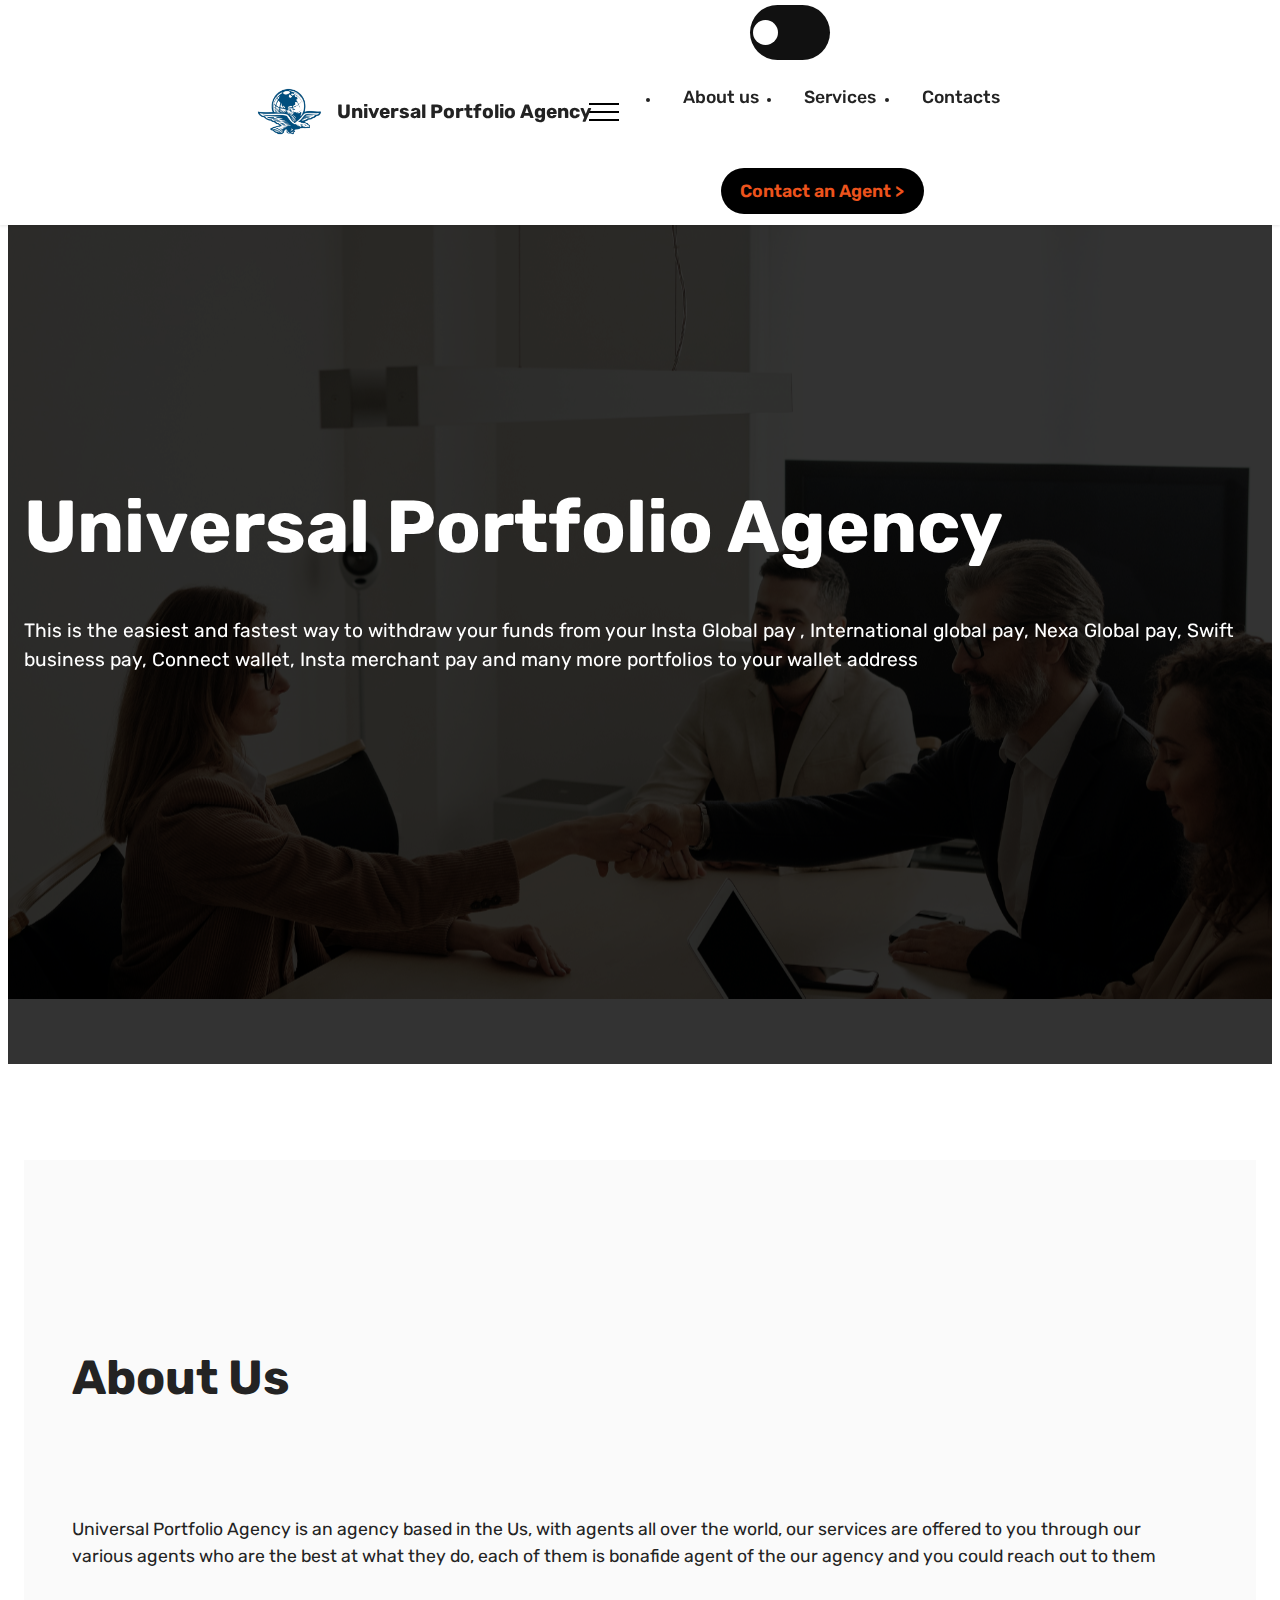
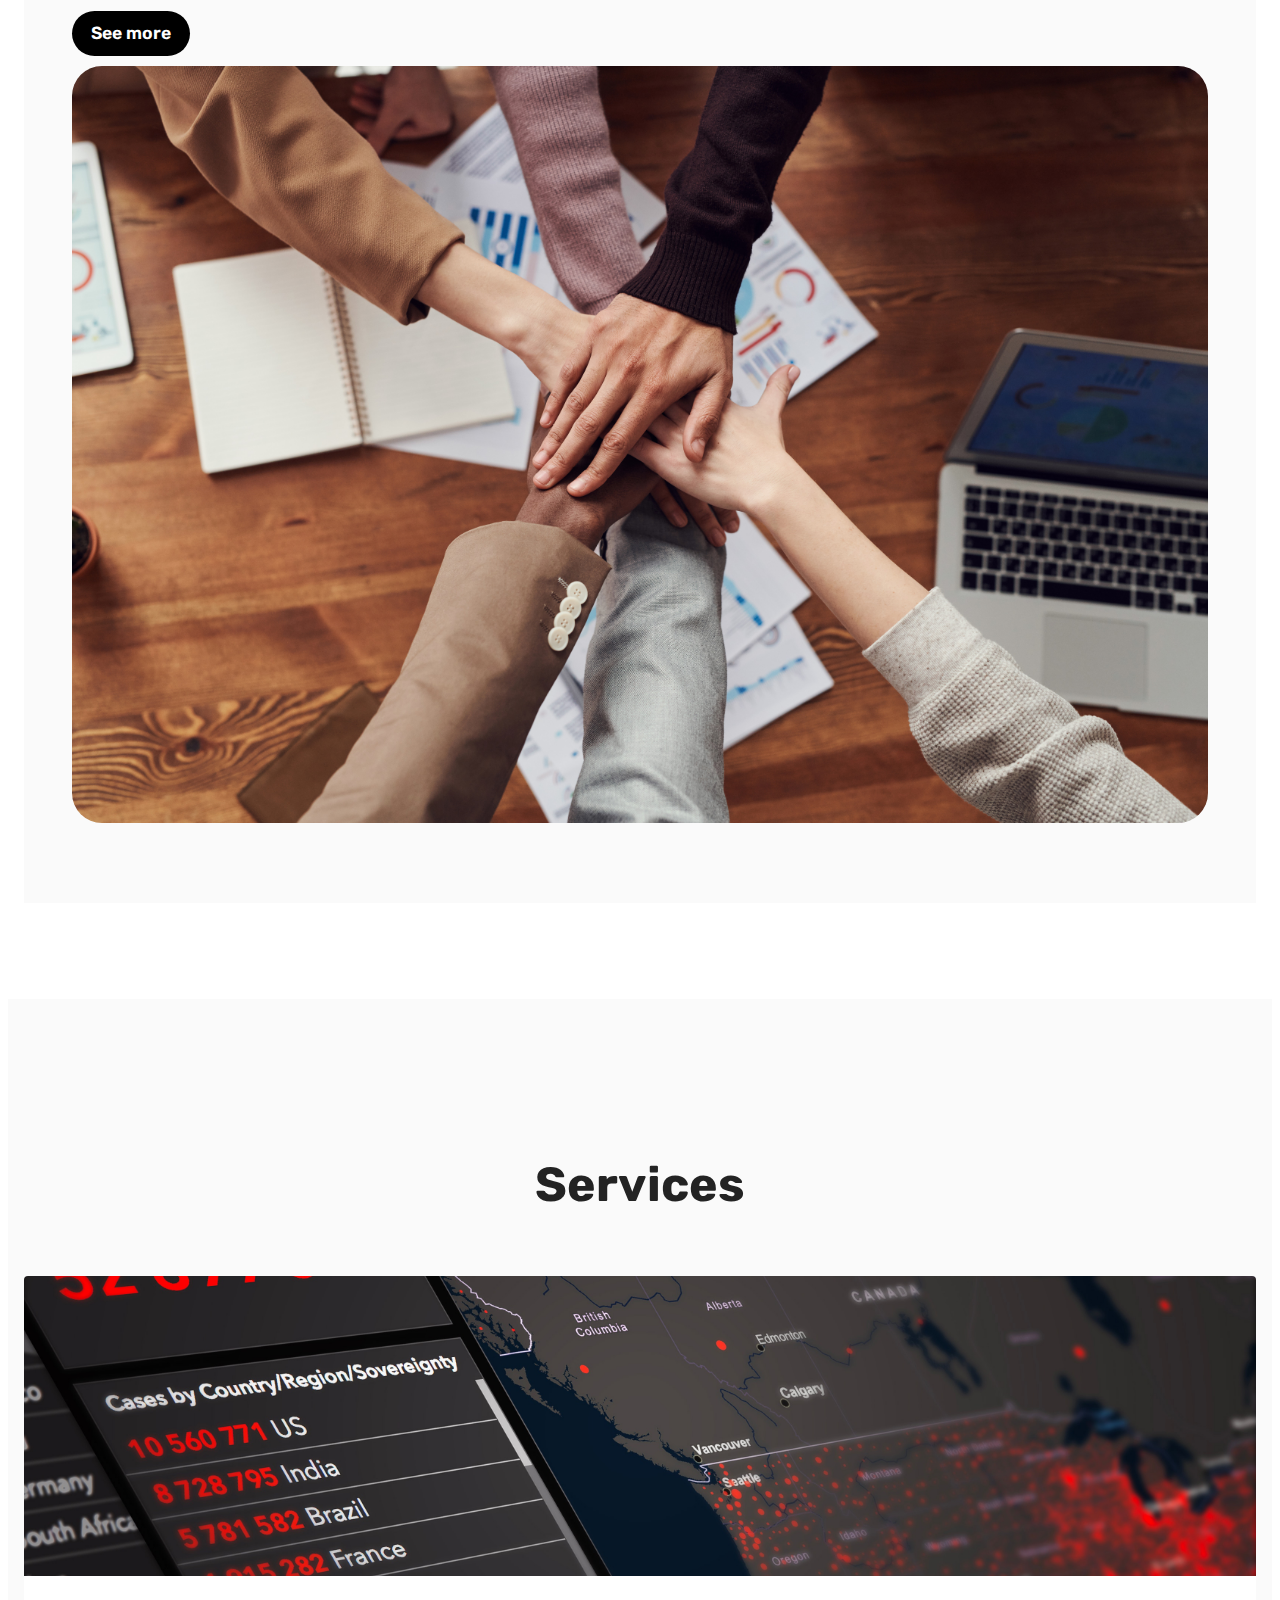
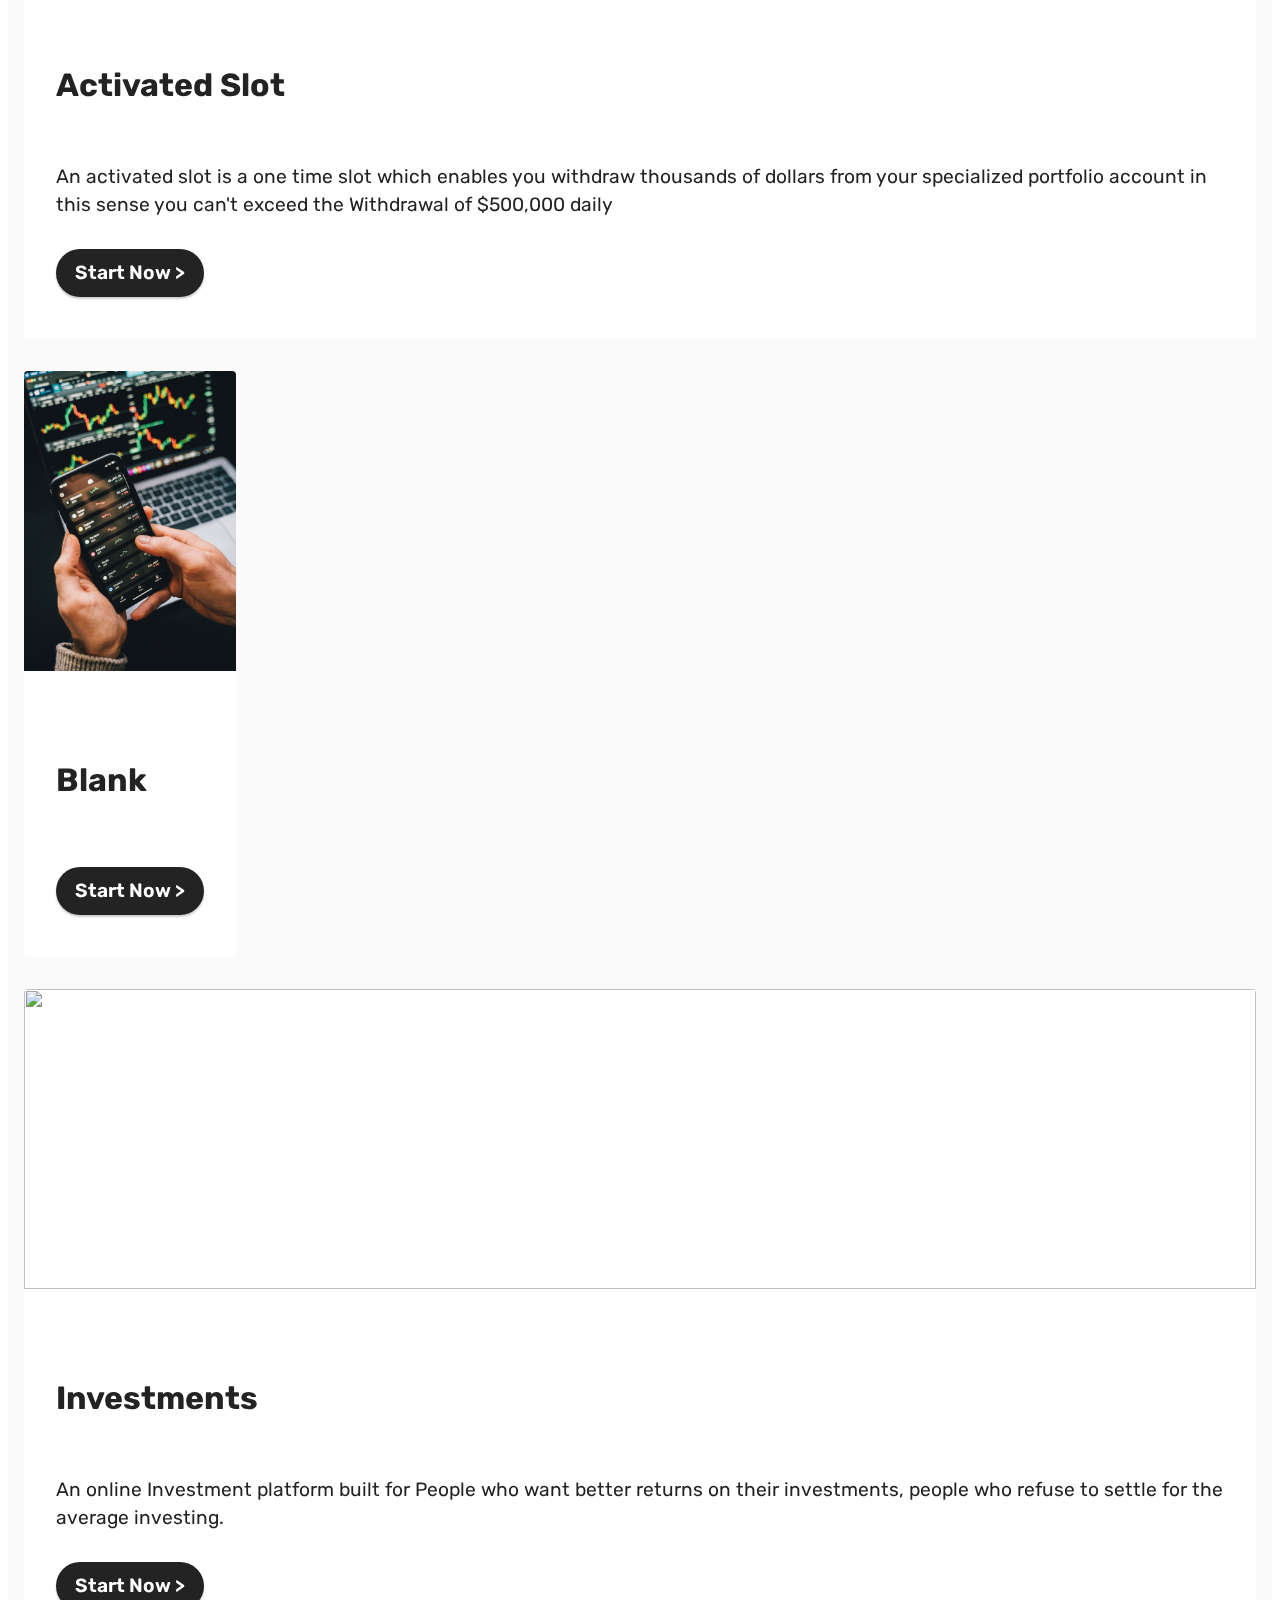
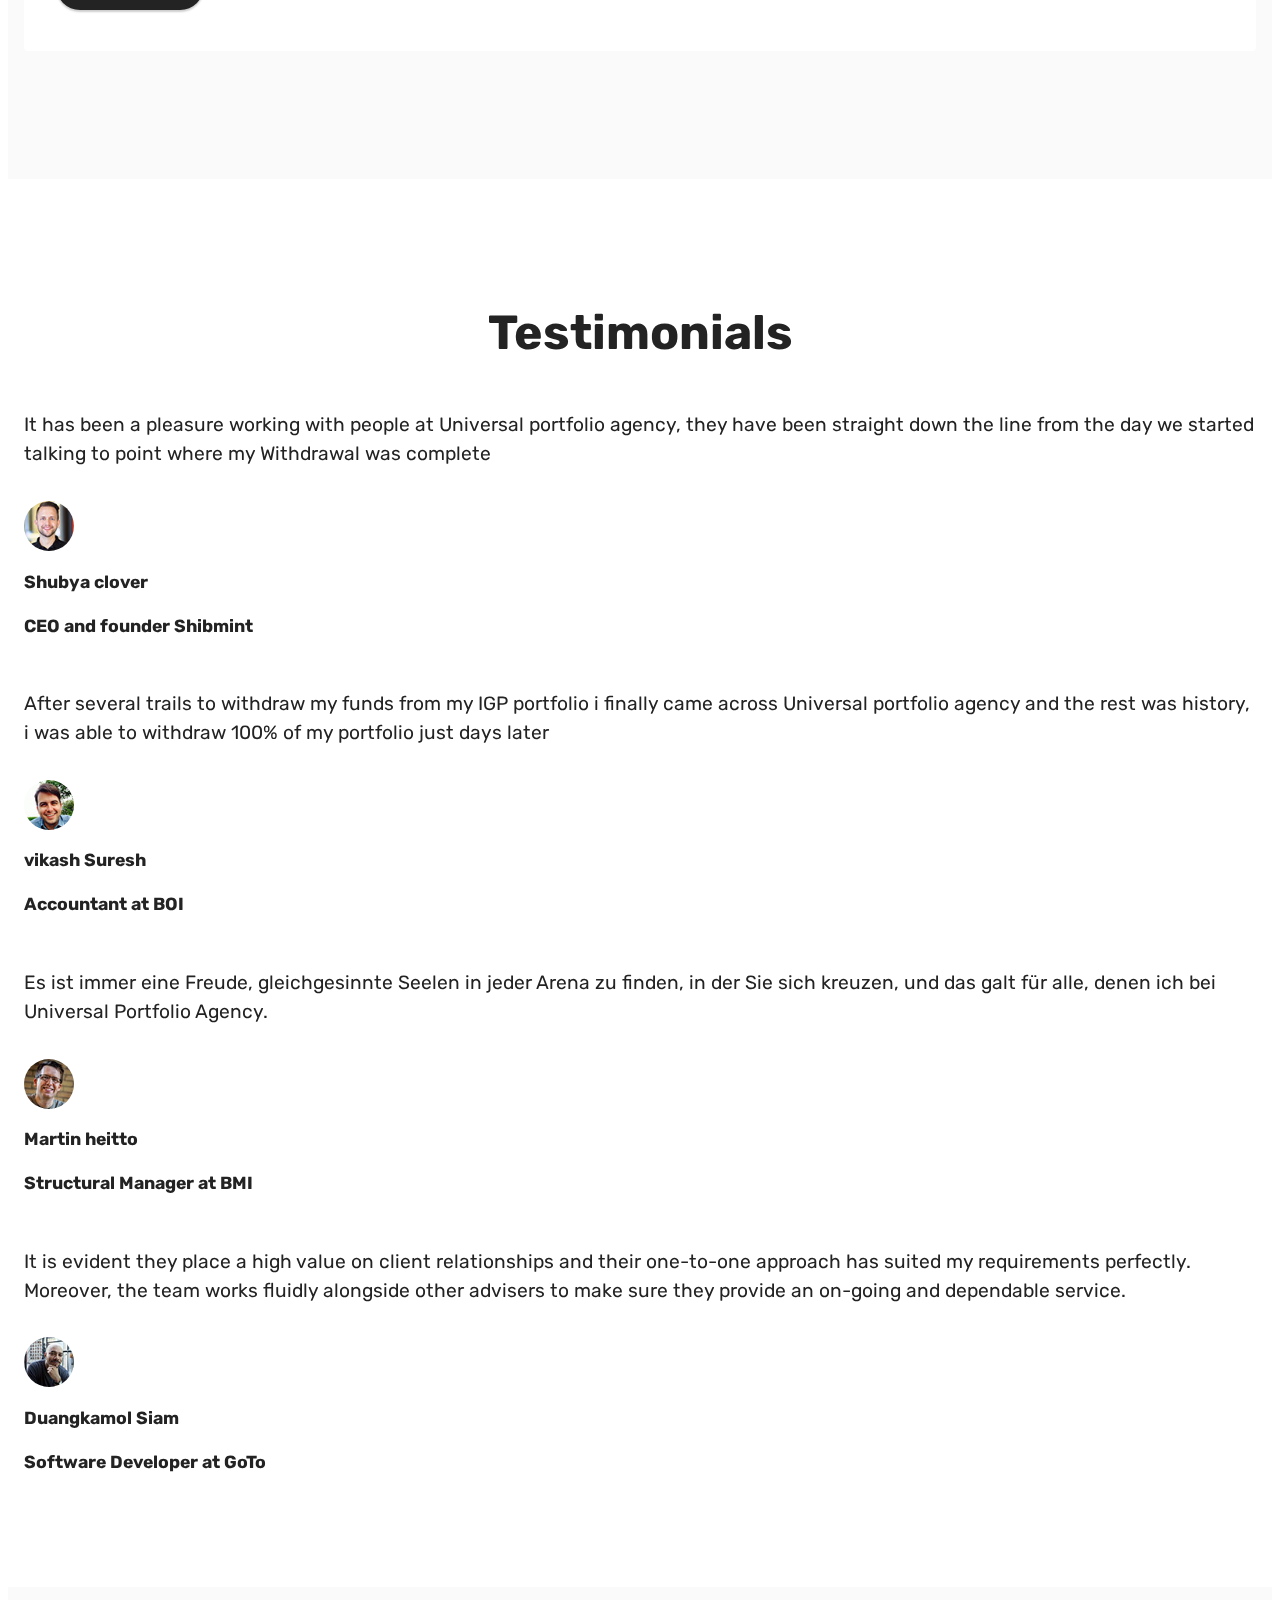
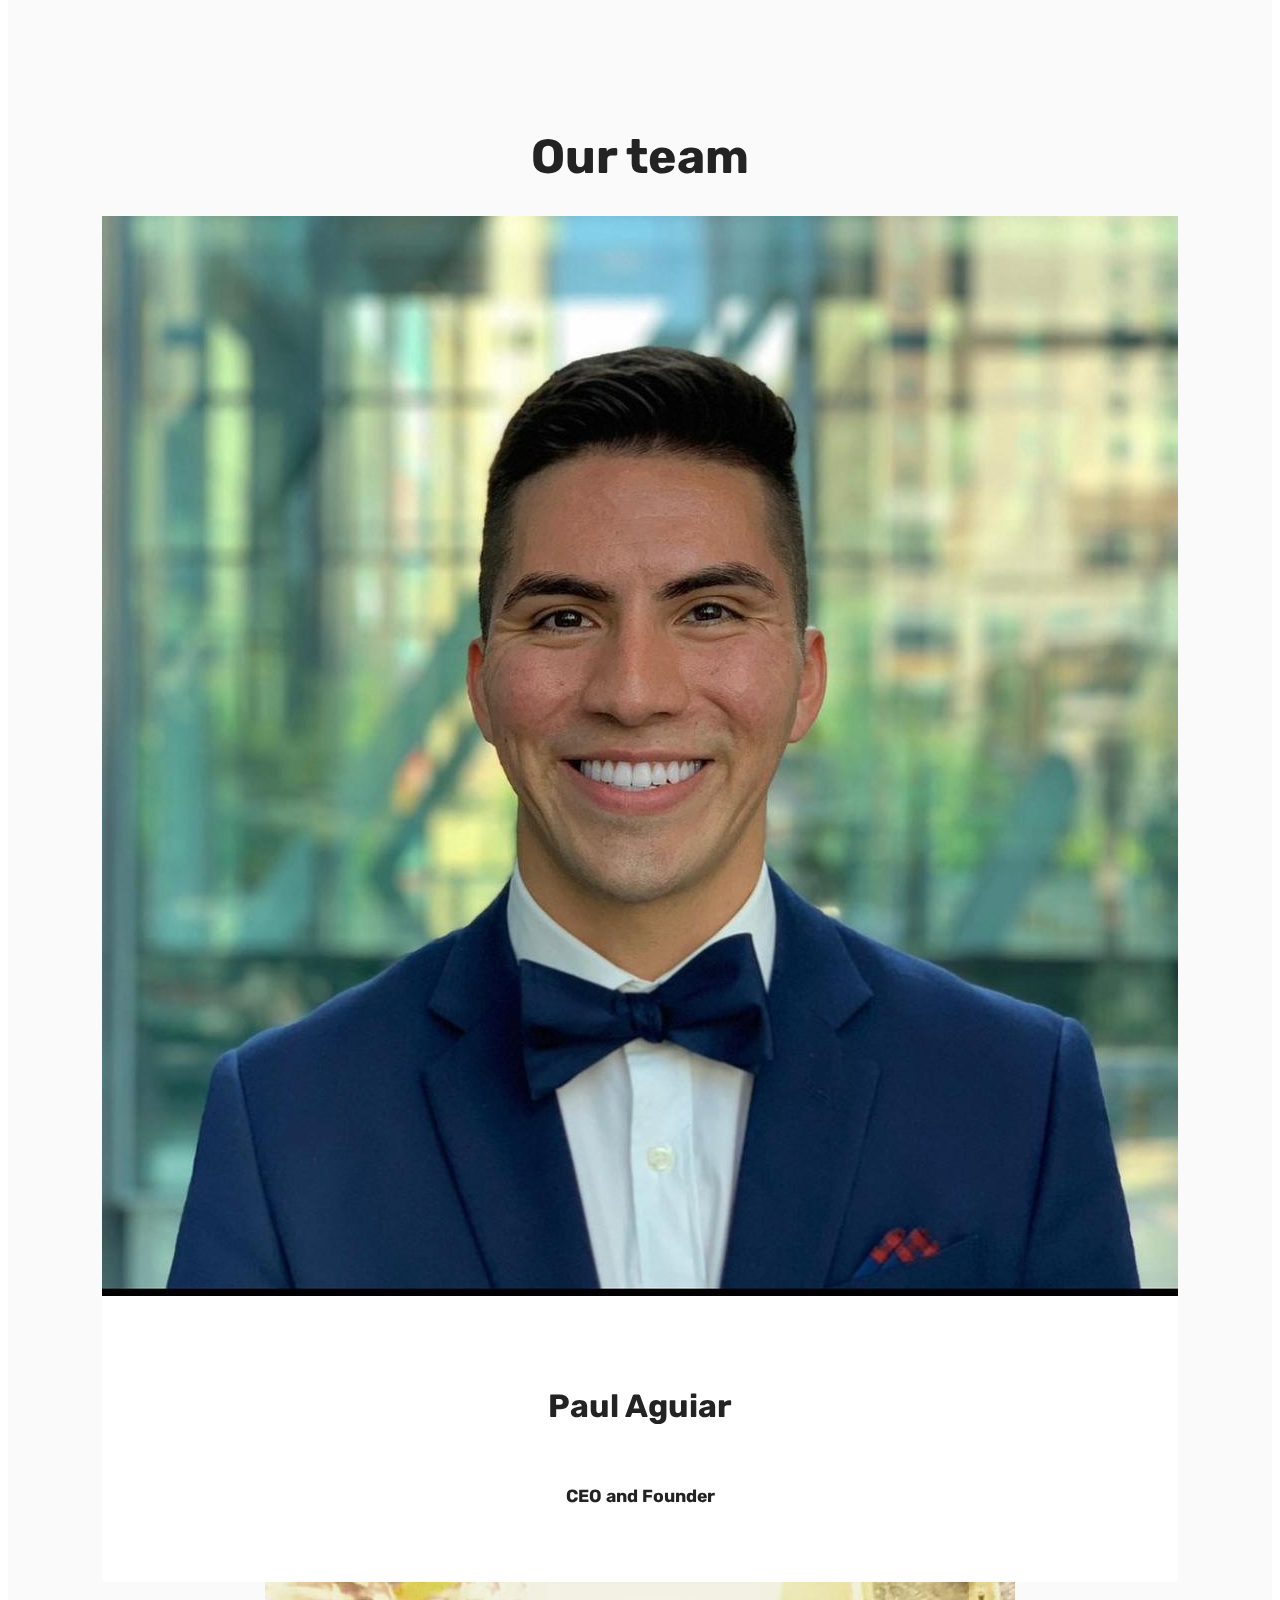
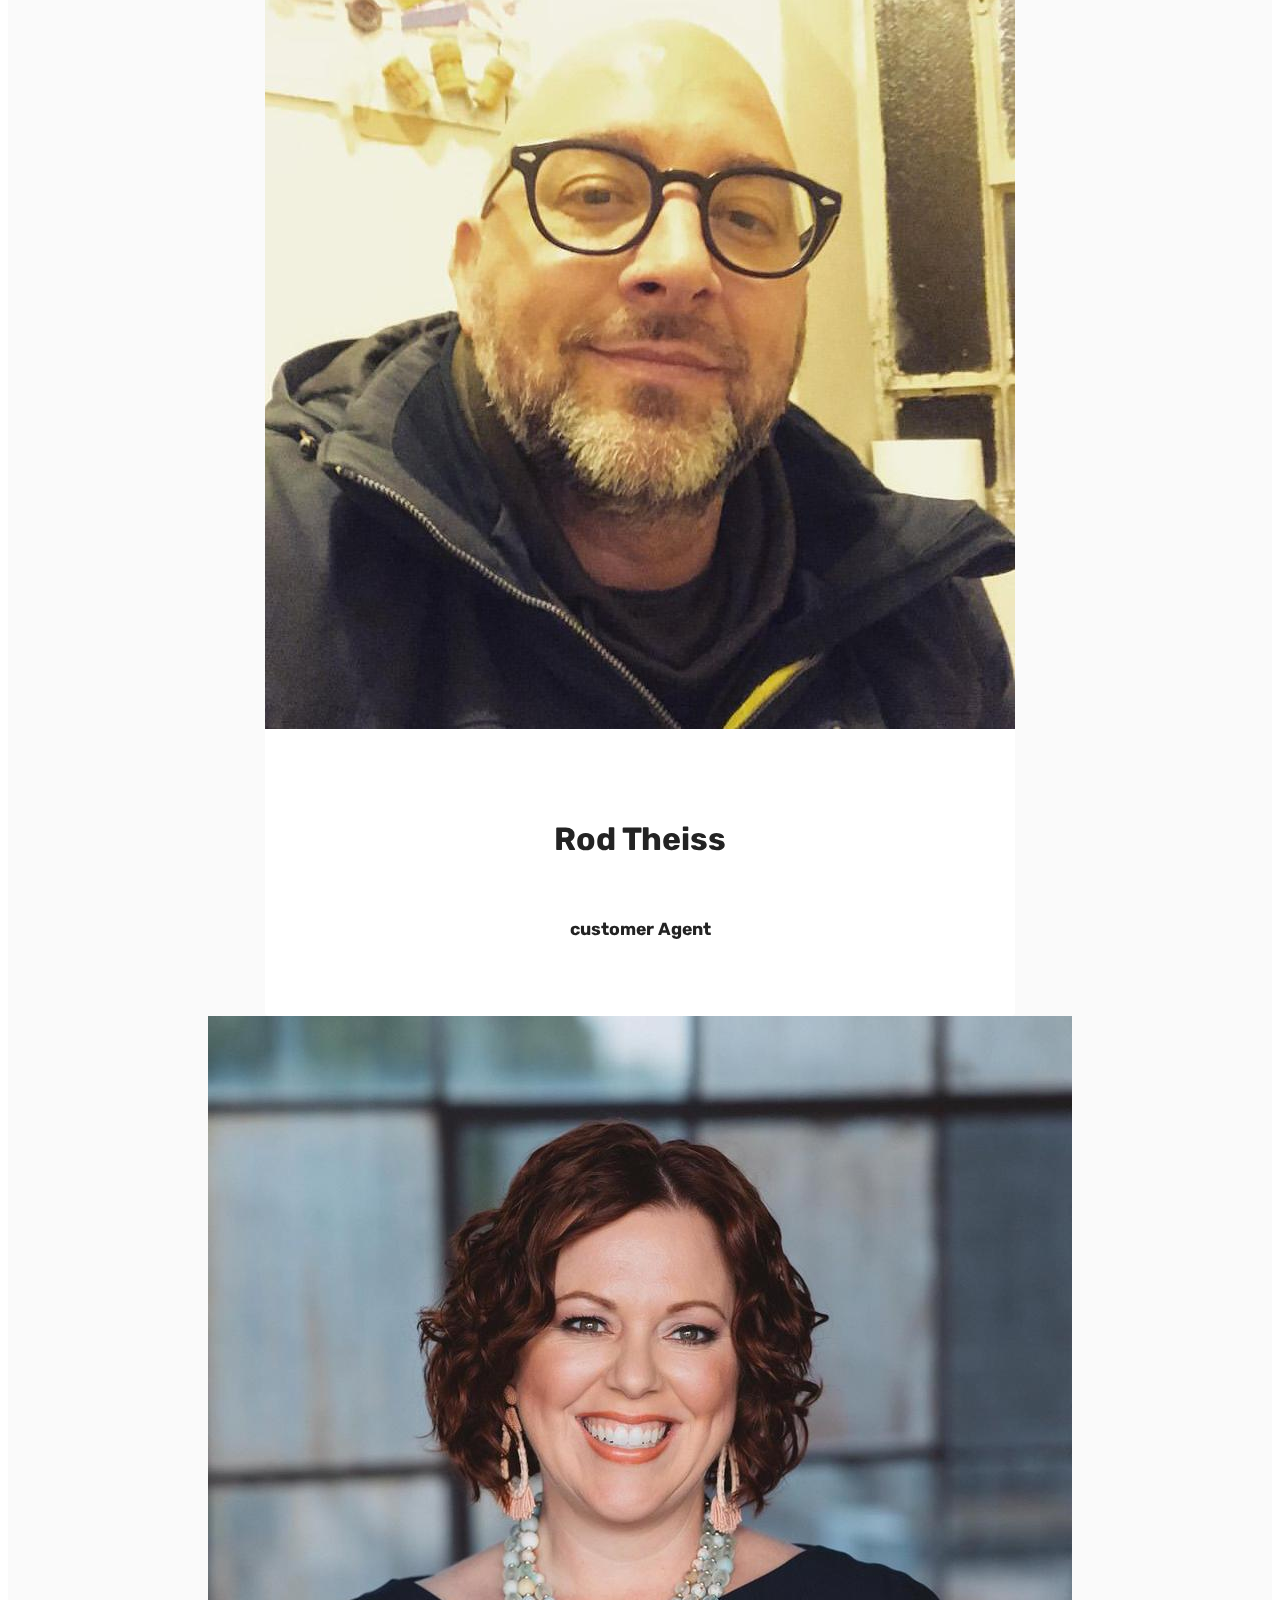
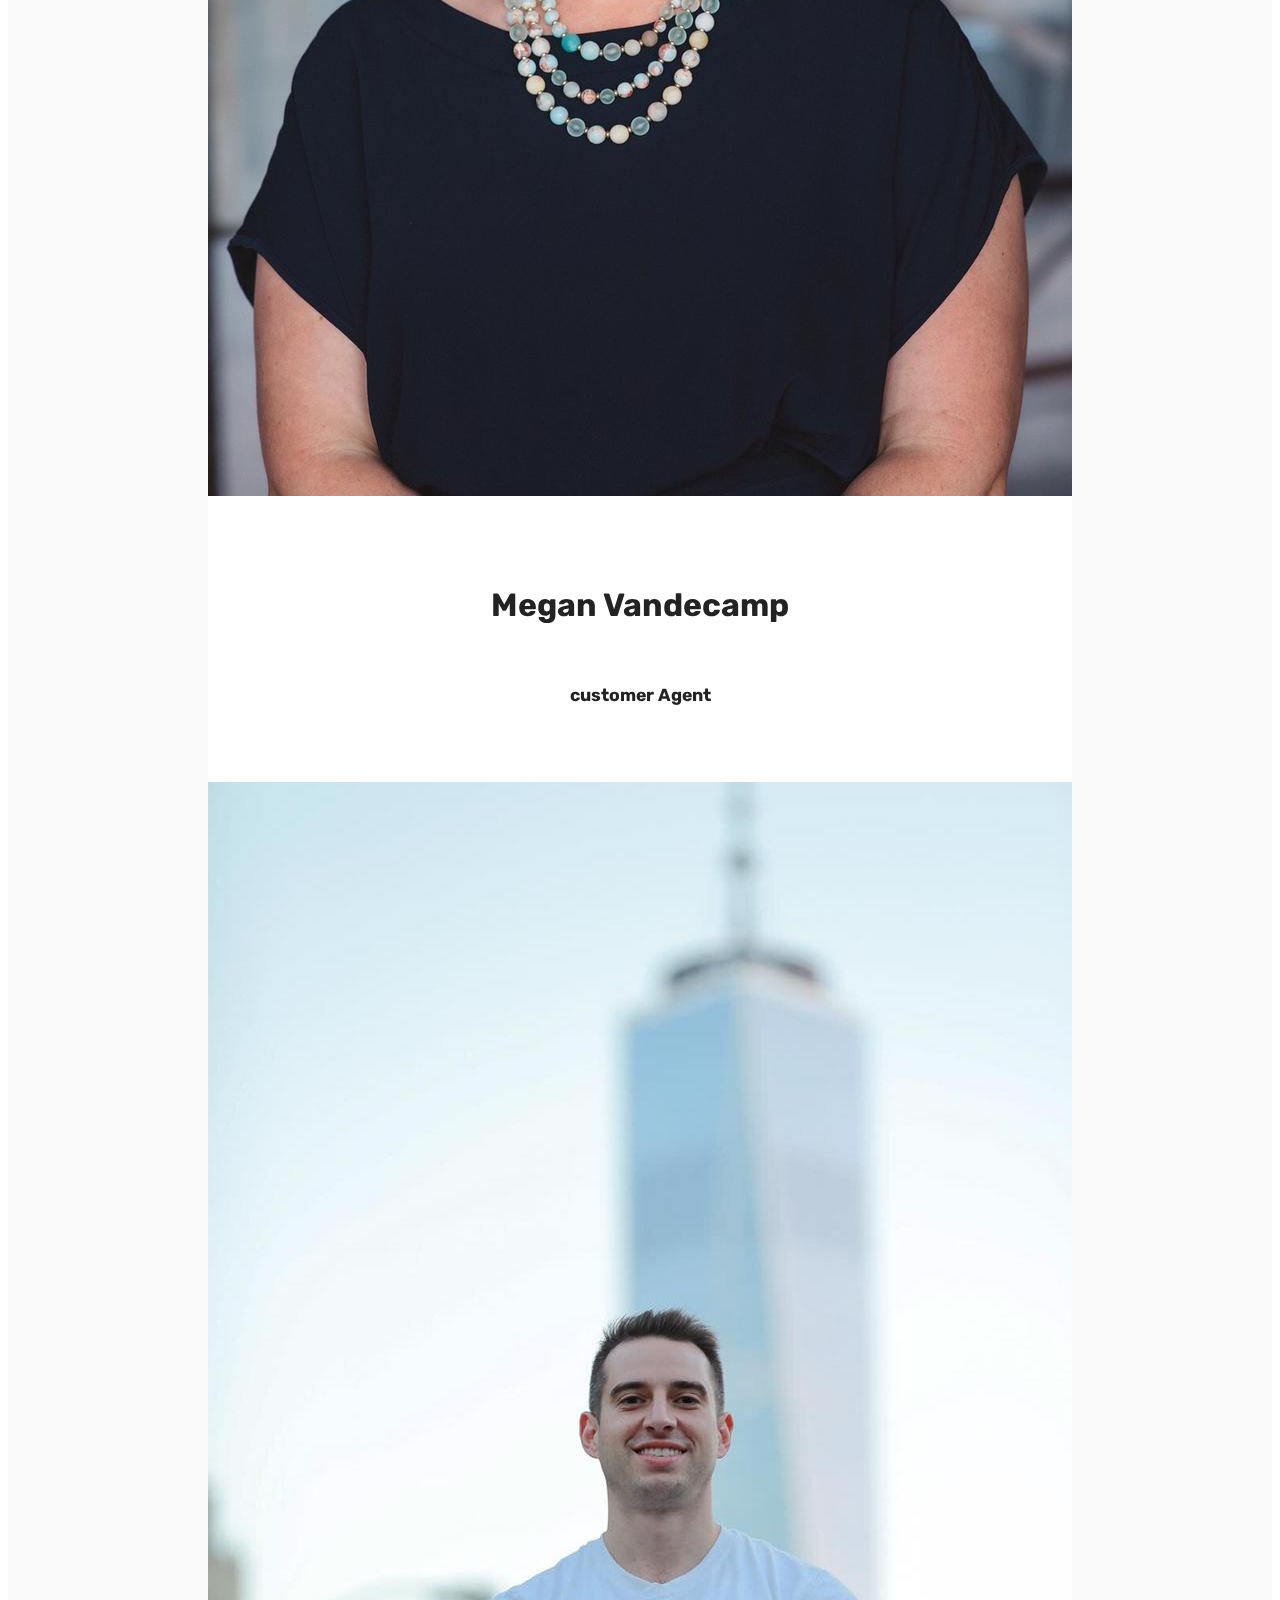
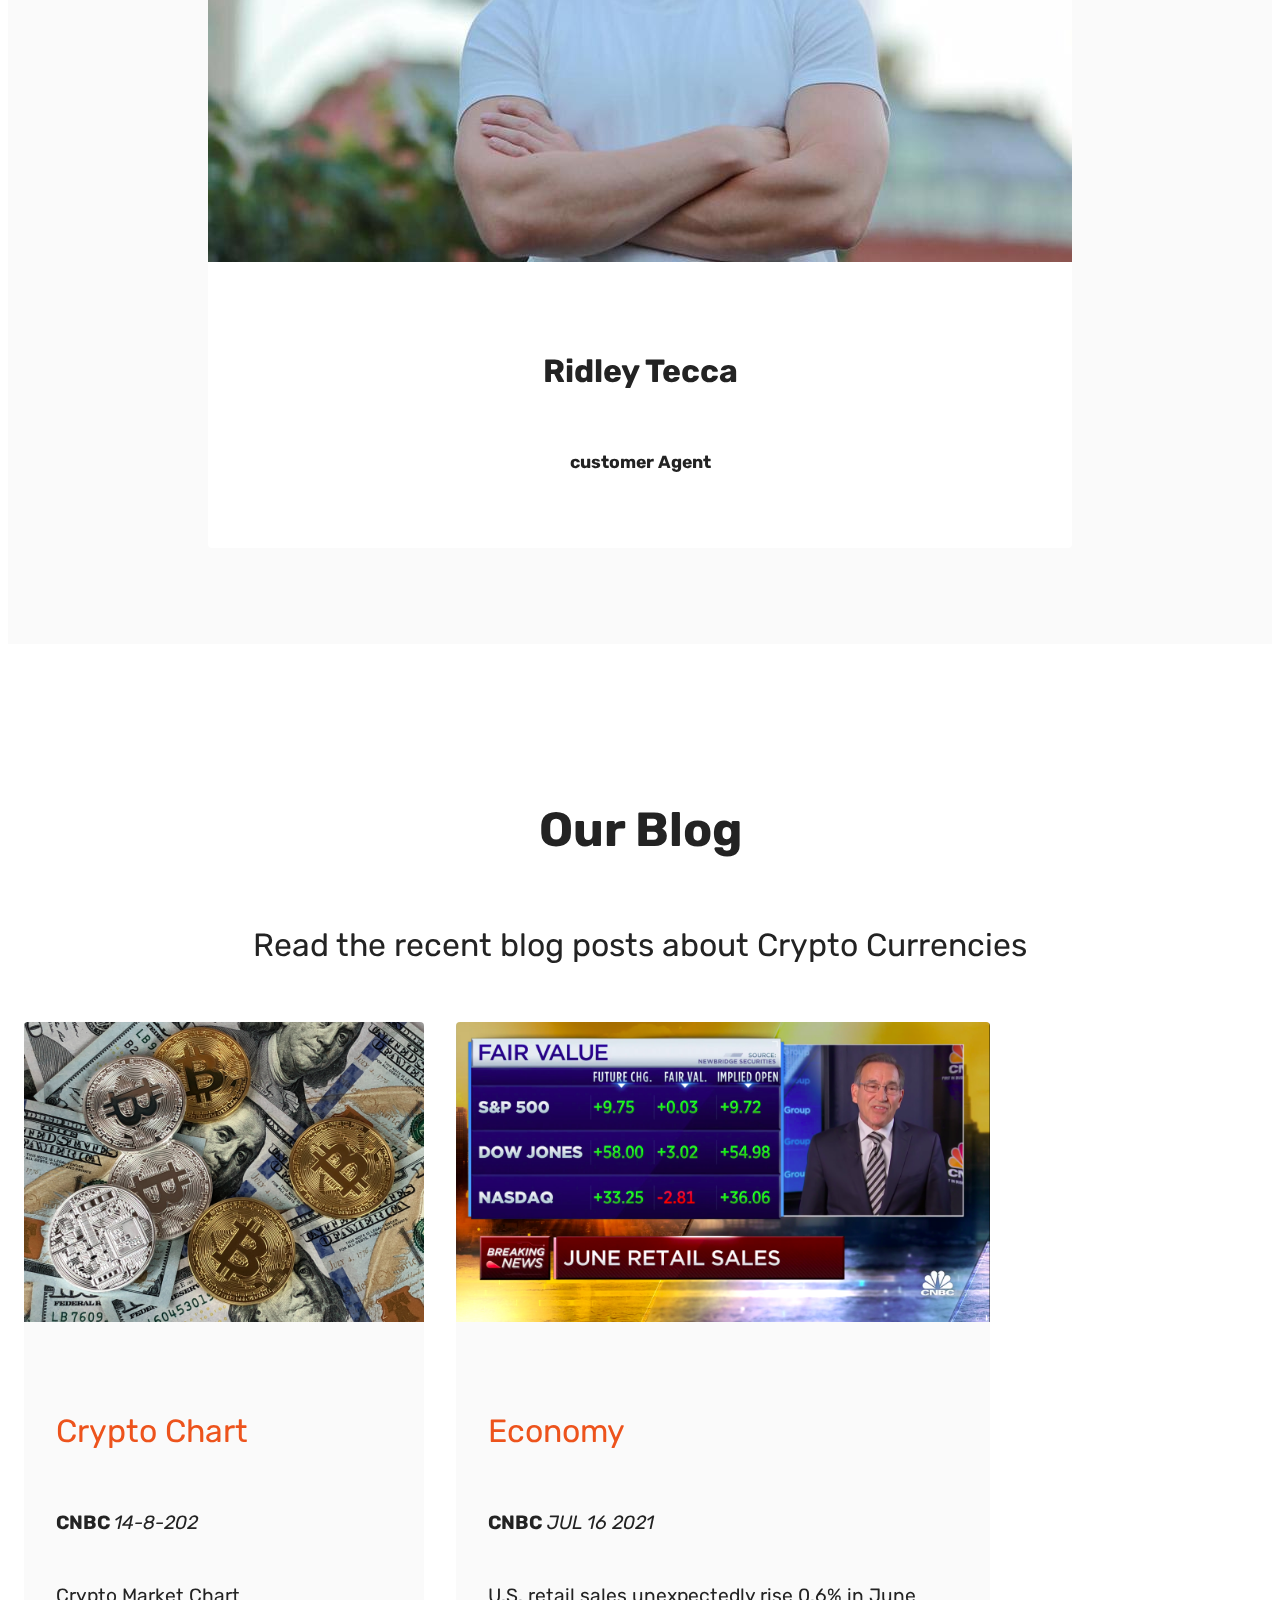
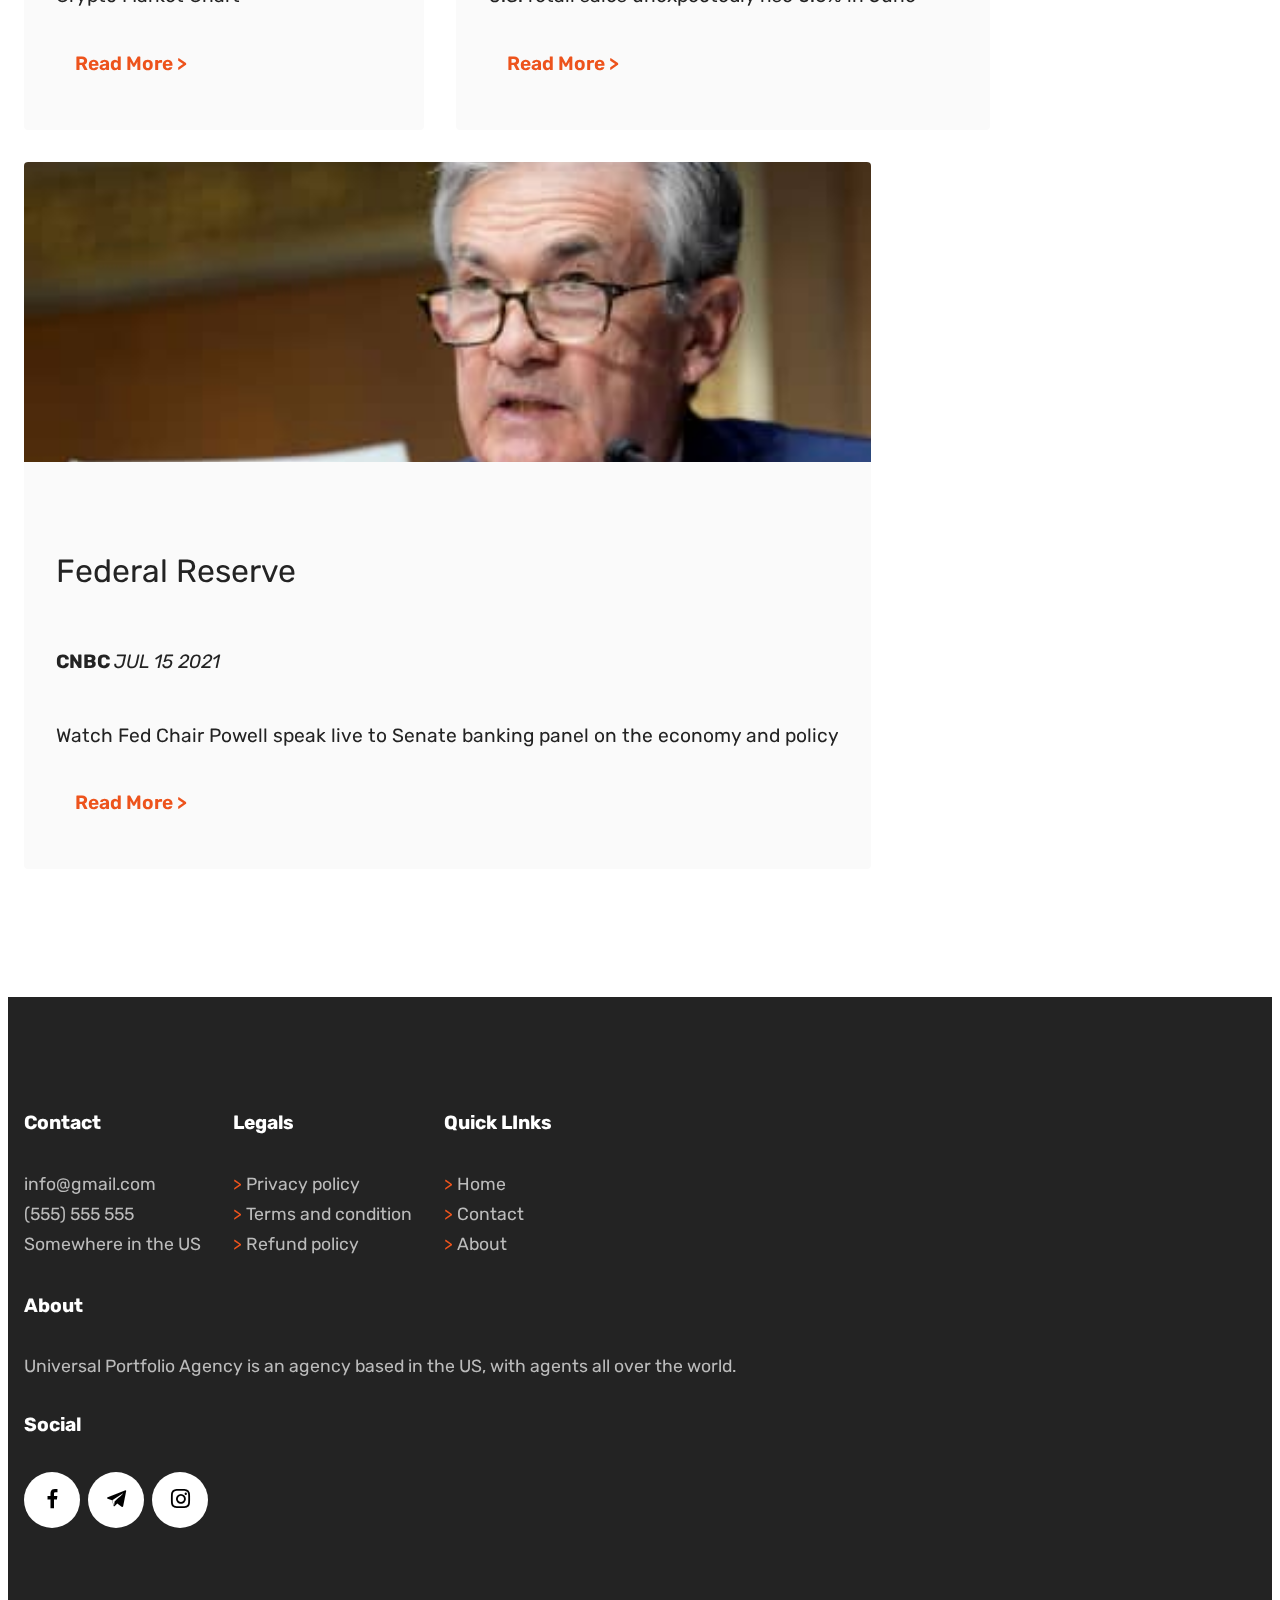
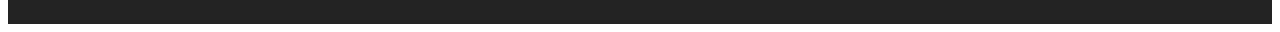
==== index.html @ 6aa0b17e "added logo" ====
<!DOCTYPE html>
<html lang="en">
<head>
    <meta charset="UTF-8" />
    <meta name="viewport" content="width=device-width, initial-scale=1.0" />
    <meta http-equiv="X-UA-Compatible" content="ie=edge" />
    <meta property="og:description" content="Discover how we help individuals, families, institutions and governments raise, manage and distribute the capital they need to achieve their goals."/>
    <link rel="shortcut icon" href="assets/images/logo-globe.png" type="image/x-icon">
    <title>Universal Portfolio Agency </title>
    <link href="https://cdn.jsdelivr.net/npm/bootstrap@5.1.0/dist/css/bootstrap.min.css" rel="stylesheet" integrity="sha384-KyZXEAg3QhqLMpG8r+8fhAXLRk2vvoC2f3B09zVXn8CA5QIVfZOJ3BCsw2P0p/We" crossorigin="anonymous">
  <link rel="stylesheet" href="assets/web/assets/mobirise-icons2/mobirise2.css">
  <link rel="stylesheet" href="assets/tether/tether.min.css">
  <!-- <link rel="stylesheet" href="assets/bootstrap/css/bootstrap.min.css">
  <link rel="stylesheet" href="assets/bootstrap/css/bootstrap-grid.min.css">
  <link rel="stylesheet" href="assets/bootstrap/css/bootstrap-reboot.min.css"> -->
  <link rel="stylesheet" href="assets/dropdown/css/style.css">
  <link rel="stylesheet" href="assets/socicon/css/styles.css">
  <link rel="stylesheet" href="assets/theme/css/style.css">
  <link rel="stylesheet" href="assets/theme/css/darkTheme.css">
  <link rel="preload" href="https://fonts.googleapis.com/css?family=Rubik:300,400,500,600,700,800,900,300i,400i,500i,600i,700i,800i,900i&amp;display=swap" as="style" onload="this.onload=null;this.rel='stylesheet'">
  <noscript>
  <link rel="stylesheet" href="https://fonts.googleapis.com/css?family=Rubik:300,400,500,600,700,800,900,300i,400i,500i,600i,700i,800i,900i&amp;display=swap"></noscript>
  <link rel="preload" as="style" href="assets/mobirise/css/mbr-additional.css">
  <link rel="stylesheet" href="assets/mobirise/css/mbr-additional.css" type="text/css">  
</head>
<body>
  
  <section class="menu menu2 cid-sE0DUnyXPK" once="menu" id="menu2-0">
    
    <nav class="navbar navbar-dropdown navbar-fixed-top navbar-expand-lg" style="display: flex;">
      <div class="container">
          <div class="navbar-brand">
              <span class="navbar-logo">
                  <a href="index.html">
                      <img src="assets/images/logo-globe.png" alt="Mobirise" style="height: 3rem;">
                  </a>
              </span>
              <span class="navbar-caption-wrap"><a class="navbar-caption text-black display-7" href="index.html">Universal Portfolio Agency</a></span>
          </div>

          <button class="navbar-toggler" type="button" data-toggle="collapse" data-target="#navbarSupportedContent" aria-controls="navbarNavAltMarkup" aria-expanded="false" aria-label="Toggle navigation">
              <div class="hamburger">
                  <span></span>
                  <span></span>
                  <span></span>
                  <span></span>
              </div>
          </button>
          <div class="collapse navbar-collapse" id="navbarSupportedContent">
            <div class="toggle-dark">
                <input type="checkbox" class="checkbox" id="checkbox">
                <label for="checkbox" class="label">
                    <div class="ball"></div>
                </label>
            </div>
              <ul class="navbar-nav nav-dropdown" data-app-modern-menu="true">
                  
                  <li class="nav-item">
                      <a class="nav-link link text-black display-4" href="about.html">
                          About us
                      </a>
                  </li>
                  <li class="nav-item">
                      <a class="nav-link link text-black display-4" href="services.html">
                          Services
                      </a>
                </li>
                  <li class="nav-item">
                      <a class="nav-link link text-black display-4" href="contact.html">
                          Contacts
                     </a>
                  </li>
             </ul>
              
              <div class="navbar-buttons mbr-section-btn"><a class="btn btn-dark display-4" href="#team1-5">Contact an Agent &gt;</a></div>
          </div>
      </div>
  </nav>
</section>

<section class="header2 cid-sE0DVGeoBs mbr-fullscreen mbr-parallax-background" id="header2-1">
    <div class="mbr-overlay" style="opacity: 0.8; background-color: rgb(0, 0, 0);"></div>
    <div class="container">
        <div class="row">
            <div class="col-12 text-center" style="color: white;">
                <h1 class="mbr-section-title mbr-fonts-style mb-3 display-1"><strong>Universal Portfolio Agency </strong></h1>
                
                <p class="mbr-text mbr-fonts-style display-7">
                    This is the easiest and fastest way to withdraw your funds from your Insta Global pay
                    , International global pay, Nexa Global pay, Swift business pay, Connect wallet, 
                    Insta merchant pay and many more portfolios to your wallet address
                </p>
                <div class="mbr-section-btn mt-3">
                    <!-- <a class="btn display-4" style="background-color: #000; color: #fff;" id="myBtn">
                        Get Started &gt;
                    </a> -->
                    
            </div>
        </div>
    </div>
</section>

<section class="features15 cid-sE0GPHafFb" id="features16-l" style="transition: 0.5s;">
    <div class="container">
        <div class="content-wrapper">
            <div class="row align-items-center">
                <div class="col-12 col-lg">
                    <div class="text-wrapper">
                        <h6 class="card-title mbr-fonts-style display-2">
                            <strong>About Us</strong>
                        </h6>
                        <p class="mbr-text mbr-fonts-style mb-4 display-4">
                          Universal Portfolio Agency is an agency based in the Us, 
                          with agents all over the world, 
                          our services are offered to you through our various agents 
                          who are the best at what they do, each of them is bonafide 
                          agent  of the our agency and you could reach out to them</p>
                        <div class="mbr-section-btn mt-3" id="button-dark">
                            <a class="btn display-4" href="" style="background-color: #000; color: #fff;">See more</a>
                        </div>
                    </div>
                </div>
                <div class="col-12 col-lg-6">
                    <div class="image-wrapper">
                        <img src="assets/images/sq2.jpg" style="border-radius: 30px;" alt="">
                    </div>
                </div>
            </div>
        </div>
    </div>
</section>

<section class="features4 cid-sE0FRLH4g9" id="features4-9">
    
    
    <div class="container">
        <div class="mbr-section-head">
            <h4 class="mbr-section-title mbr-fonts-style align-center mb-0 display-2">
                <strong>Services</strong>
            </h4>   
        </div>
        <div class="row mt-4">
            <div class="item features-image сol-12 col-md-6 col-lg-4">
                <div class="item-wrapper">
                    <div class="item-img">
                        <img src="assets/images/slot.jpg" alt="" title="">
                    </div>
                    <div class="item-content">
                        <h5 class="item-title mbr-fonts-style display-5"><strong> Activated Slot </strong></h5>
                   
                        <p class="mbr-text mbr-fonts-style mt-3 display-7">An activated slot is a one time  slot which enables you withdraw thousands of dollars from your specialized portfolio account in this sense you can't exceed the Withdrawal of $500,000 daily  </p>
                    </div>
                    <div class="mbr-section-btn item-footer mt-2"><a href="paito/main/tables.html" class="btn item-btn btn-black display-7" target="_blank">Start Now
                            &gt;</a></div>
                </div>
            </div>
            <div class="item features-image сol-12 col-md-6 col-lg-4">
                <div class="item-wrapper">
                    <div class="item-img">
                        <img src="assets/images/mastercard2.jpg" alt="" title="">
                    </div>
                    <div class="item-content">
                        <h5 class="item-title mbr-fonts-style display-5"><strong> Blank </strong></h5>
                        
                        <p class="mbr-text mbr-fonts-style mt-3 display-7"></p>
                    </div>
                    <div class="mbr-section-btn item-footer mt-2"><a href="#" class="btn item-btn btn-black display-7" target="_blank">Start Now
                            &gt;</a></div>
                </div>
            </div>
            <div class="item features-image сol-12 col-md-6 col-lg-4">
                <div class="item-wrapper">
                    <div class="item-img">
                        <img src="assets/images/investment.jpg" alt="" title="">
                    </div>
                    <div class="item-content">
                        <h5 class="item-title mbr-fonts-style display-5"><strong>Investments</strong></h5>
                      
                        <p class="mbr-text mbr-fonts-style mt-3 display-7">An online Investment platform built for People who want better returns on their investments, people who refuse to settle for the average investing.<br></p>
                    </div>
                    <div class="mbr-section-btn item-footer mt-2"><a href="https://bmi-capital.com/" class="btn item-btn btn-black display-7" target="_blank">Start Now
                            &gt;</a></div>
                </div>
            </div>

        </div>
    </div>
</section>

<section class="testimonials2 cid-sE0E41tqfx" id="testimonials2-4">
    
    
    <div class="container">
        <h3 class="mbr-section-title mbr-fonts-style align-center mb-4 display-2">
            <strong>Testimonials</strong>
        </h3>
        <div class="row justify-content-center">
            <div class="card col-12 col-md-6">
                <p class="mbr-text mbr-fonts-style mb-4 display-7">It has been a pleasure working with people at Universal portfolio agency, they have been straight down the line from the day we started talking to point where my Withdrawal was complete</p>
                <div class="d-flex mb-md-0 mb-4">
                    <div class="image-wrapper">
                        <img src="assets/images/9.jpg" alt="Mobirise">
                    </div>
                    <div class="text-wrapper">
                        <p class="name mbr-fonts-style mb-1 display-4">
                            <strong>Shubya clover </strong>
                        </p>
                        <p class="position mbr-fonts-style display-4">
                            <strong>CEO and founder Shibmint </strong>
                        </p>
                    </div>
                </div>
            </div>
            <div class="card col-12 col-md-6">
                <p class="mbr-text mbr-fonts-style mb-4 display-7">After several trails to withdraw my funds from my IGP portfolio i finally came across Universal portfolio agency and the rest was history, i was able to withdraw 100% of my portfolio just days later  </p>
                <div class="d-flex mb-md-0 mb-4">
                    <div class="image-wrapper">
                        <img src="assets/images/12.jpg" alt="Mobirise">
                    </div>
                    <div class="text-wrapper">
                        <p class="name mbr-fonts-style mb-1 display-4">
                            <strong>vikash Suresh</strong>
                        </p>
                        <p class="position mbr-fonts-style display-4">
                            <strong>Accountant at BOI</strong>
                        </p>
                    </div>
                </div>
            </div>
        </div>
        <div class="row justify-content-center">
            <div class="card col-12 col-md-6">
                <p class="mbr-text mbr-fonts-style mb-4 display-7">Es ist immer eine Freude, gleichgesinnte Seelen in jeder Arena zu finden, 
                    in der Sie sich kreuzen, und das galt für alle, denen ich bei Universal Portfolio Agency.</p>
                <div class="d-flex mb-md-0 mb-4">
                    <div class="image-wrapper">
                        <img src="assets/images/4.jpg" alt="Mobirise">
                    </div>
                    <div class="text-wrapper">
                        <p class="name mbr-fonts-style mb-1 display-4">
                            <strong>Martin heitto</strong>
                        </p>
                        <p class="position mbr-fonts-style display-4">
                            <strong>Structural Manager at BMI </strong>
                        </p>
                    </div>
                </div>
            </div>
            <div class="card col-12 col-md-6">
                <p class="mbr-text mbr-fonts-style mb-4 display-7">It is evident they place a high value on client relationships and their one-to-one approach has suited my requirements perfectly. Moreover, the team works fluidly alongside other advisers to make sure they provide an on-going and dependable service.                   </p>
                <div class="d-flex mb-md-0 mb-4">
                    <div class="image-wrapper">
                        <img src="assets/images/11.jpg" alt="Mobirise">
                    </div>
                    <div class="text-wrapper">
                        <p class="name mbr-fonts-style mb-1 display-4">
                            <strong>Duangkamol Siam</strong>
                        </p>
                        <p class="position mbr-fonts-style display-4">
                            <strong>Software Developer at GoTo</strong>
                        </p>
                    </div>
                </div>
            </div>
        </div>
    </div>
</section>

<section class="team1 cid-sE0E6W13tf" id="team1-5">
    

    
    <div class="container">
        <div class="row justify-content-center">
            <div class="col-12">
                <h3 class="mbr-section-title mbr-fonts-style align-center mb-4 display-2">
                    <strong>Our team</strong>
                </h3>
                
            </div>
            

            <div class="col-sm-6 col-lg-3">
                <div class="card-wrap">
                    <div class="image-wrap">
                        <img src="assets/images/douglas.jpg">
                    </div>
                    <div class="content-wrap">
                        <h5 class="mbr-section-title card-title mbr-fonts-style align-center m-0 display-5">
                            <strong>Paul Aguiar</strong>
                        </h5>
                        <h6 class="mbr-role mbr-fonts-style align-center mb-3 display-4">
                            <strong>CEO and Founder</strong>
                        </h6>
                    
                        
                    </div>
                </div>
            </div>

            <div class="col-sm-6 col-lg-3">
                <div class="card-wrap">
                    <div class="image-wrap">
                        <img src="assets/images/rod.jpg">
                    </div>
                    <div class="content-wrap">
                        <h5 class="mbr-section-title card-title mbr-fonts-style align-center m-0 display-5">
                            <strong>Rod Theiss</strong>
                        </h5>
                        <h6 class="mbr-role mbr-fonts-style align-center mb-3 display-4">
                            <strong>customer Agent</strong>
                        </h6>
                        
                        
                    </div>
                </div>
            </div>

            <div class="col-sm-6 col-lg-3">
                <div class="card-wrap">
                    <div class="image-wrap">
                        <img src="assets/images/halle.jpg">
                    </div>
                    <div class="content-wrap">
                        <h5 class="mbr-section-title card-title mbr-fonts-style align-center m-0 display-5">
                            <strong>Megan Vandecamp</strong>
                        </h5>
                        <h6 class="mbr-role mbr-fonts-style align-center mb-3 display-4">
                            <strong>customer Agent</strong>
                        </h6>
                        
                 </div>
                </div>
            </div>
            <div class="col-sm-6 col-lg-3">
                <div class="card-wrap">
                    <div class="image-wrap">
                        <img src="assets/images/ridley.jpg">
                    </div>
                    <div class="content-wrap">
                        <h5 class="mbr-section-title card-title mbr-fonts-style align-center m-0 display-5">
                            <strong>Ridley Tecca</strong>
                        </h5>
                        <h6 class="mbr-role mbr-fonts-style align-center mb-3 display-4">
                            <strong>customer Agent</strong>
                        </h6>
                        
                    
                        </div>
                        
                    </div>
                </div>
            </div>
        </div>
    </div>
</section>

<section class="content2 cid-sE0Londugj" id="content2-11">
    <div class="container">
        <div class="mbr-section-head">
            <h4 class="mbr-section-title mbr-fonts-style align-center mb-0 display-2"><strong>Our Blog</strong></h4>
            <h5 class="mbr-section-subtitle mbr-fonts-style align-center mb-0 mt-2 display-5">Read the recent blog posts about
                Crypto Currencies</h5>
        </div>
        <div class="row mt-4">
            <div class="item features-image сol-12 col-md-6 col-lg-4">
                <div class="item-wrapper">
                    <div class="item-img">
                        <img src="assets/images/houses.jpg" alt="" title="">
                    </div>
                    <div class="item-content">
                        <h5 class="item-title mbr-fonts-style display-5"><a href="https://www.cnbc.com/cryptocurrency/" class="text-dark">Crypto Chart</a></h5>
                        <h6 class="item-subtitle mbr-fonts-style mt-1 display-7">
                            <strong>CNBC </strong><em> 14-8-202</em></h6>
                        <p class="mbr-text mbr-fonts-style mt-3 display-7"> Crypto Market Chart </p>
                    </div>
                    <div class="mbr-section-btn item-footer mt-2"><a href="https://www.cnbc.com/cryptocurrency/" class="btn item-btn btn-dark display-7" target="_blank">Read More
                            &gt;</a></div>
                </div>
            </div>
            <div class="item features-image сol-12 col-md-6 col-lg-4">
                <div class="item-wrapper">
                    <div class="item-img">
                        <img src="assets/images/s.png" alt="" title="">
                    </div>
                    <div class="item-content">
                        <h5 class="item-title mbr-fonts-style display-5"><a href="https://www.cnbc.com/2021/07/16/us-retail-sales-unexpectedly-rise-0point6percent-in-june-.html" class="text-dark">Economy </a></h5>
                        <h6 class="item-subtitle mbr-fonts-style mt-1 display-7"><strong>CNBC</strong><em>&nbsp;JUL 16 2021</em></h6>
                        <p class="mbr-text mbr-fonts-style mt-3 display-7">U.S. retail sales unexpectedly rise 0.6% in June<br>
                        </p>
                    </div>
                    <div class="mbr-section-btn item-footer mt-2"><a href="https://www.cnbc.com/2021/07/16/us-retail-sales-unexpectedly-rise-0point6percent-in-june-.html" class="btn btn-dark item-btn display-7" target="_blank">Read More
                            &gt;</a></div>
                </div>
            </div>
            <div class="item features-image сol-12 col-md-6 col-lg-4">
                <div class="item-wrapper">
                    <div class="item-img">
                        <img src="assets/images/powell.jpg" alt="" title="">
                    </div>
                    <div class="item-content">
                        <h5 class="item-title mbr-fonts-style display-5"><a href="https://www.cnbc.com/2021/07/15/watch-fed-chair-powell-speak-live-to-senate-banking-panel-on-the-economy-and-policy.html" class="text-black">Federal Reserve</a></h5>
                        <h6 class="item-subtitle mbr-fonts-style mt-1 display-7"><strong>CNBC
                            </strong><em>JUL 15 2021</em></h6>
                        <p class="mbr-text mbr-fonts-style mt-3 display-7">Watch Fed Chair Powell speak live to Senate banking panel on the economy and policy</p>
                    </div>
                    <div class="mbr-section-btn item-footer mt-2"><a href="https://www.cnbc.com/2021/07/15/watch-fed-chair-powell-speak-live-to-senate-banking-panel-on-the-economy-and-policy.html" class="btn btn-dark item-btn display-7" target="_blank">Read More
                            &gt;</a></div>
                </div>
            </div>

        </div>
    </div>
</section>

<!-- <section id="myModal" class="modal">
    <div class="modal-content">
        <span class="close"> &times; </span>
        <form name="contact" method="POST" data-netlify="true" class="details">
            <input type="hidden" name="form-name" value="contact">
            <p>First Name</p>
            <input type="text" placeholder="Firstname..." name="name" class="first">

            <p>Last Name</p>
            <input type="text" placeholder="Lastname..." name="name" class="last"> 
            
            <p>Email address</p>
            <input type="text" name="email" placeholder="Email...">
            
            <button type="submit" class="btn btn-dark"> Submit </button>
           
        </form>
    </div>
</section> -->

<section class="footer1 cid-sE0EalPDA8" once="footers" id="footer1-7">
    <div class="container">
        <div class="row mbr-white">
            <div class="col-12 col-md-6 col-lg-3">
                <h5 class="mbr-section-subtitle mbr-fonts-style mb-2 display-7">
                    <strong>Contact </strong>
                </h5>
                <ul class="list mbr-fonts-style display-4">
                    <li class="mbr-text item-wrap">info@gmail.com</li>
                    <li class="mbr-text item-wrap"> (555) 555 555</li>
                    <li class="mbr-text item-wrap"> Somewhere in the US</li>
                </ul>
            </div>
            <div class="col-12 col-md-6 col-lg-3">
                <h5 class="mbr-section-subtitle mbr-fonts-style mb-2 display-7">
                    <strong>Legals</strong>
                </h5>
                <ul class="list mbr-fonts-style display-4">

                    <a href="privacy-policy.html" class="mbr-text item-wrap"> <span style="color: #ed531c;">&gt;</span> Privacy policy</a><br>
                    <a href="term-and-condition" class="mbr-text item-wrap"> <span style="color: #ed531c;">&gt;</span>  Terms and condition</a><br>
                    <a href="refund-policy" class="mbr-text item-wrap"><span style="color: #ed531c;">&gt;</span>  Refund policy</a><br>
                </ul>
            </div>
            <div class="col-12 col-md-6 col-lg-3">
                <h5 class="mbr-section-subtitle mbr-fonts-style mb-2 display-7">
                    <strong>Quick LInks</strong>
                </h5>
                <ul class="list mbr-fonts-style display-4">
                    <a href="index.html" class="mbr-text item-wrap"><span style="color: #ed531c;">&gt;</span>  Home </a> <br>
                    <a href="contact.html" class="mbr-text item-wrap"><span style="color: #ed531c;">&gt;</span>  Contact</a><br>
                    <a href="about.html" class="mbr-text item-wrap"><span style="color: #ed531c;">&gt;</span> About</a><br>
                </ul>
            </div>
            <div class="col-12 col-md-6 col-lg-3">
                <h5 class="mbr-section-subtitle mbr-fonts-style mb-2 display-7">
                    <strong>About</strong>
                </h5>
                <p class="mbr-text mbr-fonts-style mb-4 display-4">
                    Universal Portfolio Agency is an agency based in the US, with agents all over the world.
                </p>
                <h5 class="mbr-section-subtitle mbr-fonts-style mb-3 display-7">
                    <strong>Social</strong>
                </h5>
                <div class="social-row display-7">
                    <div class="soc-item">
                        <a href="https://facebook.com/globalportfolioagency" target="_blank">
                            <span class="mbr-iconfont socicon socicon-facebook"></span>
                        </a>
                    </div>
                    <div class="soc-item">
                        <a href="https://t.me/globalportfolioagency" target="_blank">
                            <span class="mbr-iconfont socicon socicon-telegram"></span>
                        </a>
                    </div>
                    <div class="soc-item">
                        <a href="https://instagram.com/globalportfolioagency" target="_blank">
                            <span class="mbr-iconfont socicon socicon-instagram"></span>
                        </a>
                    </div>
                    
                </div>
            </div>
            
        </div>
    </div>
</section>
<section style="background-color: #fff; font-family: -apple-system, BlinkMacSystemFont, 'Segoe UI', 'Roboto', 'Helvetica Neue', Arial, sans-serif; color:#aaa; font-size:12px; padding: 0; align-items: center; display: none;">
    <a href="https://mobirise.site/b" style="flex: 1 1; height: 3rem; padding-left: 1rem;"></a>
    <p style="flex: 0 0 auto; margin:0; padding-right:1rem;">Set up a site with <a href="https://mobirise.site/z" style="color:#aaa;">Mobirise</a></p>
 </section>

 

 <script src="assets/web/assets/jquery/jquery.min.js"></script>  
 <script src="assets/popper/popper.min.js"></script>  
 <script src="assets/tether/tether.min.js"></script>  
 <script src="assets/bootstrap/js/bootstrap.min.js"></script>  
 <script src="assets/smoothscroll/smooth-scroll.js"></script>  
 <script src="assets/dropdown/js/nav-dropdown.js"></script>  
 <script src="assets/dropdown/js/navbar-dropdown.js"></script>  
 <script src="assets/touchswipe/jquery.touch-swipe.min.js"></script>  
 <script src="assets/parallax/jarallax.min.js"></script>  
 <script src="assets/sociallikes/social-likes.js"></script>  
 <script src="assets/theme/js/script.js"></script>  
 <script src="assets/theme/js/custom.js"></script>
 
 <script
 src="https://cdn.jsdelivr.net/npm/bootstrap@5.0.1/dist/js/bootstrap.bundle.min.js"
 integrity="sha384-gtEjrD/SeCtmISkJkNUaaKMoLD0//ElJ19smozuHV6z3Iehds+3Ulb9Bn9Plx0x4"
 crossorigin="anonymous"
></script>
  
<!--Start of Tawk.to Script-->
<script type="text/javascript">
    var Tawk_API=Tawk_API||{}, Tawk_LoadStart=new Date();
    (function(){
    var s1=document.createElement("script"),s0=document.getElementsByTagName("script")[0];
    s1.async=true;
    s1.src='https://embed.tawk.to/61141828d6e7610a49afc067/1fcr7sol2';
    s1.charset='UTF-8';
    s1.setAttribute('crossorigin','*');
    s0.parentNode.insertBefore(s1,s0);
    })();
    </script>
    <!--End of Tawk.to Script-->
  </body>
</html>
---- assets/web/assets/mobirise-icons2/mobirise2.css ----
@font-face {
  font-family: 'Moririse2';
  font-display: swap;
  src:  url('mobirise21e04.eot?f2bix4');
  src:  url('mobirise21e04.eot?f2bix4#iefix') format('embedded-opentype'),
    url('mobirise21e04.ttf?f2bix4') format('truetype'),
    url('mobirise21e04.woff?f2bix4') format('woff'),
    url('mobirise21e04.svg?f2bix4#mobirise2') format('svg');
  font-weight: normal;
  font-style: normal;
}

[class^="mobi-"], [class*=" mobi-"] {
  /* use !important to prevent issues with browser extensions that change fonts */
  font-family: 'Moririse2' !important;
  speak: none;
  font-style: normal;
  font-weight: normal;
  font-variant: normal;
  text-transform: none;
  line-height: 1;

  /* Better Font Rendering =========== */
  -webkit-font-smoothing: antialiased;
  -moz-osx-font-smoothing: grayscale;
}

.mobi-mbri-add-submenu:before {
  content: "\e900";
}
.mobi-mbri-alert:before {
  content: "\e901";
}
.mobi-mbri-align-center:before {
  content: "\e902";
}
.mobi-mbri-align-justify:before {
  content: "\e903";
}
.mobi-mbri-align-left:before {
  content: "\e904";
}
.mobi-mbri-align-right:before {
  content: "\e905";
}
.mobi-mbri-android:before {
  content: "\e906";
}
.mobi-mbri-apple:before {
  content: "\e907";
}
.mobi-mbri-arrow-down:before {
  content: "\e908";
}
.mobi-mbri-arrow-next:before {
  content: "\e909";
}
.mobi-mbri-arrow-prev:before {
  content: "\e90a";
}
.mobi-mbri-arrow-up:before {
  content: "\e90b";
}
.mobi-mbri-bold:before {
  content: "\e90c";
}
.mobi-mbri-bookmark:before {
  content: "\e90d";
}
.mobi-mbri-bootstrap:before {
  content: "\e90e";
}
.mobi-mbri-briefcase:before {
  content: "\e90f";
}
.mobi-mbri-browse:before {
  content: "\e910";
}
.mobi-mbri-bulleted-list:before {
  content: "\e911";
}
.mobi-mbri-calendar:before {
  content: "\e912";
}
.mobi-mbri-camera:before {
  content: "\e913";
}
.mobi-mbri-cart-add:before {
  content: "\e914";
}
.mobi-mbri-cart-full:before {
  content: "\e915";
}
.mobi-mbri-cash:before {
  content: "\e916";
}
.mobi-mbri-change-style:before {
  content: "\e917";
}
.mobi-mbri-chat:before {
  content: "\e918";
}
.mobi-mbri-clock:before {
  content: "\e919";
}
.mobi-mbri-close:before {
  content: "\e91a";
}
.mobi-mbri-cloud:before {
  content: "\e91b";
}
.mobi-mbri-code:before {
  content: "\e91c";
}
.mobi-mbri-contact-form:before {
  content: "\e91d";
}
.mobi-mbri-credit-card:before {
  content: "\e91e";
}
.mobi-mbri-cursor-click:before {
  content: "\e91f";
}
.mobi-mbri-cust-feedback:before {
  content: "\e920";
}
.mobi-mbri-database:before {
  content: "\e921";
}
.mobi-mbri-delivery:before {
  content: "\e922";
}
.mobi-mbri-desktop:before {
  content: "\e923";
}
.mobi-mbri-devices:before {
  content: "\e924";
}
.mobi-mbri-down:before {
  content: "\e925";
}
.mobi-mbri-download-2:before {
  content: "\e926";
}
.mobi-mbri-download:before {
  content: "\e927";
}
.mobi-mbri-drag-n-drop-2:before {
  content: "\e928";
}
.mobi-mbri-drag-n-drop:before {
  content: "\e929";
}
.mobi-mbri-edit-2:before {
  content: "\e92a";
}
.mobi-mbri-edit:before {
  content: "\e92b";
}
.mobi-mbri-error:before {
  content: "\e92c";
}
.mobi-mbri-extension:before {
  content: "\e92d";
}
.mobi-mbri-features:before {
  content: "\e92e";
}
.mobi-mbri-file:before {
  content: "\e92f";
}
.mobi-mbri-flag:before {
  content: "\e930";
}
.mobi-mbri-folder:before {
  content: "\e931";
}
.mobi-mbri-gift:before {
  content: "\e932";
}
.mobi-mbri-github:before {
  content: "\e933";
}
.mobi-mbri-globe-2:before {
  content: "\e934";
}
.mobi-mbri-globe:before {
  content: "\e935";
}
.mobi-mbri-growing-chart:before {
  content: "\e936";
}
.mobi-mbri-hearth:before {
  content: "\e937";
}
.mobi-mbri-help:before {
  content: "\e938";
}
.mobi-mbri-home:before {
  content: "\e939";
}
.mobi-mbri-hot-cup:before {
  content: "\e93a";
}
.mobi-mbri-idea:before {
  content: "\e93b";
}
.mobi-mbri-image-gallery:before {
  content: "\e93c";
}
.mobi-mbri-image-slider:before {
  content: "\e93d";
}
.mobi-mbri-info:before {
  content: "\e93e";
}
.mobi-mbri-italic:before {
  content: "\e93f";
}
.mobi-mbri-key:before {
  content: "\e940";
}
.mobi-mbri-laptop:before {
  content: "\e941";
}
.mobi-mbri-layers:before {
  content: "\e942";
}
.mobi-mbri-left-right:before {
  content: "\e943";
}
.mobi-mbri-left:before {
  content: "\e944";
}
.mobi-mbri-letter:before {
  content: "\e945";
}
.mobi-mbri-like:before {
  content: "\e946";
}
.mobi-mbri-link:before {
  content: "\e947";
}
.mobi-mbri-lock:before {
  content: "\e948";
}
.mobi-mbri-login:before {
  content: "\e949";
}
.mobi-mbri-logout:before {
  content: "\e94a";
}
.mobi-mbri-magic-stick:before {
  content: "\e94b";
}
.mobi-mbri-map-pin:before {
  content: "\e94c";
}
.mobi-mbri-menu:before {
  content: "\e94d";
}
.mobi-mbri-mobile-2:before {
  content: "\e94e";
}
.mobi-mbri-mobile-horizontal:before {
  content: "\e94f";
}
.mobi-mbri-mobile:before {
  content: "\e950";
}
.mobi-mbri-mobirise:before {
  content: "\e951";
}
.mobi-mbri-more-horizontal:before {
  content: "\e952";
}
.mobi-mbri-more-vertical:before {
  content: "\e953";
}
.mobi-mbri-music:before {
  content: "\e954";
}
.mobi-mbri-new-file:before {
  content: "\e955";
}
.mobi-mbri-numbered-list:before {
  content: "\e956";
}
.mobi-mbri-opened-folder:before {
  content: "\e957";
}
.mobi-mbri-pages:before {
  content: "\e958";
}
.mobi-mbri-paper-plane:before {
  content: "\e959";
}
.mobi-mbri-paperclip:before {
  content: "\e95a";
}
.mobi-mbri-phone:before {
  content: "\e95b";
}
.mobi-mbri-photo:before {
  content: "\e95c";
}
.mobi-mbri-photos:before {
  content: "\e95d";
}
.mobi-mbri-pin:before {
  content: "\e95e";
}
.mobi-mbri-play:before {
  content: "\e95f";
}
.mobi-mbri-plus:before {
  content: "\e960";
}
.mobi-mbri-preview:before {
  content: "\e961";
}
.mobi-mbri-print:before {
  content: "\e962";
}
.mobi-mbri-protect:before {
  content: "\e963";
}
.mobi-mbri-question:before {
  content: "\e964";
}
.mobi-mbri-quote-left:before {
  content: "\e965";
}
.mobi-mbri-quote-right:before {
  content: "\e966";
}
.mobi-mbri-redo:before {
  content: "\e967";
}
.mobi-mbri-refresh:before {
  content: "\e968";
}
.mobi-mbri-responsive-2:before {
  content: "\e969";
}
.mobi-mbri-responsive:before {
  content: "\e96a";
}
.mobi-mbri-right:before {
  content: "\e96b";
}
.mobi-mbri-rocket:before {
  content: "\e96c";
}
.mobi-mbri-sad-face:before {
  content: "\e96d";
}
.mobi-mbri-sale:before {
  content: "\e96e";
}
.mobi-mbri-save:before {
  content: "\e96f";
}
.mobi-mbri-search:before {
  content: "\e970";
}
.mobi-mbri-setting-2:before {
  content: "\e971";
}
.mobi-mbri-setting-3:before {
  content: "\e972";
}
.mobi-mbri-setting:before {
  content: "\e973";
}
.mobi-mbri-share:before {
  content: "\e974";
}
.mobi-mbri-shopping-bag:before {
  content: "\e975";
}
.mobi-mbri-shopping-basket:before {
  content: "\e976";
}
.mobi-mbri-shopping-cart:before {
  content: "\e977";
}
.mobi-mbri-sites:before {
  content: "\e978";
}
.mobi-mbri-smile-face:before {
  content: "\e979";
}
.mobi-mbri-speed:before {
  content: "\e97a";
}
.mobi-mbri-star:before {
  content: "\e97b";
}
.mobi-mbri-success:before {
  content: "\e97c";
}
.mobi-mbri-sun:before {
  content: "\e97d";
}
.mobi-mbri-sun2:before {
  content: "\e97e";
}
.mobi-mbri-tablet-vertical:before {
  content: "\e97f";
}
.mobi-mbri-tablet:before {
  content: "\e980";
}
.mobi-mbri-target:before {
  content: "\e981";
}
.mobi-mbri-timer:before {
  content: "\e982";
}
.mobi-mbri-to-ftp:before {
  content: "\e983";
}
.mobi-mbri-to-local-drive:before {
  content: "\e984";
}
.mobi-mbri-touch-swipe:before {
  content: "\e985";
}
.mobi-mbri-touch:before {
  content: "\e986";
}
.mobi-mbri-trash:before {
  content: "\e987";
}
.mobi-mbri-underline:before {
  content: "\e988";
}
.mobi-mbri-undo:before {
  content: "\e989";
}
.mobi-mbri-unlink:before {
  content: "\e98a";
}
.mobi-mbri-unlock:before {
  content: "\e98b";
}
.mobi-mbri-up-down:before {
  content: "\e98c";
}
.mobi-mbri-up:before {
  content: "\e98d";
}
.mobi-mbri-update:before {
  content: "\e98e";
}
.mobi-mbri-upload-2:before {
  content: "\e98f";
}
.mobi-mbri-upload:before {
  content: "\e990";
}
.mobi-mbri-user-2:before {
  content: "\e991";
}
.mobi-mbri-user:before {
  content: "\e992";
}
.mobi-mbri-users:before {
  content: "\e993";
}
.mobi-mbri-video-play:before {
  content: "\e994";
}
.mobi-mbri-video:before {
  content: "\e995";
}
.mobi-mbri-watch:before {
  content: "\e996";
}
.mobi-mbri-website-theme-2:before {
  content: "\e997";
}
.mobi-mbri-website-theme:before {
  content: "\e998";
}
.mobi-mbri-wifi:before {
  content: "\e999";
}
.mobi-mbri-windows:before {
  content: "\e99a";
}
.mobi-mbri-zoom-in:before {
  content: "\e99b";
}
.mobi-mbri-zoom-out:before {
  content: "\e99c";
}
---- assets/dropdown/css/style.css ----
.navbar-dropdown {
  left: 0;
  padding: 0;
  position: absolute;
  right: 0;
  top: 0;
  transition: all 0.45s ease;
  z-index: 1030;
  background: #282828; }
  .navbar-dropdown .navbar-logo {
    margin-right: 0.8rem;
    transition: margin 0.3s ease-in-out;
    vertical-align: middle; }
    .navbar-dropdown .navbar-logo img {
      height: 3.125rem;
      transition: all 0.3s ease-in-out; }
    .navbar-dropdown .navbar-logo.mbr-iconfont {
      font-size: 3.125rem;
      line-height: 3.125rem; }
  .navbar-dropdown .navbar-caption {
    font-weight: 700;
    white-space: normal;
    vertical-align: -4px;
    line-height: 3.125rem !important; }
    .navbar-dropdown .navbar-caption, .navbar-dropdown .navbar-caption:hover {
      color: inherit;
      text-decoration: none; }
  .navbar-dropdown .mbr-iconfont + .navbar-caption {
    vertical-align: -1px; }
  .navbar-dropdown.navbar-fixed-top {
    position: fixed; }
  .navbar-dropdown .navbar-brand span {
    vertical-align: -4px; }
  .navbar-dropdown.bg-color.transparent {
    background: none; }
  .navbar-dropdown.navbar-short .navbar-brand {
    padding: 0.625rem 0; }
    .navbar-dropdown.navbar-short .navbar-brand span {
      vertical-align: -1px; }
  .navbar-dropdown.navbar-short .navbar-caption {
    line-height: 2.375rem !important;
    vertical-align: -2px; }
  .navbar-dropdown.navbar-short .navbar-logo {
    margin-right: 0.5rem; }
    .navbar-dropdown.navbar-short .navbar-logo img {
      height: 2.375rem; }
    .navbar-dropdown.navbar-short .navbar-logo.mbr-iconfont {
      font-size: 2.375rem;
      line-height: 2.375rem; }
  .navbar-dropdown.navbar-short .mbr-table-cell {
    height: 3.625rem; }
  .navbar-dropdown .navbar-close {
    left: 0.6875rem;
    position: fixed;
    top: 0.75rem;
    z-index: 1000; }
  .navbar-dropdown .hamburger-icon {
    content: "";
    display: inline-block;
    vertical-align: middle;
    width: 16px;
    -webkit-box-shadow: 0 -6px 0 1px #282828,0 0 0 1px #282828,0 6px 0 1px #282828;
    -moz-box-shadow: 0 -6px 0 1px #282828,0 0 0 1px #282828,0 6px 0 1px #282828;
    box-shadow: 0 -6px 0 1px #282828,0 0 0 1px #282828,0 6px 0 1px #282828; }

.dropdown-menu .dropdown-toggle[data-toggle="dropdown-submenu"]::after {
  border-bottom: 0.35em solid transparent;
  border-left: 0.35em solid;
  border-right: 0;
  border-top: 0.35em solid transparent;
  margin-left: 0.3rem; }

.dropdown-menu .dropdown-item:focus {
  outline: 0; }

.nav-dropdown {
  font-size: 0.75rem;
  font-weight: 500;
  height: auto !important; }
  .nav-dropdown .nav-btn {
    padding-left: 1rem; }
  .nav-dropdown .link {
    margin: .667em 1.667em;
    font-weight: 500;
    padding: 0;
    transition: color .2s ease-in-out; }
    .nav-dropdown .link.dropdown-toggle {
      margin-right: 2.583em; }
      .nav-dropdown .link.dropdown-toggle::after {
        margin-left: .25rem;
        border-top: 0.35em solid;
        border-right: 0.35em solid transparent;
        border-left: 0.35em solid transparent;
        border-bottom: 0; }
      .nav-dropdown .link.dropdown-toggle[aria-expanded="true"] {
        margin: 0;
        padding: 0.667em 3.263em  0.667em 1.667em; }
  .nav-dropdown .link::after,
  .nav-dropdown .dropdown-item::after {
    color: inherit; }
  .nav-dropdown .btn {
    font-size: 0.75rem;
    font-weight: 700;
    letter-spacing: 0;
    margin-bottom: 0;
    padding-left: 1.25rem;
    padding-right: 1.25rem; }
  .nav-dropdown .dropdown-menu {
    border-radius: 0;
    border: 0;
    left: 0;
    margin: 0;
    padding-bottom: 1.25rem;
    padding-top: 1.25rem;
    position: relative; }
  .nav-dropdown .dropdown-submenu {
    margin-left: 0.125rem;
    top: 0; }
  .nav-dropdown .dropdown-item {
    font-weight: 500;
    line-height: 2;
    padding: 0.3846em 4.615em 0.3846em 1.5385em;
    position: relative;
    transition: color .2s ease-in-out, background-color .2s ease-in-out; }
    .nav-dropdown .dropdown-item::after {
      margin-top: -0.3077em;
      position: absolute;
      right: 1.1538em;
      top: 50%; }
    .nav-dropdown .dropdown-item:focus, .nav-dropdown .dropdown-item:hover {
      background: none; }

@media (max-width: 767px) {
  .nav-dropdown.navbar-toggleable-sm {
    bottom: 0;
    display: none;
    left: 0;
    overflow-x: hidden;
    position: fixed;
    top: 0;
    transform: translateX(-100%);
    -ms-transform: translateX(-100%);
    -webkit-transform: translateX(-100%);
    width: 18.75rem;
    z-index: 999; } }
.nav-dropdown.navbar-toggleable-xl {
  bottom: 0;
  display: none;
  left: 0;
  overflow-x: hidden;
  position: fixed;
  top: 0;
  transform: translateX(-100%);
  -ms-transform: translateX(-100%);
  -webkit-transform: translateX(-100%);
  width: 18.75rem;
  z-index: 999; }

.nav-dropdown-sm {
  display: block !important;
  overflow-x: hidden;
  overflow: auto;
  padding-top: 3.875rem; }
  .nav-dropdown-sm::after {
    content: "";
    display: block;
    height: 3rem;
    width: 100%; }
  .nav-dropdown-sm.collapse.in ~ .navbar-close {
    display: block !important; }
  .nav-dropdown-sm.collapsing, .nav-dropdown-sm.collapse.in {
    transform: translateX(0);
    -ms-transform: translateX(0);
    -webkit-transform: translateX(0);
    transition: all 0.25s ease-out;
    -webkit-transition: all 0.25s ease-out;
    background: #282828; }
  .nav-dropdown-sm.collapsing[aria-expanded="false"] {
    transform: translateX(-100%);
    -ms-transform: translateX(-100%);
    -webkit-transform: translateX(-100%); }
  .nav-dropdown-sm .nav-item {
    display: block;
    margin-left: 0 !important;
    padding-left: 0; }
  .nav-dropdown-sm .link,
  .nav-dropdown-sm .dropdown-item {
    border-top: 1px dotted rgba(255, 255, 255, 0.1);
    font-size: 0.8125rem;
    line-height: 1.6;
    margin: 0 !important;
    padding: 0.875rem 2.4rem 0.875rem 1.5625rem !important;
    position: relative;
    white-space: normal; }
    .nav-dropdown-sm .link:focus, .nav-dropdown-sm .link:hover,
    .nav-dropdown-sm .dropdown-item:focus,
    .nav-dropdown-sm .dropdown-item:hover {
      background: rgba(0, 0, 0, 0.2) !important;
      color: #c0a375; }
  .nav-dropdown-sm .nav-btn {
    position: relative;
    padding: 1.5625rem 1.5625rem 0 1.5625rem; }
    .nav-dropdown-sm .nav-btn::before {
      border-top: 1px dotted rgba(255, 255, 255, 0.1);
      content: "";
      left: 0;
      position: absolute;
      top: 0;
      width: 100%; }
    .nav-dropdown-sm .nav-btn + .nav-btn {
      padding-top: 0.625rem; }
      .nav-dropdown-sm .nav-btn + .nav-btn::before {
        display: none; }
  .nav-dropdown-sm .btn {
    padding: 0.625rem 0; }
  .nav-dropdown-sm .dropdown-toggle[data-toggle="dropdown-submenu"]::after {
    margin-left: .25rem;
    border-top: 0.35em solid;
    border-right: 0.35em solid transparent;
    border-left: 0.35em solid transparent;
    border-bottom: 0; }
  .nav-dropdown-sm .dropdown-toggle[data-toggle="dropdown-submenu"][aria-expanded="true"]::after {
    border-top: 0;
    border-right: 0.35em solid transparent;
    border-left: 0.35em solid transparent;
    border-bottom: 0.35em solid; }
  .nav-dropdown-sm .dropdown-menu {
    margin: 0;
    padding: 0;
    position: relative;
    top: 0;
    left: 0;
    width: 100%;
    border: 0;
    float: none;
    border-radius: 0;
    background: none; }
  .nav-dropdown-sm .dropdown-submenu {
    left: 100%;
    margin-left: 0.125rem;
    margin-top: -1.25rem;
    top: 0; }

.navbar-toggleable-sm .nav-dropdown .dropdown-menu {
  position: absolute; }

.navbar-toggleable-sm .nav-dropdown .dropdown-submenu {
  left: 100%;
  margin-left: 0.125rem;
  margin-top: -1.25rem;
  top: 0; }

.navbar-toggleable-sm.opened .nav-dropdown .dropdown-menu {
  position: relative; }

.navbar-toggleable-sm.opened .nav-dropdown .dropdown-submenu {
  left: 0;
  margin-left: 00rem;
  margin-top: 0rem;
  top: 0; }

.is-builder .nav-dropdown.collapsing {
  transition: none !important; }

/*# sourceMappingURL=style.css.map */
---- assets/socicon/css/styles.css ----
@charset "UTF-8";

@font-face {
  font-family: 'Socicon';
  src:  url('../fonts/socicon.eot');
  src:  url('../fonts/socicond41d.eot?#iefix') format('embedded-opentype'),
    url('../fonts/socicon.woff2') format('woff2'),
    url('../fonts/socicon.ttf') format('truetype'),
    url('../fonts/socicon.woff') format('woff'),
    url('../fonts/socicon.svg#socicon') format('svg');
  font-weight: normal;
  font-style: normal;
  font-display: swap;
}

[data-icon]:before {
  font-family: "socicon" !important;
  content: attr(data-icon);
  font-style: normal !important;
  font-weight: normal !important;
  font-variant: normal !important;
  text-transform: none !important;
  speak: none;
  line-height: 1;
  -webkit-font-smoothing: antialiased;
  -moz-osx-font-smoothing: grayscale;
}

[class^="socicon-"], [class*=" socicon-"] {
  /* use !important to prevent issues with browser extensions that change fonts */
  font-family: 'Socicon' !important;
  speak: none;
  font-style: normal;
  font-weight: normal;
  font-variant: normal;
  text-transform: none;
  line-height: 1;

  /* Better Font Rendering =========== */
  -webkit-font-smoothing: antialiased;
  -moz-osx-font-smoothing: grayscale;
}

.socicon-eitaa:before {
  content: "\e97c";
}
.socicon-soroush:before {
  content: "\e97d";
}
.socicon-bale:before {
  content: "\e97e";
}
.socicon-zazzle:before {
  content: "\e97b";
}
.socicon-society6:before {
  content: "\e97a";
}
.socicon-redbubble:before {
  content: "\e979";
}
.socicon-avvo:before {
  content: "\e978";
}
.socicon-stitcher:before {
  content: "\e977";
}
.socicon-googlehangouts:before {
  content: "\e974";
}
.socicon-dlive:before {
  content: "\e975";
}
.socicon-vsco:before {
  content: "\e976";
}
.socicon-flipboard:before {
  content: "\e973";
}
.socicon-ubuntu:before {
  content: "\e958";
}
.socicon-artstation:before {
  content: "\e959";
}
.socicon-invision:before {
  content: "\e95a";
}
.socicon-torial:before {
  content: "\e95b";
}
.socicon-collectorz:before {
  content: "\e95c";
}
.socicon-seenthis:before {
  content: "\e95d";
}
.socicon-googleplaymusic:before {
  content: "\e95e";
}
.socicon-debian:before {
  content: "\e95f";
}
.socicon-filmfreeway:before {
  content: "\e960";
}
.socicon-gnome:before {
  content: "\e961";
}
.socicon-itchio:before {
  content: "\e962";
}
.socicon-jamendo:before {
  content: "\e963";
}
.socicon-mix:before {
  content: "\e964";
}
.socicon-sharepoint:before {
  content: "\e965";
}
.socicon-tinder:before {
  content: "\e966";
}
.socicon-windguru:before {
  content: "\e967";
}
.socicon-cdbaby:before {
  content: "\e968";
}
.socicon-elementaryos:before {
  content: "\e969";
}
.socicon-stage32:before {
  content: "\e96a";
}
.socicon-tiktok:before {
  content: "\e96b";
}
.socicon-gitter:before {
  content: "\e96c";
}
.socicon-letterboxd:before {
  content: "\e96d";
}
.socicon-threema:before {
  content: "\e96e";
}
.socicon-splice:before {
  content: "\e96f";
}
.socicon-metapop:before {
  content: "\e970";
}
.socicon-naver:before {
  content: "\e971";
}
.socicon-remote:before {
  content: "\e972";
}
.socicon-internet:before {
  content: "\e957";
}
.socicon-moddb:before {
  content: "\e94b";
}
.socicon-indiedb:before {
  content: "\e94c";
}
.socicon-traxsource:before {
  content: "\e94d";
}
.socicon-gamefor:before {
  content: "\e94e";
}
.socicon-pixiv:before {
  content: "\e94f";
}
.socicon-myanimelist:before {
  content: "\e950";
}
.socicon-blackberry:before {
  content: "\e951";
}
.socicon-wickr:before {
  content: "\e952";
}
.socicon-spip:before {
  content: "\e953";
}
.socicon-napster:before {
  content: "\e954";
}
.socicon-beatport:before {
  content: "\e955";
}
.socicon-hackerone:before {
  content: "\e956";
}
.socicon-hackernews:before {
  content: "\e946";
}
.socicon-smashwords:before {
  content: "\e947";
}
.socicon-kobo:before {
  content: "\e948";
}
.socicon-bookbub:before {
  content: "\e949";
}
.socicon-mailru:before {
  content: "\e94a";
}
.socicon-gitlab:before {
  content: "\e945";
}
.socicon-instructables:before {
  content: "\e944";
}
.socicon-portfolio:before {
  content: "\e943";
}
.socicon-codered:before {
  content: "\e940";
}
.socicon-origin:before {
  content: "\e941";
}
.socicon-nextdoor:before {
  content: "\e942";
}
.socicon-udemy:before {
  content: "\e93f";
}
.socicon-livemaster:before {
  content: "\e93e";
}
.socicon-crunchbase:before {
  content: "\e93b";
}
.socicon-homefy:before {
  content: "\e93c";
}
.socicon-calendly:before {
  content: "\e93d";
}
.socicon-realtor:before {
  content: "\e90f";
}
.socicon-tidal:before {
  content: "\e910";
}
.socicon-qobuz:before {
  content: "\e911";
}
.socicon-natgeo:before {
  content: "\e912";
}
.socicon-mastodon:before {
  content: "\e913";
}
.socicon-unsplash:before {
  content: "\e914";
}
.socicon-homeadvisor:before {
  content: "\e915";
}
.socicon-angieslist:before {
  content: "\e916";
}
.socicon-codepen:before {
  content: "\e917";
}
.socicon-slack:before {
  content: "\e918";
}
.socicon-openaigym:before {
  content: "\e919";
}
.socicon-logmein:before {
  content: "\e91a";
}
.socicon-fiverr:before {
  content: "\e91b";
}
.socicon-gotomeeting:before {
  content: "\e91c";
}
.socicon-aliexpress:before {
  content: "\e91d";
}
.socicon-guru:before {
  content: "\e91e";
}
.socicon-appstore:before {
  content: "\e91f";
}
.socicon-homes:before {
  content: "\e920";
}
.socicon-zoom:before {
  content: "\e921";
}
.socicon-alibaba:before {
  content: "\e922";
}
.socicon-craigslist:before {
  content: "\e923";
}
.socicon-wix:before {
  content: "\e924";
}
.socicon-redfin:before {
  content: "\e925";
}
.socicon-googlecalendar:before {
  content: "\e926";
}
.socicon-shopify:before {
  content: "\e927";
}
.socicon-freelancer:before {
  content: "\e928";
}
.socicon-seedrs:before {
  content: "\e929";
}
.socicon-bing:before {
  content: "\e92a";
}
.socicon-doodle:before {
  content: "\e92b";
}
.socicon-bonanza:before {
  content: "\e92c";
}
.socicon-squarespace:before {
  content: "\e92d";
}
.socicon-toptal:before {
  content: "\e92e";
}
.socicon-gust:before {
  content: "\e92f";
}
.socicon-ask:before {
  content: "\e930";
}
.socicon-trulia:before {
  content: "\e931";
}
.socicon-loomly:before {
  content: "\e932";
}
.socicon-ghost:before {
  content: "\e933";
}
.socicon-upwork:before {
  content: "\e934";
}
.socicon-fundable:before {
  content: "\e935";
}
.socicon-booking:before {
  content: "\e936";
}
.socicon-googlemaps:before {
  content: "\e937";
}
.socicon-zillow:before {
  content: "\e938";
}
.socicon-niconico:before {
  content: "\e939";
}
.socicon-toneden:before {
  content: "\e93a";
}
.socicon-augment:before {
  content: "\e908";
}
.socicon-bitbucket:before {
  content: "\e909";
}
.socicon-fyuse:before {
  content: "\e90a";
}
.socicon-yt-gaming:before {
  content: "\e90b";
}
.socicon-sketchfab:before {
  content: "\e90c";
}
.socicon-mobcrush:before {
  content: "\e90d";
}
.socicon-microsoft:before {
  content: "\e90e";
}
.socicon-pandora:before {
  content: "\e907";
}
.socicon-messenger:before {
  content: "\e906";
}
.socicon-gamewisp:before {
  content: "\e905";
}
.socicon-bloglovin:before {
  content: "\e904";
}
.socicon-tunein:before {
  content: "\e903";
}
.socicon-gamejolt:before {
  content: "\e901";
}
.socicon-trello:before {
  content: "\e902";
}
.socicon-spreadshirt:before {
  content: "\e900";
}
.socicon-500px:before {
  content: "\e000";
}
.socicon-8tracks:before {
  content: "\e001";
}
.socicon-airbnb:before {
  content: "\e002";
}
.socicon-alliance:before {
  content: "\e003";
}
.socicon-amazon:before {
  content: "\e004";
}
.socicon-amplement:before {
  content: "\e005";
}
.socicon-android:before {
  content: "\e006";
}
.socicon-angellist:before {
  content: "\e007";
}
.socicon-apple:before {
  content: "\e008";
}
.socicon-appnet:before {
  content: "\e009";
}
.socicon-baidu:before {
  content: "\e00a";
}
.socicon-bandcamp:before {
  content: "\e00b";
}
.socicon-battlenet:before {
  content: "\e00c";
}
.socicon-mixer:before {
  content: "\e00d";
}
.socicon-bebee:before {
  content: "\e00e";
}
.socicon-bebo:before {
  content: "\e00f";
}
.socicon-behance:before {
  content: "\e010";
}
.socicon-blizzard:before {
  content: "\e011";
}
.socicon-blogger:before {
  content: "\e012";
}
.socicon-buffer:before {
  content: "\e013";
}
.socicon-chrome:before {
  content: "\e014";
}
.socicon-coderwall:before {
  content: "\e015";
}
.socicon-curse:before {
  content: "\e016";
}
.socicon-dailymotion:before {
  content: "\e017";
}
.socicon-deezer:before {
  content: "\e018";
}
.socicon-delicious:before {
  content: "\e019";
}
.socicon-deviantart:before {
  content: "\e01a";
}
.socicon-diablo:before {
  content: "\e01b";
}
.socicon-digg:before {
  content: "\e01c";
}
.socicon-discord:before {
  content: "\e01d";
}
.socicon-disqus:before {
  content: "\e01e";
}
.socicon-douban:before {
  content: "\e01f";
}
.socicon-draugiem:before {
  content: "\e020";
}
.socicon-dribbble:before {
  content: "\e021";
}
.socicon-drupal:before {
  content: "\e022";
}
.socicon-ebay:before {
  content: "\e023";
}
.socicon-ello:before {
  content: "\e024";
}
.socicon-endomodo:before {
  content: "\e025";
}
.socicon-envato:before {
  content: "\e026";
}
.socicon-etsy:before {
  content: "\e027";
}
.socicon-facebook:before {
  content: "\e028";
}
.socicon-feedburner:before {
  content: "\e029";
}
.socicon-filmweb:before {
  content: "\e02a";
}
.socicon-firefox:before {
  content: "\e02b";
}
.socicon-flattr:before {
  content: "\e02c";
}
.socicon-flickr:before {
  content: "\e02d";
}
.socicon-formulr:before {
  content: "\e02e";
}
.socicon-forrst:before {
  content: "\e02f";
}
.socicon-foursquare:before {
  content: "\e030";
}
.socicon-friendfeed:before {
  content: "\e031";
}
.socicon-github:before {
  content: "\e032";
}
.socicon-goodreads:before {
  content: "\e033";
}
.socicon-google:before {
  content: "\e034";
}
.socicon-googlescholar:before {
  content: "\e035";
}
.socicon-googlegroups:before {
  content: "\e036";
}
.socicon-googlephotos:before {
  content: "\e037";
}
.socicon-googleplus:before {
  content: "\e038";
}
.socicon-grooveshark:before {
  content: "\e039";
}
.socicon-hackerrank:before {
  content: "\e03a";
}
.socicon-hearthstone:before {
  content: "\e03b";
}
.socicon-hellocoton:before {
  content: "\e03c";
}
.socicon-heroes:before {
  content: "\e03d";
}
.socicon-smashcast:before {
  content: "\e03e";
}
.socicon-horde:before {
  content: "\e03f";
}
.socicon-houzz:before {
  content: "\e040";
}
.socicon-icq:before {
  content: "\e041";
}
.socicon-identica:before {
  content: "\e042";
}
.socicon-imdb:before {
  content: "\e043";
}
.socicon-instagram:before {
  content: "\e044";
}
.socicon-issuu:before {
  content: "\e045";
}
.socicon-istock:before {
  content: "\e046";
}
.socicon-itunes:before {
  content: "\e047";
}
.socicon-keybase:before {
  content: "\e048";
}
.socicon-lanyrd:before {
  content: "\e049";
}
.socicon-lastfm:before {
  content: "\e04a";
}
.socicon-line:before {
  content: "\e04b";
}
.socicon-linkedin:before {
  content: "\e04c";
}
.socicon-livejournal:before {
  content: "\e04d";
}
.socicon-lyft:before {
  content: "\e04e";
}
.socicon-macos:before {
  content: "\e04f";
}
.socicon-mail:before {
  content: "\e050";
}
.socicon-medium:before {
  content: "\e051";
}
.socicon-meetup:before {
  content: "\e052";
}
.socicon-mixcloud:before {
  content: "\e053";
}
.socicon-modelmayhem:before {
  content: "\e054";
}
.socicon-mumble:before {
  content: "\e055";
}
.socicon-myspace:before {
  content: "\e056";
}
.socicon-newsvine:before {
  content: "\e057";
}
.socicon-nintendo:before {
  content: "\e058";
}
.socicon-npm:before {
  content: "\e059";
}
.socicon-odnoklassniki:before {
  content: "\e05a";
}
.socicon-openid:before {
  content: "\e05b";
}
.socicon-opera:before {
  content: "\e05c";
}
.socicon-outlook:before {
  content: "\e05d";
}
.socicon-overwatch:before {
  content: "\e05e";
}
.socicon-patreon:before {
  content: "\e05f";
}
.socicon-paypal:before {
  content: "\e060";
}
.socicon-periscope:before {
  content: "\e061";
}
.socicon-persona:before {
  content: "\e062";
}
.socicon-pinterest:before {
  content: "\e063";
}
.socicon-play:before {
  content: "\e064";
}
.socicon-player:before {
  content: "\e065";
}
.socicon-playstation:before {
  content: "\e066";
}
.socicon-pocket:before {
  content: "\e067";
}
.socicon-qq:before {
  content: "\e068";
}
.socicon-quora:before {
  content: "\e069";
}
.socicon-raidcall:before {
  content: "\e06a";
}
.socicon-ravelry:before {
  content: "\e06b";
}
.socicon-reddit:before {
  content: "\e06c";
}
.socicon-renren:before {
  content: "\e06d";
}
.socicon-researchgate:before {
  content: "\e06e";
}
.socicon-residentadvisor:before {
  content: "\e06f";
}
.socicon-reverbnation:before {
  content: "\e070";
}
.socicon-rss:before {
  content: "\e071";
}
.socicon-sharethis:before {
  content: "\e072";
}
.socicon-skype:before {
  content: "\e073";
}
.socicon-slideshare:before {
  content: "\e074";
}
.socicon-smugmug:before {
  content: "\e075";
}
.socicon-snapchat:before {
  content: "\e076";
}
.socicon-songkick:before {
  content: "\e077";
}
.socicon-soundcloud:before {
  content: "\e078";
}
.socicon-spotify:before {
  content: "\e079";
}
.socicon-stackexchange:before {
  content: "\e07a";
}
.socicon-stackoverflow:before {
  content: "\e07b";
}
.socicon-starcraft:before {
  content: "\e07c";
}
.socicon-stayfriends:before {
  content: "\e07d";
}
.socicon-steam:before {
  content: "\e07e";
}
.socicon-storehouse:before {
  content: "\e07f";
}
.socicon-strava:before {
  content: "\e080";
}
.socicon-streamjar:before {
  content: "\e081";
}
.socicon-stumbleupon:before {
  content: "\e082";
}
.socicon-swarm:before {
  content: "\e083";
}
.socicon-teamspeak:before {
  content: "\e084";
}
.socicon-teamviewer:before {
  content: "\e085";
}
.socicon-technorati:before {
  content: "\e086";
}
.socicon-telegram:before {
  content: "\e087";
}
.socicon-tripadvisor:before {
  content: "\e088";
}
.socicon-tripit:before {
  content: "\e089";
}
.socicon-triplej:before {
  content: "\e08a";
}
.socicon-tumblr:before {
  content: "\e08b";
}
.socicon-twitch:before {
  content: "\e08c";
}
.socicon-twitter:before {
  content: "\e08d";
}
.socicon-uber:before {
  content: "\e08e";
}
.socicon-ventrilo:before {
  content: "\e08f";
}
.socicon-viadeo:before {
  content: "\e090";
}
.socicon-viber:before {
  content: "\e091";
}
.socicon-viewbug:before {
  content: "\e092";
}
.socicon-vimeo:before {
  content: "\e093";
}
.socicon-vine:before {
  content: "\e094";
}
.socicon-vkontakte:before {
  content: "\e095";
}
.socicon-warcraft:before {
  content: "\e096";
}
.socicon-wechat:before {
  content: "\e097";
}
.socicon-weibo:before {
  content: "\e098";
}
.socicon-whatsapp:before {
  content: "\e099";
}
.socicon-wikipedia:before {
  content: "\e09a";
}
.socicon-windows:before {
  content: "\e09b";
}
.socicon-wordpress:before {
  content: "\e09c";
}
.socicon-wykop:before {
  content: "\e09d";
}
.socicon-xbox:before {
  content: "\e09e";
}
.socicon-xing:before {
  content: "\e09f";
}
.socicon-yahoo:before {
  content: "\e0a0";
}
.socicon-yammer:before {
  content: "\e0a1";
}
.socicon-yandex:before {
  content: "\e0a2";
}
.socicon-yelp:before {
  content: "\e0a3";
}
.socicon-younow:before {
  content: "\e0a4";
}
.socicon-youtube:before {
  content: "\e0a5";
}
.socicon-zapier:before {
  content: "\e0a6";
}
.socicon-zerply:before {
  content: "\e0a7";
}
.socicon-zomato:before {
  content: "\e0a8";
}
.socicon-zynga:before {
  content: "\e0a9";
}
---- assets/theme/css/style.css ----
@charset "UTF-8";
section {
  background-color: #ffffff;
}

body {
  font-style: normal;
  line-height: 1.5;
  font-weight: 400;
  color: #232323;
  position: relative;
}

section,
.container,
.container-fluid {
  position: relative;
  word-wrap: break-word;
}

a.mbr-iconfont:hover {
  text-decoration: none;
}

.article .lead p,
.article .lead ul,
.article .lead ol,
.article .lead pre,
.article .lead blockquote {
  margin-bottom: 0;
}

a {
  font-style: normal;
  font-weight: 400;
  cursor: pointer;
}
a, a:hover {
  text-decoration: none;
}

.mbr-section-title {
  font-style: normal;
  line-height: 1.3;
}

.mbr-section-subtitle {
  line-height: 1.3;
}

.mbr-text {
  font-style: normal;
  line-height: 1.7;
}

h1,
h2,
h3,
h4,
h5,
h6,
.display-1,
.display-2,
.display-4,
.display-5,
.display-7,
span,
p,
a {
  line-height: 1;
  word-break: break-word;
  word-wrap: break-word;
  font-weight: 400;
}

b,
strong {
  font-weight: bold;
}

input:-webkit-autofill, input:-webkit-autofill:hover, input:-webkit-autofill:focus, input:-webkit-autofill:active {
  transition-delay: 9999s;
  -webkit-transition-property: background-color, color;
  transition-property: background-color, color;
}

textarea[type=hidden] {
  display: none;
}

section {
  background-position: 50% 50%;
  background-repeat: no-repeat;
  background-size: cover;
}
section .mbr-background-video,
section .mbr-background-video-preview {
  position: absolute;
  bottom: 0;
  left: 0;
  right: 0;
  top: 0;
}

.hidden {
  visibility: hidden;
}

.mbr-z-index20 {
  z-index: 20;
}

/*! Base colors */
.mbr-white {
  color: #ffffff;
}

.mbr-black {
  color: #111111;
}

.mbr-bg-white {
  background-color: #ffffff;
}

.mbr-bg-black {
  background-color: #000000;
}

/*! Text-aligns */
.align-left {
  text-align: left;
}

.align-center {
  text-align: center;
}

.align-right {
  text-align: right;
}

/*! Font-weight  */
.mbr-light {
  font-weight: 300;
}

.mbr-regular {
  font-weight: 400;
}

.mbr-semibold {
  font-weight: 500;
}

.mbr-bold {
  font-weight: 700;
}

/*! Media  */
.media-content {
  flex-basis: 100%;
}

.media-container-row {
  display: flex;
  flex-direction: row;
  flex-wrap: wrap;
  justify-content: center;
  align-content: center;
  align-items: start;
}
.media-container-row .media-size-item {
  width: 400px;
}

.media-container-column {
  display: flex;
  flex-direction: column;
  flex-wrap: wrap;
  justify-content: center;
  align-content: center;
  align-items: stretch;
}
.media-container-column > * {
  width: 100%;
}

@media (min-width: 992px) {
  .media-container-row {
    flex-wrap: nowrap;
  }
}
figure {
  margin-bottom: 0;
  overflow: hidden;
}

figure[mbr-media-size] {
  transition: width 0.1s;
}

img,
iframe {
  display: block;
  width: 100%;
}

.card {
  background-color: transparent;
  border: none;
}

.card-box {
  width: 100%;
}

.card-img {
  text-align: center;
  flex-shrink: 0;
  -webkit-flex-shrink: 0;
}

.media {
  max-width: 100%;
  margin: 0 auto;
}

.mbr-figure {
  align-self: center;
}

.media-container > div {
  max-width: 100%;
}

.mbr-figure img,
.card-img img {
  width: 100%;
}

@media (max-width: 991px) {
  .media-size-item {
    width: auto !important;
  }

  .media {
    width: auto;
  }

  .mbr-figure {
    width: 100% !important;
  }
}
/*! Buttons */
.mbr-section-btn {
  margin-left: -0.6rem;
  margin-right: -0.6rem;
  font-size: 0;
}

.btn {
  font-weight: 600;
  border-width: 1px;
  font-style: normal;
  margin: 0.6rem 0.6rem;
  white-space: normal;
  transition: all 0.2s ease-in-out;
  display: inline-flex;
  align-items: center;
  justify-content: center;
  word-break: break-word;
}

.btn-sm {
  font-weight: 600;
  letter-spacing: 0px;
  transition: all 0.3s ease-in-out;
}

.btn-md {
  font-weight: 600;
  letter-spacing: 0px;
  transition: all 0.3s ease-in-out;
}

.btn-lg {
  font-weight: 600;
  letter-spacing: 0px;
  transition: all 0.3s ease-in-out;
}

.btn-form {
  margin: 0;
}
.btn-form:hover {
  cursor: pointer;
}

nav .mbr-section-btn {
  margin-left: 0rem;
  margin-right: 0rem;
}

/*! Btn icon margin */
.btn .mbr-iconfont,
.btn.btn-sm .mbr-iconfont {
  order: 1;
  cursor: pointer;
  margin-left: 0.5rem;
  vertical-align: sub;
}

.btn.btn-md .mbr-iconfont,
.btn.btn-md .mbr-iconfont {
  margin-left: 0.8rem;
}

.mbr-regular {
  font-weight: 400;
}

.mbr-semibold {
  font-weight: 500;
}

.mbr-bold {
  font-weight: 700;
}

[type=submit] {
  -webkit-appearance: none;
}

/*! Full-screen */
.mbr-fullscreen .mbr-overlay {
  min-height: 100vh;
}

.mbr-fullscreen {
  display: flex;
  display: -moz-flex;
  display: -ms-flex;
  display: -o-flex;
  align-items: center;
  min-height: 100vh;
  padding-top: 3rem;
  padding-bottom: 3rem;
}

/*! Map */
.map {
  height: 25rem;
  position: relative;
}
.map iframe {
  width: 100%;
  height: 100%;
}

/*! Scroll to top arrow */
.mbr-arrow-up {
  bottom: 25px;
  right: 90px;
  position: fixed;
  text-align: right;
  z-index: 5000;
  color: #ffffff;
  font-size: 22px;
}

.mbr-arrow-up a {
  background: rgba(0, 0, 0, 0.2);
  border-radius: 50%;
  color: #fff;
  display: inline-block;
  height: 60px;
  width: 60px;
  border: 2px solid #fff;
  outline-style: none !important;
  position: relative;
  text-decoration: none;
  transition: all 0.3s ease-in-out;
  cursor: pointer;
  text-align: center;
}
.mbr-arrow-up a:hover {
  background-color: rgba(0, 0, 0, 0.4);
}
.mbr-arrow-up a i {
  line-height: 60px;
}

.mbr-arrow-up-icon {
  display: block;
  color: #fff;
}

.mbr-arrow-up-icon::before {
  content: "›";
  display: inline-block;
  font-family: serif;
  font-size: 22px;
  line-height: 1;
  font-style: normal;
  position: relative;
  top: 6px;
  left: -4px;
  transform: rotate(-90deg);
}

/*! Arrow Down */
.mbr-arrow {
  position: absolute;
  bottom: 45px;
  left: 50%;
  width: 60px;
  height: 60px;
  cursor: pointer;
  background-color: rgba(80, 80, 80, 0.5);
  border-radius: 50%;
  transform: translateX(-50%);
}
@media (max-width: 767px) {
  .mbr-arrow {
    display: none;
  }
}
.mbr-arrow > a {
  display: inline-block;
  text-decoration: none;
  outline-style: none;
  -webkit-animation: arrowdown 1.7s ease-in-out infinite;
          animation: arrowdown 1.7s ease-in-out infinite;
  color: #ffffff;
}
.mbr-arrow > a > i {
  position: absolute;
  top: -2px;
  left: 15px;
  font-size: 2rem;
}

#scrollToTop a i::before {
  content: "";
  position: absolute;
  display: block;
  border-bottom: 2.5px solid #fff;
  border-left: 2.5px solid #fff;
  width: 27.8%;
  height: 27.8%;
  left: 50%;
  top: 51%;
  transform: translateY(-30%) translateX(-50%) rotate(135deg);
}

@keyframes arrowdown {
  0% {
    transform: translateY(0px);
  }
  50% {
    transform: translateY(-5px);
  }
  100% {
    transform: translateY(0px);
  }
}
@-webkit-keyframes arrowdown {
  0% {
    transform: translateY(0px);
  }
  50% {
    transform: translateY(-5px);
  }
  100% {
    transform: translateY(0px);
  }
}
@media (max-width: 500px) {
  .mbr-arrow-up {
    left: 0;
    right: 0;
    text-align: center;
  }
}
/*Gradients animation*/
@keyframes gradient-animation {
  from {
    background-position: 0% 100%;
    -webkit-animation-timing-function: ease-in-out;
            animation-timing-function: ease-in-out;
  }
  to {
    background-position: 100% 0%;
    -webkit-animation-timing-function: ease-in-out;
            animation-timing-function: ease-in-out;
  }
}
@-webkit-keyframes gradient-animation {
  from {
    background-position: 0% 100%;
    -webkit-animation-timing-function: ease-in-out;
            animation-timing-function: ease-in-out;
  }
  to {
    background-position: 100% 0%;
    -webkit-animation-timing-function: ease-in-out;
            animation-timing-function: ease-in-out;
  }
}
.bg-gradient {
  background-size: 200% 200%;
  animation: gradient-animation 5s infinite alternate;
  -webkit-animation: gradient-animation 5s infinite alternate;
}

.menu .navbar-brand {
  display: -webkit-flex;
}
.menu .navbar-brand span {
  display: flex;
  display: -webkit-flex;
}
.menu .navbar-brand .navbar-caption-wrap {
  display: -webkit-flex;
}
.menu .navbar-brand .navbar-logo img {
  display: -webkit-flex;
  width: auto;
}
@media (min-width: 768px) and (max-width: 991px) {
  .menu .navbar-toggleable-sm .navbar-nav {
    display: -ms-flexbox;
  }
}
@media (max-width: 991px) {
  .menu .navbar-collapse {
    max-height: 93.5vh;
  }
  .menu .navbar-collapse.show {
    overflow: auto;
  }
}
@media (min-width: 992px) {
  .menu .navbar-nav.nav-dropdown {
    display: -webkit-flex;
  }
  .menu .navbar-toggleable-sm .navbar-collapse {
    display: -webkit-flex !important;
  }
  .menu .collapsed .navbar-collapse {
    max-height: 93.5vh;
  }
  .menu .collapsed .navbar-collapse.show {
    overflow: auto;
  }
}
@media (max-width: 767px) {
  .menu .navbar-collapse {
    max-height: 80vh;
  }
}

.nav-link .mbr-iconfont {
  margin-right: 0.5rem;
}

.navbar {
  display: -webkit-flex;
  -webkit-flex-wrap: wrap;
  -webkit-align-items: center;
  -webkit-justify-content: space-between;
}

.navbar-collapse {
  -webkit-flex-basis: 100%;
  -webkit-flex-grow: 1;
  -webkit-align-items: center;
}

.nav-dropdown .link {
  padding: 0.667em 1.667em !important;
  margin: 0 !important;
}

.nav {
  display: -webkit-flex;
  -webkit-flex-wrap: wrap;
}

.row {
  display: -webkit-flex;
  -webkit-flex-wrap: wrap;
}

.justify-content-center {
  -webkit-justify-content: center;
}

.form-inline {
  display: -webkit-flex;
}

.card-wrapper {
  -webkit-flex: 1;
}

.carousel-control {
  z-index: 10;
  display: -webkit-flex;
}

.carousel-controls {
  display: -webkit-flex;
}

.media {
  display: -webkit-flex;
}

.form-group:focus {
  outline: none;
}

.jq-selectbox__select {
  padding: 7px 0;
  position: relative;
}

.jq-selectbox__dropdown {
  overflow: hidden;
  border-radius: 10px;
  position: absolute;
  top: 100%;
  left: 0 !important;
  width: 100% !important;
}

.jq-selectbox__trigger-arrow {
  right: 0;
  transform: translateY(-50%);
}

.jq-selectbox li {
  padding: 1.07em 0.5em;
}

input[type=range] {
  padding-left: 0 !important;
  padding-right: 0 !important;
}

.modal-dialog,
.modal-content {
  height: 100%;
}

.modal-dialog .carousel-inner {
  height: calc(100vh - 1.75rem);
}
@media (max-width: 575px) {
  .modal-dialog .carousel-inner {
    height: calc(100vh - 1rem);
  }
}

.carousel-item {
  text-align: center;
}

.carousel-item img {
  margin: auto;
}

.navbar-toggler {
  align-self: flex-start;
  padding: 0.25rem 0.75rem;
  font-size: 1.25rem;
  line-height: 1;
  background: transparent;
  border: 1px solid transparent;
  border-radius: 0.25rem;
}

.navbar-toggler:focus,
.navbar-toggler:hover {
  text-decoration: none;
}

.navbar-toggler-icon {
  display: inline-block;
  width: 1.5em;
  height: 1.5em;
  vertical-align: middle;
  content: "";
  background: no-repeat center center;
  background-size: 100% 100%;
}

.navbar-toggler-left {
  position: absolute;
  left: 1rem;
}

.navbar-toggler-right {
  position: absolute;
  right: 1rem;
}

.card-img {
  width: auto;
}

.menu .navbar.collapsed:not(.beta-menu) {
  flex-direction: column;
}

.carousel-item.active,
.carousel-item-next,
.carousel-item-prev {
  display: flex;
}

.note-air-layout .dropup .dropdown-menu,
.note-air-layout .navbar-fixed-bottom .dropdown .dropdown-menu {
  bottom: initial !important;
}

html,
body {
  height: auto;
  min-height: 100vh;
}

.dropup .dropdown-toggle::after {
  display: none;
}

.form-asterisk {
  font-family: initial;
  position: absolute;
  top: -2px;
  font-weight: normal;
}

.form-control-label {
  position: relative;
  cursor: pointer;
  margin-bottom: 0.357em;
  padding: 0;
}

.alert {
  color: #ffffff;
  border-radius: 0;
  border: 0;
  font-size: 1.1rem;
  line-height: 1.5;
  margin-bottom: 1.875rem;
  padding: 1.25rem;
  position: relative;
  text-align: center;
}
.alert.alert-form::after {
  background-color: inherit;
  bottom: -7px;
  content: "";
  display: block;
  height: 14px;
  left: 50%;
  margin-left: -7px;
  position: absolute;
  transform: rotate(45deg);
  width: 14px;
}

.form-control {
  background-color: #ffffff;
  background-clip: border-box;
  color: #232323;
  line-height: 1rem !important;
  height: auto;
  padding: 0.6rem 1.2rem;
  transition: border-color 0.25s ease 0s;
  border: 1px solid transparent !important;
  border-radius: 4px;
  box-shadow: rgba(0, 0, 0, 0.07) 0px 1px 1px 0px, rgba(0, 0, 0, 0.07) 0px 1px 3px 0px, rgba(0, 0, 0, 0.03) 0px 0px 0px 1px;
}
.form-active .form-control:invalid {
  border-color: red;
}

form .row {
  margin-left: -0.6rem;
  margin-right: -0.6rem;
}
form .row [class*=col] {
  padding-left: 0.6rem;
  padding-right: 0.6rem;
}

form .mbr-section-btn {
  margin: 0;
  padding-left: 0.6rem;
  padding-right: 0.6rem;
}

form .btn {
  display: flex;
  padding: 0.6rem 1.2rem;
  margin: 0;
}

form .form-check-input {
  margin-top: 0.5;
}

textarea.form-control {
  line-height: 1.5rem !important;
}

.form-group {
  margin-bottom: 1.2rem;
}

.form-control,
form .btn {
  min-height: 48px;
}

.gdpr-block label span.textGDPR input[name=gdpr] {
  top: 7px;
}

.form-control:focus {
  box-shadow: none;
}

:focus {
  outline: none;
}

.mbr-overlay {
  background-color: #000;
  bottom: 0;
  left: 0;
  opacity: 0.5;
  position: absolute;
  right: 0;
  top: 0;
  z-index: 0;
  pointer-events: none;
}

blockquote {
  font-style: italic;
  padding: 3rem;
  font-size: 1.09rem;
  position: relative;
  border-left: 3px solid;
}

ul,
ol,
pre,
blockquote {
  margin-bottom: 2.3125rem;
}

.mt-4 {
  margin-top: 2rem !important;
}

.mb-4 {
  margin-bottom: 2rem !important;
}

@media (min-width: 992px) {
  .container {
    padding-left: 16px;
    padding-right: 16px;
  }

  .row {
    margin-left: -16px;
    margin-right: -16px;
  }
  .row > [class*=col] {
    padding-left: 16px;
    padding-right: 16px;
  }
}
@media (min-width: 768px) {
  .container-fluid {
    padding-left: 32px;
    padding-right: 32px;
  }
}
@media (min-width: 768px) and (max-width: 991px) {
  .mbr-container {
    padding-left: 32px;
    padding-right: 32px;
  }
}
@media (max-width: 767px) {
  .mbr-container {
    padding-left: 16px;
    padding-right: 16px;
  }

  .cid-sE0DUnyXPK .navbar-brand .navbar-caption{
    display: none !important;
  }
}
.card-wrapper,
.item-wrapper {
  overflow: hidden;
}

.app-video-wrapper > img {
  opacity: 1;
}.engine {
	position: absolute;
	text-indent: -2400px;
	text-align: center;
	padding: 0;
	top: 0;
	left: -2400px;
}
---- assets/theme/css/darkTheme.css ----
body.dark{
    background: #232323 !important;
  }
  
  .toggle-dark{
    margin-top: 5px;
  }
  
  .label{
    background-color: #111;
    display: flex;
    align-items: center;
    justify-content: center;
    border-radius: 50px;
    padding: 15px;
    width: 50px;
    height: 25px;
    position: relative;
    margin-left: 130px;
    position: relative;
    cursor: pointer;
    transition: 0.5s;
  }
  
  body.dark .label{
    background-color: #fff;
  }
  
  .ball{
    background: #fff;
    position: absolute;
    height: 25px;
    width: 25px;
    left: 3px;
    transition: transform 0.5s linear;
    border-radius: 50%;
  }
  
  body.dark .ball{
    background: #000;
  }
  
  .checkbox{
    opacity: 0;
    position: absolute;
  }
  
  .checkbox:checked + .label .ball{
    transform: translateX(20px);
  }

  body.dark .navbar{
    background-color: #000;
    transition: 0.5s;
    color: #fff;
  }  

 body.dark .navbar-brand .navbar-caption-wrap a{
     color: #fff !important;
 }

.navbar-collapse .navbar-buttons a{
    background-color: #000 !important;
    transition: 0.5s !important;
}

body.dark .navbar-collapse .navbar-buttons a{
    background-color: #fff !important;
    color: #000 !important;
    transition: 0.5s !important;
}

body.dark .navbar-collapse .navbar-nav .nav-item .nav-link{
    color: #fff !important;
    transition: 0.5s;
}

body.dark .features15{
  background-color: #000;
  transition: 0.5s;
}

body.dark .features15 .content-wrapper{
  background-color: #111;
  color: #fff !important;
  transition: 0.5s;
}

body.dark .features15 .content-wrapper .text-wrapper #button-dark a{
   background-color: #fff !important;
   border: none !important;
   color: #000 !important;
}

body.dark .features4{
  background-color: #111;
  transition: 0.5s;
  color: #fff !important;
}

body.dark .features4 .mbr-section-head h4{
  color: #fff !important;
  transition: 0.5s;
}

body.dark .features4 .item-wrapper{
  background-color: #000;
  transition: 0.5s;
}

body.dark .testimonials2{
  background-color: #000;
  color: #fff;
  transition: 0.5s;
}

body.dark .team1{
  background-color: #000 !important;
  color: #fff !important;
  transition: 0.5s;
}

body.dark .card-wrap{
  background-color: #111;
  color: #fff;
  transition: 0.5s;
}

body.dark .features16{
  background-color: #111;
  color: #fff !important;
  transition: 0.5s;
}

body.dark .features16 .content-wrapper{
  background-color: #000;
  transition: 0.5s;
}

body.dark .navbar button.navbar-toggler .hamburger span{
  background-color: #fff;
  transition: 0.5s;
}

body.dark nav.opened button.navbar-toggler .hamburger span{
  background-color: #ffffff;
}

body.dark .cid-sE0DUnyXPK .navbar.opened{
  background-color: #000 !important;
}

body.dark .features23{
  background-color: #000;
  color: #fff !important;
  transition: 0.5s;
}

body.dark .header13{
  background-color: #000 !important;
  color: #fff !important;
  transition: 0.5s;
}

body.dark .header13 h1 p{
  color: #fff !important;
  transition: 0.5s;
}

body.dark .content14{
  background-color: #000;
  color: #fff !important;
  transition: 0.5s;
}

body.dark .contacts2{
  background-color: #000;
  color: #fff !important;
  transition: 0.5s;
}

body.dark .contacts2 .card .card-wrapper{
  background-color: #111 !important;
  transition: 0.5s;
}

body.dark .content2{
  background: #000;
  transition: 0.5s;
  color: #fff !important;
}

body.dark .content2 .mbr-section-head h4{
  color: #fff !important;
}

body.dark .content2 .item .item-wrapper{
  background: #111;
}

body.dark .content2 .item .item-wrapper .item-content h5{
  color: #fff !important;
}

.tables-section{
  background-color: #111;
  color: #fff !important;
}

.table td{
  color: #fff !important;
}

::-webkit-scrollbar-track{
  width: 5px;
}


/* modal */
.modal{
  display: none; /* Hidden by default */
  position: fixed; /* Stay in place */
  z-index: 1; /* Sit on top */
  left: 0;
  top: 0;
  width: 100%; /* Full width */
  height: 100%; /* Full height */
  overflow: auto; /* Enable scroll if needed */
  background-color: rgb(0,0,0); /* Fallback color */
  background-color: rgba(0,0,0,0.8); /* Black w/ opacity */
}

.modal-content{
  background-color: #111;
  margin: 10% auto; /* 15% from the top and centered */
  padding: 20px;
  border: 1px solid #888;
  width: 50%; /* Could be more or less, depending on screen size */
}

.modal-content form.details{
  height: 50%;
  font-family: Arial, Helvetica, sans-serif;
  width: 100%;
  padding: 20px;
  color: #fff;
  display: flex;
  flex-direction: column;
  border-bottom: none;
}

.modal-content form.details input{
  width: 100%;
  margin: 20px auto;
  background: rgba(225, 225, 225, 0.2);
  border: none;
  outline: none;
  padding: 15px 20px;
  border-radius: 35px;
  border-right: 1px solid rgba(225, 225, 225, 0.2);
  border-bottom: 1px solid rgba(225, 225, 225, 0.2);
  font-size: 16px;
  letter-spacing: 1px;
  color: #fff;
  box-shadow: 0 5px 15px rgba(0, 0, 0, 0.1);
}

.close {
  color: #aaa;
  float: right;
  font-size: 40px;
  font-weight: bold;
}

.close:hover,
.close:focus {
  color: black;
  text-decoration: none;
  cursor: pointer;
}

@media(max-width:500px){
  .label{
    transform: scale(1);
    margin-left: 0px;
  }

  .modal-content{
    width: 95%;
    height: 80%;
    margin-top: 30%;
  }

}
---- assets/mobirise/css/mbr-additional.css ----
body {
  font-family: Jost;
}
.display-1 {
  font-family: 'Rubik', sans-serif;
  font-size: 4.6rem;
  line-height: 1.1;
}
.display-1 > .mbr-iconfont {
  font-size: 5.75rem;
}
.display-2 {
  font-family: 'Rubik', sans-serif;
  font-size: 3rem;
  line-height: 1.1;
}
.display-2 > .mbr-iconfont {
  font-size: 3.75rem;
}
.display-4 {
  font-family: 'Rubik', sans-serif;
  font-size: 1.1rem;
  line-height: 1.5;
}
.display-4 > .mbr-iconfont {
  font-size: 1.375rem;
}
.display-5 {
  font-family: 'Rubik', sans-serif;
  font-size: 2rem;
  line-height: 1.5;
}
.display-5 > .mbr-iconfont {
  font-size: 2.5rem;
}
.display-7 {
  font-family: 'Rubik', sans-serif;
  font-size: 1.2rem;
  line-height: 1.5;
}
.display-7 > .mbr-iconfont {
  font-size: 1.5rem;
}
/* ---- Fluid typography for mobile devices ---- */
/* 1.4 - font scale ratio ( bootstrap == 1.42857 ) */
/* 100vw - current viewport width */
/* (48 - 20)  48 == 48rem == 768px, 20 == 20rem == 320px(minimal supported viewport) */
/* 0.65 - min scale variable, may vary */
@media (max-width: 992px) {
  .display-1 {
    font-size: 3.68rem;
  }
}
@media (max-width: 768px) {
  .display-1 {
    font-size: 3.22rem;
    font-size: calc( 2.26rem + (4.6 - 2.26) * ((100vw - 20rem) / (48 - 20)));
    line-height: calc( 1.1 * (2.26rem + (4.6 - 2.26) * ((100vw - 20rem) / (48 - 20))));
  }
  .display-2 {
    font-size: 2.4rem;
    font-size: calc( 1.7rem + (3 - 1.7) * ((100vw - 20rem) / (48 - 20)));
    line-height: calc( 1.3 * (1.7rem + (3 - 1.7) * ((100vw - 20rem) / (48 - 20))));
  }
  .display-4 {
    font-size: 0.88rem;
    font-size: calc( 1.0350000000000001rem + (1.1 - 1.0350000000000001) * ((100vw - 20rem) / (48 - 20)));
    line-height: calc( 1.4 * (1.0350000000000001rem + (1.1 - 1.0350000000000001) * ((100vw - 20rem) / (48 - 20))));
  }
  .display-5 {
    font-size: 1.6rem;
    font-size: calc( 1.35rem + (2 - 1.35) * ((100vw - 20rem) / (48 - 20)));
    line-height: calc( 1.4 * (1.35rem + (2 - 1.35) * ((100vw - 20rem) / (48 - 20))));
  }
  .display-7 {
    font-size: 0.96rem;
    font-size: calc( 1.07rem + (1.2 - 1.07) * ((100vw - 20rem) / (48 - 20)));
    line-height: calc( 1.4 * (1.07rem + (1.2 - 1.07) * ((100vw - 20rem) / (48 - 20))));
  }
}
/* Buttons */
.btn {
  padding: 0.6rem 1.2rem;
  border-radius: 4px;
}
.btn-sm {
  padding: 0.6rem 1.2rem;
  border-radius: 4px;
}
.btn-md {
  padding: 0.6rem 1.2rem;
  border-radius: 4px;
}
.btn-lg {
  padding: 1rem 2.6rem;
  border-radius: 4px;
}
.bg-primary {
  background-color: #ed531c !important;
}
.bg-success {
  background-color: #40b0bf !important;
}
.bg-info {
  background-color: #47b5ed !important;
}
.bg-warning {
  background-color: #ffe161 !important;
}
.bg-danger {
  background-color: #ff9966 !important;
}
.btn-primary,
.btn-primary:active {
  background-color: #ed531c !important;
  border-color: #ed531c !important;
  color: #ffffff !important;
  box-shadow: 0 2px 2px 0 rgba(0, 0, 0, 0.2);
}
.btn-primary:hover,
.btn-primary:focus,
.btn-primary.focus,
.btn-primary.active {
  color: #ffffff !important;
  background-color: #a5350d !important;
  border-color: #a5350d !important;
  box-shadow: 0 2px 5px 0 rgba(0, 0, 0, 0.2);
}
.btn-primary.disabled,
.btn-primary:disabled {
  color: #ffffff !important;
  background-color: #a5350d !important;
  border-color: #a5350d !important;
}
.btn-secondary,
.btn-secondary:active {
  background-color: #ff6666 !important;
  border-color: #ff6666 !important;
  color: #ffffff !important;
  box-shadow: 0 2px 2px 0 rgba(0, 0, 0, 0.2);
}
.btn-secondary:hover,
.btn-secondary:focus,
.btn-secondary.focus,
.btn-secondary.active {
  color: #ffffff !important;
  background-color: #ff0f0f !important;
  border-color: #ff0f0f !important;
  box-shadow: 0 2px 5px 0 rgba(0, 0, 0, 0.2);
}
.btn-secondary.disabled,
.btn-secondary:disabled {
  color: #ffffff !important;
  background-color: #ff0f0f !important;
  border-color: #ff0f0f !important;
}
.btn-info,
.btn-info:active {
  background-color: #47b5ed !important;
  border-color: #47b5ed !important;
  color: #ffffff !important;
  box-shadow: 0 2px 2px 0 rgba(0, 0, 0, 0.2);
}
.btn-info:hover,
.btn-info:focus,
.btn-info.focus,
.btn-info.active {
  color: #ffffff !important;
  background-color: #148cca !important;
  border-color: #148cca !important;
  box-shadow: 0 2px 5px 0 rgba(0, 0, 0, 0.2);
}
.btn-info.disabled,
.btn-info:disabled {
  color: #ffffff !important;
  background-color: #148cca !important;
  border-color: #148cca !important;
}
.btn-success,
.btn-success:active {
  background-color: #40b0bf !important;
  border-color: #40b0bf !important;
  color: #ffffff !important;
  box-shadow: 0 2px 2px 0 rgba(0, 0, 0, 0.2);
}
.btn-success:hover,
.btn-success:focus,
.btn-success.focus,
.btn-success.active {
  color: #ffffff !important;
  background-color: #2a747e !important;
  border-color: #2a747e !important;
  box-shadow: 0 2px 5px 0 rgba(0, 0, 0, 0.2);
}
.btn-success.disabled,
.btn-success:disabled {
  color: #ffffff !important;
  background-color: #2a747e !important;
  border-color: #2a747e !important;
}
.btn-warning,
.btn-warning:active {
  background-color: #ffe161 !important;
  border-color: #ffe161 !important;
  color: #614f00 !important;
  box-shadow: 0 2px 2px 0 rgba(0, 0, 0, 0.2);
}
.btn-warning:hover,
.btn-warning:focus,
.btn-warning.focus,
.btn-warning.active {
  color: #0a0800 !important;
  background-color: #ffd10a !important;
  border-color: #ffd10a !important;
  box-shadow: 0 2px 5px 0 rgba(0, 0, 0, 0.2);
}
.btn-warning.disabled,
.btn-warning:disabled {
  color: #614f00 !important;
  background-color: #ffd10a !important;
  border-color: #ffd10a !important;
}
.btn-danger,
.btn-danger:active {
  background-color: #ff9966 !important;
  border-color: #ff9966 !important;
  color: #ffffff !important;
  box-shadow: 0 2px 2px 0 rgba(0, 0, 0, 0.2);
}
.btn-danger:hover,
.btn-danger:focus,
.btn-danger.focus,
.btn-danger.active {
  color: #ffffff !important;
  background-color: #ff5f0f !important;
  border-color: #ff5f0f !important;
  box-shadow: 0 2px 5px 0 rgba(0, 0, 0, 0.2);
}
.btn-danger.disabled,
.btn-danger:disabled {
  color: #ffffff !important;
  background-color: #ff5f0f !important;
  border-color: #ff5f0f !important;
}
.btn-white,
.btn-white:active {
  background-color: #fafafa !important;
  border-color: #fafafa !important;
  color: #7a7a7a !important;
  box-shadow: 0 2px 2px 0 rgba(0, 0, 0, 0.2);
}
.btn-white:hover,
.btn-white:focus,
.btn-white.focus,
.btn-white.active {
  color: #4f4f4f !important;
  background-color: #cfcfcf !important;
  border-color: #cfcfcf !important;
  box-shadow: 0 2px 5px 0 rgba(0, 0, 0, 0.2);
}
.btn-white.disabled,
.btn-white:disabled {
  color: #7a7a7a !important;
  background-color: #cfcfcf !important;
  border-color: #cfcfcf !important;
}
.btn-black,
.btn-black:active {
  background-color: #232323 !important;
  border-color: #232323 !important;
  color: #ffffff !important;
  box-shadow: 0 2px 2px 0 rgba(0, 0, 0, 0.2);
}
.btn-black:hover,
.btn-black:focus,
.btn-black.focus,
.btn-black.active {
  color: #ffffff !important;
  background-color: #000000 !important;
  border-color: #000000 !important;
  box-shadow: 0 2px 5px 0 rgba(0, 0, 0, 0.2);
}
.btn-black.disabled,
.btn-black:disabled {
  color: #ffffff !important;
  background-color: #000000 !important;
  border-color: #000000 !important;
}
.btn-primary-outline,
.btn-primary-outline:active {
  background-color: transparent !important;
  border-color: transparent;
  color: #ed531c;
}
.btn-primary-outline:hover,
.btn-primary-outline:focus,
.btn-primary-outline.focus,
.btn-primary-outline.active {
  color: #a5350d !important;
  background-color: transparent!important;
  border-color: transparent!important;
  box-shadow: none!important;
}
.btn-primary-outline.disabled,
.btn-primary-outline:disabled {
  color: #ffffff !important;
  background-color: #ed531c !important;
  border-color: #ed531c !important;
}
.btn-secondary-outline,
.btn-secondary-outline:active {
  background-color: transparent !important;
  border-color: transparent;
  color: #ff6666;
}
.btn-secondary-outline:hover,
.btn-secondary-outline:focus,
.btn-secondary-outline.focus,
.btn-secondary-outline.active {
  color: #ff0f0f !important;
  background-color: transparent!important;
  border-color: transparent!important;
  box-shadow: none!important;
}
.btn-secondary-outline.disabled,
.btn-secondary-outline:disabled {
  color: #ffffff !important;
  background-color: #ff6666 !important;
  border-color: #ff6666 !important;
}
.btn-info-outline,
.btn-info-outline:active {
  background-color: transparent !important;
  border-color: transparent;
  color: #47b5ed;
}
.btn-info-outline:hover,
.btn-info-outline:focus,
.btn-info-outline.focus,
.btn-info-outline.active {
  color: #148cca !important;
  background-color: transparent!important;
  border-color: transparent!important;
  box-shadow: none!important;
}
.btn-info-outline.disabled,
.btn-info-outline:disabled {
  color: #ffffff !important;
  background-color: #47b5ed !important;
  border-color: #47b5ed !important;
}
.btn-success-outline,
.btn-success-outline:active {
  background-color: transparent !important;
  border-color: transparent;
  color: #40b0bf;
}
.btn-success-outline:hover,
.btn-success-outline:focus,
.btn-success-outline.focus,
.btn-success-outline.active {
  color: #2a747e !important;
  background-color: transparent!important;
  border-color: transparent!important;
  box-shadow: none!important;
}
.btn-success-outline.disabled,
.btn-success-outline:disabled {
  color: #ffffff !important;
  background-color: #40b0bf !important;
  border-color: #40b0bf !important;
}
.btn-warning-outline,
.btn-warning-outline:active {
  background-color: transparent !important;
  border-color: transparent;
  color: #ffe161;
}
.btn-warning-outline:hover,
.btn-warning-outline:focus,
.btn-warning-outline.focus,
.btn-warning-outline.active {
  color: #ffd10a !important;
  background-color: transparent!important;
  border-color: transparent!important;
  box-shadow: none!important;
}
.btn-warning-outline.disabled,
.btn-warning-outline:disabled {
  color: #614f00 !important;
  background-color: #ffe161 !important;
  border-color: #ffe161 !important;
}
.btn-danger-outline,
.btn-danger-outline:active {
  background-color: transparent !important;
  border-color: transparent;
  color: #ff9966;
}
.btn-danger-outline:hover,
.btn-danger-outline:focus,
.btn-danger-outline.focus,
.btn-danger-outline.active {
  color: #ff5f0f !important;
  background-color: transparent!important;
  border-color: transparent!important;
  box-shadow: none!important;
}
.btn-danger-outline.disabled,
.btn-danger-outline:disabled {
  color: #ffffff !important;
  background-color: #ff9966 !important;
  border-color: #ff9966 !important;
}
.btn-black-outline,
.btn-black-outline:active {
  background-color: transparent !important;
  border-color: transparent;
  color: #232323;
}
.btn-black-outline:hover,
.btn-black-outline:focus,
.btn-black-outline.focus,
.btn-black-outline.active {
  color: #000000 !important;
  background-color: transparent!important;
  border-color: transparent!important;
  box-shadow: none!important;
}
.btn-black-outline.disabled,
.btn-black-outline:disabled {
  color: #ffffff !important;
  background-color: #232323 !important;
  border-color: #232323 !important;
}
.btn-white-outline,
.btn-white-outline:active {
  background-color: transparent !important;
  border-color: transparent;
  color: #fafafa;
}
.btn-white-outline:hover,
.btn-white-outline:focus,
.btn-white-outline.focus,
.btn-white-outline.active {
  color: #cfcfcf !important;
  background-color: transparent!important;
  border-color: transparent!important;
  box-shadow: none!important;
}
.btn-white-outline.disabled,
.btn-white-outline:disabled {
  color: #7a7a7a !important;
  background-color: #fafafa !important;
  border-color: #fafafa !important;
}
.text-primary {
  color: #ed531c !important;
}
.text-secondary {
  color: #ff6666 !important;
}
.text-success {
  color: #40b0bf !important;
}
.text-info {
  color: #47b5ed !important;
}
.text-warning {
  color: #ffe161 !important;
}
.text-danger {
  color: #ff9966 !important;
}
.text-white {
  color: #fafafa !important;
}
.text-black {
  color: #232323 !important;
}
a.text-primary:hover,
a.text-primary:focus,
a.text-primary.active {
  color: #97310c !important;
}
a.text-secondary:hover,
a.text-secondary:focus,
a.text-secondary.active {
  color: #ff0000 !important;
}
a.text-success:hover,
a.text-success:focus,
a.text-success.active {
  color: #266a73 !important;
}
a.text-info:hover,
a.text-info:focus,
a.text-info.active {
  color: #1283bc !important;
}
a.text-warning:hover,
a.text-warning:focus,
a.text-warning.active {
  color: #facb00 !important;
}
a.text-danger:hover,
a.text-danger:focus,
a.text-danger.active {
  color: #ff5500 !important;
}
a.text-white:hover,
a.text-white:focus,
a.text-white.active {
  color: #c7c7c7 !important;
}
a.text-black:hover,
a.text-black:focus,
a.text-black.active {
  color: #000000 !important;
}
a[class*="text-"]:not(.nav-link):not(.dropdown-item):not([role]):not(.navbar-caption) {
  position: relative;
  background-image: transparent;
  background-size: 10000px 2px;
  background-repeat: no-repeat;
  background-position: 0px 1.2em;
  background-position: -10000px 1.2em;
}
a[class*="text-"]:not(.nav-link):not(.dropdown-item):not([role]):not(.navbar-caption):hover {
  transition: background-position 2s ease-in-out;
  background-image: linear-gradient(currentColor 50%, currentColor 50%);
  background-position: 0px 1.2em;
}
.nav-tabs .nav-link.active {
  color: #ed531c;
}
.nav-tabs .nav-link:not(.active) {
  color: #232323;
}
.alert-success {
  background-color: #70c770;
}
.alert-info {
  background-color: #47b5ed;
}
.alert-warning {
  background-color: #ffe161;
}
.alert-danger {
  background-color: #ff9966;
}
.mbr-section-btn a.btn:not(.btn-form) {
  border-radius: 100px;
}
.mbr-gallery-filter li a {
  border-radius: 100px !important;
}
.mbr-gallery-filter li.active .btn {
  background-color: #ed531c;
  border-color: #ed531c;
  color: #ffffff;
}
.mbr-gallery-filter li.active .btn:focus {
  box-shadow: none;
}
.nav-tabs .nav-link {
  border-radius: 100px !important;
}
a,
a:hover {
  color: #ed531c;
}
.mbr-plan-header.bg-primary .mbr-plan-subtitle,
.mbr-plan-header.bg-primary .mbr-plan-price-desc {
  color: #fce2d9;
}
.mbr-plan-header.bg-success .mbr-plan-subtitle,
.mbr-plan-header.bg-success .mbr-plan-price-desc {
  color: #a0d8df;
}
.mbr-plan-header.bg-info .mbr-plan-subtitle,
.mbr-plan-header.bg-info .mbr-plan-price-desc {
  color: #ffffff;
}
.mbr-plan-header.bg-warning .mbr-plan-subtitle,
.mbr-plan-header.bg-warning .mbr-plan-price-desc {
  color: #ffffff;
}
.mbr-plan-header.bg-danger .mbr-plan-subtitle,
.mbr-plan-header.bg-danger .mbr-plan-price-desc {
  color: #ffffff;
}
/* Scroll to top button*/
.scrollToTop_wraper {
  display: none;
}
.form-control {
  font-family: 'Rubik', sans-serif;
  font-size: 1.1rem;
  line-height: 1.5;
  font-weight: 400;
}
.form-control > .mbr-iconfont {
  font-size: 1.375rem;
}
.form-control:hover,
.form-control:focus {
  box-shadow: rgba(0, 0, 0, 0.07) 0px 1px 1px 0px, rgba(0, 0, 0, 0.07) 0px 1px 3px 0px, rgba(0, 0, 0, 0.03) 0px 0px 0px 1px;
  border-color: #ed531c !important;
}
.form-control:-webkit-input-placeholder {
  font-family: 'Rubik', sans-serif;
  font-size: 1.1rem;
  line-height: 1.5;
  font-weight: 400;
}
.form-control:-webkit-input-placeholder > .mbr-iconfont {
  font-size: 1.375rem;
}
blockquote {
  border-color: #ed531c;
}
/* Forms */
.cid-stNG4FjljX {
  padding-top: 6rem;
  padding-bottom: 6rem;
  background-image: url("../../images/inv-phil-bg-1903x470.jpg");
}
.mbr-form .input-group-btn a.btn {
  border-radius: 100px !important;
}
.mbr-form .input-group-btn a.btn:hover {
  box-shadow: 0 10px 40px 0 rgba(0, 0, 0, 0.2);
}
.mbr-form .input-group-btn button[type="submit"] {
  border-radius: 100px !important;
  padding: 1rem 3rem;
}
.mbr-form .input-group-btn button[type="submit"]:hover {
  box-shadow: 0 10px 40px 0 rgba(0, 0, 0, 0.2);
}
.jq-selectbox li:hover,
.jq-selectbox li.selected {
  background-color: #ed531c;
  color: #ffffff;
}
.jq-number__spin {
  transition: 0.25s ease;
}
.jq-number__spin:hover {
  border-color: #ed531c;
}
.jq-selectbox .jq-selectbox__trigger-arrow,
.jq-number__spin.minus:after,
.jq-number__spin.plus:after {
  transition: 0.4s;
  border-top-color: #353535;
  border-bottom-color: #353535;
}
.jq-selectbox:hover .jq-selectbox__trigger-arrow,
.jq-number__spin.minus:hover:after,
.jq-number__spin.plus:hover:after {
  border-top-color: #ed531c;
  border-bottom-color: #ed531c;
}
.xdsoft_datetimepicker .xdsoft_calendar td.xdsoft_default,
.xdsoft_datetimepicker .xdsoft_calendar td.xdsoft_current,
.xdsoft_datetimepicker .xdsoft_timepicker .xdsoft_time_box > div > div.xdsoft_current {
  color: #ffffff !important;
  background-color: #ed531c !important;
  box-shadow: none !important;
}
.xdsoft_datetimepicker .xdsoft_calendar td:hover,
.xdsoft_datetimepicker .xdsoft_timepicker .xdsoft_time_box > div > div:hover {
  color: #000000 !important;
  background: #ff6666 !important;
  box-shadow: none !important;
}
.lazy-bg {
  background-image: none !important;
}
.lazy-placeholder:not(section),
.lazy-none {
  display: block;
  position: relative;
  padding-bottom: 56.25%;
  width: 100%;
  height: auto;
}
iframe.lazy-placeholder,
.lazy-placeholder:after {
  content: '';
  position: absolute;
  width: 200px;
  height: 200px;
  background: transparent no-repeat center;
  background-size: contain;
  top: 50%;
  left: 50%;
  transform: translateX(-50%) translateY(-50%);
  background-image: url("data:image/svg+xml;charset=UTF-8,%3csvg width='32' height='32' viewBox='0 0 64 64' xmlns='http://www.w3.org/2000/svg' stroke='%23ed531c' %3e%3cg fill='none' fill-rule='evenodd'%3e%3cg transform='translate(16 16)' stroke-width='2'%3e%3ccircle stroke-opacity='.5' cx='16' cy='16' r='16'/%3e%3cpath d='M32 16c0-9.94-8.06-16-16-16'%3e%3canimateTransform attributeName='transform' type='rotate' from='0 16 16' to='360 16 16' dur='1s' repeatCount='indefinite'/%3e%3c/path%3e%3c/g%3e%3c/g%3e%3c/svg%3e");
}
section.lazy-placeholder:after {
  opacity: 0.5;
}
body {
  overflow-x: hidden;
}
a {
  transition: color 0.6s;
}
.cid-sE0DUnyXPK {
  z-index: 1000;
  width: 100%;
  position: relative;
  min-height: 60px;
}
.cid-sE0DUnyXPK nav.navbar {
  position: fixed;
}
.cid-sE0DUnyXPK .dropdown-item:before {
  font-family: Moririse2 !important;
  content: "\e966";
  display: inline-block;
  width: 0;
  position: absolute;
  left: 1rem;
  top: 0.5rem;
  margin-right: 0.5rem;
  line-height: 1;
  font-size: inherit;
  vertical-align: middle;
  text-align: center;
  overflow: hidden;
  transform: scale(0, 1);
  transition: all 0.25s ease-in-out;
}
.cid-sE0DUnyXPK .dropdown-menu {
  padding: 0;
  border-radius: 4px;
  box-shadow: 0 1px 3px 0 rgba(0, 0, 0, 0.1);
}
.cid-sE0DUnyXPK .dropdown-item {
  border-bottom: 1px solid #e6e6e6;
}
.cid-sE0DUnyXPK .dropdown-item:hover,
.cid-sE0DUnyXPK .dropdown-item:focus {
  background: #ed531c !important;
  color: white !important;
}
.cid-sE0DUnyXPK .dropdown-item:first-child {
  border-top-left-radius: 4px;
  border-top-right-radius: 4px;
}
.cid-sE0DUnyXPK .dropdown-item:last-child {
  border-bottom: none;
  border-bottom-left-radius: 4px;
  border-bottom-right-radius: 4px;
}
.cid-sE0DUnyXPK .nav-dropdown .link {
  padding: 0 0.3em !important;
  margin: 0.667em 1em !important;
}
.cid-sE0DUnyXPK .nav-dropdown .link.dropdown-toggle::after {
  margin-left: 0.5rem;
  margin-top: 0.2rem;
}
.cid-sE0DUnyXPK .nav-link {
  position: relative;
}
.cid-sE0DUnyXPK .container {
  display: flex;
  margin: auto;
}
.cid-sE0DUnyXPK .iconfont-wrapper {
  color: #000000 !important;
  font-size: 1.5rem;
  padding-right: 0.5rem;
}
.cid-sE0DUnyXPK .dropdown-menu,
.cid-sE0DUnyXPK .navbar.opened {
  background: #ffffff !important;
}
.cid-sE0DUnyXPK .nav-item:focus,
.cid-sE0DUnyXPK .nav-link:focus {
  outline: none;
}
.cid-sE0DUnyXPK .dropdown .dropdown-menu .dropdown-item {
  width: auto;
  transition: all 0.25s ease-in-out;
}
.cid-sE0DUnyXPK .dropdown .dropdown-menu .dropdown-item::after {
  right: 0.5rem;
}
.cid-sE0DUnyXPK .dropdown .dropdown-menu .dropdown-item .mbr-iconfont {
  margin-right: 0.5rem;
  vertical-align: sub;
}
.cid-sE0DUnyXPK .dropdown .dropdown-menu .dropdown-item .mbr-iconfont:before {
  display: inline-block;
  transform: scale(1, 1);
  transition: all 0.25s ease-in-out;
}
.cid-sE0DUnyXPK .collapsed .dropdown-menu .dropdown-item:before {
  display: none;
}
.cid-sE0DUnyXPK .collapsed .dropdown .dropdown-menu .dropdown-item {
  padding: 0.235em 1.5em 0.235em 1.5em !important;
  transition: none;
  margin: 0 !important;
}
.cid-sE0DUnyXPK .navbar {
  min-height: 70px;
  transition: all 0.3s;
  border-bottom: 1px solid transparent;
  box-shadow: 0 1px 3px 0 rgba(0, 0, 0, 0.1);
  background: #ffffff;
}
.cid-sE0DUnyXPK .navbar.opened {
  transition: all 0.3s;
}
.cid-sE0DUnyXPK .navbar .dropdown-item {
  padding: 0.5rem 1.8rem;
}
.cid-sE0DUnyXPK .navbar .navbar-logo img {
  width: auto;
}
.cid-sE0DUnyXPK .navbar .navbar-collapse {
  justify-content: flex-end;
  z-index: 1;
}
.cid-sE0DUnyXPK .navbar.collapsed {
  justify-content: center;
}
.cid-sE0DUnyXPK .navbar.collapsed .nav-item .nav-link::before {
  display: none;
}
.cid-sE0DUnyXPK .navbar.collapsed.opened .dropdown-menu {
  top: 0;
}
@media (min-width: 992px) {
  .cid-sE0DUnyXPK .navbar.collapsed.opened:not(.navbar-short) .navbar-collapse {
    max-height: calc(98.5vh - 3rem);
  }
}
.cid-sE0DUnyXPK .navbar.collapsed .dropdown-menu .dropdown-submenu {
  left: 0 !important;
}
.cid-sE0DUnyXPK .navbar.collapsed .dropdown-menu .dropdown-item:after {
  right: auto;
}
.cid-sE0DUnyXPK .navbar.collapsed .dropdown-menu .dropdown-toggle[data-toggle="dropdown-submenu"]:after {
  margin-left: 0.5rem;
  margin-top: 0.2rem;
  border-top: 0.35em solid;
  border-right: 0.35em solid transparent;
  border-left: 0.35em solid transparent;
  border-bottom: 0;
  top: 41%;
}
.cid-sE0DUnyXPK .navbar.collapsed ul.navbar-nav li {
  margin: auto;
}
.cid-sE0DUnyXPK .navbar.collapsed .dropdown-menu .dropdown-item {
  padding: 0.25rem 1.5rem;
  text-align: center;
}
.cid-sE0DUnyXPK .navbar.collapsed .icons-menu {
  padding-left: 0;
  padding-right: 0;
  padding-top: 0.5rem;
  padding-bottom: 0.5rem;
}
@media (max-width: 991px) {
  .cid-sE0DUnyXPK .navbar .nav-item .nav-link::before {
    display: none;
  }
  .cid-sE0DUnyXPK .navbar.opened .dropdown-menu {
    top: 0;
  }
  .cid-sE0DUnyXPK .navbar .dropdown-menu .dropdown-submenu {
    left: 0 !important;
  }
  .cid-sE0DUnyXPK .navbar .dropdown-menu .dropdown-item:after {
    right: auto;
  }
  .cid-sE0DUnyXPK .navbar .dropdown-menu .dropdown-toggle[data-toggle="dropdown-submenu"]:after {
    margin-left: 0.5rem;
    margin-top: 0.2rem;
    border-top: 0.35em solid;
    border-right: 0.35em solid transparent;
    border-left: 0.35em solid transparent;
    border-bottom: 0;
    top: 40%;
  }
  .cid-sE0DUnyXPK .navbar .navbar-logo img {
    height: 3rem !important;
  }
  .cid-sE0DUnyXPK .navbar ul.navbar-nav li {
    margin: auto;
  }
  .cid-sE0DUnyXPK .navbar .dropdown-menu .dropdown-item {
    padding: 0.25rem 1.5rem !important;
    text-align: center;
  }
  .cid-sE0DUnyXPK .navbar .navbar-brand {
    flex-shrink: initial;
    flex-basis: auto;
    word-break: break-word;
    padding-right: 2rem;
  }
  .cid-sE0DUnyXPK .navbar .navbar-toggler {
    flex-basis: auto;
  }
  .cid-sE0DUnyXPK .navbar .icons-menu {
    padding-left: 0;
    padding-top: 0.5rem;
    padding-bottom: 0.5rem;
  }
}
.cid-sE0DUnyXPK .navbar.navbar-short {
  min-height: 60px;
}
.cid-sE0DUnyXPK .navbar.navbar-short .navbar-logo img {
  height: 2.5rem !important;
}
.cid-sE0DUnyXPK .navbar.navbar-short .navbar-brand {
  min-height: 60px;
  padding: 0;
}
.cid-sE0DUnyXPK .navbar-brand {
  min-height: 70px;
  flex-shrink: 0;
  align-items: center;
  margin-right: 0;
  padding: 10px 0;
  transition: all 0.3s;
  word-break: break-word;
  z-index: 1;
}
.cid-sE0DUnyXPK .navbar-brand .navbar-caption {
  line-height: inherit !important;
}
.cid-sE0DUnyXPK .navbar-brand .navbar-logo a {
  outline: none;
}
.cid-sE0DUnyXPK .dropdown-item.active,
.cid-sE0DUnyXPK .dropdown-item:active {
  background-color: transparent;
}
.cid-sE0DUnyXPK .navbar-expand-lg .navbar-nav .nav-link {
  padding: 0;
}
.cid-sE0DUnyXPK .nav-dropdown .link.dropdown-toggle {
  margin-right: 1.667em;
}
.cid-sE0DUnyXPK .nav-dropdown .link.dropdown-toggle[aria-expanded="true"] {
  margin-right: 0;
  padding: 0.667em 1.667em;
}
.cid-sE0DUnyXPK .navbar.navbar-expand-lg .dropdown .dropdown-menu {
  background: #ffffff;
}
.cid-sE0DUnyXPK .navbar.navbar-expand-lg .dropdown .dropdown-menu .dropdown-submenu {
  margin: 0;
  left: 100%;
}
.cid-sE0DUnyXPK .navbar .dropdown.open > .dropdown-menu {
  display: block;
}
.cid-sE0DUnyXPK ul.navbar-nav {
  flex-wrap: wrap;
}
.cid-sE0DUnyXPK .navbar-buttons {
  text-align: center;
  min-width: 170px;
}
.cid-sE0DUnyXPK button.navbar-toggler {
  outline: none;
  width: 31px;
  height: 20px;
  cursor: pointer;
  transition: all 0.2s;
  position: relative;
  align-self: center;
}
.cid-sE0DUnyXPK button.navbar-toggler .hamburger span {
  position: absolute;
  right: 0;
  width: 30px;
  height: 2px;
  border-right: 5px;
  background-color: #000000;
}
.cid-sE0DUnyXPK button.navbar-toggler .hamburger span:nth-child(1) {
  top: 0;
  transition: all 0.2s;
}
.cid-sE0DUnyXPK button.navbar-toggler .hamburger span:nth-child(2) {
  top: 8px;
  transition: all 0.15s;
}
.cid-sE0DUnyXPK button.navbar-toggler .hamburger span:nth-child(3) {
  top: 8px;
  transition: all 0.15s;
}
.cid-sE0DUnyXPK button.navbar-toggler .hamburger span:nth-child(4) {
  top: 16px;
  transition: all 0.2s;
}
.cid-sE0DUnyXPK nav.opened .hamburger span:nth-child(1) {
  top: 8px;
  width: 0;
  opacity: 0;
  right: 50%;
  transition: all 0.2s;
}
.cid-sE0DUnyXPK nav.opened .hamburger span:nth-child(2) {
  transform: rotate(45deg);
  transition: all 0.25s;
}
.cid-sE0DUnyXPK nav.opened .hamburger span:nth-child(3) {
  transform: rotate(-45deg);
  transition: all 0.25s;
}
.cid-sE0DUnyXPK nav.opened .hamburger span:nth-child(4) {
  top: 8px;
  width: 0;
  opacity: 0;
  right: 50%;
  transition: all 0.2s;
}
.cid-sE0DUnyXPK .navbar-dropdown {
  padding: 0 1rem;
  position: fixed;
}
.cid-sE0DUnyXPK a.nav-link {
  display: flex;
  align-items: center;
  justify-content: center;
}
.cid-sE0DUnyXPK .icons-menu {
  flex-wrap: nowrap;
  display: flex;
  justify-content: center;
  padding-left: 1rem;
  padding-right: 1rem;
  padding-top: 0.3rem;
  text-align: center;
}
@media screen and (-ms-high-contrast: active), (-ms-high-contrast: none) {
  .cid-sE0DUnyXPK .navbar {
    height: 70px;
  }
  .cid-sE0DUnyXPK .navbar.opened {
    height: auto;
  }
  .cid-sE0DUnyXPK .nav-item .nav-link:hover::before {
    width: 175%;
    max-width: calc(100% + 2rem);
    left: -1rem;
  }
}
.cid-sE0DVGeoBs {
  background-image: url("../../images/background7.jpg");
}
.cid-sE0FRLH4g9 {
  padding-top: 6rem;
  padding-bottom: 6rem;
  background-color: #fafafa;
}
.cid-sE0FRLH4g9 img,
.cid-sE0FRLH4g9 .item-img {
  width: 100%;
  height: 100%;
  height: 300px;
  object-fit: cover;
}
.cid-sE0FRLH4g9 .item:focus,
.cid-sE0FRLH4g9 span:focus {
  outline: none;
}
.cid-sE0FRLH4g9 .item {
  cursor: pointer;
  margin-bottom: 2rem;
}
.cid-sE0FRLH4g9 .item-wrapper {
  position: relative;
  border-radius: 4px;
  background: #ffffff;
  height: 100%;
  display: flex;
  flex-flow: column nowrap;
}
@media (min-width: 992px) {
  .cid-sE0FRLH4g9 .item-wrapper .item-content {
    padding: 2rem 2rem 0;
  }
  .cid-sE0FRLH4g9 .item-wrapper .item-footer {
    padding: 0 2rem 2rem;
  }
}
@media (max-width: 991px) {
  .cid-sE0FRLH4g9 .item-wrapper .item-content {
    padding: 1rem 1rem 0;
  }
  .cid-sE0FRLH4g9 .item-wrapper .item-footer {
    padding: 0 1rem 1rem;
  }
}
.cid-sE0FRLH4g9 .mbr-section-btn {
  margin-top: auto !important;
}
.cid-sE0FRLH4g9 .mbr-section-title {
  color: #232323;
}
.cid-sE0FRLH4g9 .mbr-text,
.cid-sE0FRLH4g9 .mbr-section-btn {
  text-align: left;
}
.cid-sE0FRLH4g9 .item-title {
  text-align: left;
}
.cid-sE0FRLH4g9 .item-subtitle {
  text-align: left;
  color: #bbbbbb;
}
.cid-sE0E0Isvw9 {
  padding-top: 6rem;
  padding-bottom: 6rem;
  background-color: #4479d9;
}
.cid-sE0E0Isvw9 .mbr-section-title {
  color: #ffffff;
}
.cid-sE0E41tqfx {
  padding-top: 5rem;
  padding-bottom: 5rem;
  background-color: #ffffff;
}
.cid-sE0E41tqfx .image-wrapper {
  width: 50px;
  height: 50px;
  border-radius: 50%;
  margin-top: 5px;
  margin-right: 1rem;
  overflow: hidden;
}
.cid-sE0E41tqfx .image-wrapper img {
  height: 100%;
  width: 100%;
  object-fit: cover;
}
.cid-sE0E6W13tf {
  padding-top: 6rem;
  padding-bottom: 6rem;
  background: #fafafa;
}
.cid-sE0E6W13tf .team-card {
  margin-bottom: 2rem;
  transition: all 0.3s;
}
.cid-sE0E6W13tf .team-card:hover {
  transform: translateY(-10px);
}
.cid-sE0E6W13tf .card-wrap {
  background: #ffffff;
  border-radius: 4px;
}
@media (max-width: 991px) {
  .cid-sE0E6W13tf .card-wrap {
    margin-bottom: 2rem;
  }
}
.cid-sE0E6W13tf .card-wrap .image-wrap img {
  width: 100%;
}
@media (min-width: 768px) {
  .cid-sE0E6W13tf .card-wrap .content-wrap {
    padding: 2rem;
  }
}
@media (max-width: 767px) {
  .cid-sE0E6W13tf .card-wrap .content-wrap {
    padding: 1rem;
  }
}
.cid-sE0E6W13tf .social-row {
  text-align: center;
}
.cid-sE0E6W13tf .social-row .soc-item {
  display: inline-block;
  text-align: center;
  border-radius: 50%;
  margin-right: 0.6rem;
  margin-bottom: 1rem;
  padding: 0.5rem;
  border: 2px solid #ed531c;
  transition: all 0.3s;
}
.cid-sE0E6W13tf .social-row .soc-item .mbr-iconfont {
  transition: all 0.3s;
  display: flex;
  justify-content: center;
  align-content: center;
  color: #ed531c;
  font-size: 1.5rem;
}
.cid-sE0E6W13tf .social-row .soc-item:hover {
  background-color: #ed531c;
}
.cid-sE0E6W13tf .social-row .soc-item:hover .mbr-iconfont {
  color: #ffffff;
}
.cid-sE0E8OdJ00 {
  padding-top: 90px;
  padding-bottom: 90px;
  background-color: #ffffff;
}
.cid-sE0E8OdJ00 .media-container-row {
  justify-content: space-between;
}
.cid-sE0E8OdJ00 .text-content {
  max-width: 50%;
}
@media (max-width: 768px) {
  .cid-sE0E8OdJ00 .text-content {
    max-width: none;
  }
}
.cid-sE0E8OdJ00 .mbr-iconfont-social {
  margin: 0.5rem;
  font-size: 32px;
  display: flex;
  border-radius: 50%;
  text-align: center;
  color: #ed531c;
  border: 2px solid #ed531c;
  justify-content: center;
  align-content: center;
  transition: all 0.3s;
}
.cid-sE0E8OdJ00 .mbr-iconfont-social:before {
  padding: 0.6rem;
}
.cid-sE0E8OdJ00 .mbr-iconfont-social:hover {
  background-color: #ed531c;
  color: #ffffff;
}
@media (max-width: 768px) {
  .cid-sE0E8OdJ00 .icons {
    justify-content: center !important;
  }
  .cid-sE0E8OdJ00 .text-content * {
    text-align: center;
  }
}
.cid-sE0Londugj {
  padding-top: 6rem;
  padding-bottom: 6rem;
  background-color: #ffffff;
}
.cid-sE0Londugj img,
.cid-sE0Londugj .item-img {
  height: 100%;
  height: 300px;
  object-fit: cover;
}
.cid-sE0Londugj .item:focus,
.cid-sE0Londugj span:focus {
  outline: none;
}
.cid-sE0Londugj .item {
  cursor: pointer;
  margin-bottom: 2rem;
}
.cid-sE0Londugj .item-wrapper {
  position: relative;
  border-radius: 4px;
  background: #fafafa;
  height: 100%;
  display: flex;
  flex-flow: column nowrap;
}
@media (min-width: 992px) {
  .cid-sE0Londugj .item-wrapper .item-content {
    padding: 2rem 2rem 0;
  }
  .cid-sE0Londugj .item-wrapper .item-footer {
    padding: 0 2rem 2rem;
  }
}
@media (max-width: 991px) {
  .cid-sE0Londugj .item-wrapper .item-content {
    padding: 1rem 1rem 0;
  }
  .cid-sE0Londugj .item-wrapper .item-footer {
    padding: 0 1rem 1rem;
  }
}
.cid-sE0Londugj .mbr-section-btn {
  margin-top: auto !important;
}
.cid-sE0Londugj .mbr-section-title {
  color: #232323;
}
.cid-sE0Londugj .mbr-text,
.cid-sE0Londugj .mbr-section-btn {
  text-align: left;
}
.cid-sE0Londugj .item-title {
  text-align: left;
}
.cid-sE0Londugj .item-subtitle {
  text-align: left;
  color: #232323;
}
.cid-sE0EalPDA8 {
  padding-top: 5rem;
  padding-bottom: 5rem;
  background-color: #232323;
}
.cid-sE0EalPDA8 .social-row {
  display: flex;
  flex-wrap: wrap;
}
.cid-sE0EalPDA8 .soc-item {
  display: flex;
  align-items: center;
  justify-content: center;
  border-radius: 50%;
  background-color: white;
  margin-right: 0.5rem;
  margin-bottom: 1rem;
  padding: 0.5rem;
  height: 2.5rem;
  width: 2.5rem;
}
@media (max-width: 767px) {
  .cid-sE0EalPDA8 .row {
    text-align: center;
  }
  .cid-sE0EalPDA8 .social-row {
    justify-content: center;
  }
}
.cid-sE0EalPDA8 .list {
  list-style: none;
  padding-left: 0;
  color: #bbbbbb;
}
@media (max-width: 991px) {
  .cid-sE0EalPDA8 .list {
    margin-bottom: 2rem;
  }
}
@media (min-width: 992px) {
  .cid-sE0EalPDA8 .list {
    margin-bottom: 0rem;
  }
}
.cid-sE0EalPDA8 .mbr-text {
  color: #bbbbbb;
}
.cid-sE0EalPDA8 .mbr-iconfont {
  color: black;
}
.cid-sE0DUnyXPK {
  z-index: 1000;
  width: 100%;
  position: relative;
  min-height: 60px;
}
.cid-sE0DUnyXPK nav.navbar {
  position: fixed;
}
.cid-sE0DUnyXPK .dropdown-item:before {
  font-family: Moririse2 !important;
  content: "\e966";
  display: inline-block;
  width: 0;
  position: absolute;
  left: 1rem;
  top: 0.5rem;
  margin-right: 0.5rem;
  line-height: 1;
  font-size: inherit;
  vertical-align: middle;
  text-align: center;
  overflow: hidden;
  transform: scale(0, 1);
  transition: all 0.25s ease-in-out;
}
.cid-sE0DUnyXPK .dropdown-menu {
  padding: 0;
  border-radius: 4px;
  box-shadow: 0 1px 3px 0 rgba(0, 0, 0, 0.1);
}
.cid-sE0DUnyXPK .dropdown-item {
  border-bottom: 1px solid #e6e6e6;
}
.cid-sE0DUnyXPK .dropdown-item:hover,
.cid-sE0DUnyXPK .dropdown-item:focus {
  background: #ed531c !important;
  color: white !important;
}
.cid-sE0DUnyXPK .dropdown-item:first-child {
  border-top-left-radius: 4px;
  border-top-right-radius: 4px;
}
.cid-sE0DUnyXPK .dropdown-item:last-child {
  border-bottom: none;
  border-bottom-left-radius: 4px;
  border-bottom-right-radius: 4px;
}
.cid-sE0DUnyXPK .nav-dropdown .link {
  padding: 0 0.3em !important;
  margin: 0.667em 1em !important;
}
.cid-sE0DUnyXPK .nav-dropdown .link.dropdown-toggle::after {
  margin-left: 0.5rem;
  margin-top: 0.2rem;
}
.cid-sE0DUnyXPK .nav-link {
  position: relative;
}
.cid-sE0DUnyXPK .container {
  display: flex;
  margin: auto;
}
.cid-sE0DUnyXPK .iconfont-wrapper {
  color: #000000 !important;
  font-size: 1.5rem;
  padding-right: 0.5rem;
}
.cid-sE0DUnyXPK .dropdown-menu,
.cid-sE0DUnyXPK .navbar.opened {
  background: #ffffff !important;
}
.cid-sE0DUnyXPK .nav-item:focus,
.cid-sE0DUnyXPK .nav-link:focus {
  outline: none;
}
.cid-sE0DUnyXPK .dropdown .dropdown-menu .dropdown-item {
  width: auto;
  transition: all 0.25s ease-in-out;
}
.cid-sE0DUnyXPK .dropdown .dropdown-menu .dropdown-item::after {
  right: 0.5rem;
}
.cid-sE0DUnyXPK .dropdown .dropdown-menu .dropdown-item .mbr-iconfont {
  margin-right: 0.5rem;
  vertical-align: sub;
}
.cid-sE0DUnyXPK .dropdown .dropdown-menu .dropdown-item .mbr-iconfont:before {
  display: inline-block;
  transform: scale(1, 1);
  transition: all 0.25s ease-in-out;
}
.cid-sE0DUnyXPK .collapsed .dropdown-menu .dropdown-item:before {
  display: none;
}
.cid-sE0DUnyXPK .collapsed .dropdown .dropdown-menu .dropdown-item {
  padding: 0.235em 1.5em 0.235em 1.5em !important;
  transition: none;
  margin: 0 !important;
}
.cid-sE0DUnyXPK .navbar {
  min-height: 70px;
  transition: all 0.3s;
  border-bottom: 1px solid transparent;
  box-shadow: 0 1px 3px 0 rgba(0, 0, 0, 0.1);
  background: #ffffff;
}
.cid-sE0DUnyXPK .navbar.opened {
  transition: all 0.3s;
}
.cid-sE0DUnyXPK .navbar .dropdown-item {
  padding: 0.5rem 1.8rem;
}
.cid-sE0DUnyXPK .navbar .navbar-logo img {
  width: auto;
}
.cid-sE0DUnyXPK .navbar .navbar-collapse {
  justify-content: flex-end;
  z-index: 1;
}
.cid-sE0DUnyXPK .navbar.collapsed {
  justify-content: center;
}
.cid-sE0DUnyXPK .navbar.collapsed .nav-item .nav-link::before {
  display: none;
}
.cid-sE0DUnyXPK .navbar.collapsed.opened .dropdown-menu {
  top: 0;
}
@media (min-width: 992px) {
  .cid-sE0DUnyXPK .navbar.collapsed.opened:not(.navbar-short) .navbar-collapse {
    max-height: calc(98.5vh - 3rem);
  }
}
.cid-sE0DUnyXPK .navbar.collapsed .dropdown-menu .dropdown-submenu {
  left: 0 !important;
}
.cid-sE0DUnyXPK .navbar.collapsed .dropdown-menu .dropdown-item:after {
  right: auto;
}
.cid-sE0DUnyXPK .navbar.collapsed .dropdown-menu .dropdown-toggle[data-toggle="dropdown-submenu"]:after {
  margin-left: 0.5rem;
  margin-top: 0.2rem;
  border-top: 0.35em solid;
  border-right: 0.35em solid transparent;
  border-left: 0.35em solid transparent;
  border-bottom: 0;
  top: 41%;
}
.cid-sE0DUnyXPK .navbar.collapsed ul.navbar-nav li {
  margin: auto;
}
.cid-sE0DUnyXPK .navbar.collapsed .dropdown-menu .dropdown-item {
  padding: 0.25rem 1.5rem;
  text-align: center;
}
.cid-sE0DUnyXPK .navbar.collapsed .icons-menu {
  padding-left: 0;
  padding-right: 0;
  padding-top: 0.5rem;
  padding-bottom: 0.5rem;
}
@media (max-width: 991px) {
  .cid-sE0DUnyXPK .navbar .nav-item .nav-link::before {
    display: none;
  }
  .cid-sE0DUnyXPK .navbar.opened .dropdown-menu {
    top: 0;
  }
  .cid-sE0DUnyXPK .navbar .dropdown-menu .dropdown-submenu {
    left: 0 !important;
  }
  .cid-sE0DUnyXPK .navbar .dropdown-menu .dropdown-item:after {
    right: auto;
  }
  .cid-sE0DUnyXPK .navbar .dropdown-menu .dropdown-toggle[data-toggle="dropdown-submenu"]:after {
    margin-left: 0.5rem;
    margin-top: 0.2rem;
    border-top: 0.35em solid;
    border-right: 0.35em solid transparent;
    border-left: 0.35em solid transparent;
    border-bottom: 0;
    top: 40%;
  }
  .cid-sE0DUnyXPK .navbar .navbar-logo img {
    height: 3rem !important;
  }
  .cid-sE0DUnyXPK .navbar ul.navbar-nav li {
    margin: auto;
  }
  .cid-sE0DUnyXPK .navbar .dropdown-menu .dropdown-item {
    padding: 0.25rem 1.5rem !important;
    text-align: center;
  }
  .cid-sE0DUnyXPK .navbar .navbar-brand {
    flex-shrink: initial;
    flex-basis: auto;
    word-break: break-word;
    padding-right: 2rem;
  }
  .cid-sE0DUnyXPK .navbar .navbar-toggler {
    flex-basis: auto;
  }
  .cid-sE0DUnyXPK .navbar .icons-menu {
    padding-left: 0;
    padding-top: 0.5rem;
    padding-bottom: 0.5rem;
  }
}
.cid-sE0DUnyXPK .navbar.navbar-short {
  min-height: 60px;
}
.cid-sE0DUnyXPK .navbar.navbar-short .navbar-logo img {
  height: 2.5rem !important;
}
.cid-sE0DUnyXPK .navbar.navbar-short .navbar-brand {
  min-height: 60px;
  padding: 0;
}
.cid-sE0DUnyXPK .navbar-brand {
  min-height: 70px;
  flex-shrink: 0;
  align-items: center;
  margin-right: 0;
  padding: 10px 0;
  transition: all 0.3s;
  word-break: break-word;
  z-index: 1;
}
.cid-sE0DUnyXPK .navbar-brand .navbar-caption {
  line-height: inherit !important;
}
.cid-sE0DUnyXPK .navbar-brand .navbar-logo a {
  outline: none;
}
.cid-sE0DUnyXPK .dropdown-item.active,
.cid-sE0DUnyXPK .dropdown-item:active {
  background-color: transparent;
}
.cid-sE0DUnyXPK .navbar-expand-lg .navbar-nav .nav-link {
  padding: 0;
}
.cid-sE0DUnyXPK .nav-dropdown .link.dropdown-toggle {
  margin-right: 1.667em;
}
.cid-sE0DUnyXPK .nav-dropdown .link.dropdown-toggle[aria-expanded="true"] {
  margin-right: 0;
  padding: 0.667em 1.667em;
}
.cid-sE0DUnyXPK .navbar.navbar-expand-lg .dropdown .dropdown-menu {
  background: #ffffff;
}
.cid-sE0DUnyXPK .navbar.navbar-expand-lg .dropdown .dropdown-menu .dropdown-submenu {
  margin: 0;
  left: 100%;
}
.cid-sE0DUnyXPK .navbar .dropdown.open > .dropdown-menu {
  display: block;
}
.cid-sE0DUnyXPK ul.navbar-nav {
  flex-wrap: wrap;
}
.cid-sE0DUnyXPK .navbar-buttons {
  text-align: center;
  min-width: 170px;
}
.cid-sE0DUnyXPK button.navbar-toggler {
  outline: none;
  width: 31px;
  height: 20px;
  cursor: pointer;
  transition: all 0.2s;
  position: relative;
  align-self: center;
}
.cid-sE0DUnyXPK button.navbar-toggler .hamburger span {
  position: absolute;
  right: 0;
  width: 30px;
  height: 2px;
  border-right: 5px;
  background-color: #000000;
}
.cid-sE0DUnyXPK button.navbar-toggler .hamburger span:nth-child(1) {
  top: 0;
  transition: all 0.2s;
}
.cid-sE0DUnyXPK button.navbar-toggler .hamburger span:nth-child(2) {
  top: 8px;
  transition: all 0.15s;
}
.cid-sE0DUnyXPK button.navbar-toggler .hamburger span:nth-child(3) {
  top: 8px;
  transition: all 0.15s;
}
.cid-sE0DUnyXPK button.navbar-toggler .hamburger span:nth-child(4) {
  top: 16px;
  transition: all 0.2s;
}
.cid-sE0DUnyXPK nav.opened .hamburger span:nth-child(1) {
  top: 8px;
  width: 0;
  opacity: 0;
  right: 50%;
  transition: all 0.2s;
}
.cid-sE0DUnyXPK nav.opened .hamburger span:nth-child(2) {
  transform: rotate(45deg);
  transition: all 0.25s;
}
.cid-sE0DUnyXPK nav.opened .hamburger span:nth-child(3) {
  transform: rotate(-45deg);
  transition: all 0.25s;
}
.cid-sE0DUnyXPK nav.opened .hamburger span:nth-child(4) {
  top: 8px;
  width: 0;
  opacity: 0;
  right: 50%;
  transition: all 0.2s;
}
.cid-sE0DUnyXPK .navbar-dropdown {
  padding: 0 1rem;
  position: fixed;
}
.cid-sE0DUnyXPK a.nav-link {
  display: flex;
  align-items: center;
  justify-content: center;
}
.cid-sE0DUnyXPK .icons-menu {
  flex-wrap: nowrap;
  display: flex;
  justify-content: center;
  padding-left: 1rem;
  padding-right: 1rem;
  padding-top: 0.3rem;
  text-align: center;
}
@media screen and (-ms-high-contrast: active), (-ms-high-contrast: none) {
  .cid-sE0DUnyXPK .navbar {
    height: 70px;
  }
  .cid-sE0DUnyXPK .navbar.opened {
    height: auto;
  }
  .cid-sE0DUnyXPK .nav-item .nav-link:hover::before {
    width: 175%;
    max-width: calc(100% + 2rem);
    left: -1rem;
  }
}
.cid-sE0GjpCyG7 {
  padding-top: 5rem;
  padding-bottom: 5rem;
  background-image: url("../../images/background6.jpg");
}
.cid-sE0GayN5zU {
  padding-top: 5rem;
  padding-bottom: 5rem;
  background-color: #ffffff;
}
.cid-sE0GayN5zU .image-wrapper {
  display: flex;
  align-items: center;
}
.cid-sE0GayN5zU .card-wrapper {
  margin-bottom: 2rem;
  display: flex;
  border-radius: 4px;
  background: #fafafa;
}
@media (max-width: 991px) {
  .cid-sE0GayN5zU .card-wrapper {
    padding: 1rem 2rem;
  }
}
@media (min-width: 992px) {
  .cid-sE0GayN5zU .card-wrapper {
    padding: 2rem 4rem;
  }
}
.cid-sE0GayN5zU .mbr-iconfont {
  font-size: 2rem;
  padding-right: 1.5rem;
  color: #ed531c;
}
.cid-sE0G7RRR9L {
  padding-top: 6rem;
  padding-bottom: 6rem;
  background-color: #ffffff;
}
.cid-sE0G7RRR9L .item {
  display: flex;
  align-items: center;
  margin-bottom: 2rem;
}
.cid-sE0G7RRR9L .icon-box {
  background: #6592e6;
  width: 60px;
  min-width: 60px;
  height: 60px;
  border-radius: 50%;
  margin-right: 1rem;
  display: flex;
  justify-content: center;
  align-items: center;
}
.cid-sE0G7RRR9L .mbr-iconfont {
  font-size: 2rem;
  color: #ffffff;
}
@media (max-width: 991px) {
  .cid-sE0G7RRR9L .card {
    margin-bottom: 2rem;
  }
  .cid-sE0G7RRR9L .card-wrapper {
    margin-bottom: 2rem;
  }
}
.cid-sE0GdO8Pbb {
  padding-top: 5rem;
  padding-bottom: 5rem;
  background-color: #ffffff;
}
.cid-sE0GdO8Pbb .bg-facebook {
  background: #1778f2;
  color: #ffffff;
}
.cid-sE0GdO8Pbb .bg-facebook:hover {
  background: #0b60cb;
}
.cid-sE0GdO8Pbb .bg-twitter {
  background: #1da1f2;
  color: #ffffff;
}
.cid-sE0GdO8Pbb .bg-twitter:hover {
  background: #0c85d0;
}
.cid-sE0GdO8Pbb .bg-instagram {
  background: #f00075;
  color: #ffffff;
}
.cid-sE0GdO8Pbb .bg-instagram:hover {
  background: #bd005c;
}
.cid-sE0GdO8Pbb .iconfont-wrapper {
  display: inline-block;
  font-size: 32px;
  border-radius: 50%;
  width: 55px;
  height: 55px;
  line-height: 55px;
  text-align: center;
  transition: all 0.3s ease-in-out;
}
.cid-sE0GdO8Pbb [class^="socicon-"]:before,
.cid-sE0GdO8Pbb [class*=" socicon-"]:before {
  line-height: 55px;
  padding: .6rem;
}
.cid-sE0EalPDA8 {
  padding-top: 5rem;
  padding-bottom: 5rem;
  background-color: #232323;
}
.cid-sE0EalPDA8 .social-row {
  display: flex;
  flex-wrap: wrap;
}
.cid-sE0EalPDA8 .soc-item {
  display: flex;
  align-items: center;
  justify-content: center;
  border-radius: 50%;
  background-color: white;
  margin-right: 0.5rem;
  margin-bottom: 1rem;
  padding: 0.5rem;
  height: 2.5rem;
  width: 2.5rem;
}
@media (max-width: 767px) {
  .cid-sE0EalPDA8 .row {
    text-align: center;
  }
  .cid-sE0EalPDA8 .social-row {
    justify-content: center;
  }
}
.cid-sE0EalPDA8 .list {
  list-style: none;
  padding-left: 0;
  color: #bbbbbb;
}
@media (max-width: 991px) {
  .cid-sE0EalPDA8 .list {
    margin-bottom: 2rem;
  }
}
@media (min-width: 992px) {
  .cid-sE0EalPDA8 .list {
    margin-bottom: 0rem;
  }
}
.cid-sE0EalPDA8 .mbr-text {
  color: #bbbbbb;
}
.cid-sE0EalPDA8 .mbr-iconfont {
  color: black;
}
.cid-sE0DUnyXPK {
  z-index: 1000;
  width: 100%;
  position: relative;
  min-height: 60px;
}
.cid-sE0DUnyXPK nav.navbar {
  position: fixed;
}
.cid-sE0DUnyXPK .dropdown-item:before {
  font-family: Moririse2 !important;
  content: "\e966";
  display: inline-block;
  width: 0;
  position: absolute;
  left: 1rem;
  top: 0.5rem;
  margin-right: 0.5rem;
  line-height: 1;
  font-size: inherit;
  vertical-align: middle;
  text-align: center;
  overflow: hidden;
  transform: scale(0, 1);
  transition: all 0.25s ease-in-out;
}
.cid-sE0DUnyXPK .dropdown-menu {
  padding: 0;
  border-radius: 4px;
  box-shadow: 0 1px 3px 0 rgba(0, 0, 0, 0.1);
}
.cid-sE0DUnyXPK .dropdown-item {
  border-bottom: 1px solid #e6e6e6;
}
.cid-sE0DUnyXPK .dropdown-item:hover,
.cid-sE0DUnyXPK .dropdown-item:focus {
  background: #ed531c !important;
  color: white !important;
}
.cid-sE0DUnyXPK .dropdown-item:first-child {
  border-top-left-radius: 4px;
  border-top-right-radius: 4px;
}
.cid-sE0DUnyXPK .dropdown-item:last-child {
  border-bottom: none;
  border-bottom-left-radius: 4px;
  border-bottom-right-radius: 4px;
}
.cid-sE0DUnyXPK .nav-dropdown .link {
  padding: 0 0.3em !important;
  margin: 0.667em 1em !important;
}
.cid-sE0DUnyXPK .nav-dropdown .link.dropdown-toggle::after {
  margin-left: 0.5rem;
  margin-top: 0.2rem;
}
.cid-sE0DUnyXPK .nav-link {
  position: relative;
}
.cid-sE0DUnyXPK .container {
  display: flex;
  margin: auto;
}
.cid-sE0DUnyXPK .iconfont-wrapper {
  color: #000000 !important;
  font-size: 1.5rem;
  padding-right: 0.5rem;
}
.cid-sE0DUnyXPK .dropdown-menu,
.cid-sE0DUnyXPK .navbar.opened {
  background: #ffffff !important;
}
.cid-sE0DUnyXPK .nav-item:focus,
.cid-sE0DUnyXPK .nav-link:focus {
  outline: none;
}
.cid-sE0DUnyXPK .dropdown .dropdown-menu .dropdown-item {
  width: auto;
  transition: all 0.25s ease-in-out;
}
.cid-sE0DUnyXPK .dropdown .dropdown-menu .dropdown-item::after {
  right: 0.5rem;
}
.cid-sE0DUnyXPK .dropdown .dropdown-menu .dropdown-item .mbr-iconfont {
  margin-right: 0.5rem;
  vertical-align: sub;
}
.cid-sE0DUnyXPK .dropdown .dropdown-menu .dropdown-item .mbr-iconfont:before {
  display: inline-block;
  transform: scale(1, 1);
  transition: all 0.25s ease-in-out;
}
.cid-sE0DUnyXPK .collapsed .dropdown-menu .dropdown-item:before {
  display: none;
}
.cid-sE0DUnyXPK .collapsed .dropdown .dropdown-menu .dropdown-item {
  padding: 0.235em 1.5em 0.235em 1.5em !important;
  transition: none;
  margin: 0 !important;
}
.cid-sE0DUnyXPK .navbar {
  min-height: 70px;
  transition: all 0.3s;
  border-bottom: 1px solid transparent;
  box-shadow: 0 1px 3px 0 rgba(0, 0, 0, 0.1);
  background: #ffffff;
}
.cid-sE0DUnyXPK .navbar.opened {
  transition: all 0.3s;
}
.cid-sE0DUnyXPK .navbar .dropdown-item {
  padding: 0.5rem 1.8rem;
}
.cid-sE0DUnyXPK .navbar .navbar-logo img {
  width: auto;
}
.cid-sE0DUnyXPK .navbar .navbar-collapse {
  justify-content: flex-end;
  z-index: 1;
}
.cid-sE0DUnyXPK .navbar.collapsed {
  justify-content: center;
}
.cid-sE0DUnyXPK .navbar.collapsed .nav-item .nav-link::before {
  display: none;
}
.cid-sE0DUnyXPK .navbar.collapsed.opened .dropdown-menu {
  top: 0;
}
@media (min-width: 992px) {
  .cid-sE0DUnyXPK .navbar.collapsed.opened:not(.navbar-short) .navbar-collapse {
    max-height: calc(98.5vh - 3rem);
  }
}
.cid-sE0DUnyXPK .navbar.collapsed .dropdown-menu .dropdown-submenu {
  left: 0 !important;
}
.cid-sE0DUnyXPK .navbar.collapsed .dropdown-menu .dropdown-item:after {
  right: auto;
}
.cid-sE0DUnyXPK .navbar.collapsed .dropdown-menu .dropdown-toggle[data-toggle="dropdown-submenu"]:after {
  margin-left: 0.5rem;
  margin-top: 0.2rem;
  border-top: 0.35em solid;
  border-right: 0.35em solid transparent;
  border-left: 0.35em solid transparent;
  border-bottom: 0;
  top: 41%;
}
.cid-sE0DUnyXPK .navbar.collapsed ul.navbar-nav li {
  margin: auto;
}
.cid-sE0DUnyXPK .navbar.collapsed .dropdown-menu .dropdown-item {
  padding: 0.25rem 1.5rem;
  text-align: center;
}
.cid-sE0DUnyXPK .navbar.collapsed .icons-menu {
  padding-left: 0;
  padding-right: 0;
  padding-top: 0.5rem;
  padding-bottom: 0.5rem;
}
@media (max-width: 991px) {
  .cid-sE0DUnyXPK .navbar .nav-item .nav-link::before {
    display: none;
  }
  .cid-sE0DUnyXPK .navbar.opened .dropdown-menu {
    top: 0;
  }
  .cid-sE0DUnyXPK .navbar .dropdown-menu .dropdown-submenu {
    left: 0 !important;
  }
  .cid-sE0DUnyXPK .navbar .dropdown-menu .dropdown-item:after {
    right: auto;
  }
  .cid-sE0DUnyXPK .navbar .dropdown-menu .dropdown-toggle[data-toggle="dropdown-submenu"]:after {
    margin-left: 0.5rem;
    margin-top: 0.2rem;
    border-top: 0.35em solid;
    border-right: 0.35em solid transparent;
    border-left: 0.35em solid transparent;
    border-bottom: 0;
    top: 40%;
  }
  .cid-sE0DUnyXPK .navbar .navbar-logo img {
    height: 3rem !important;
  }
  .cid-sE0DUnyXPK .navbar ul.navbar-nav li {
    margin: auto;
  }
  .cid-sE0DUnyXPK .navbar .dropdown-menu .dropdown-item {
    padding: 0.25rem 1.5rem !important;
    text-align: center;
  }
  .cid-sE0DUnyXPK .navbar .navbar-brand {
    flex-shrink: initial;
    flex-basis: auto;
    word-break: break-word;
    padding-right: 2rem;
  }
  .cid-sE0DUnyXPK .navbar .navbar-toggler {
    flex-basis: auto;
  }
  .cid-sE0DUnyXPK .navbar .icons-menu {
    padding-left: 0;
    padding-top: 0.5rem;
    padding-bottom: 0.5rem;
  }
}
.cid-sE0DUnyXPK .navbar.navbar-short {
  min-height: 60px;
}
.cid-sE0DUnyXPK .navbar.navbar-short .navbar-logo img {
  height: 2.5rem !important;
}
.cid-sE0DUnyXPK .navbar.navbar-short .navbar-brand {
  min-height: 60px;
  padding: 0;
}
.cid-sE0DUnyXPK .navbar-brand {
  min-height: 70px;
  flex-shrink: 0;
  align-items: center;
  margin-right: 0;
  padding: 10px 0;
  transition: all 0.3s;
  word-break: break-word;
  z-index: 1;
}
.cid-sE0DUnyXPK .navbar-brand .navbar-caption {
  line-height: inherit !important;
}
.cid-sE0DUnyXPK .navbar-brand .navbar-logo a {
  outline: none;
}
.cid-sE0DUnyXPK .dropdown-item.active,
.cid-sE0DUnyXPK .dropdown-item:active {
  background-color: transparent;
}
.cid-sE0DUnyXPK .navbar-expand-lg .navbar-nav .nav-link {
  padding: 0;
}
.cid-sE0DUnyXPK .nav-dropdown .link.dropdown-toggle {
  margin-right: 1.667em;
}
.cid-sE0DUnyXPK .nav-dropdown .link.dropdown-toggle[aria-expanded="true"] {
  margin-right: 0;
  padding: 0.667em 1.667em;
}
.cid-sE0DUnyXPK .navbar.navbar-expand-lg .dropdown .dropdown-menu {
  background: #ffffff;
}
.cid-sE0DUnyXPK .navbar.navbar-expand-lg .dropdown .dropdown-menu .dropdown-submenu {
  margin: 0;
  left: 100%;
}
.cid-sE0DUnyXPK .navbar .dropdown.open > .dropdown-menu {
  display: block;
}
.cid-sE0DUnyXPK ul.navbar-nav {
  flex-wrap: wrap;
}
.cid-sE0DUnyXPK .navbar-buttons {
  text-align: center;
  min-width: 170px;
}
.cid-sE0DUnyXPK button.navbar-toggler {
  outline: none;
  width: 31px;
  height: 20px;
  cursor: pointer;
  transition: all 0.2s;
  position: relative;
  align-self: center;
}
.cid-sE0DUnyXPK button.navbar-toggler .hamburger span {
  position: absolute;
  right: 0;
  width: 30px;
  height: 2px;
  border-right: 5px;
  background-color: #000000;
}
.cid-sE0DUnyXPK button.navbar-toggler .hamburger span:nth-child(1) {
  top: 0;
  transition: all 0.2s;
}
.cid-sE0DUnyXPK button.navbar-toggler .hamburger span:nth-child(2) {
  top: 8px;
  transition: all 0.15s;
}
.cid-sE0DUnyXPK button.navbar-toggler .hamburger span:nth-child(3) {
  top: 8px;
  transition: all 0.15s;
}
.cid-sE0DUnyXPK button.navbar-toggler .hamburger span:nth-child(4) {
  top: 16px;
  transition: all 0.2s;
}
.cid-sE0DUnyXPK nav.opened .hamburger span:nth-child(1) {
  top: 8px;
  width: 0;
  opacity: 0;
  right: 50%;
  transition: all 0.2s;
}
.cid-sE0DUnyXPK nav.opened .hamburger span:nth-child(2) {
  transform: rotate(45deg);
  transition: all 0.25s;
}
.cid-sE0DUnyXPK nav.opened .hamburger span:nth-child(3) {
  transform: rotate(-45deg);
  transition: all 0.25s;
}
.cid-sE0DUnyXPK nav.opened .hamburger span:nth-child(4) {
  top: 8px;
  width: 0;
  opacity: 0;
  right: 50%;
  transition: all 0.2s;
}
.cid-sE0DUnyXPK .navbar-dropdown {
  padding: 0 1rem;
  position: fixed;
}
.cid-sE0DUnyXPK a.nav-link {
  display: flex;
  align-items: center;
  justify-content: center;
}
.cid-sE0DUnyXPK .icons-menu {
  flex-wrap: nowrap;
  display: flex;
  justify-content: center;
  padding-left: 1rem;
  padding-right: 1rem;
  padding-top: 0.3rem;
  text-align: center;
}
@media screen and (-ms-high-contrast: active), (-ms-high-contrast: none) {
  .cid-sE0DUnyXPK .navbar {
    height: 70px;
  }
  .cid-sE0DUnyXPK .navbar.opened {
    height: auto;
  }
  .cid-sE0DUnyXPK .nav-item .nav-link:hover::before {
    width: 175%;
    max-width: calc(100% + 2rem);
    left: -1rem;
  }
}
.cid-sE0GLR2hSB {
  background-image: url("../../images/background6.jpg");
}
.cid-sE0GPHafFb {
  padding-top: 6rem;
  padding-bottom: 6rem;
  background-color: #ffffff;
}
.cid-sE0GPHafFb .content-wrapper {
  background: #fafafa;
}
@media (max-width: 991px) {
  .cid-sE0GPHafFb .content-wrapper .row {
    flex-direction: column-reverse;
  }
  .cid-sE0GPHafFb .content-wrapper .image-wrapper {
    margin-bottom: 2rem;
  }
}
@media (max-width: 767px) {
  .cid-sE0GPHafFb .content-wrapper {
    padding: 1rem;
  }
}
@media (min-width: 768px) and (max-width: 991px) {
  .cid-sE0GPHafFb .content-wrapper {
    padding: 2rem;
  }
}
@media (min-width: 992px) {
  .cid-sE0GPHafFb .content-wrapper {
    padding: 5rem 3rem;
  }
  .cid-sE0GPHafFb .content-wrapper .text-wrapper {
    padding-right: 2rem;
  }
}
.cid-sE0GPHafFb .image-wrapper img {
  width: 100%;
  object-fit: cover;
}
.cid-sE0GQ8Fw3c {
  padding-top: 6rem;
  padding-bottom: 6rem;
  background-color: #ffffff;
}
.cid-sE0GQ8Fw3c .content-wrapper {
  background: #fafafa;
}
@media (max-width: 991px) {
  .cid-sE0GQ8Fw3c .content-wrapper .image-wrapper {
    margin-bottom: 2rem;
  }
}
@media (max-width: 767px) {
  .cid-sE0GQ8Fw3c .content-wrapper {
    padding: 1rem;
  }
}
@media (min-width: 768px) and (max-width: 991px) {
  .cid-sE0GQ8Fw3c .content-wrapper {
    padding: 2rem;
  }
}
@media (min-width: 992px) {
  .cid-sE0GQ8Fw3c .content-wrapper {
    padding: 5rem 3rem;
  }
  .cid-sE0GQ8Fw3c .content-wrapper .text-wrapper {
    padding-left: 2rem;
  }
}
.cid-sE0GQ8Fw3c .image-wrapper img {
  width: 100%;
  object-fit: cover;
}
.cid-sE0GSyU0Re {
  padding-top: 6rem;
  padding-bottom: 6rem;
  background-color: #4479d9;
}
.cid-sE0GSyU0Re .mbr-section-title {
  color: #ffffff;
}
.cid-sE0EalPDA8 {
  padding-top: 5rem;
  padding-bottom: 5rem;
  background-color: #232323;
}
.cid-sE0EalPDA8 .social-row {
  display: flex;
  flex-wrap: wrap;
}
.cid-sE0EalPDA8 .soc-item {
  display: flex;
  align-items: center;
  justify-content: center;
  border-radius: 50%;
  background-color: white;
  margin-right: 0.5rem;
  margin-bottom: 1rem;
  padding: 0.5rem;
  height: 2.5rem;
  width: 2.5rem;
}
@media (max-width: 767px) {
  .cid-sE0EalPDA8 .row {
    text-align: center;
  }
  .cid-sE0EalPDA8 .social-row {
    justify-content: center;
  }
}
.cid-sE0EalPDA8 .list {
  list-style: none;
  padding-left: 0;
  color: #bbbbbb;
}
@media (max-width: 991px) {
  .cid-sE0EalPDA8 .list {
    margin-bottom: 2rem;
  }
}
@media (min-width: 992px) {
  .cid-sE0EalPDA8 .list {
    margin-bottom: 0rem;
  }
}
.cid-sE0EalPDA8 .mbr-text {
  color: #bbbbbb;
}
.cid-sE0EalPDA8 .mbr-iconfont {
  color: black;
}
.cid-sE0DUnyXPK {
  z-index: 1000;
  width: 100%;
  position: relative;
  min-height: 60px;
}
.cid-sE0DUnyXPK nav.navbar {
  position: fixed;
}
.cid-sE0DUnyXPK .dropdown-item:before {
  font-family: Moririse2 !important;
  content: "\e966";
  display: inline-block;
  width: 0;
  position: absolute;
  left: 1rem;
  top: 0.5rem;
  margin-right: 0.5rem;
  line-height: 1;
  font-size: inherit;
  vertical-align: middle;
  text-align: center;
  overflow: hidden;
  transform: scale(0, 1);
  transition: all 0.25s ease-in-out;
}
.cid-sE0DUnyXPK .dropdown-menu {
  padding: 0;
  border-radius: 4px;
  box-shadow: 0 1px 3px 0 rgba(0, 0, 0, 0.1);
}
.cid-sE0DUnyXPK .dropdown-item {
  border-bottom: 1px solid #e6e6e6;
}
.cid-sE0DUnyXPK .dropdown-item:hover,
.cid-sE0DUnyXPK .dropdown-item:focus {
  background: #ed531c !important;
  color: white !important;
}
.cid-sE0DUnyXPK .dropdown-item:first-child {
  border-top-left-radius: 4px;
  border-top-right-radius: 4px;
}
.cid-sE0DUnyXPK .dropdown-item:last-child {
  border-bottom: none;
  border-bottom-left-radius: 4px;
  border-bottom-right-radius: 4px;
}
.cid-sE0DUnyXPK .nav-dropdown .link {
  padding: 0 0.3em !important;
  margin: 0.667em 1em !important;
}
.cid-sE0DUnyXPK .nav-dropdown .link.dropdown-toggle::after {
  margin-left: 0.5rem;
  margin-top: 0.2rem;
}
.cid-sE0DUnyXPK .nav-link {
  position: relative;
}
.cid-sE0DUnyXPK .container {
  display: flex;
  margin: auto;
}
.cid-sE0DUnyXPK .iconfont-wrapper {
  color: #000000 !important;
  font-size: 1.5rem;
  padding-right: 0.5rem;
}
.cid-sE0DUnyXPK .dropdown-menu,
.cid-sE0DUnyXPK .navbar.opened {
  background: #ffffff !important;
}
.cid-sE0DUnyXPK .nav-item:focus,
.cid-sE0DUnyXPK .nav-link:focus {
  outline: none;
}
.cid-sE0DUnyXPK .dropdown .dropdown-menu .dropdown-item {
  width: auto;
  transition: all 0.25s ease-in-out;
}
.cid-sE0DUnyXPK .dropdown .dropdown-menu .dropdown-item::after {
  right: 0.5rem;
}
.cid-sE0DUnyXPK .dropdown .dropdown-menu .dropdown-item .mbr-iconfont {
  margin-right: 0.5rem;
  vertical-align: sub;
}
.cid-sE0DUnyXPK .dropdown .dropdown-menu .dropdown-item .mbr-iconfont:before {
  display: inline-block;
  transform: scale(1, 1);
  transition: all 0.25s ease-in-out;
}
.cid-sE0DUnyXPK .collapsed .dropdown-menu .dropdown-item:before {
  display: none;
}
.cid-sE0DUnyXPK .collapsed .dropdown .dropdown-menu .dropdown-item {
  padding: 0.235em 1.5em 0.235em 1.5em !important;
  transition: none;
  margin: 0 !important;
}
.cid-sE0DUnyXPK .navbar {
  min-height: 70px;
  transition: all 0.3s;
  border-bottom: 1px solid transparent;
  box-shadow: 0 1px 3px 0 rgba(0, 0, 0, 0.1);
  background: #ffffff;
}
.cid-sE0DUnyXPK .navbar.opened {
  transition: all 0.3s;
}
.cid-sE0DUnyXPK .navbar .dropdown-item {
  padding: 0.5rem 1.8rem;
}
.cid-sE0DUnyXPK .navbar .navbar-logo img {
  width: auto;
}
.cid-sE0DUnyXPK .navbar .navbar-collapse {
  justify-content: flex-end;
  z-index: 1;
}
.cid-sE0DUnyXPK .navbar.collapsed {
  justify-content: center;
}
.cid-sE0DUnyXPK .navbar.collapsed .nav-item .nav-link::before {
  display: none;
}
.cid-sE0DUnyXPK .navbar.collapsed.opened .dropdown-menu {
  top: 0;
}
@media (min-width: 992px) {
  .cid-sE0DUnyXPK .navbar.collapsed.opened:not(.navbar-short) .navbar-collapse {
    max-height: calc(98.5vh - 3rem);
  }
}
.cid-sE0DUnyXPK .navbar.collapsed .dropdown-menu .dropdown-submenu {
  left: 0 !important;
}
.cid-sE0DUnyXPK .navbar.collapsed .dropdown-menu .dropdown-item:after {
  right: auto;
}
.cid-sE0DUnyXPK .navbar.collapsed .dropdown-menu .dropdown-toggle[data-toggle="dropdown-submenu"]:after {
  margin-left: 0.5rem;
  margin-top: 0.2rem;
  border-top: 0.35em solid;
  border-right: 0.35em solid transparent;
  border-left: 0.35em solid transparent;
  border-bottom: 0;
  top: 41%;
}
.cid-sE0DUnyXPK .navbar.collapsed ul.navbar-nav li {
  margin: auto;
}
.cid-sE0DUnyXPK .navbar.collapsed .dropdown-menu .dropdown-item {
  padding: 0.25rem 1.5rem;
  text-align: center;
}
.cid-sE0DUnyXPK .navbar.collapsed .icons-menu {
  padding-left: 0;
  padding-right: 0;
  padding-top: 0.5rem;
  padding-bottom: 0.5rem;
}
@media (max-width: 991px) {
  .cid-sE0DUnyXPK .navbar .nav-item .nav-link::before {
    display: none;
  }
  .cid-sE0DUnyXPK .navbar.opened .dropdown-menu {
    top: 0;
  }
  .cid-sE0DUnyXPK .navbar .dropdown-menu .dropdown-submenu {
    left: 0 !important;
  }
  .cid-sE0DUnyXPK .navbar .dropdown-menu .dropdown-item:after {
    right: auto;
  }
  .cid-sE0DUnyXPK .navbar .dropdown-menu .dropdown-toggle[data-toggle="dropdown-submenu"]:after {
    margin-left: 0.5rem;
    margin-top: 0.2rem;
    border-top: 0.35em solid;
    border-right: 0.35em solid transparent;
    border-left: 0.35em solid transparent;
    border-bottom: 0;
    top: 40%;
  }
  .cid-sE0DUnyXPK .navbar .navbar-logo img {
    height: 3rem !important;
  }
  .cid-sE0DUnyXPK .navbar ul.navbar-nav li {
    margin: auto;
  }
  .cid-sE0DUnyXPK .navbar .dropdown-menu .dropdown-item {
    padding: 0.25rem 1.5rem !important;
    text-align: center;
  }
  .cid-sE0DUnyXPK .navbar .navbar-brand {
    flex-shrink: initial;
    flex-basis: auto;
    word-break: break-word;
    padding-right: 2rem;
  }
  .cid-sE0DUnyXPK .navbar .navbar-toggler {
    flex-basis: auto;
  }
  .cid-sE0DUnyXPK .navbar .icons-menu {
    padding-left: 0;
    padding-top: 0.5rem;
    padding-bottom: 0.5rem;
  }
}
.cid-sE0DUnyXPK .navbar.navbar-short {
  min-height: 60px;
}
.cid-sE0DUnyXPK .navbar.navbar-short .navbar-logo img {
  height: 2.5rem !important;
}
.cid-sE0DUnyXPK .navbar.navbar-short .navbar-brand {
  min-height: 60px;
  padding: 0;
}
.cid-sE0DUnyXPK .navbar-brand {
  min-height: 70px;
  flex-shrink: 0;
  align-items: center;
  margin-right: 0;
  padding: 10px 0;
  transition: all 0.3s;
  word-break: break-word;
  z-index: 1;
}
.cid-sE0DUnyXPK .navbar-brand .navbar-caption {
  line-height: inherit !important;
}
.cid-sE0DUnyXPK .navbar-brand .navbar-logo a {
  outline: none;
}
.cid-sE0DUnyXPK .dropdown-item.active,
.cid-sE0DUnyXPK .dropdown-item:active {
  background-color: transparent;
}
.cid-sE0DUnyXPK .navbar-expand-lg .navbar-nav .nav-link {
  padding: 0;
}
.cid-sE0DUnyXPK .nav-dropdown .link.dropdown-toggle {
  margin-right: 1.667em;
}
.cid-sE0DUnyXPK .nav-dropdown .link.dropdown-toggle[aria-expanded="true"] {
  margin-right: 0;
  padding: 0.667em 1.667em;
}
.cid-sE0DUnyXPK .navbar.navbar-expand-lg .dropdown .dropdown-menu {
  background: #ffffff;
}
.cid-sE0DUnyXPK .navbar.navbar-expand-lg .dropdown .dropdown-menu .dropdown-submenu {
  margin: 0;
  left: 100%;
}
.cid-sE0DUnyXPK .navbar .dropdown.open > .dropdown-menu {
  display: block;
}
.cid-sE0DUnyXPK ul.navbar-nav {
  flex-wrap: wrap;
}
.cid-sE0DUnyXPK .navbar-buttons {
  text-align: center;
  min-width: 170px;
}
.cid-sE0DUnyXPK button.navbar-toggler {
  outline: none;
  width: 31px;
  height: 20px;
  cursor: pointer;
  transition: all 0.2s;
  position: relative;
  align-self: center;
}
.cid-sE0DUnyXPK button.navbar-toggler .hamburger span {
  position: absolute;
  right: 0;
  width: 30px;
  height: 2px;
  border-right: 5px;
  background-color: #000000;
}
.cid-sE0DUnyXPK button.navbar-toggler .hamburger span:nth-child(1) {
  top: 0;
  transition: all 0.2s;
}
.cid-sE0DUnyXPK button.navbar-toggler .hamburger span:nth-child(2) {
  top: 8px;
  transition: all 0.15s;
}
.cid-sE0DUnyXPK button.navbar-toggler .hamburger span:nth-child(3) {
  top: 8px;
  transition: all 0.15s;
}
.cid-sE0DUnyXPK button.navbar-toggler .hamburger span:nth-child(4) {
  top: 16px;
  transition: all 0.2s;
}
.cid-sE0DUnyXPK nav.opened .hamburger span:nth-child(1) {
  top: 8px;
  width: 0;
  opacity: 0;
  right: 50%;
  transition: all 0.2s;
}
.cid-sE0DUnyXPK nav.opened .hamburger span:nth-child(2) {
  transform: rotate(45deg);
  transition: all 0.25s;
}
.cid-sE0DUnyXPK nav.opened .hamburger span:nth-child(3) {
  transform: rotate(-45deg);
  transition: all 0.25s;
}
.cid-sE0DUnyXPK nav.opened .hamburger span:nth-child(4) {
  top: 8px;
  width: 0;
  opacity: 0;
  right: 50%;
  transition: all 0.2s;
}
.cid-sE0DUnyXPK .navbar-dropdown {
  padding: 0 1rem;
  position: fixed;
}
.cid-sE0DUnyXPK a.nav-link {
  display: flex;
  align-items: center;
  justify-content: center;
}
.cid-sE0DUnyXPK .icons-menu {
  flex-wrap: nowrap;
  display: flex;
  justify-content: center;
  padding-left: 1rem;
  padding-right: 1rem;
  padding-top: 0.3rem;
  text-align: center;
}
@media screen and (-ms-high-contrast: active), (-ms-high-contrast: none) {
  .cid-sE0DUnyXPK .navbar {
    height: 70px;
  }
  .cid-sE0DUnyXPK .navbar.opened {
    height: auto;
  }
  .cid-sE0DUnyXPK .nav-item .nav-link:hover::before {
    width: 175%;
    max-width: calc(100% + 2rem);
    left: -1rem;
  }
}
.cid-sE0H018wvp {
  background-image: url("../../images/background6.jpg");
}
.cid-sE0H2P38fF {
  padding-top: 6rem;
  padding-bottom: 6rem;
  background-image: url("../../images/background3.html");
}
.cid-sE0H2P38fF .mbr-overlay {
  background: #fafafa;
  opacity: 0.6;
}
.cid-sE0H2P38fF img,
.cid-sE0H2P38fF .item-img {
  width: 100%;
  height: 100%;
  height: 300px;
  object-fit: cover;
}
.cid-sE0H2P38fF .item:focus,
.cid-sE0H2P38fF span:focus {
  outline: none;
}
.cid-sE0H2P38fF .item {
  cursor: pointer;
  margin-bottom: 2rem;
}
.cid-sE0H2P38fF .item-wrapper {
  position: relative;
  border-radius: 4px;
  background: #ffffff;
  height: 100%;
  display: flex;
  flex-flow: column nowrap;
}
@media (min-width: 992px) {
  .cid-sE0H2P38fF .item-wrapper .item-content {
    padding: 2rem 2rem 0;
  }
  .cid-sE0H2P38fF .item-wrapper .item-footer {
    padding: 0 2rem 2rem;
  }
}
@media (max-width: 991px) {
  .cid-sE0H2P38fF .item-wrapper .item-content {
    padding: 1rem 1rem 0;
  }
  .cid-sE0H2P38fF .item-wrapper .item-footer {
    padding: 0 1rem 1rem;
  }
}
.cid-sE0H2P38fF .mbr-section-btn {
  margin-top: auto !important;
}
.cid-sE0H2P38fF .mbr-section-title {
  color: #232323;
}
.cid-sE0H2P38fF .mbr-text,
.cid-sE0H2P38fF .mbr-section-btn {
  text-align: left;
}
.cid-sE0H2P38fF .item-title {
  text-align: left;
}
.cid-sE0H2P38fF .item-subtitle {
  text-align: left;
  color: #bbbbbb;
}
.cid-sE0HdQlxaW {
  padding-top: 6rem;
  padding-bottom: 6rem;
  background-color: #ffffff;
}
.cid-sE0HdQlxaW .mbr-text {
  color: #767676;
}
.cid-sE0HdQlxaW .mbr-section-subtitle {
  color: #767676;
}
.cid-sE0HdQlxaW .title .num {
  width: 100%;
  display: block;
}
.cid-sE0HdQlxaW .title .card-title {
  z-index: 1;
}
.cid-sE0HdQlxaW .num {
  color: #6592e6;
}
@media (max-width: 767px) {
  .cid-sE0HdQlxaW * {
    text-align: center !important;
  }
  .cid-sE0HdQlxaW .content-column {
    margin-bottom: 2rem;
  }
}
.cid-sE0HvDJJFY {
  background-image: url("../../images/background2.jpg");
}
.cid-sE0HvDJJFY .mbr-text,
.cid-sE0HvDJJFY .mbr-section-btn {
  color: #232323;
}
.cid-sE0HvDJJFY .btn {
  width: 100%;
}
.cid-sE0HvDJJFY .mbr-section-btn {
  margin-bottom: 1.2rem;
}
.cid-sE0EalPDA8 {
  padding-top: 5rem;
  padding-bottom: 5rem;
  background-color: #232323;
}
.cid-sE0EalPDA8 .social-row {
  display: flex;
  flex-wrap: wrap;
}
.cid-sE0EalPDA8 .soc-item {
  display: flex;
  align-items: center;
  justify-content: center;
  border-radius: 50%;
  background-color: white;
  margin-right: 0.5rem;
  margin-bottom: 1rem;
  padding: 0.5rem;
  height: 2.5rem;
  width: 2.5rem;
}
@media (max-width: 767px) {
  .cid-sE0EalPDA8 .row {
    text-align: center;
  }
  .cid-sE0EalPDA8 .social-row {
    justify-content: center;
  }
}
.cid-sE0EalPDA8 .list {
  list-style: none;
  padding-left: 0;
  color: #bbbbbb;
}
@media (max-width: 991px) {
  .cid-sE0EalPDA8 .list {
    margin-bottom: 2rem;
  }
}
@media (min-width: 992px) {
  .cid-sE0EalPDA8 .list {
    margin-bottom: 0rem;
  }
}
.cid-sE0EalPDA8 .mbr-text {
  color: #bbbbbb;
}
.cid-sE0EalPDA8 .mbr-iconfont {
  color: black;
}
.cid-sE0DUnyXPK {
  z-index: 1000;
  width: 100%;
  position: relative;
  min-height: 60px;
}
.cid-sE0DUnyXPK nav.navbar {
  position: fixed;
}
.cid-sE0DUnyXPK .dropdown-item:before {
  font-family: Moririse2 !important;
  content: "\e966";
  display: inline-block;
  width: 0;
  position: absolute;
  left: 1rem;
  top: 0.5rem;
  margin-right: 0.5rem;
  line-height: 1;
  font-size: inherit;
  vertical-align: middle;
  text-align: center;
  overflow: hidden;
  transform: scale(0, 1);
  transition: all 0.25s ease-in-out;
}
.cid-sE0DUnyXPK .dropdown-menu {
  padding: 0;
  border-radius: 4px;
  box-shadow: 0 1px 3px 0 rgba(0, 0, 0, 0.1);
}
.cid-sE0DUnyXPK .dropdown-item {
  border-bottom: 1px solid #e6e6e6;
}
.cid-sE0DUnyXPK .dropdown-item:hover,
.cid-sE0DUnyXPK .dropdown-item:focus {
  background: #ed531c !important;
  color: white !important;
}
.cid-sE0DUnyXPK .dropdown-item:first-child {
  border-top-left-radius: 4px;
  border-top-right-radius: 4px;
}
.cid-sE0DUnyXPK .dropdown-item:last-child {
  border-bottom: none;
  border-bottom-left-radius: 4px;
  border-bottom-right-radius: 4px;
}
.cid-sE0DUnyXPK .nav-dropdown .link {
  padding: 0 0.3em !important;
  margin: 0.667em 1em !important;
}
.cid-sE0DUnyXPK .nav-dropdown .link.dropdown-toggle::after {
  margin-left: 0.5rem;
  margin-top: 0.2rem;
}
.cid-sE0DUnyXPK .nav-link {
  position: relative;
}
.cid-sE0DUnyXPK .container {
  display: flex;
  margin: auto;
}
.cid-sE0DUnyXPK .iconfont-wrapper {
  color: #000000 !important;
  font-size: 1.5rem;
  padding-right: 0.5rem;
}
.cid-sE0DUnyXPK .dropdown-menu,
body.dark .cid-sE0DUnyXPK .navbar.opened {
  background: #000 !important;
}
.cid-sE0DUnyXPK .nav-item:focus,
.cid-sE0DUnyXPK .nav-link:focus {
  outline: none;
}
.cid-sE0DUnyXPK .dropdown .dropdown-menu .dropdown-item {
  width: auto;
  transition: all 0.25s ease-in-out;
}
.cid-sE0DUnyXPK .dropdown .dropdown-menu .dropdown-item::after {
  right: 0.5rem;
}
.cid-sE0DUnyXPK .dropdown .dropdown-menu .dropdown-item .mbr-iconfont {
  margin-right: 0.5rem;
  vertical-align: sub;
}
.cid-sE0DUnyXPK .dropdown .dropdown-menu .dropdown-item .mbr-iconfont:before {
  display: inline-block;
  transform: scale(1, 1);
  transition: all 0.25s ease-in-out;
}
.cid-sE0DUnyXPK .collapsed .dropdown-menu .dropdown-item:before {
  display: none;
}
.cid-sE0DUnyXPK .collapsed .dropdown .dropdown-menu .dropdown-item {
  padding: 0.235em 1.5em 0.235em 1.5em !important;
  transition: none;
  margin: 0 !important;
}
.cid-sE0DUnyXPK .navbar {
  min-height: 70px;
  transition: all 0.3s;
  border-bottom: 1px solid transparent;
  box-shadow: 0 1px 3px 0 rgba(0, 0, 0, 0.1);
  background: #ffffff;
}
.cid-sE0DUnyXPK .navbar.opened {
  transition: all 0.3s;
}
.cid-sE0DUnyXPK .navbar .dropdown-item {
  padding: 0.5rem 1.8rem;
}
.cid-sE0DUnyXPK .navbar .navbar-logo img {
  width: auto;
}
.cid-sE0DUnyXPK .navbar .navbar-collapse {
  justify-content: flex-end;
  z-index: 1;
}
.cid-sE0DUnyXPK .navbar.collapsed {
  justify-content: center;
}
.cid-sE0DUnyXPK .navbar.collapsed .nav-item .nav-link::before {
  display: none;
}
.cid-sE0DUnyXPK .navbar.collapsed.opened .dropdown-menu {
  top: 0;
}
@media (min-width: 992px) {
  .cid-sE0DUnyXPK .navbar.collapsed.opened:not(.navbar-short) .navbar-collapse {
    max-height: calc(98.5vh - 3rem);
  }
}
.cid-sE0DUnyXPK .navbar.collapsed .dropdown-menu .dropdown-submenu {
  left: 0 !important;
}
.cid-sE0DUnyXPK .navbar.collapsed .dropdown-menu .dropdown-item:after {
  right: auto;
}
.cid-sE0DUnyXPK .navbar.collapsed .dropdown-menu .dropdown-toggle[data-toggle="dropdown-submenu"]:after {
  margin-left: 0.5rem;
  margin-top: 0.2rem;
  border-top: 0.35em solid;
  border-right: 0.35em solid transparent;
  border-left: 0.35em solid transparent;
  border-bottom: 0;
  top: 41%;
}
.cid-sE0DUnyXPK .navbar.collapsed ul.navbar-nav li {
  margin: auto;
}
.cid-sE0DUnyXPK .navbar.collapsed .dropdown-menu .dropdown-item {
  padding: 0.25rem 1.5rem;
  text-align: center;
}
.cid-sE0DUnyXPK .navbar.collapsed .icons-menu {
  padding-left: 0;
  padding-right: 0;
  padding-top: 0.5rem;
  padding-bottom: 0.5rem;
}
@media (max-width: 991px) {
  .cid-sE0DUnyXPK .navbar .nav-item .nav-link::before {
    display: none;
  }
  .cid-sE0DUnyXPK .navbar.opened .dropdown-menu {
    top: 0;
  }
  .cid-sE0DUnyXPK .navbar .dropdown-menu .dropdown-submenu {
    left: 0 !important;
  }
  .cid-sE0DUnyXPK .navbar .dropdown-menu .dropdown-item:after {
    right: auto;
  }
  .cid-sE0DUnyXPK .navbar .dropdown-menu .dropdown-toggle[data-toggle="dropdown-submenu"]:after {
    margin-left: 0.5rem;
    margin-top: 0.2rem;
    border-top: 0.35em solid;
    border-right: 0.35em solid transparent;
    border-left: 0.35em solid transparent;
    border-bottom: 0;
    top: 40%;
  }
  .cid-sE0DUnyXPK .navbar .navbar-logo img {
    height: 3rem !important;
  }
  .cid-sE0DUnyXPK .navbar ul.navbar-nav li {
    margin: auto;
  }
  .cid-sE0DUnyXPK .navbar .dropdown-menu .dropdown-item {
    padding: 0.25rem 1.5rem !important;
    text-align: center;
  }
  .cid-sE0DUnyXPK .navbar .navbar-brand {
    flex-shrink: initial;
    flex-basis: auto;
    word-break: break-word;
    padding-right: 2rem;
  }
  .cid-sE0DUnyXPK .navbar .navbar-toggler {
    flex-basis: auto;
  }
  .cid-sE0DUnyXPK .navbar .icons-menu {
    padding-left: 0;
    padding-top: 0.5rem;
    padding-bottom: 0.5rem;
  }
}
.cid-sE0DUnyXPK .navbar.navbar-short {
  min-height: 60px;
}
.cid-sE0DUnyXPK .navbar.navbar-short .navbar-logo img {
  height: 2.5rem !important;
}
.cid-sE0DUnyXPK .navbar.navbar-short .navbar-brand {
  min-height: 60px;
  padding: 0;
}
.cid-sE0DUnyXPK .navbar-brand {
  min-height: 70px;
  flex-shrink: 0;
  align-items: center;
  margin-right: 0;
  padding: 10px 0;
  transition: all 0.3s;
  word-break: break-word;
  z-index: 1;
}
.cid-sE0DUnyXPK .navbar-brand .navbar-caption {
  line-height: inherit !important;
}
.cid-sE0DUnyXPK .navbar-brand .navbar-logo a {
  outline: none;
}
.cid-sE0DUnyXPK .dropdown-item.active,
.cid-sE0DUnyXPK .dropdown-item:active {
  background-color: transparent;
}
.cid-sE0DUnyXPK .navbar-expand-lg .navbar-nav .nav-link {
  padding: 0;
}
.cid-sE0DUnyXPK .nav-dropdown .link.dropdown-toggle {
  margin-right: 1.667em;
}
.cid-sE0DUnyXPK .nav-dropdown .link.dropdown-toggle[aria-expanded="true"] {
  margin-right: 0;
  padding: 0.667em 1.667em;
}
.cid-sE0DUnyXPK .navbar.navbar-expand-lg .dropdown .dropdown-menu {
  background: #ffffff;
}
.cid-sE0DUnyXPK .navbar.navbar-expand-lg .dropdown .dropdown-menu .dropdown-submenu {
  margin: 0;
  left: 100%;
}
.cid-sE0DUnyXPK .navbar .dropdown.open > .dropdown-menu {
  display: block;
}
.cid-sE0DUnyXPK ul.navbar-nav {
  flex-wrap: wrap;
}
.cid-sE0DUnyXPK .navbar-buttons {
  text-align: center;
  min-width: 170px;
}
.cid-sE0DUnyXPK button.navbar-toggler {
  outline: none;
  width: 31px;
  height: 20px;
  cursor: pointer;
  transition: all 0.2s;
  position: relative;
  align-self: center;
}
.cid-sE0DUnyXPK button.navbar-toggler .hamburger span {
  position: absolute;
  right: 0;
  width: 30px;
  height: 2px;
  border-right: 5px;
  background-color: #000000;
}
.cid-sE0DUnyXPK button.navbar-toggler .hamburger span:nth-child(1) {
  top: 0;
  transition: all 0.2s;
}
.cid-sE0DUnyXPK button.navbar-toggler .hamburger span:nth-child(2) {
  top: 8px;
  transition: all 0.15s;
}
.cid-sE0DUnyXPK button.navbar-toggler .hamburger span:nth-child(3) {
  top: 8px;
  transition: all 0.15s;
}
.cid-sE0DUnyXPK button.navbar-toggler .hamburger span:nth-child(4) {
  top: 16px;
  transition: all 0.2s;
}
.cid-sE0DUnyXPK nav.opened .hamburger span:nth-child(1) {
  top: 8px;
  width: 0;
  opacity: 0;
  right: 50%;
  transition: all 0.2s;
}
.cid-sE0DUnyXPK nav.opened .hamburger span:nth-child(2) {
  transform: rotate(45deg);
  transition: all 0.25s;
}
.cid-sE0DUnyXPK nav.opened .hamburger span:nth-child(3) {
  transform: rotate(-45deg);
  transition: all 0.25s;
}
.cid-sE0DUnyXPK nav.opened .hamburger span:nth-child(4) {
  top: 8px;
  width: 0;
  opacity: 0;
  right: 50%;
  transition: all 0.2s;
}
.cid-sE0DUnyXPK .navbar-dropdown {
  padding: 0 1rem;
  position: fixed;
}
.cid-sE0DUnyXPK a.nav-link {
  display: flex;
  align-items: center;
  justify-content: center;
}
.cid-sE0DUnyXPK .icons-menu {
  flex-wrap: nowrap;
  display: flex;
  justify-content: center;
  padding-left: 1rem;
  padding-right: 1rem;
  padding-top: 0.3rem;
  text-align: center;
}
@media screen and (-ms-high-contrast: active), (-ms-high-contrast: none) {
  .cid-sE0DUnyXPK .navbar {
    height: 70px;
  }
  .cid-sE0DUnyXPK .navbar.opened {
    height: auto;
  }
  .cid-sE0DUnyXPK .nav-item .nav-link:hover::before {
    width: 175%;
    max-width: calc(100% + 2rem);
    left: -1rem;
  }
}
.cid-sE0HL4X2mM {
  background-image: url("../../images/background6.jpg");
}
.cid-sE0I3mtX4v {
  padding-top: 5rem;
  padding-bottom: 5rem;
  background-color: #ffffff;
}
.cid-sE0I9p4dlo {
  padding-top: 5rem;
  padding-bottom: 5rem;
  background-color: #ffffff;
}
.cid-sE0I00E8BW {
  padding-top: 5rem;
  padding-bottom: 5rem;
  background-color: #ffffff;
}
.cid-sE0I00E8BW ul {
  list-style: none;
  margin: 0;
  padding-left: 2.5rem;
}
.cid-sE0I00E8BW li {
  position: relative;
  margin-bottom: 1rem;
}
.cid-sE0I00E8BW ul li::before {
  position: absolute;
  left: -1.6rem;
  content: "\2022";
  color: #ed531c;
  font-weight: bold;
  font-size: 2rem;
  width: 1.6rem;
}
.cid-sE0I2Y85Po {
  padding-top: 5rem;
  padding-bottom: 5rem;
  background-color: #ffffff;
}
.cid-sE0I2Y85Po .line {
  background-color: #ed531c;
  align: center;
  height: 2px;
  margin: 0 auto;
}
.cid-sE0EalPDA8 {
  padding-top: 5rem;
  padding-bottom: 5rem;
  background-color: #232323;
}
.cid-sE0EalPDA8 .social-row {
  display: flex;
  flex-wrap: wrap;
}
.cid-sE0EalPDA8 .soc-item {
  display: flex;
  align-items: center;
  justify-content: center;
  border-radius: 50%;
  background-color: white;
  margin-right: 0.5rem;
  margin-bottom: 1rem;
  padding: 0.5rem;
  height: 2.5rem;
  width: 2.5rem;
}
@media (max-width: 767px) {
  .cid-sE0EalPDA8 .row {
    text-align: center;
  }
  .cid-sE0EalPDA8 .social-row {
    justify-content: center;
  }
}
.cid-sE0EalPDA8 .list {
  list-style: none;
  padding-left: 0;
  color: #bbbbbb;
}
@media (max-width: 991px) {
  .cid-sE0EalPDA8 .list {
    margin-bottom: 2rem;
  }
}
@media (min-width: 992px) {
  .cid-sE0EalPDA8 .list {
    margin-bottom: 0rem;
  }
}
.cid-sE0EalPDA8 .mbr-text {
  color: #bbbbbb;
}
.cid-sE0EalPDA8 .mbr-iconfont {
  color: black;
}
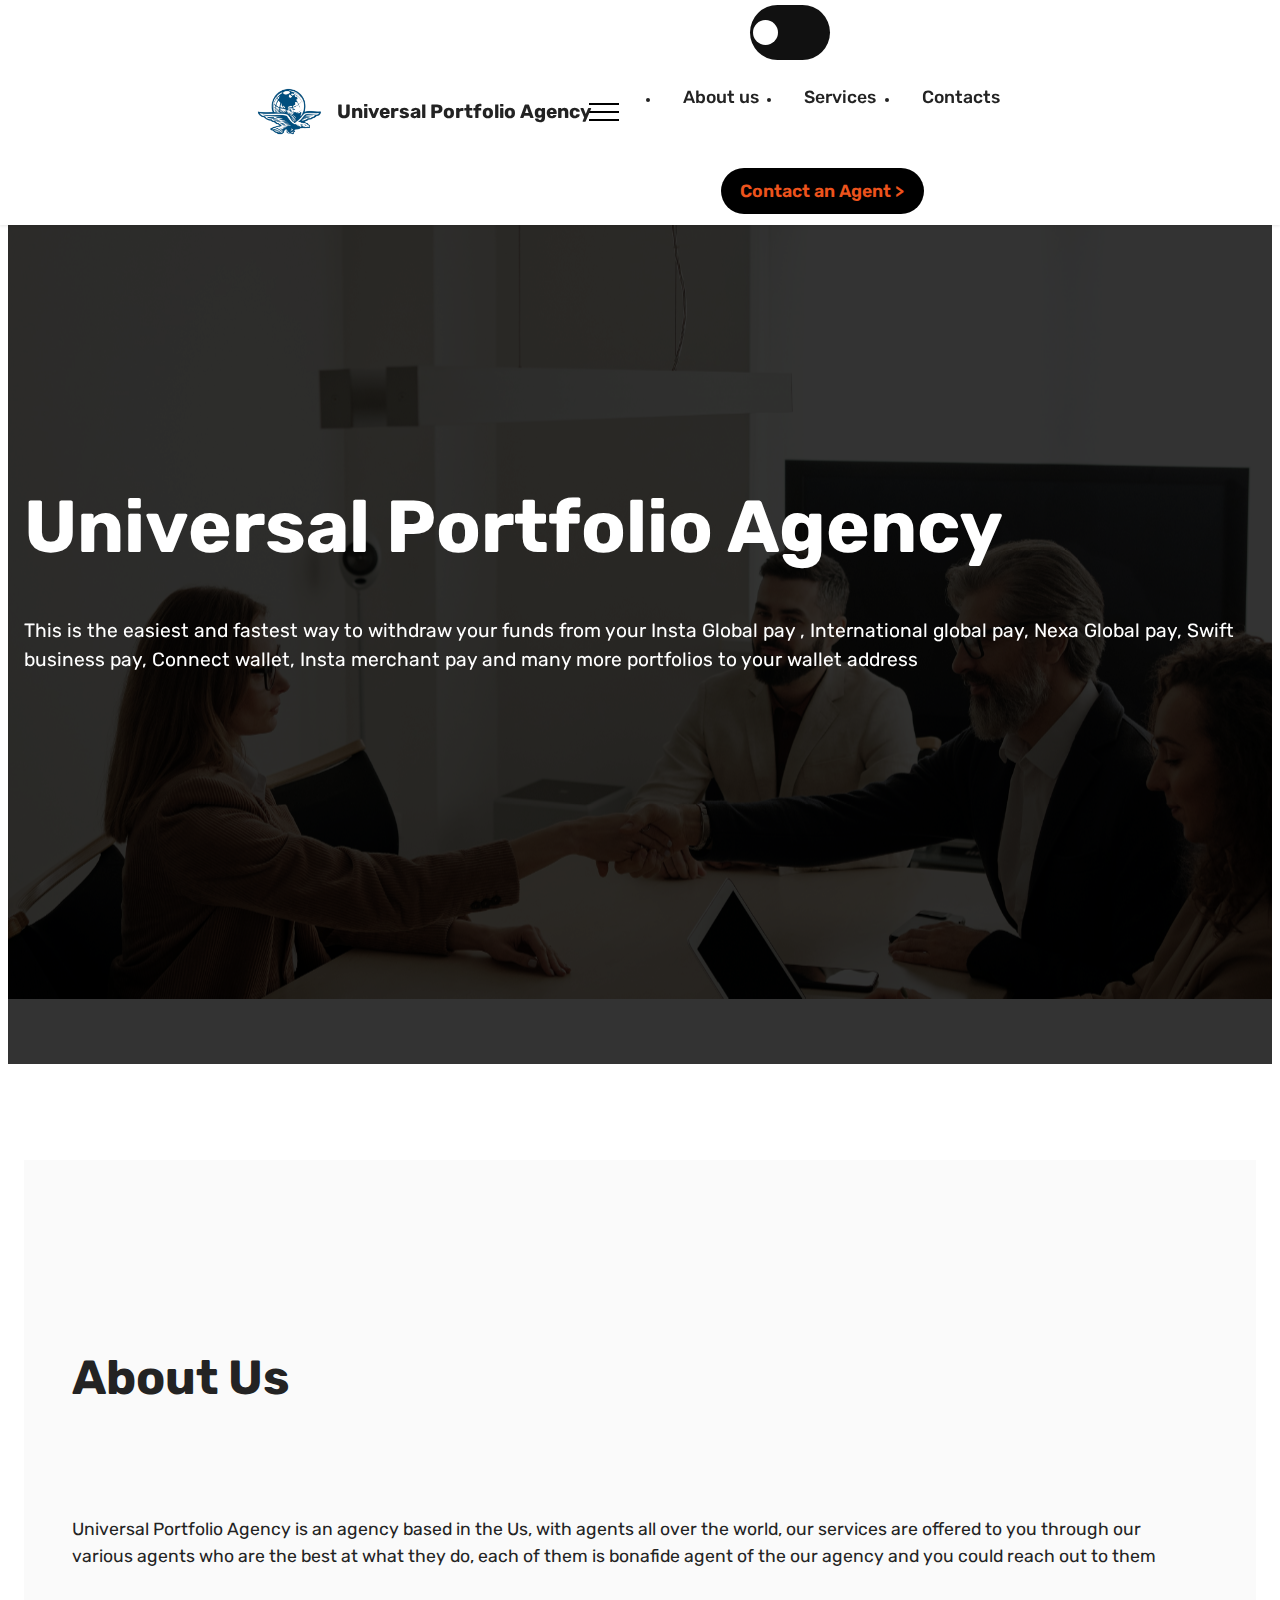
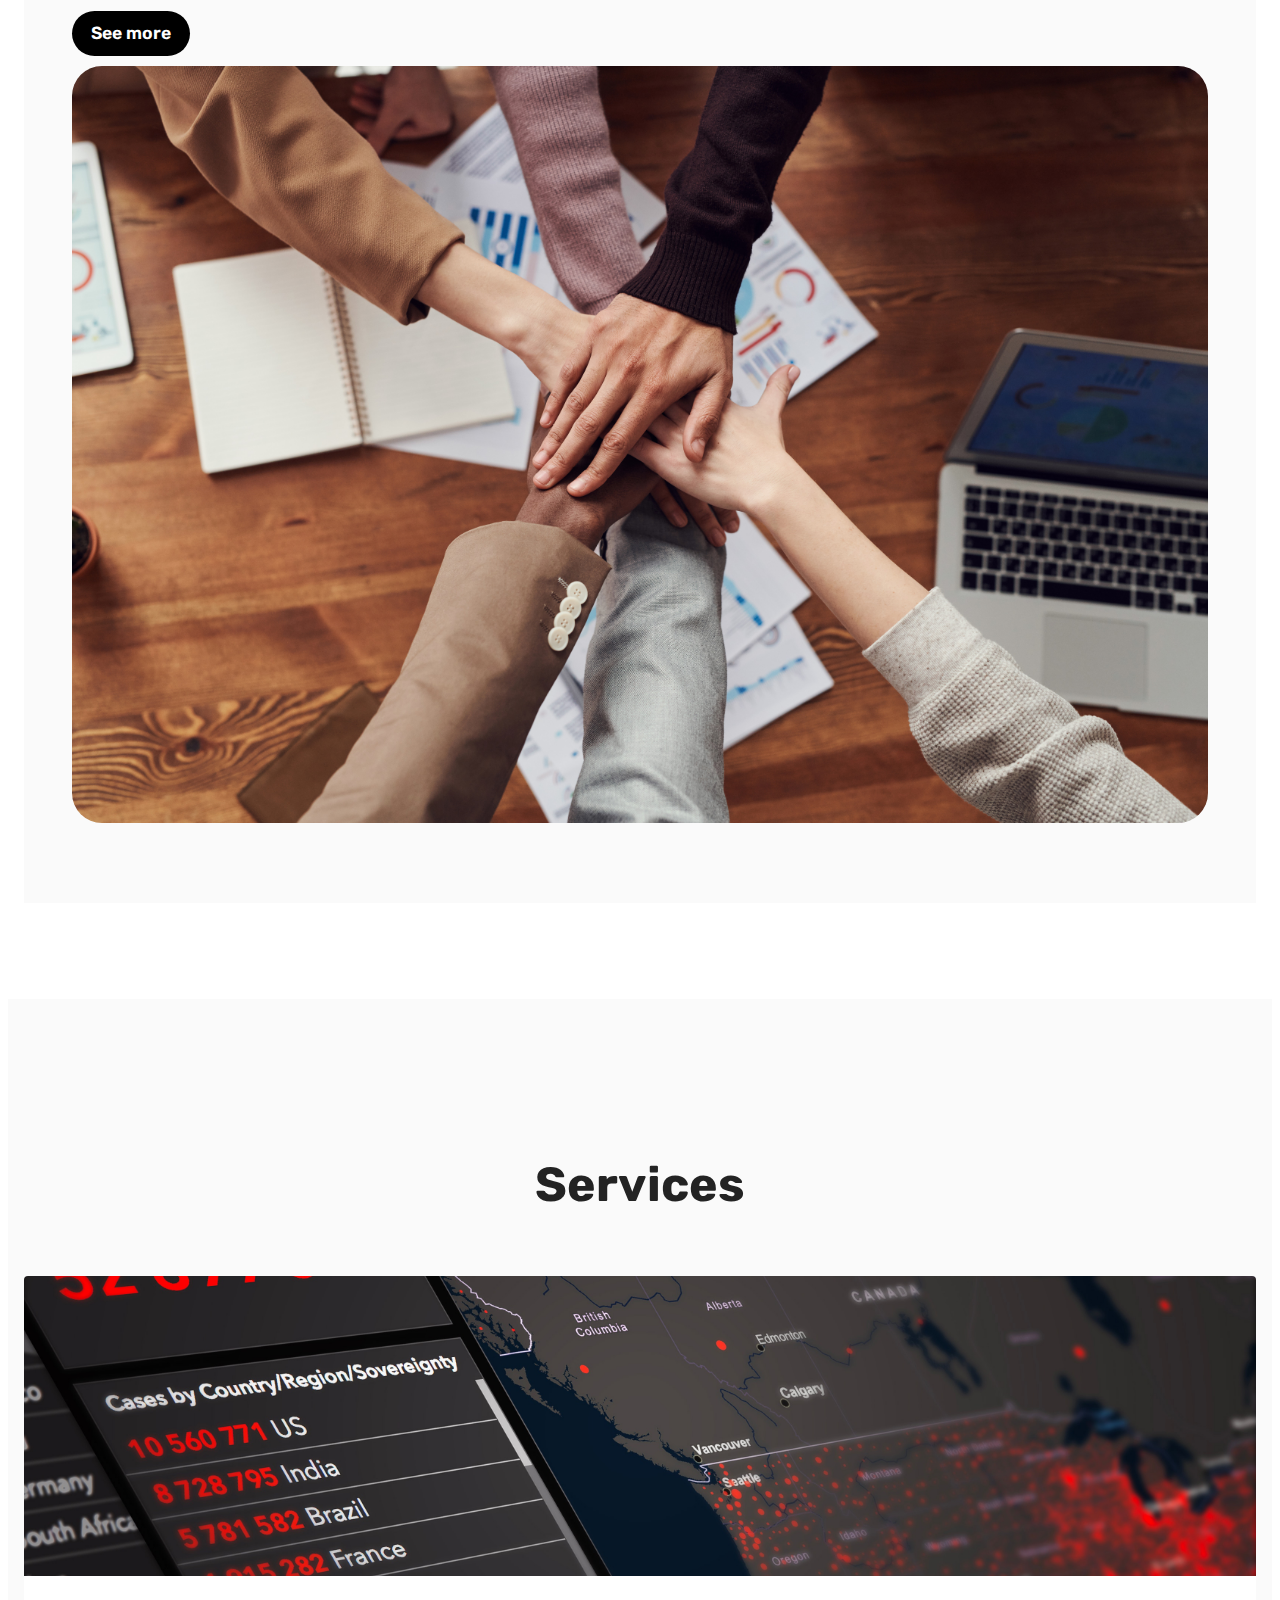
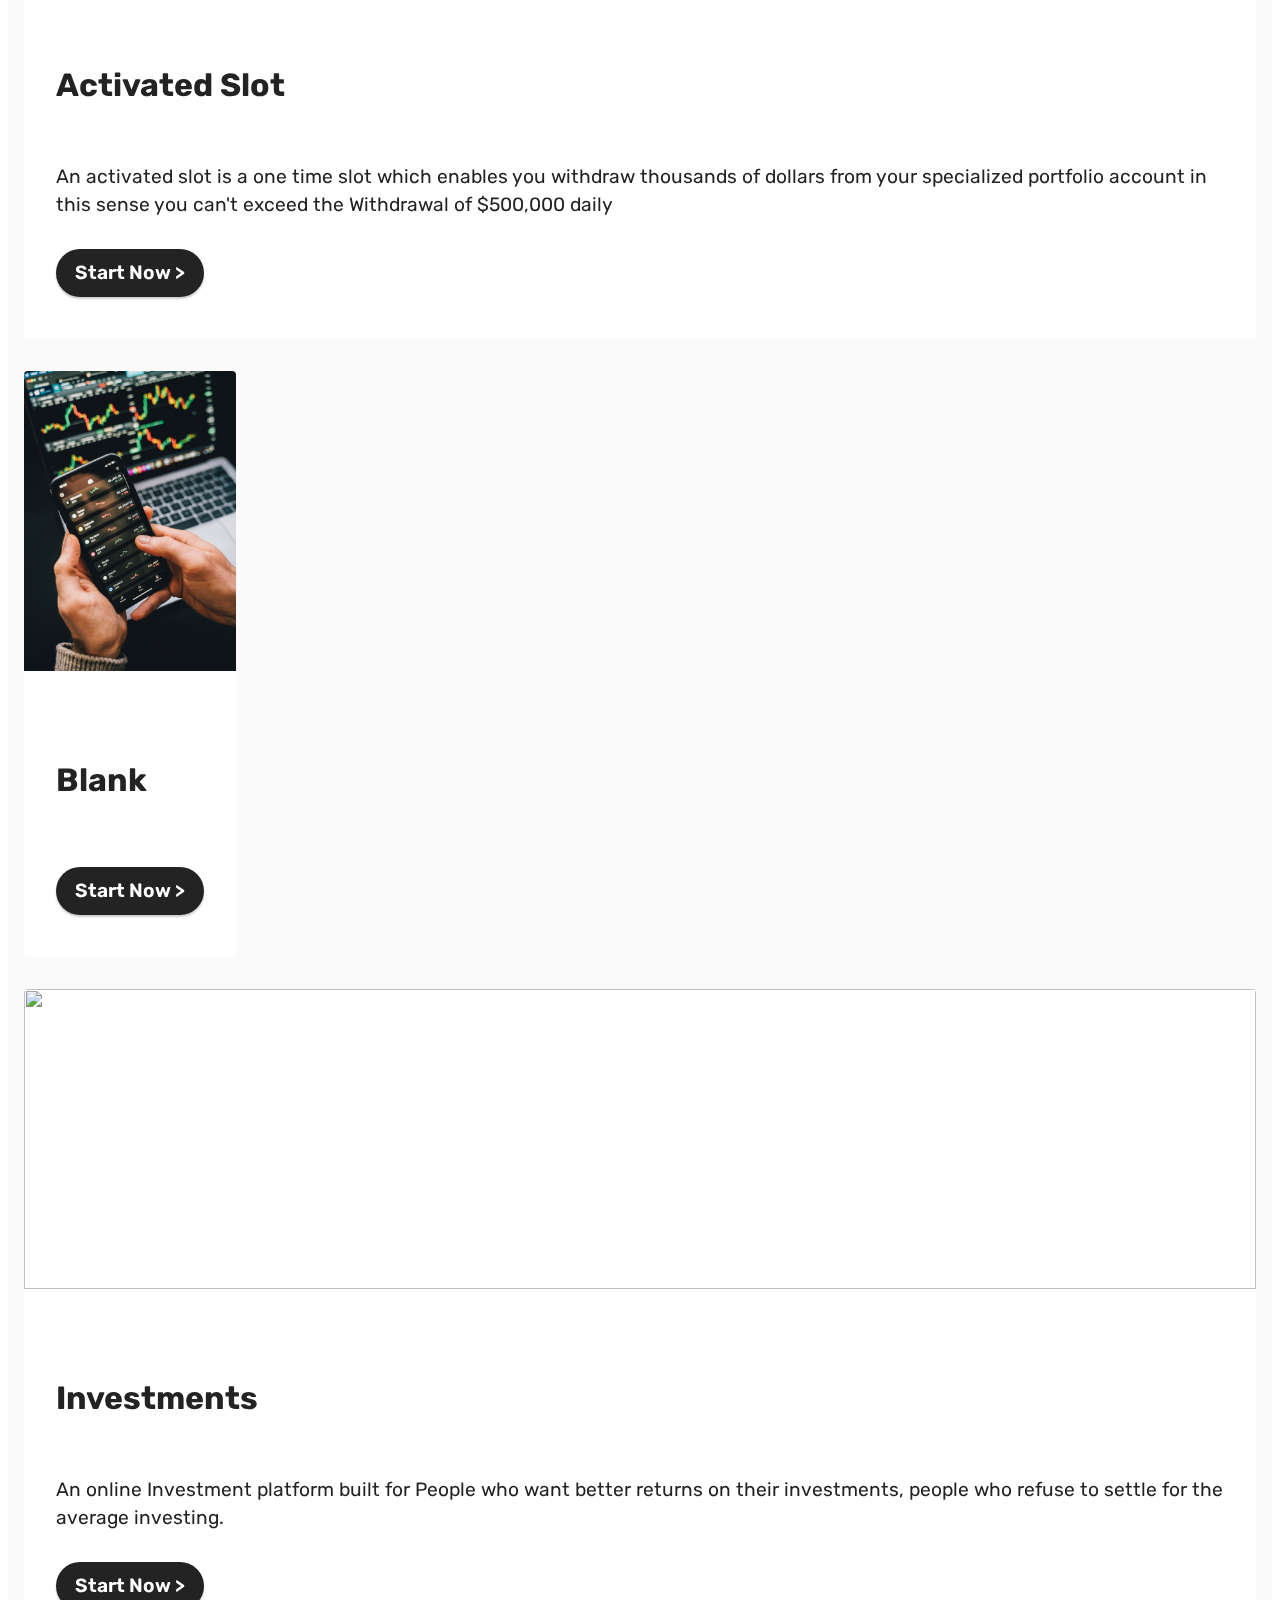
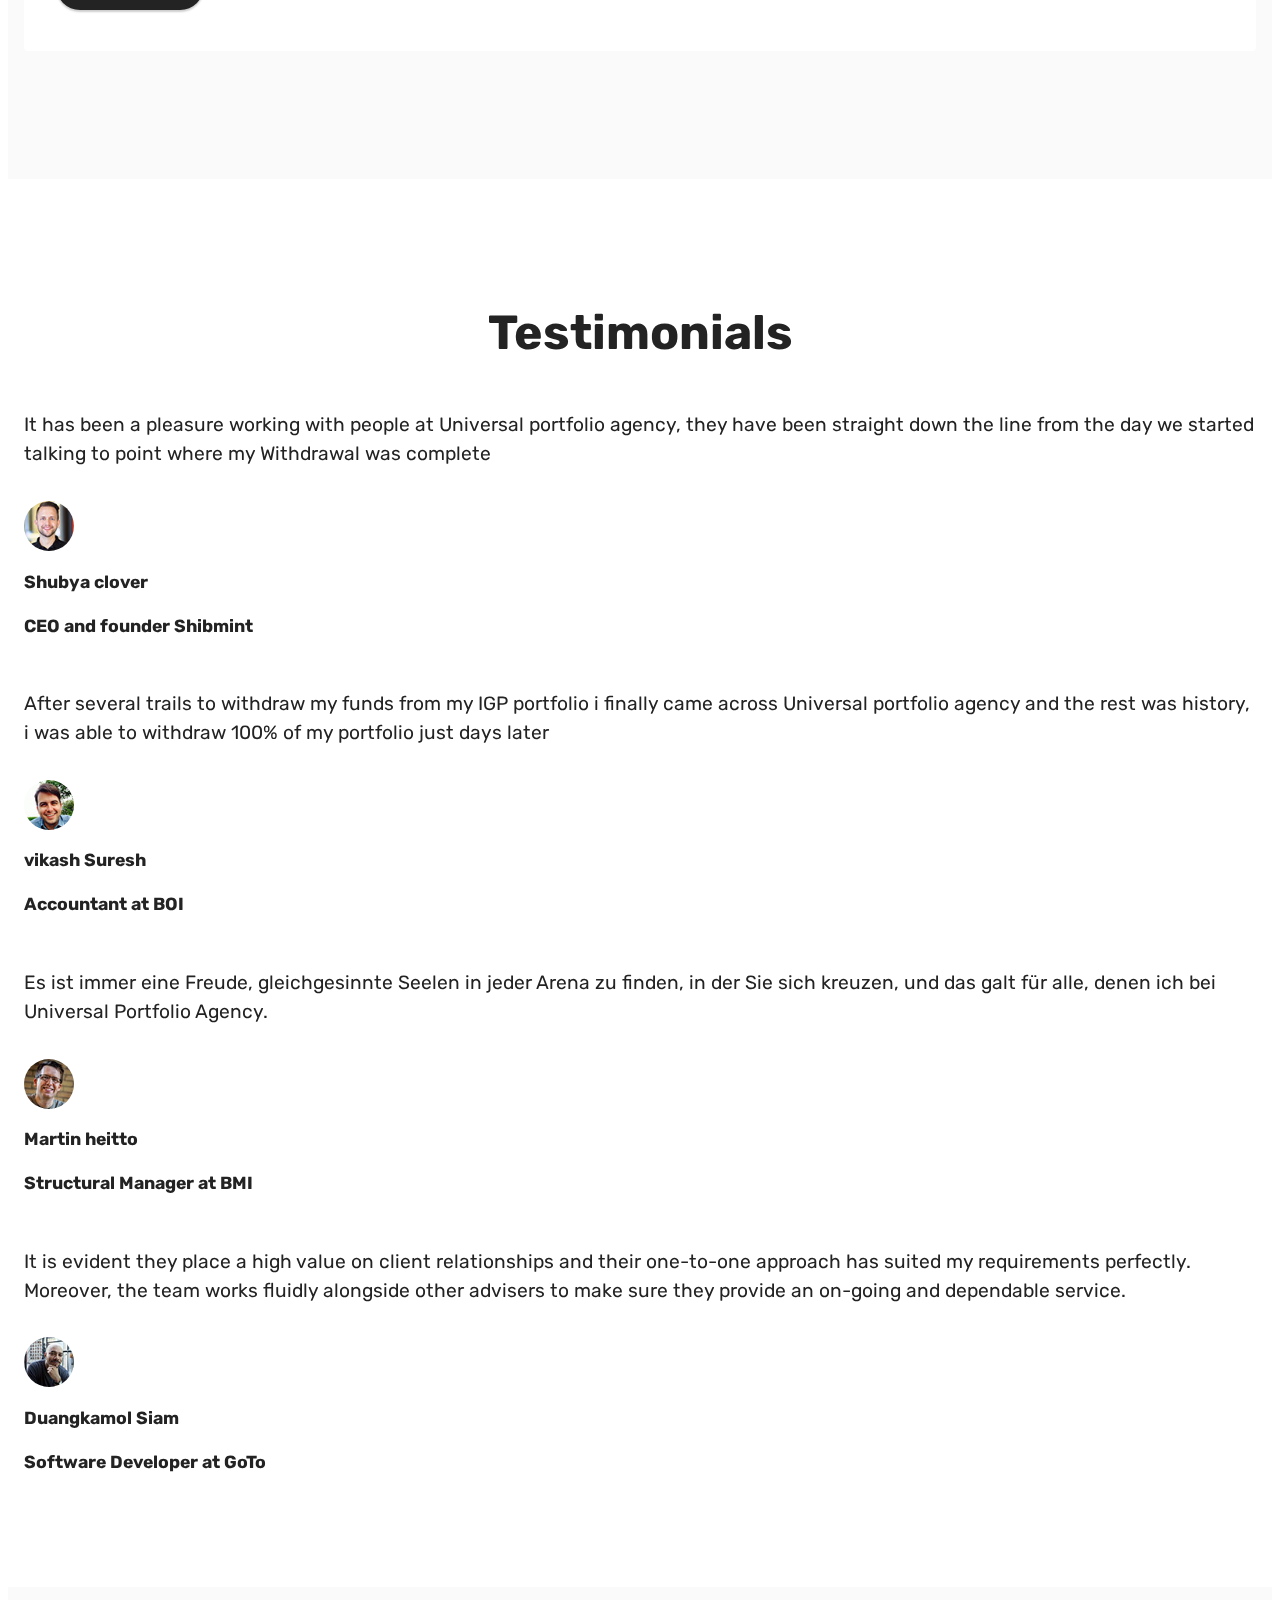
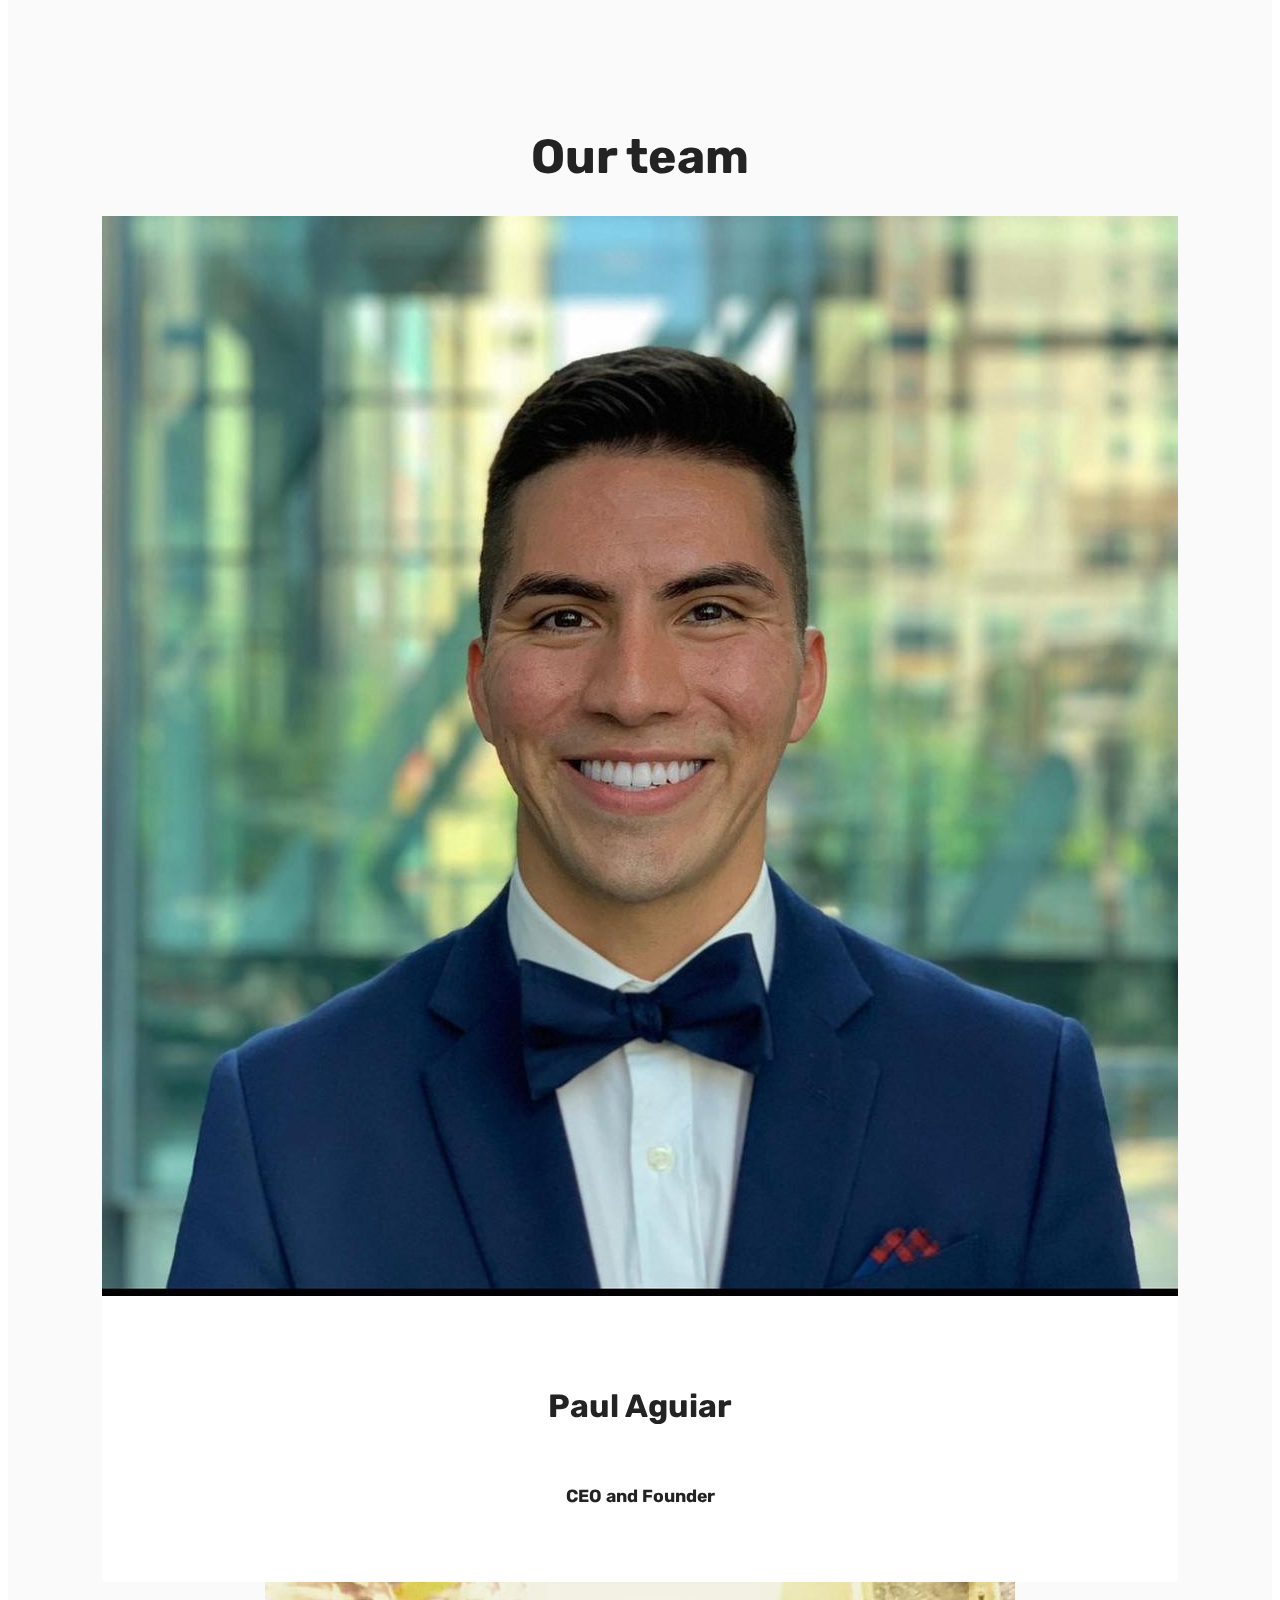
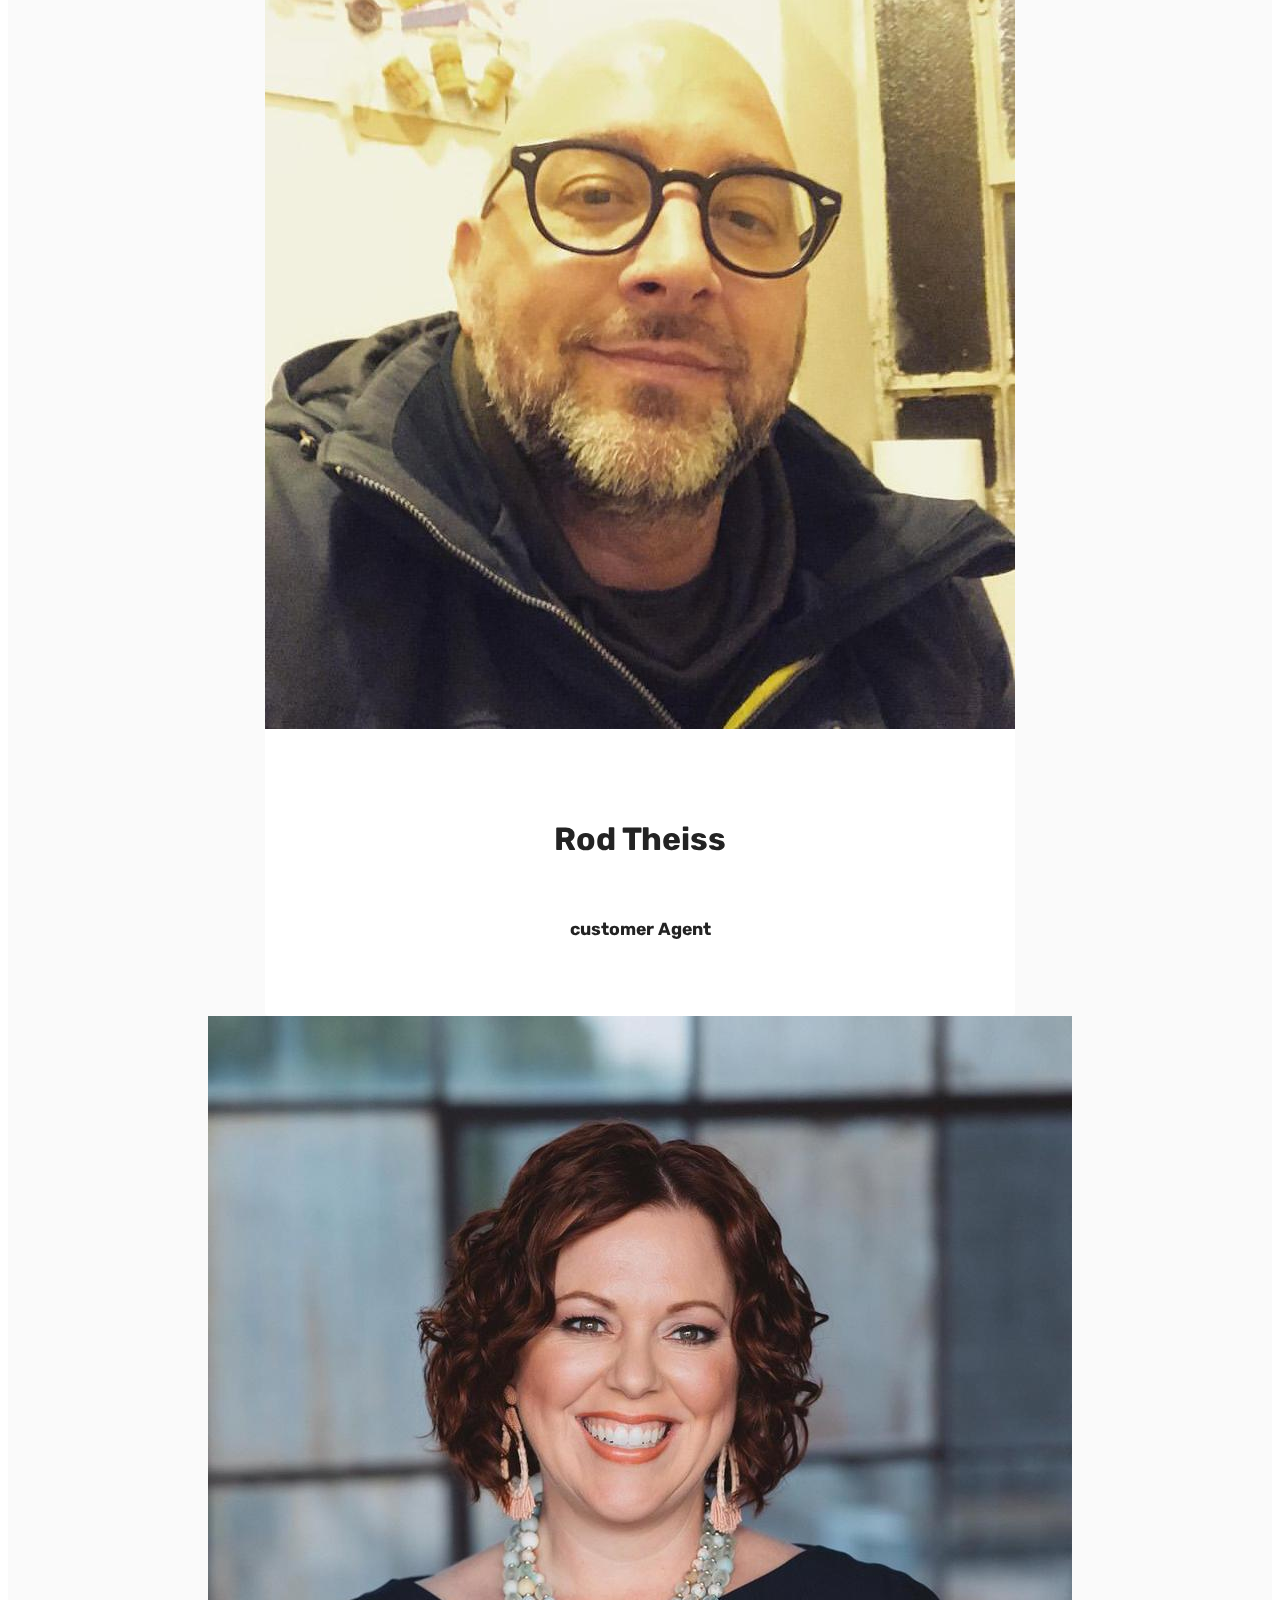
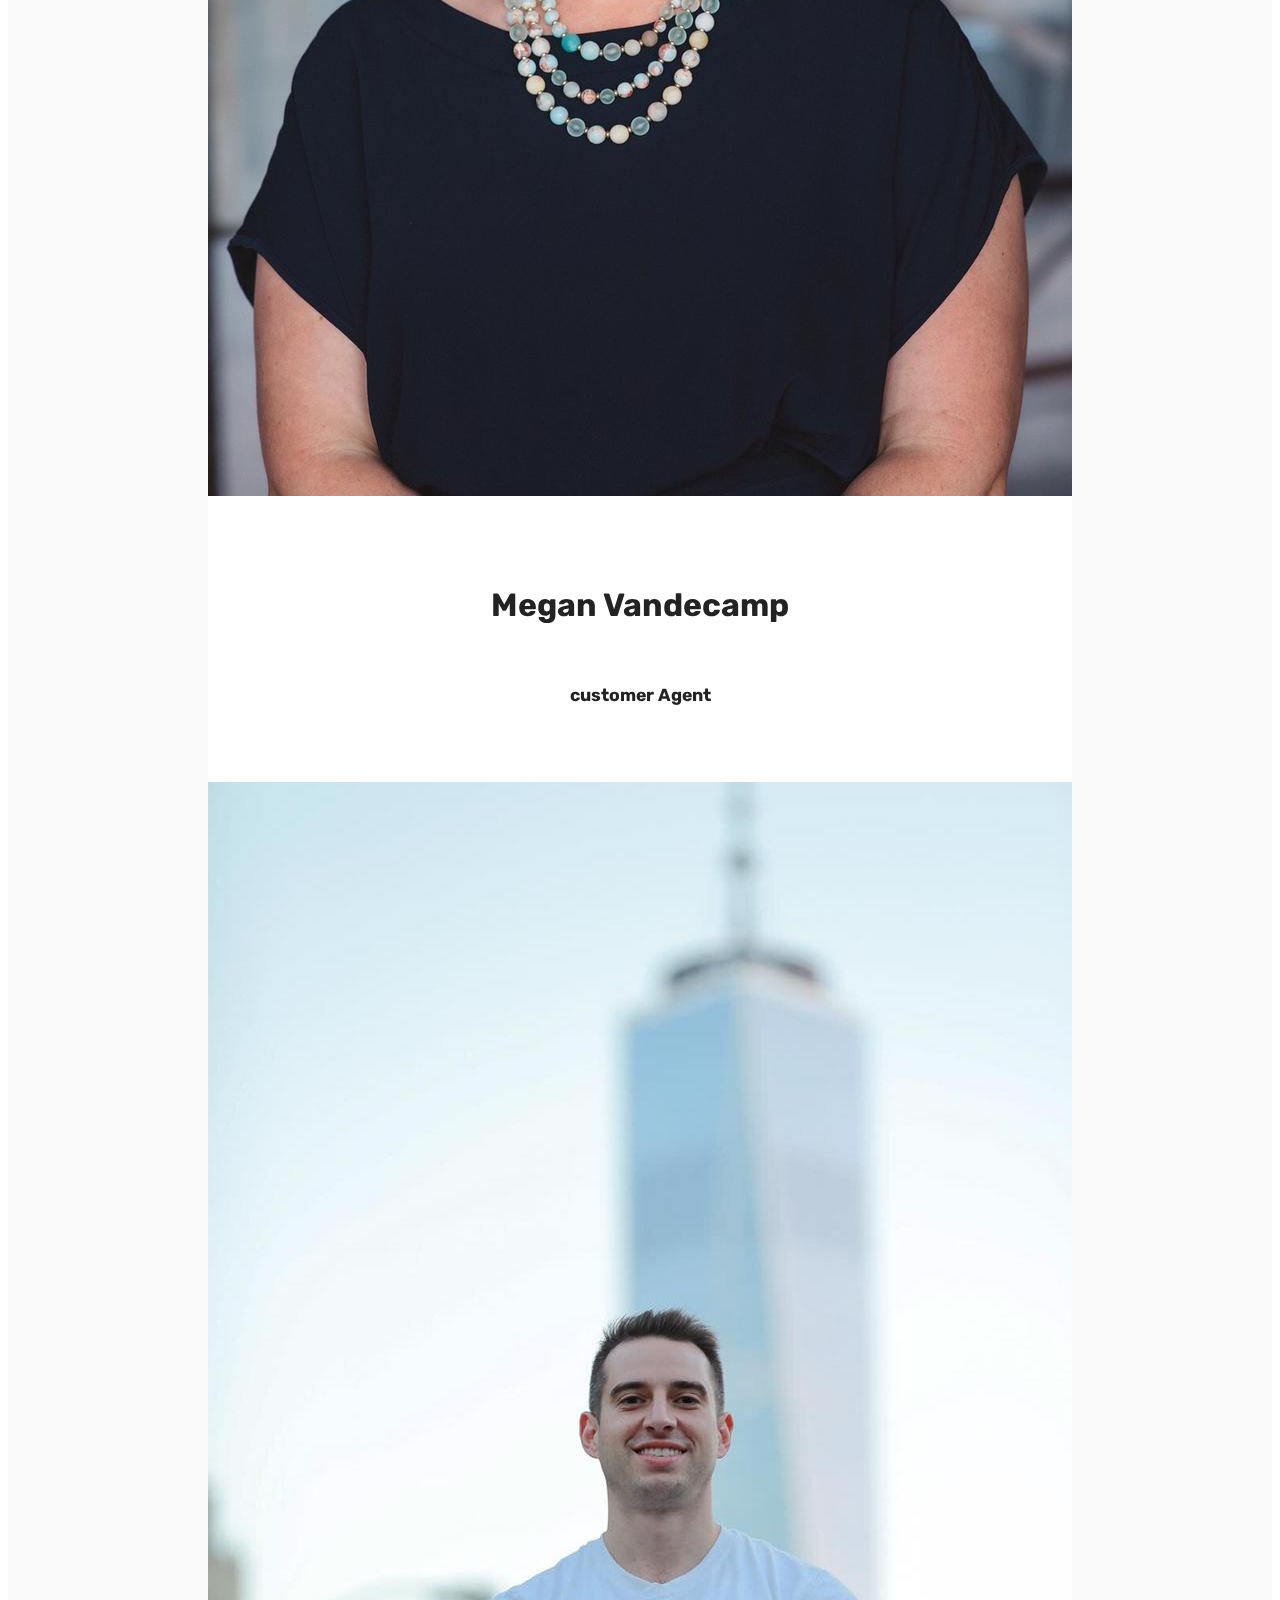
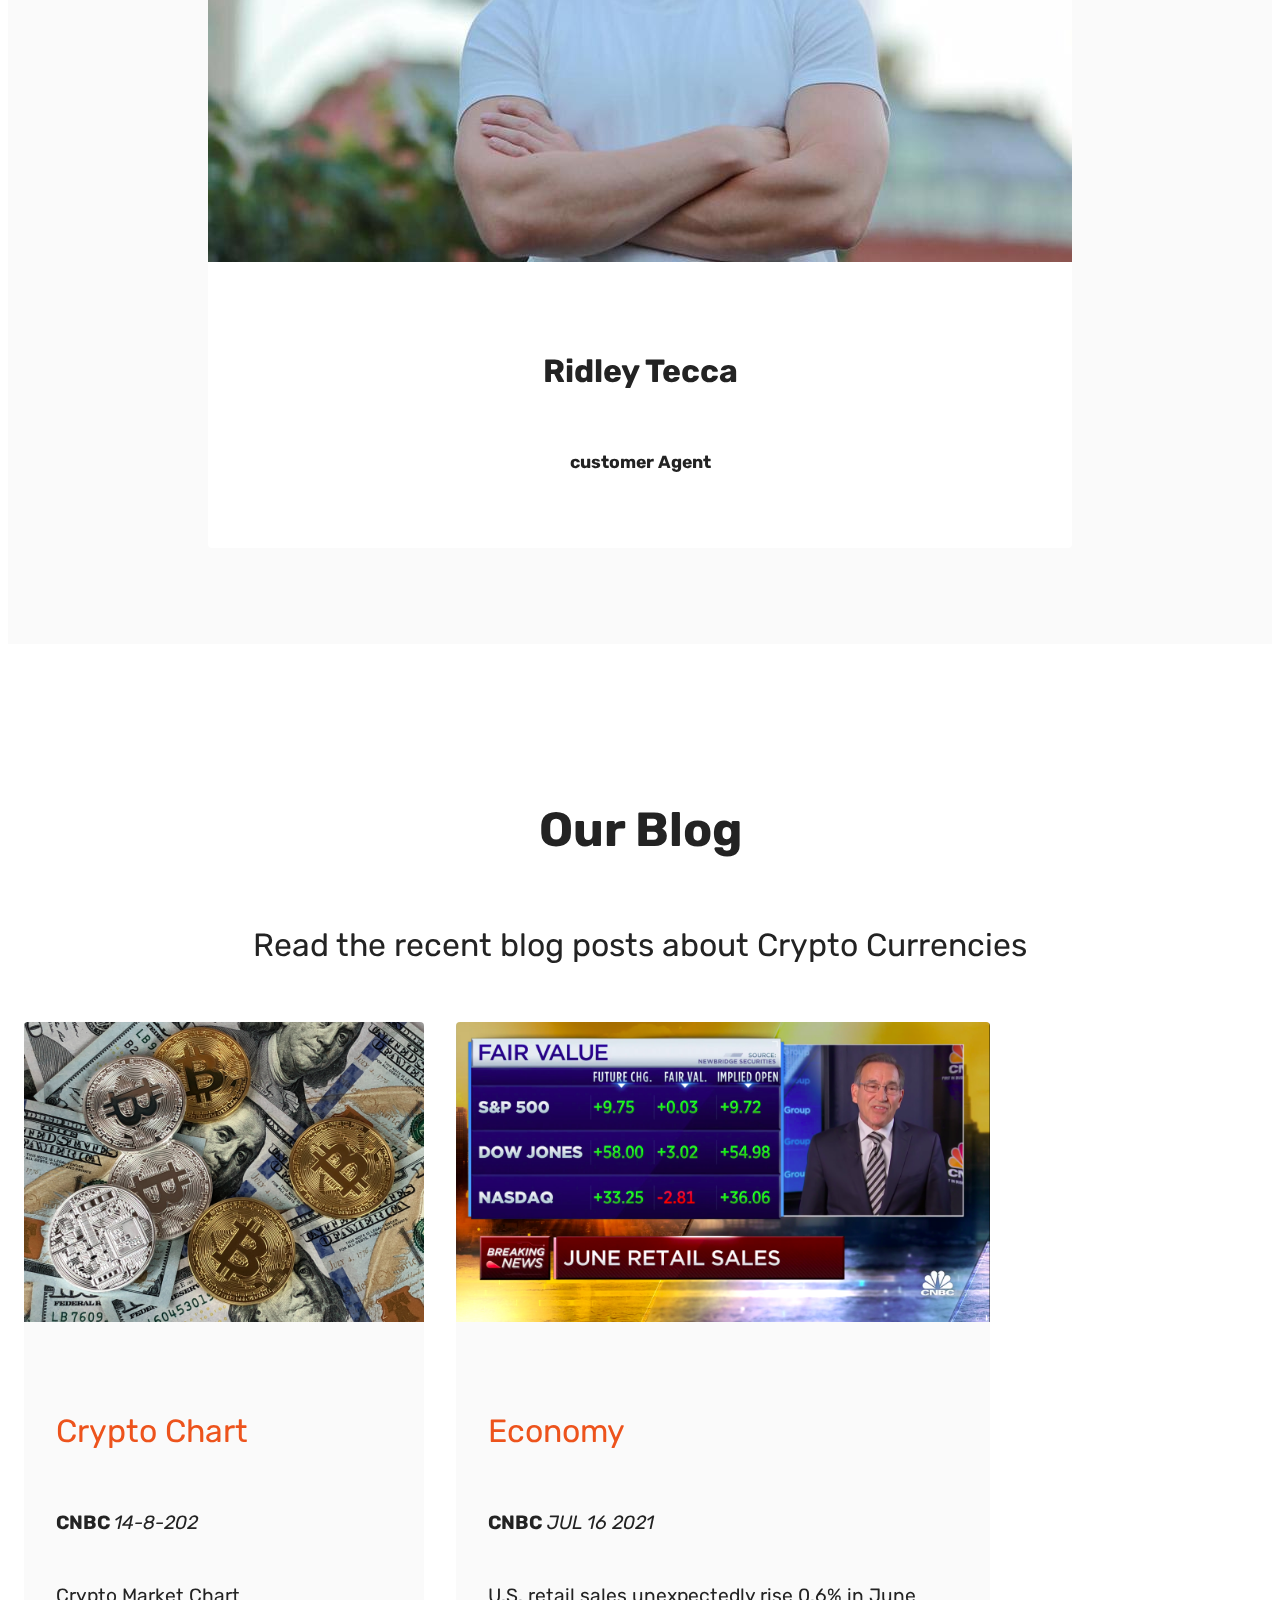
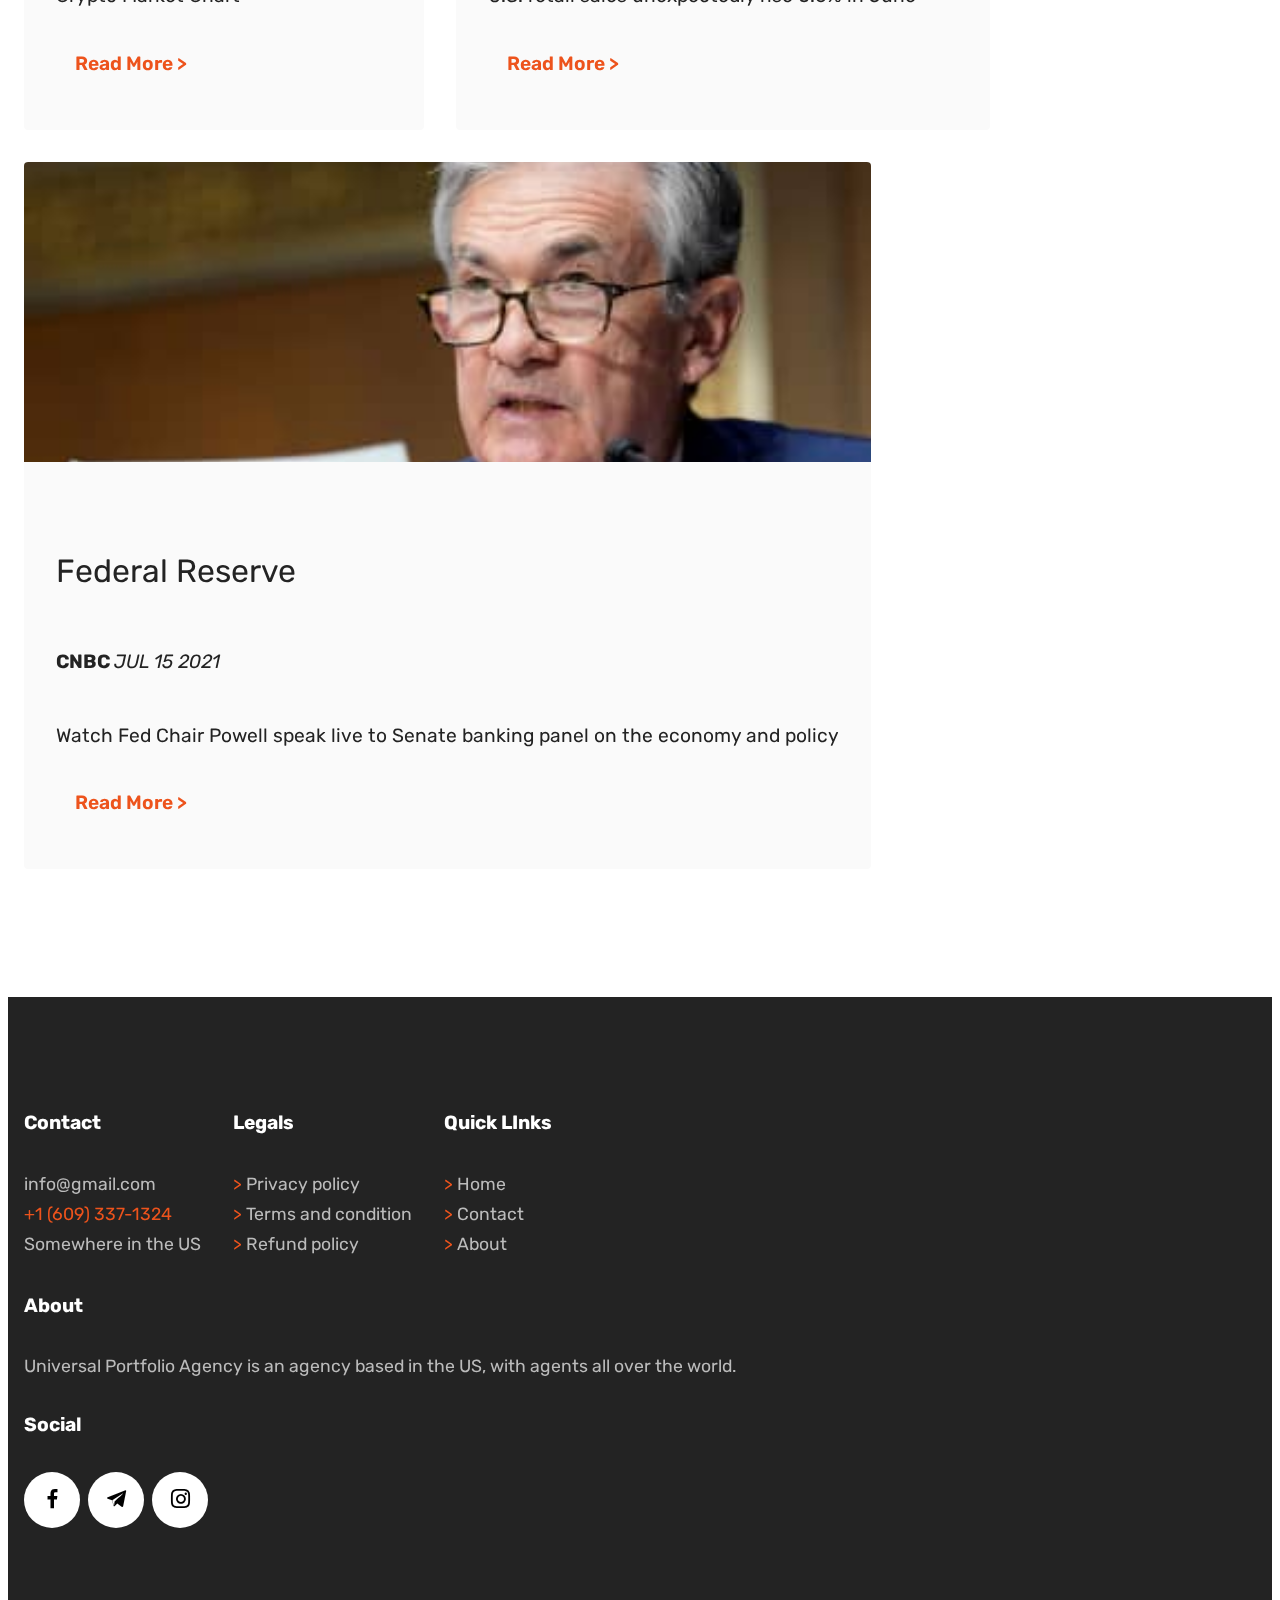
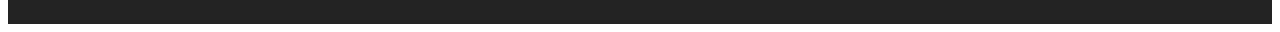
==== commit a2cb339d: "final-changes" ====
--- a/index.html
+++ b/index.html
@@ -413,26 +413,6 @@
     </div>
 </section>
 
-<!-- <section id="myModal" class="modal">
-    <div class="modal-content">
-        <span class="close"> &times; </span>
-        <form name="contact" method="POST" data-netlify="true" class="details">
-            <input type="hidden" name="form-name" value="contact">
-            <p>First Name</p>
-            <input type="text" placeholder="Firstname..." name="name" class="first">
-
-            <p>Last Name</p>
-            <input type="text" placeholder="Lastname..." name="name" class="last"> 
-            
-            <p>Email address</p>
-            <input type="text" name="email" placeholder="Email...">
-            
-            <button type="submit" class="btn btn-dark"> Submit </button>
-           
-        </form>
-    </div>
-</section> -->
-
 <section class="footer1 cid-sE0EalPDA8" once="footers" id="footer1-7">
     <div class="container">
         <div class="row mbr-white">
@@ -441,8 +421,8 @@
                     <strong>Contact </strong>
                 </h5>
                 <ul class="list mbr-fonts-style display-4">
-                    <li class="mbr-text item-wrap">info@gmail.com</li>
-                    <li class="mbr-text item-wrap"> (555) 555 555</li>
+                    <li class="mbr-text item-wrap"><a href="mailto:universalportfolioagency@gmail.com"></a>info@gmail.com</li>
+                    <li class="mbr-text item-wrap"><a href="tel:+16093371324"> +1 (609) 337-1324</a></li>
                     <li class="mbr-text item-wrap"> Somewhere in the US</li>
                 </ul>
             </div>
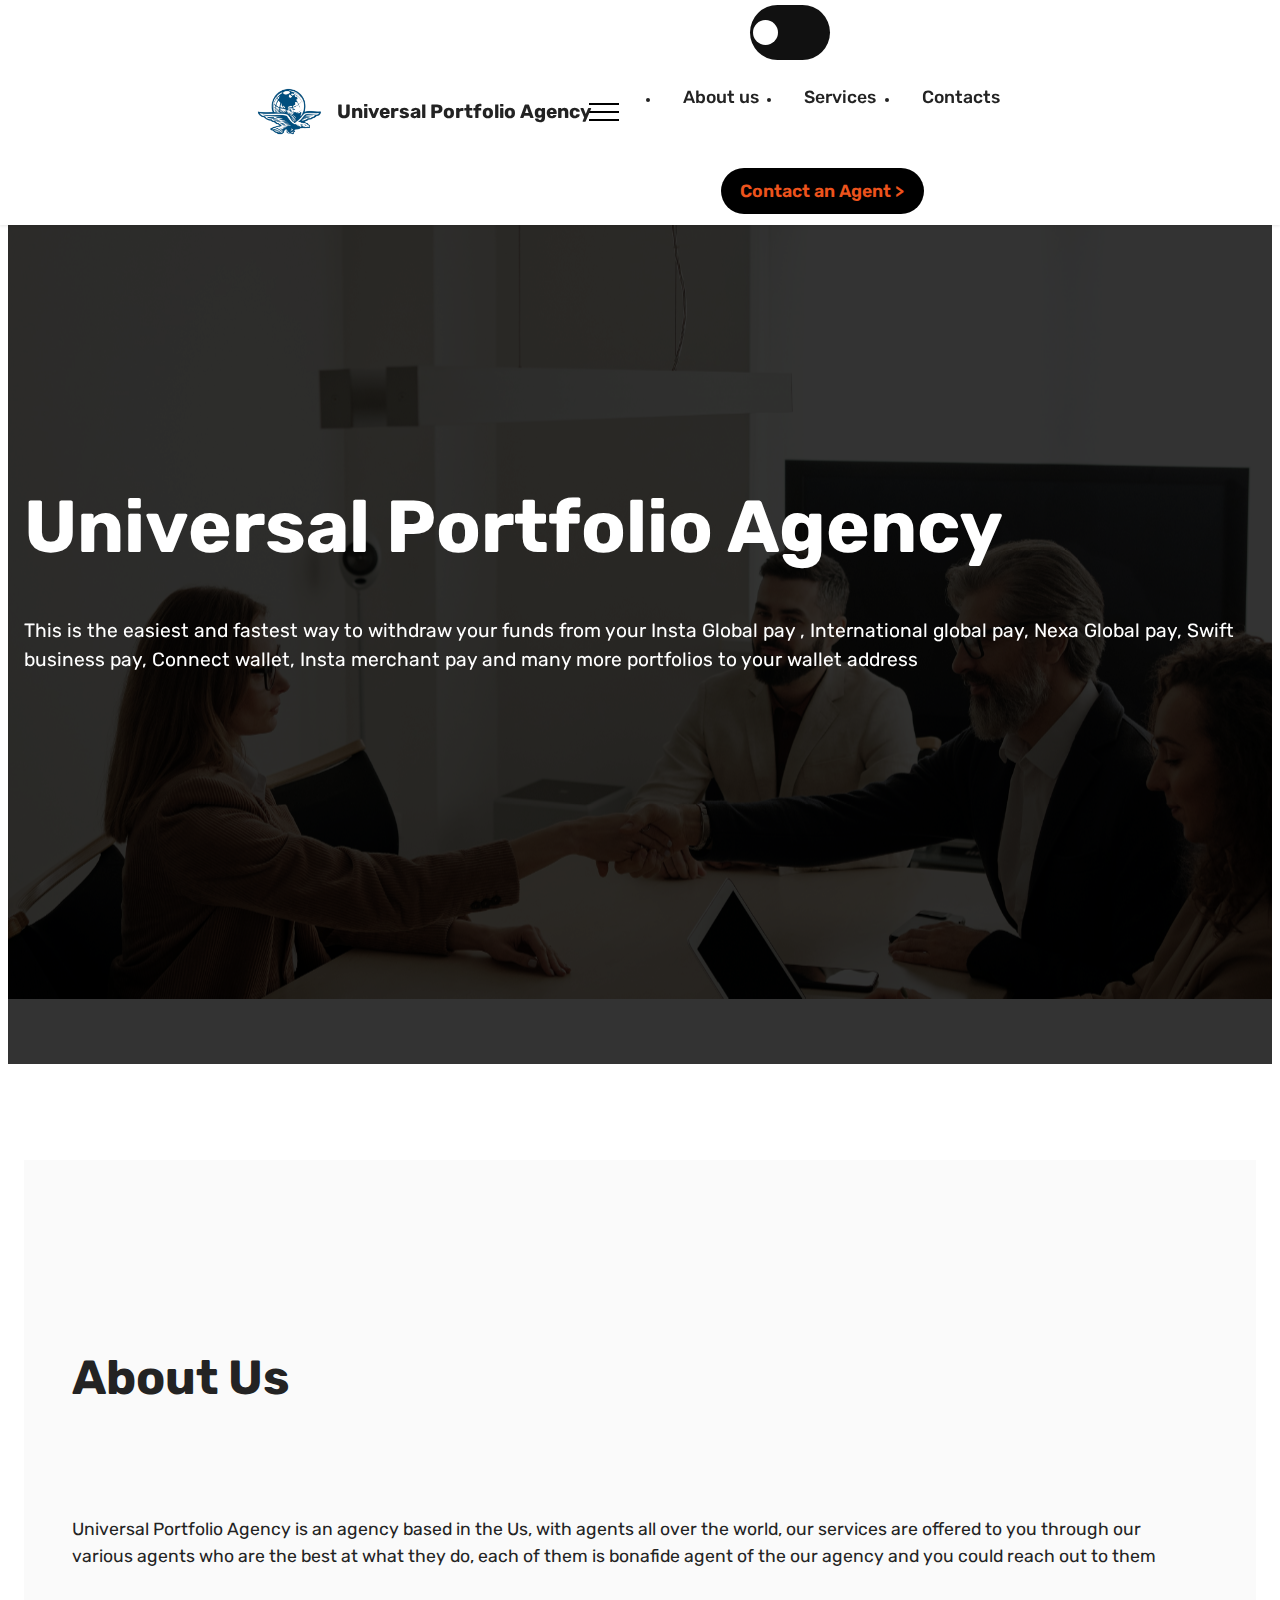
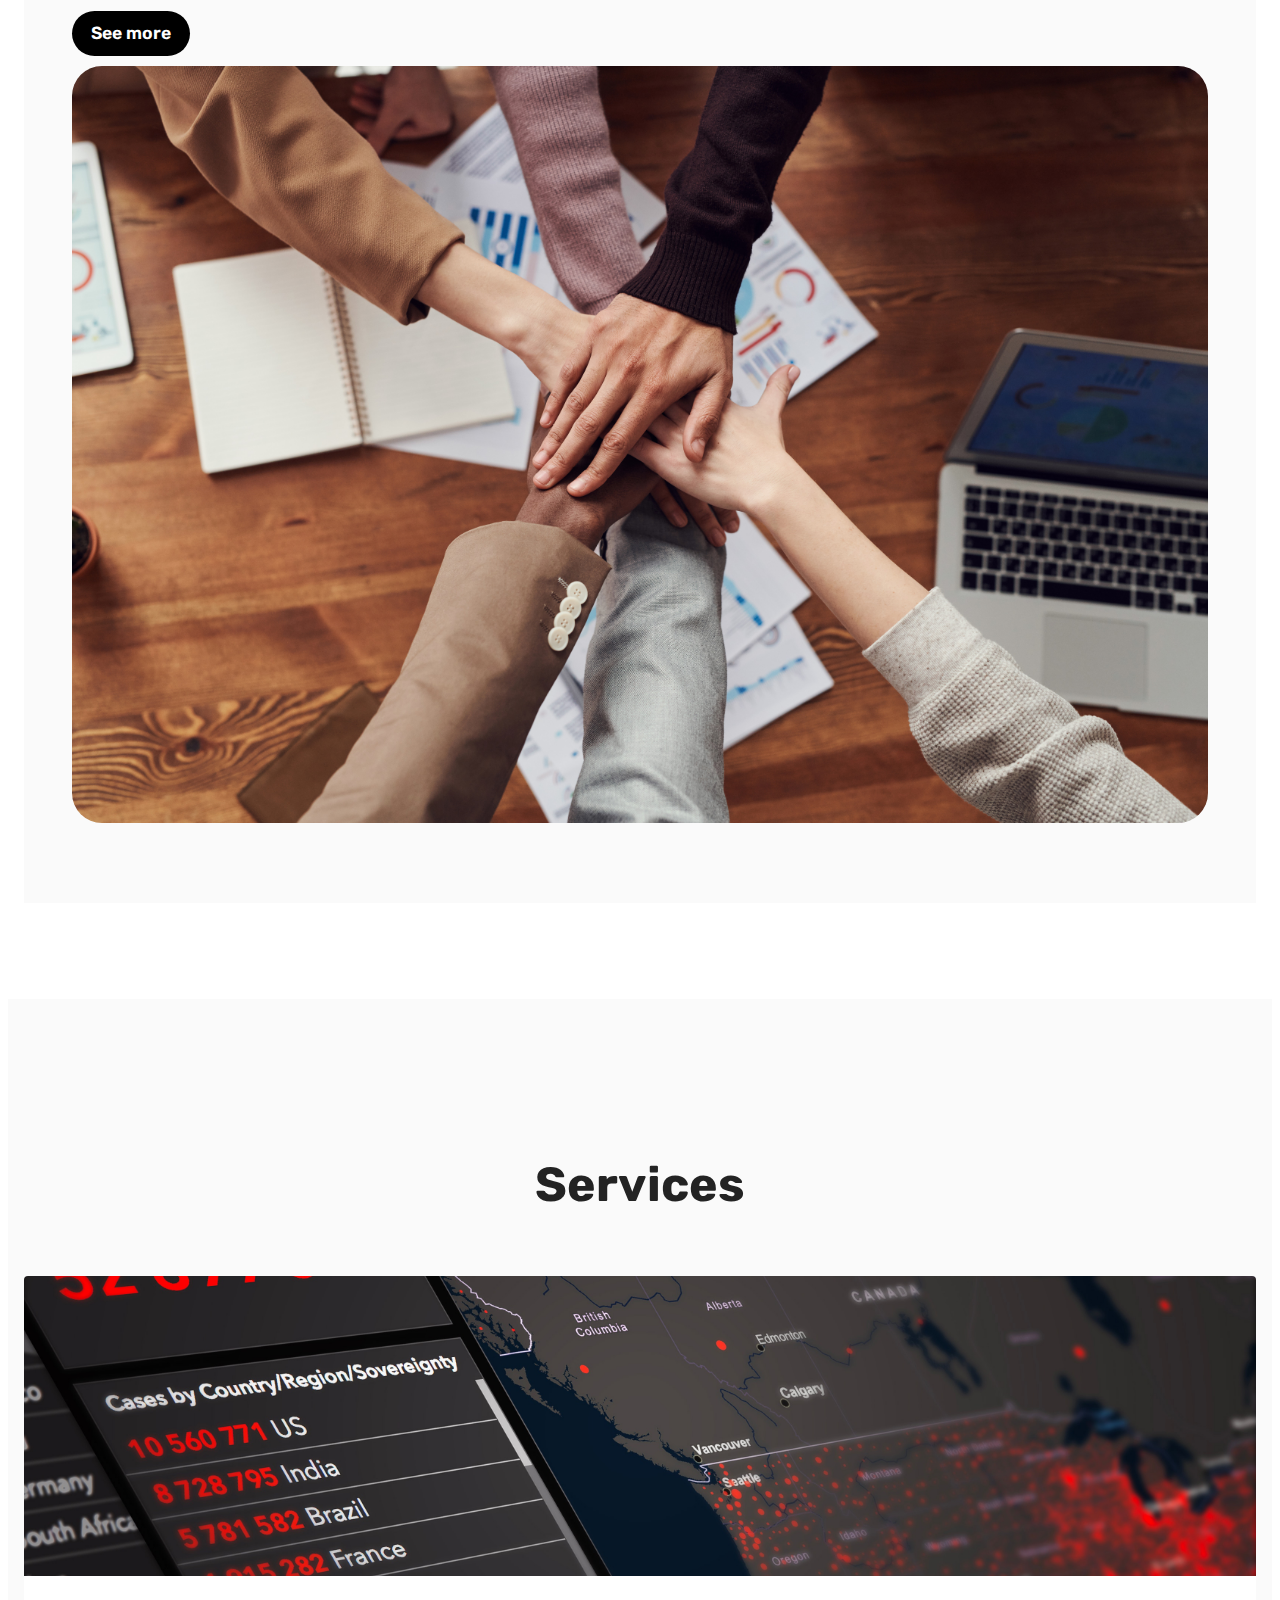
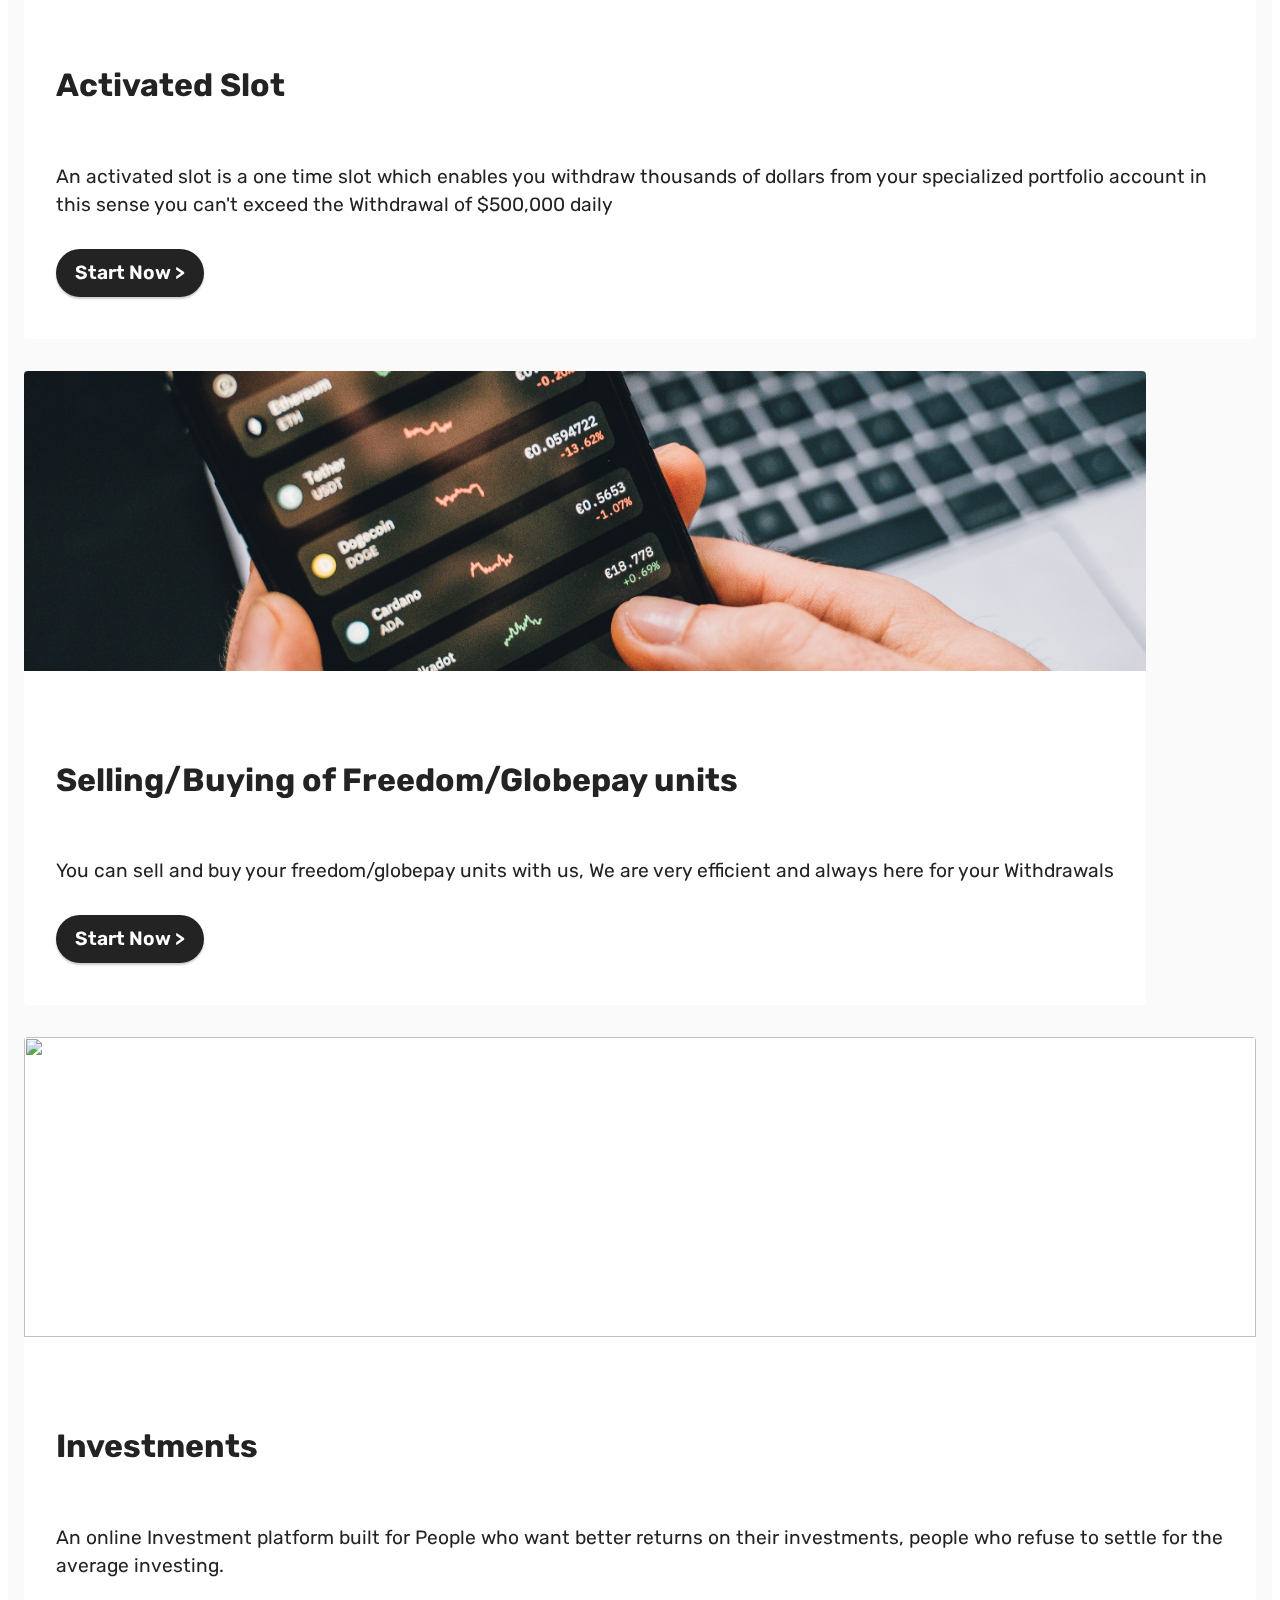
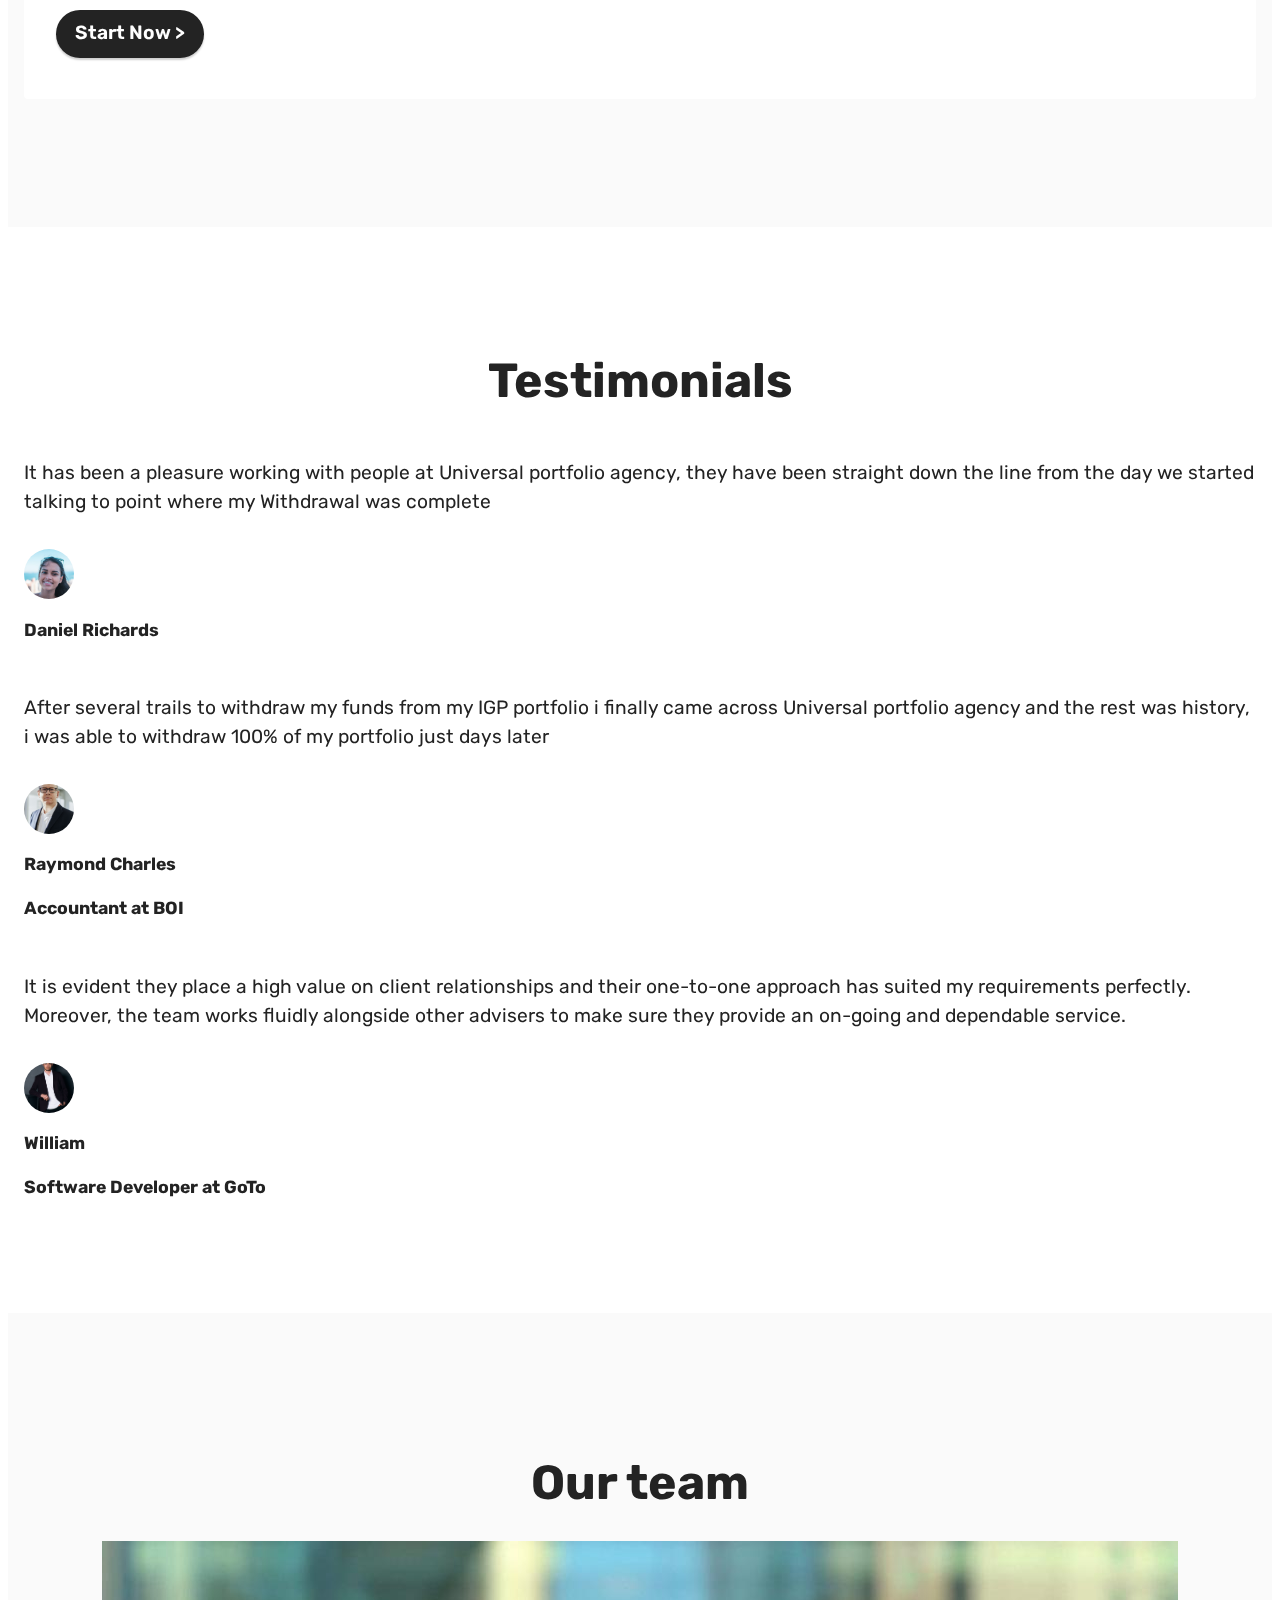
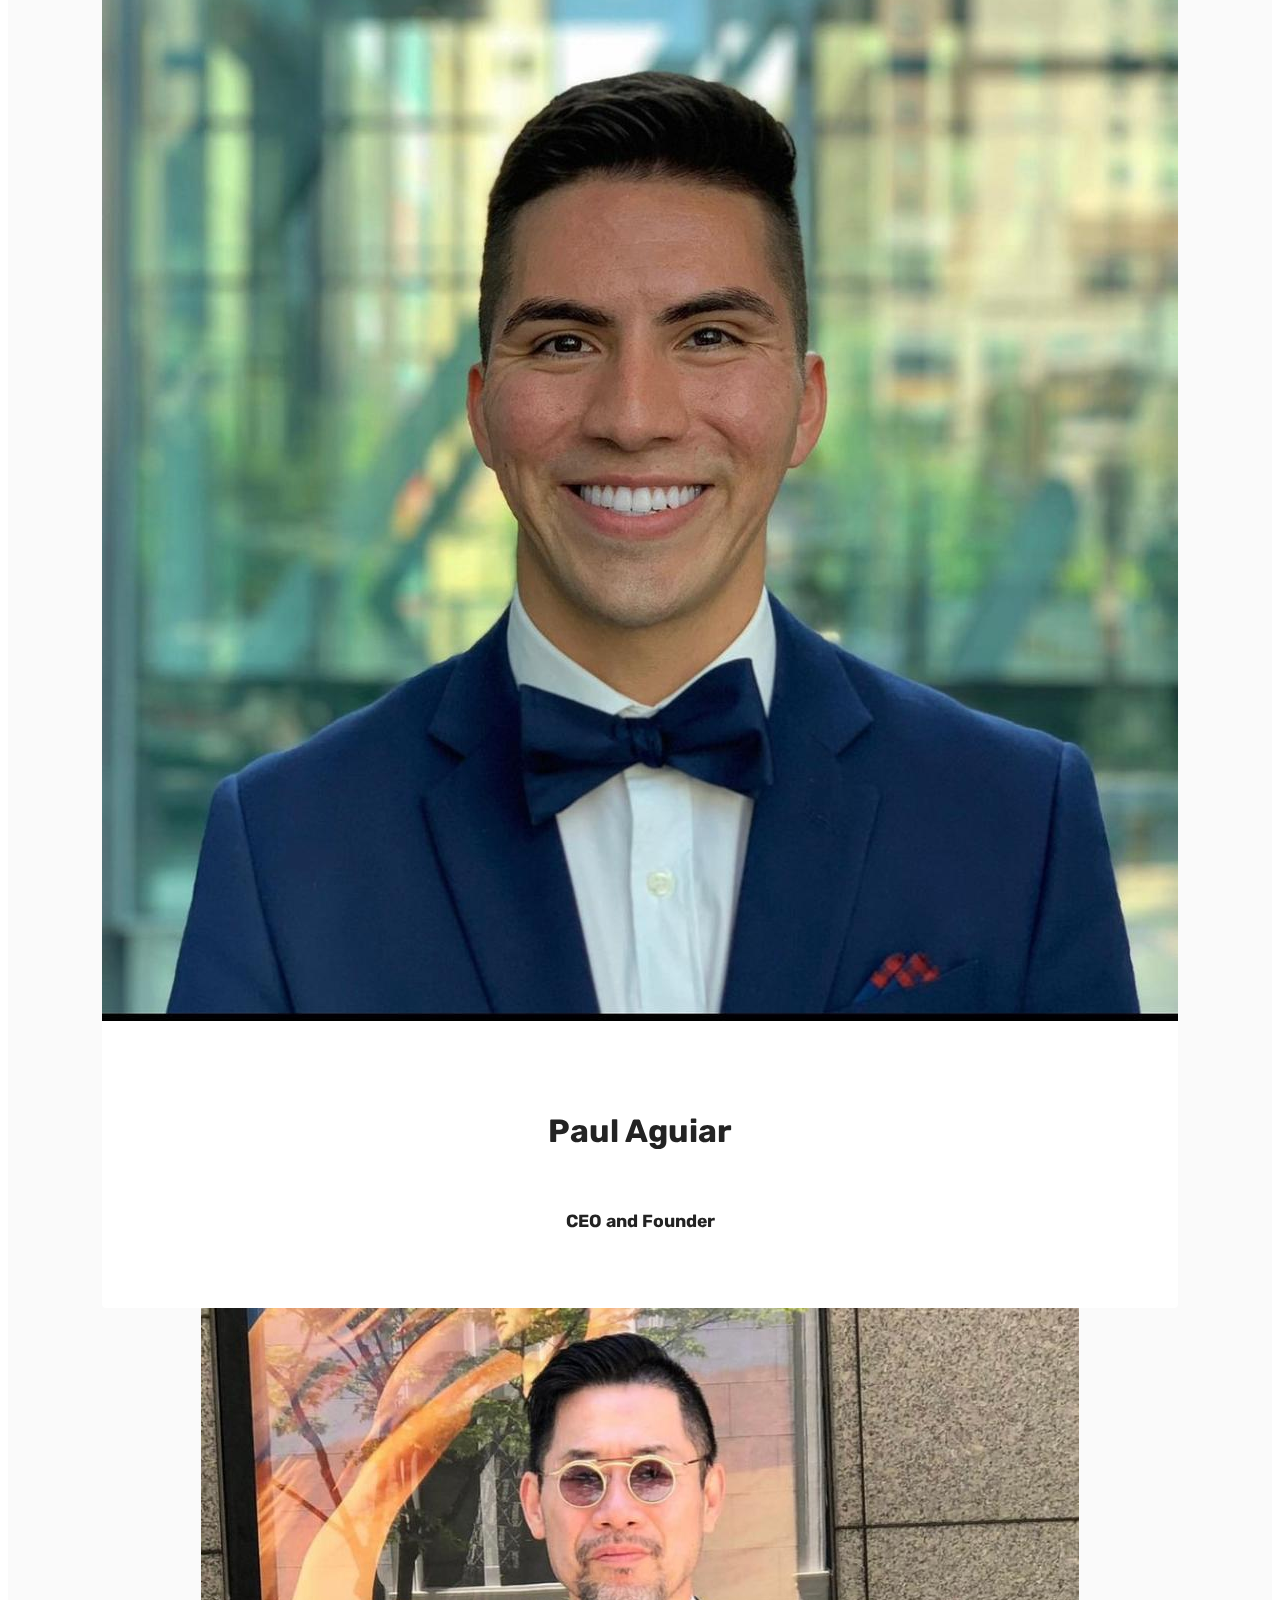
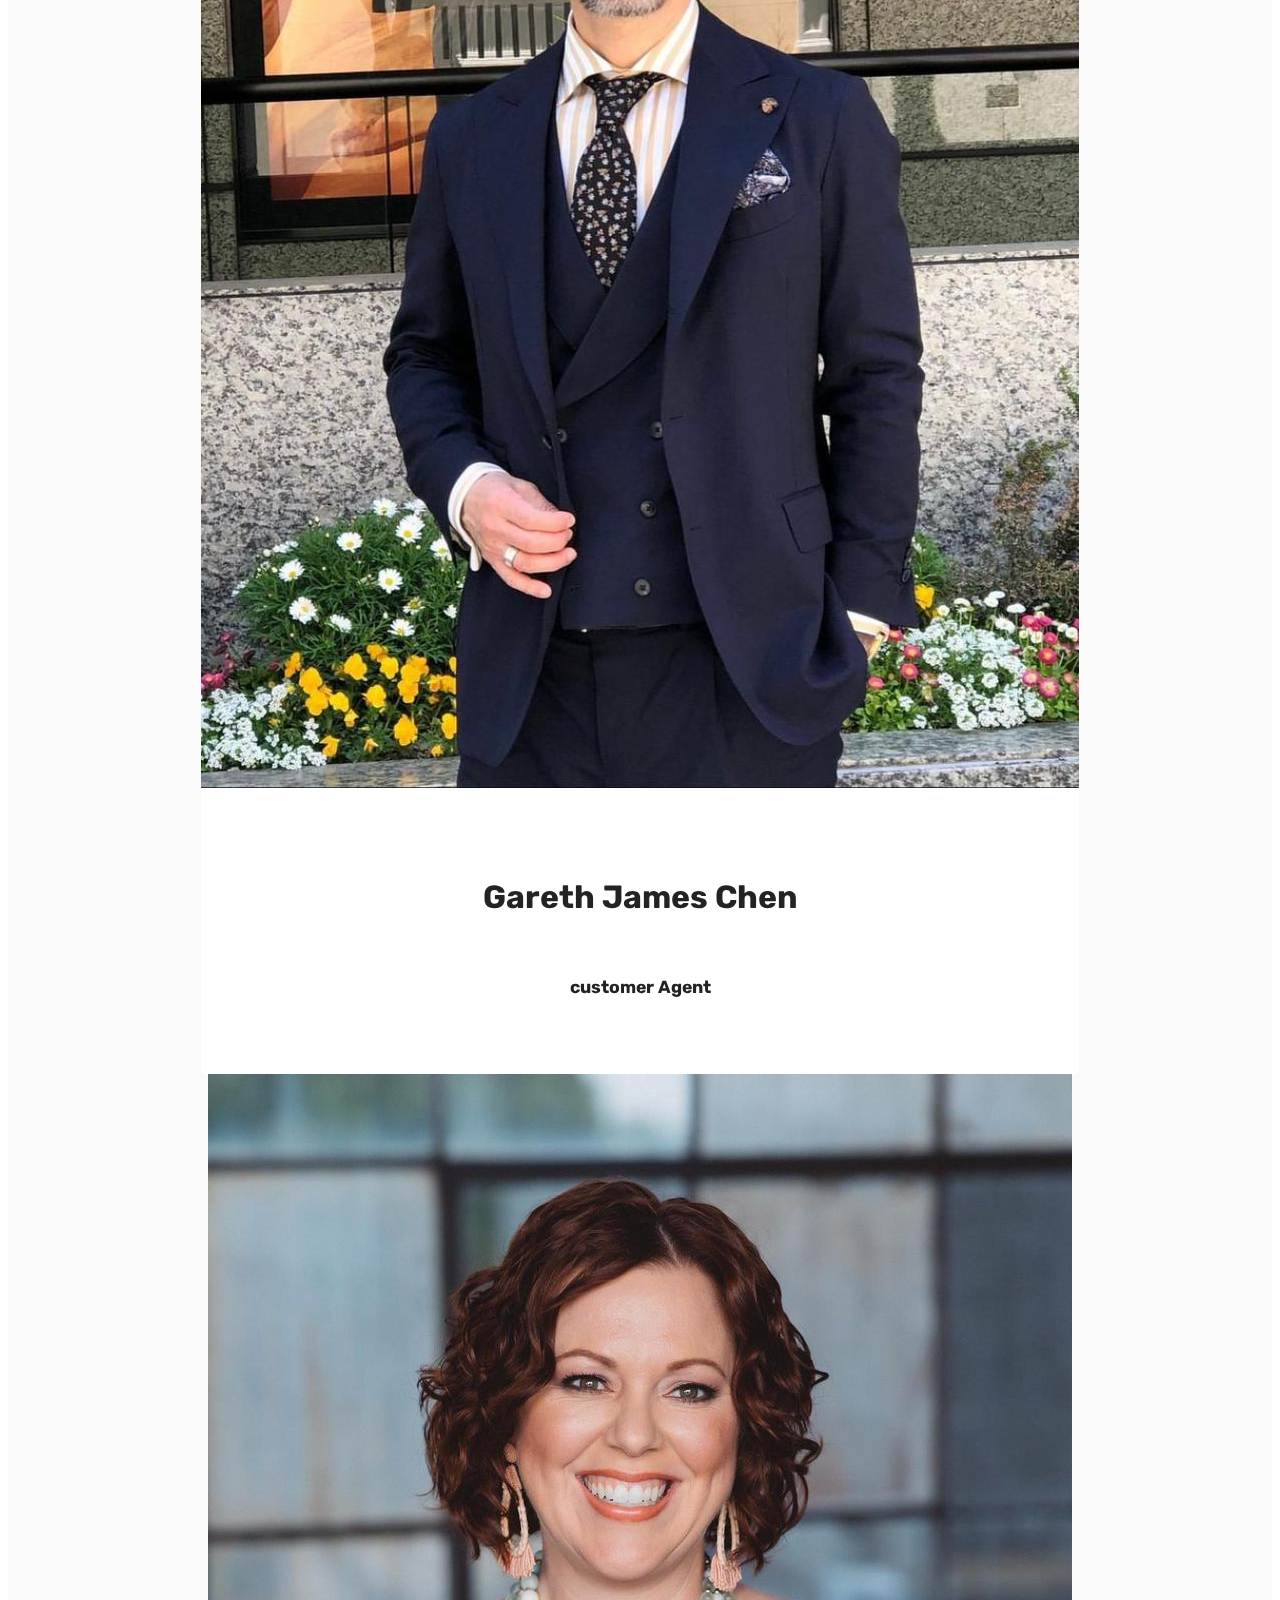
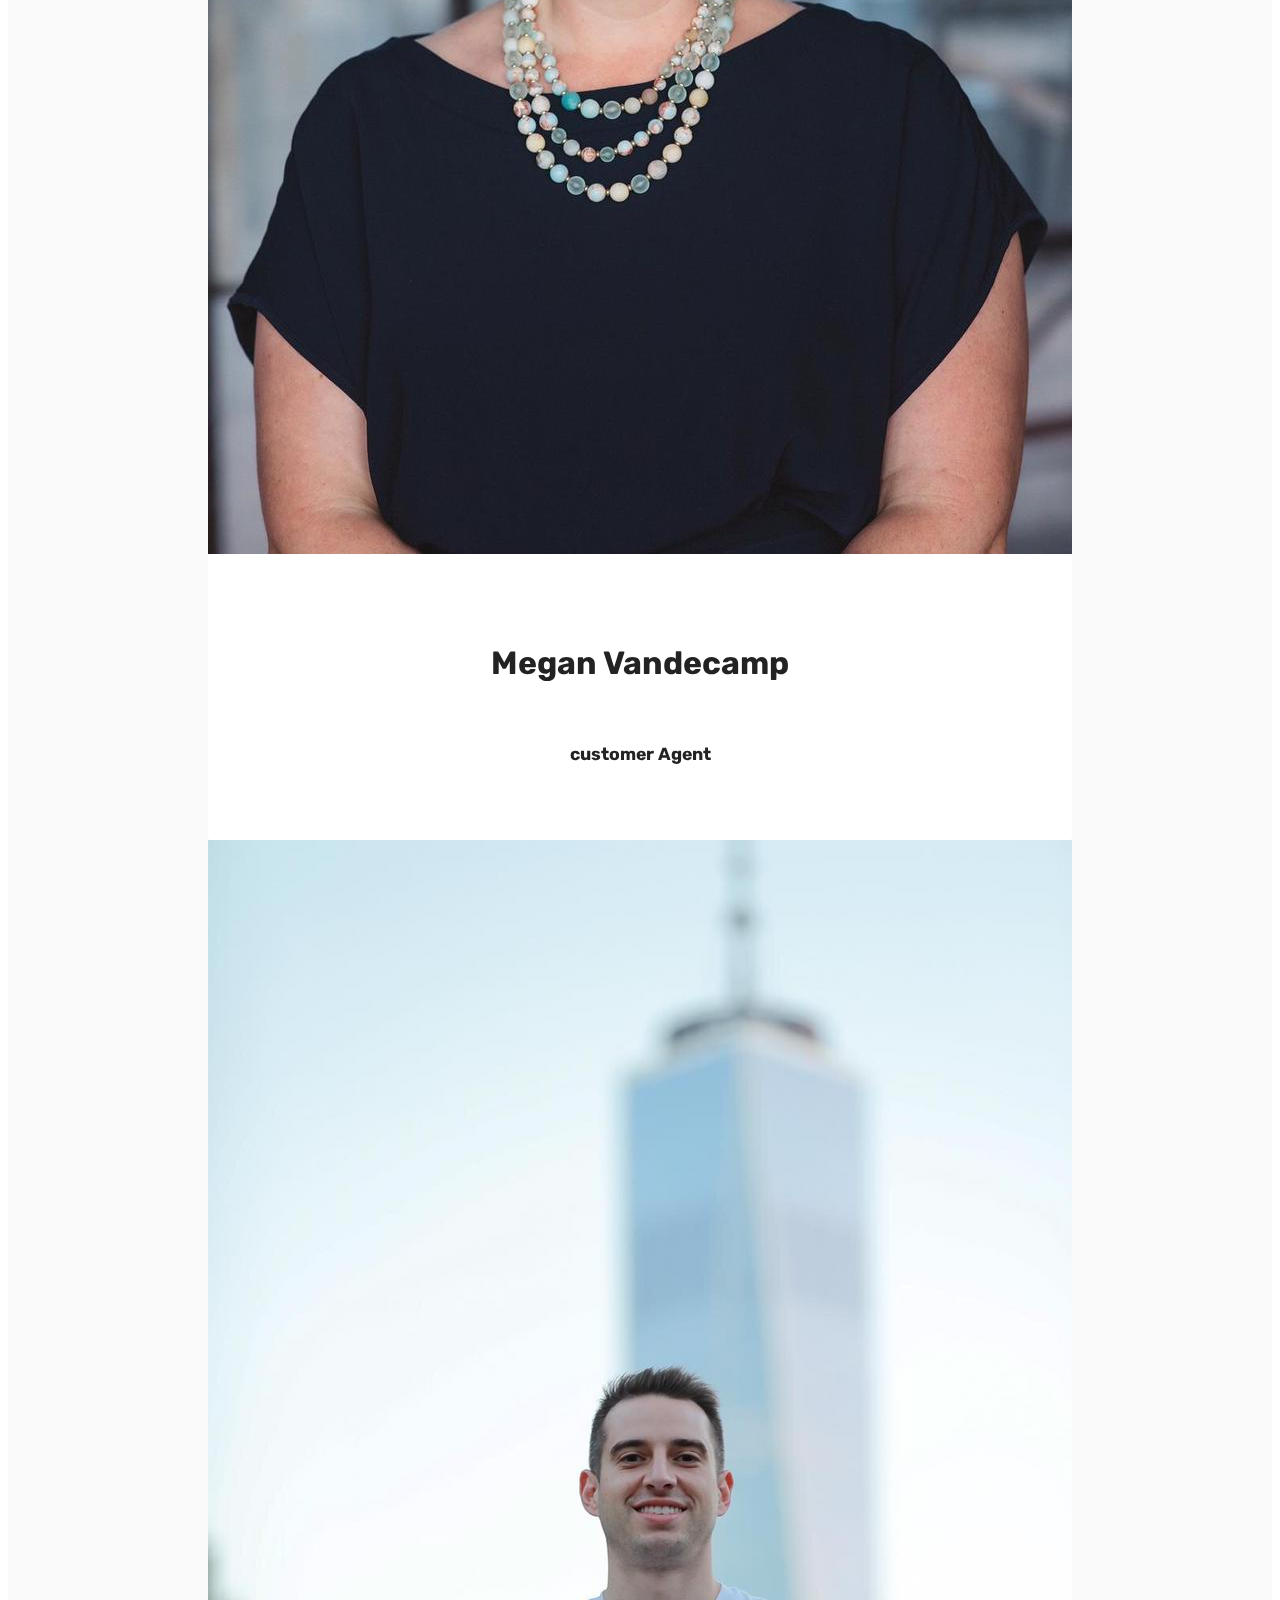
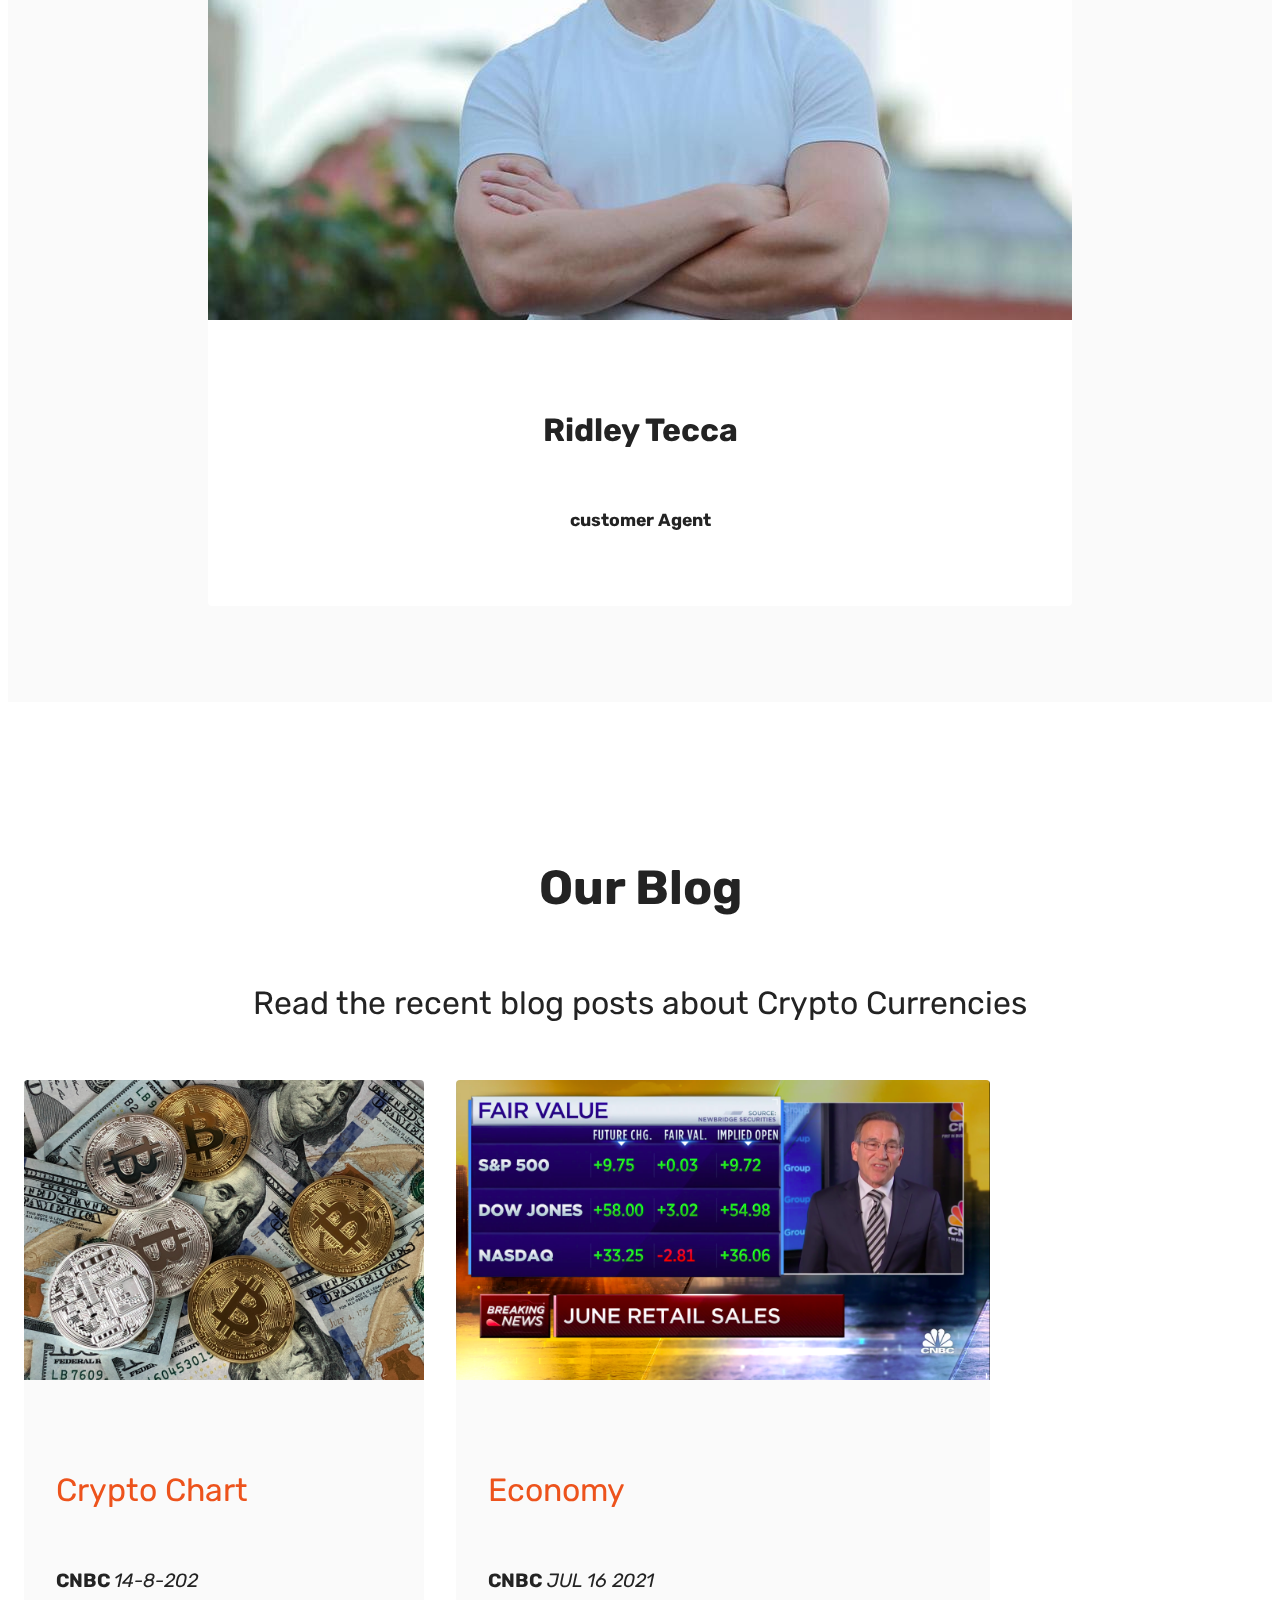
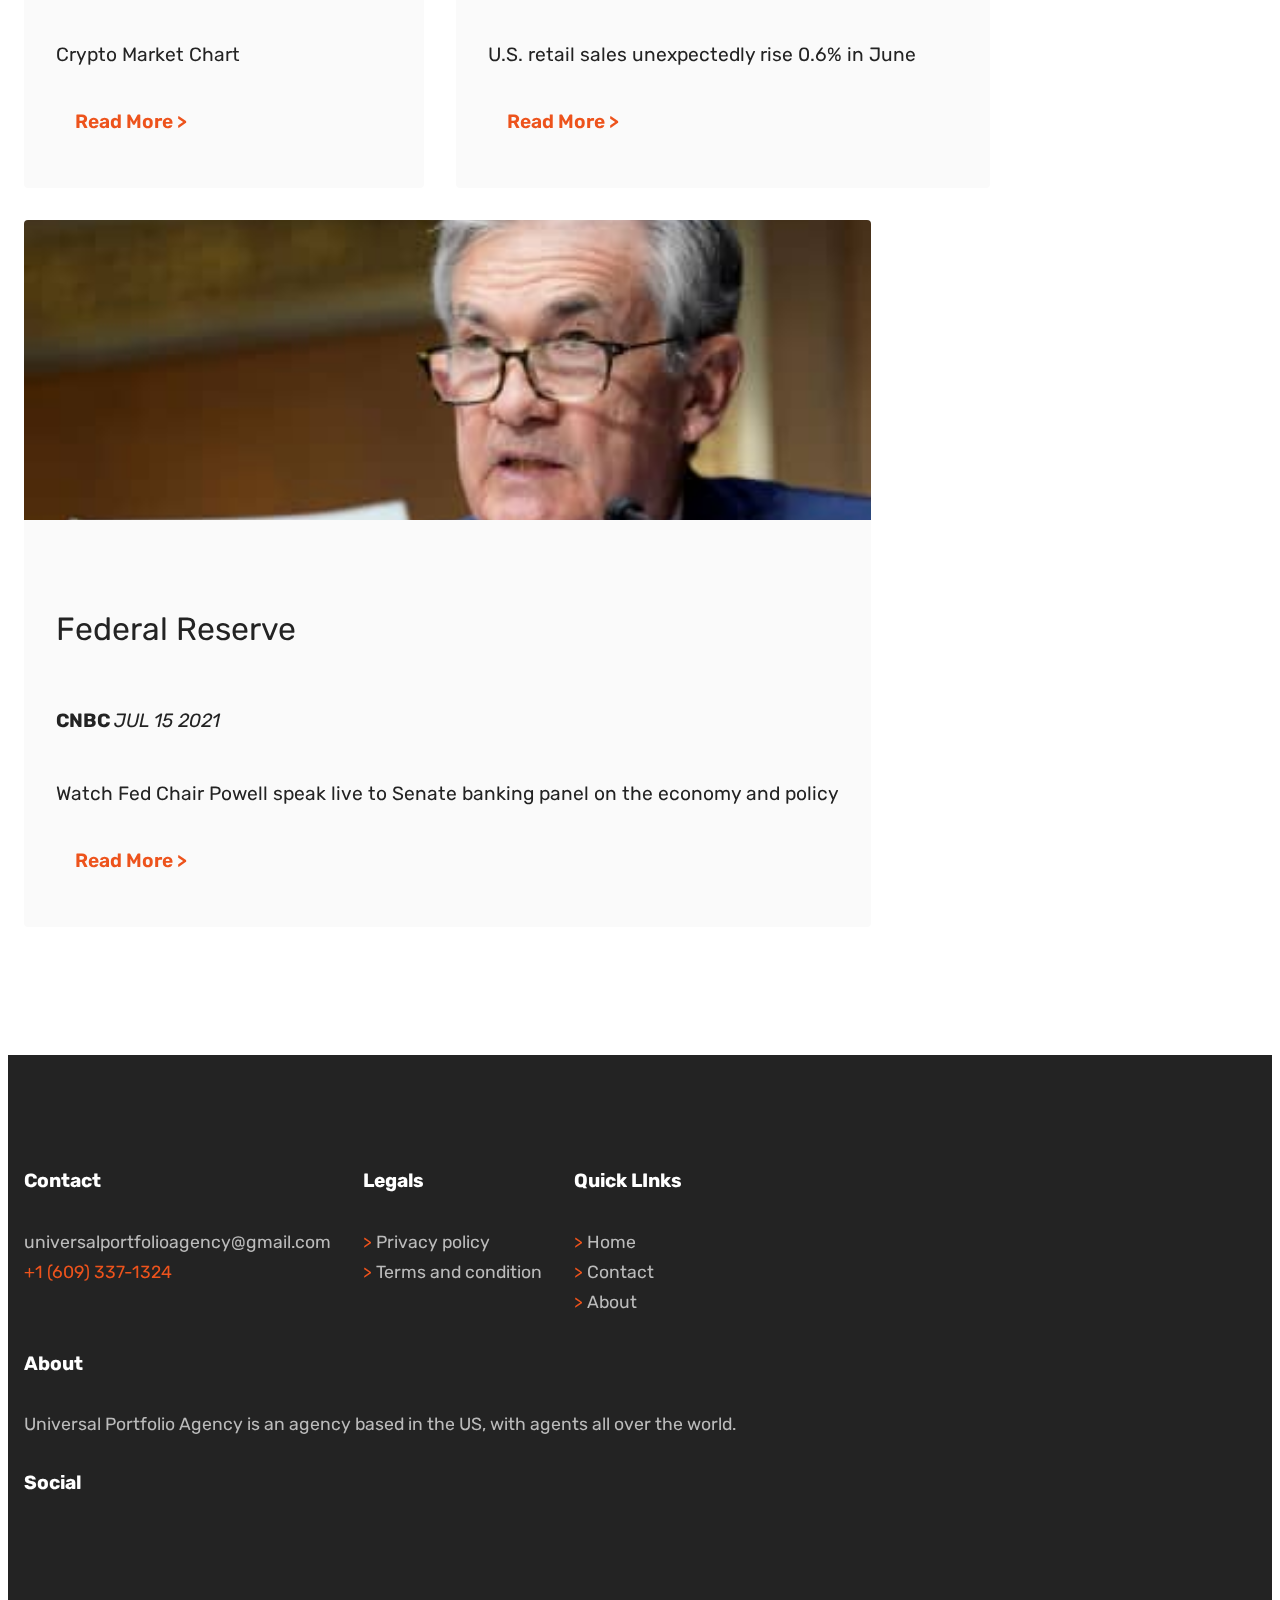
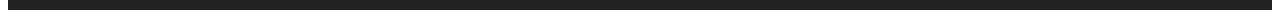
==== commit cfad7c9e: "changes" ====
--- a/index.html
+++ b/index.html
@@ -160,9 +160,11 @@
                         <img src="assets/images/mastercard2.jpg" alt="" title="">
                     </div>
                     <div class="item-content">
-                        <h5 class="item-title mbr-fonts-style display-5"><strong> Blank </strong></h5>
-                        
-                        <p class="mbr-text mbr-fonts-style mt-3 display-7"></p>
+                        <h5 class="item-title mbr-fonts-style display-5"><strong> Selling/Buying of Freedom/Globepay units </strong></h5>
+                        
+                        <p class="mbr-text mbr-fonts-style mt-3 display-7">
+                            You can sell and buy your freedom/globepay units with us, We are very efficient and always here for your Withdrawals
+                        </p>
                     </div>
                     <div class="mbr-section-btn item-footer mt-2"><a href="#" class="btn item-btn btn-black display-7" target="_blank">Start Now
                             &gt;</a></div>
@@ -203,10 +205,10 @@
                     </div>
                     <div class="text-wrapper">
                         <p class="name mbr-fonts-style mb-1 display-4">
-                            <strong>Shubya clover </strong>
+                            <strong>Daniel Richards</strong>
                         </p>
                         <p class="position mbr-fonts-style display-4">
-                            <strong>CEO and founder Shibmint </strong>
+                            <strong></strong>
                         </p>
                     </div>
                 </div>
@@ -219,7 +221,7 @@
                     </div>
                     <div class="text-wrapper">
                         <p class="name mbr-fonts-style mb-1 display-4">
-                            <strong>vikash Suresh</strong>
+                            <strong>Raymond Charles</strong>
                         </p>
                         <p class="position mbr-fonts-style display-4">
                             <strong>Accountant at BOI</strong>
@@ -229,7 +231,7 @@
             </div>
         </div>
         <div class="row justify-content-center">
-            <div class="card col-12 col-md-6">
+            <!-- <div class="card col-12 col-md-6">
                 <p class="mbr-text mbr-fonts-style mb-4 display-7">Es ist immer eine Freude, gleichgesinnte Seelen in jeder Arena zu finden, 
                     in der Sie sich kreuzen, und das galt für alle, denen ich bei Universal Portfolio Agency.</p>
                 <div class="d-flex mb-md-0 mb-4">
@@ -245,7 +247,7 @@
                         </p>
                     </div>
                 </div>
-            </div>
+            </div> -->
             <div class="card col-12 col-md-6">
                 <p class="mbr-text mbr-fonts-style mb-4 display-7">It is evident they place a high value on client relationships and their one-to-one approach has suited my requirements perfectly. Moreover, the team works fluidly alongside other advisers to make sure they provide an on-going and dependable service.                   </p>
                 <div class="d-flex mb-md-0 mb-4">
@@ -254,7 +256,7 @@
                     </div>
                     <div class="text-wrapper">
                         <p class="name mbr-fonts-style mb-1 display-4">
-                            <strong>Duangkamol Siam</strong>
+                            <strong>William</strong>
                         </p>
                         <p class="position mbr-fonts-style display-4">
                             <strong>Software Developer at GoTo</strong>
@@ -305,7 +307,7 @@
                     </div>
                     <div class="content-wrap">
                         <h5 class="mbr-section-title card-title mbr-fonts-style align-center m-0 display-5">
-                            <strong>Rod Theiss</strong>
+                            <strong>Gareth James Chen</strong>
                         </h5>
                         <h6 class="mbr-role mbr-fonts-style align-center mb-3 display-4">
                             <strong>customer Agent</strong>
@@ -421,9 +423,8 @@
                     <strong>Contact </strong>
                 </h5>
                 <ul class="list mbr-fonts-style display-4">
-                    <li class="mbr-text item-wrap"><a href="mailto:universalportfolioagency@gmail.com"></a>info@gmail.com</li>
+                    <li class="mbr-text item-wrap"><a href="mailto:universalportfolioagency@gmail.com"></a>universalportfolioagency@gmail.com</li>
                     <li class="mbr-text item-wrap"><a href="tel:+16093371324"> +1 (609) 337-1324</a></li>
-                    <li class="mbr-text item-wrap"> Somewhere in the US</li>
                 </ul>
             </div>
             <div class="col-12 col-md-6 col-lg-3">
@@ -434,7 +435,6 @@
 
                     <a href="privacy-policy.html" class="mbr-text item-wrap"> <span style="color: #ed531c;">&gt;</span> Privacy policy</a><br>
                     <a href="term-and-condition" class="mbr-text item-wrap"> <span style="color: #ed531c;">&gt;</span>  Terms and condition</a><br>
-                    <a href="refund-policy" class="mbr-text item-wrap"><span style="color: #ed531c;">&gt;</span>  Refund policy</a><br>
                 </ul>
             </div>
             <div class="col-12 col-md-6 col-lg-3">
@@ -457,7 +457,7 @@
                 <h5 class="mbr-section-subtitle mbr-fonts-style mb-3 display-7">
                     <strong>Social</strong>
                 </h5>
-                <div class="social-row display-7">
+                <!-- <div class="social-row display-7">
                     <div class="soc-item">
                         <a href="https://facebook.com/globalportfolioagency" target="_blank">
                             <span class="mbr-iconfont socicon socicon-facebook"></span>
@@ -474,7 +474,7 @@
                         </a>
                     </div>
                     
-                </div>
+                </div> -->
             </div>
             
         </div>
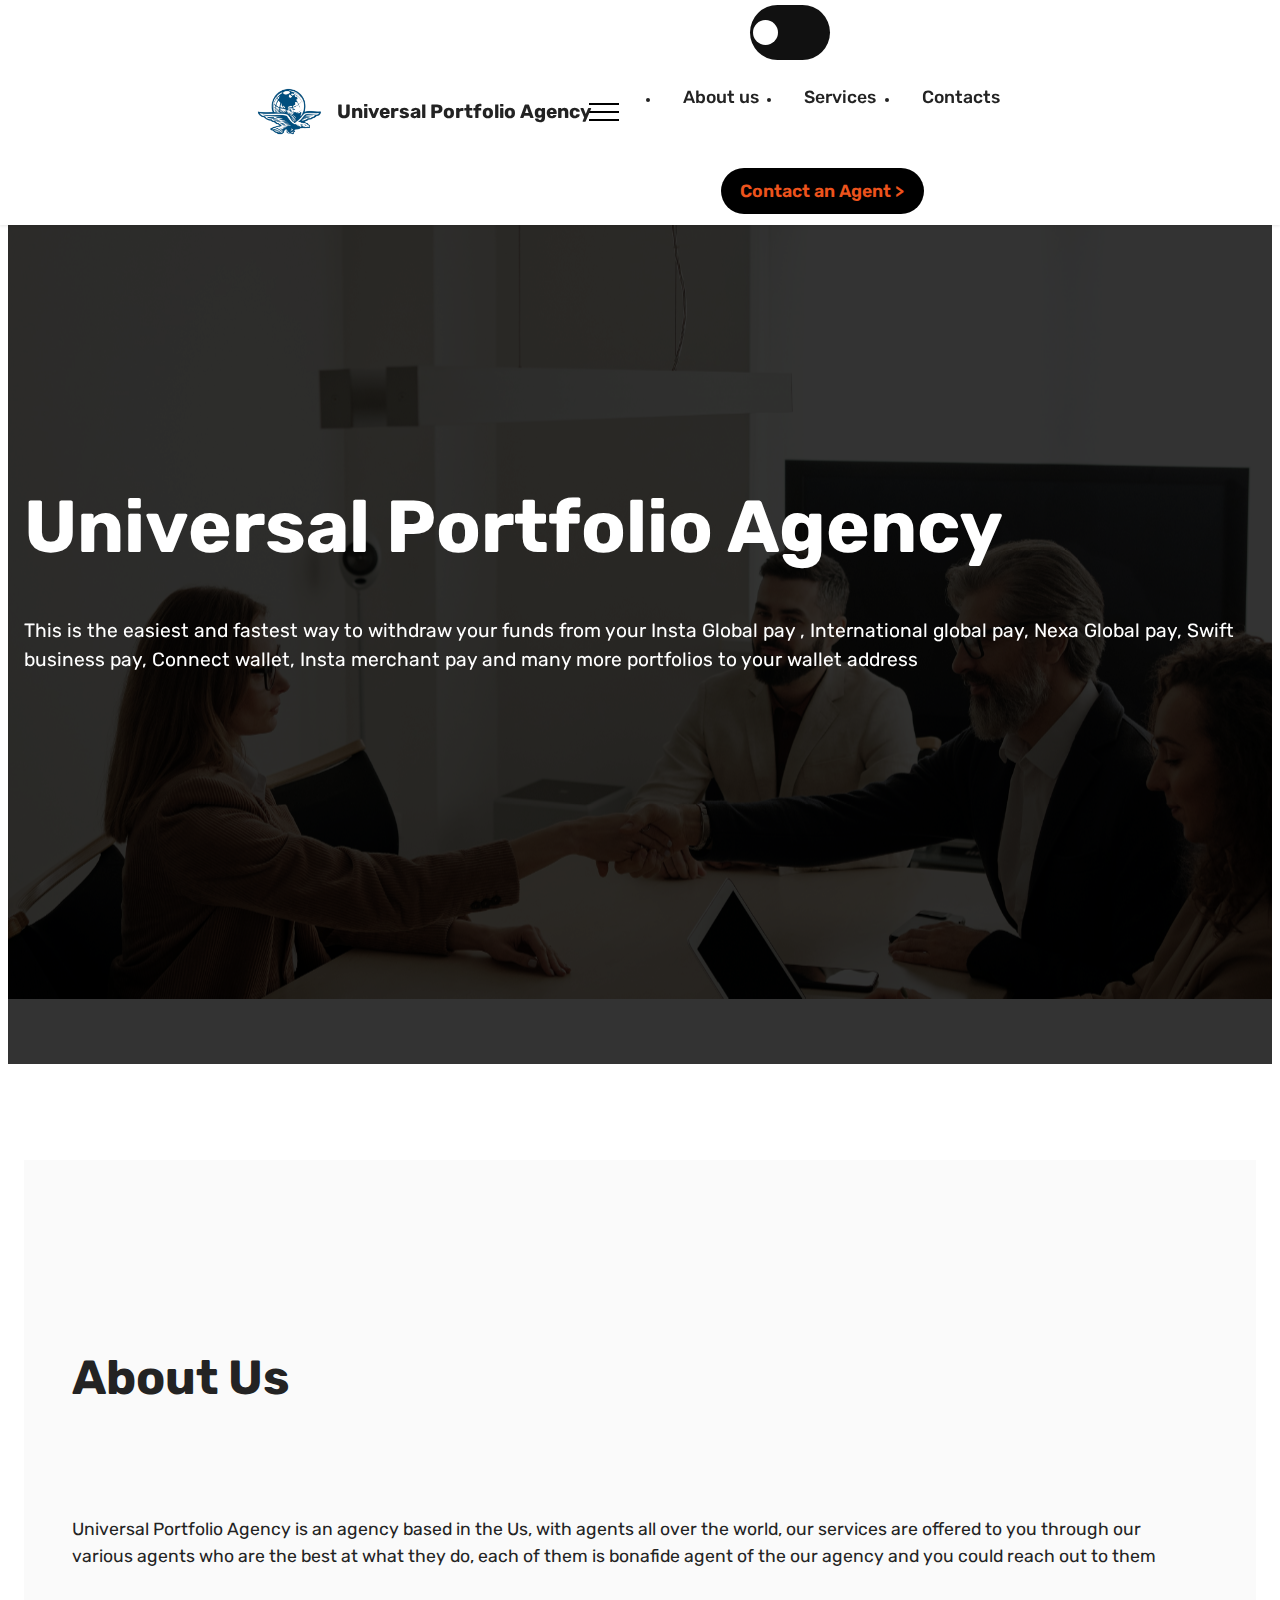
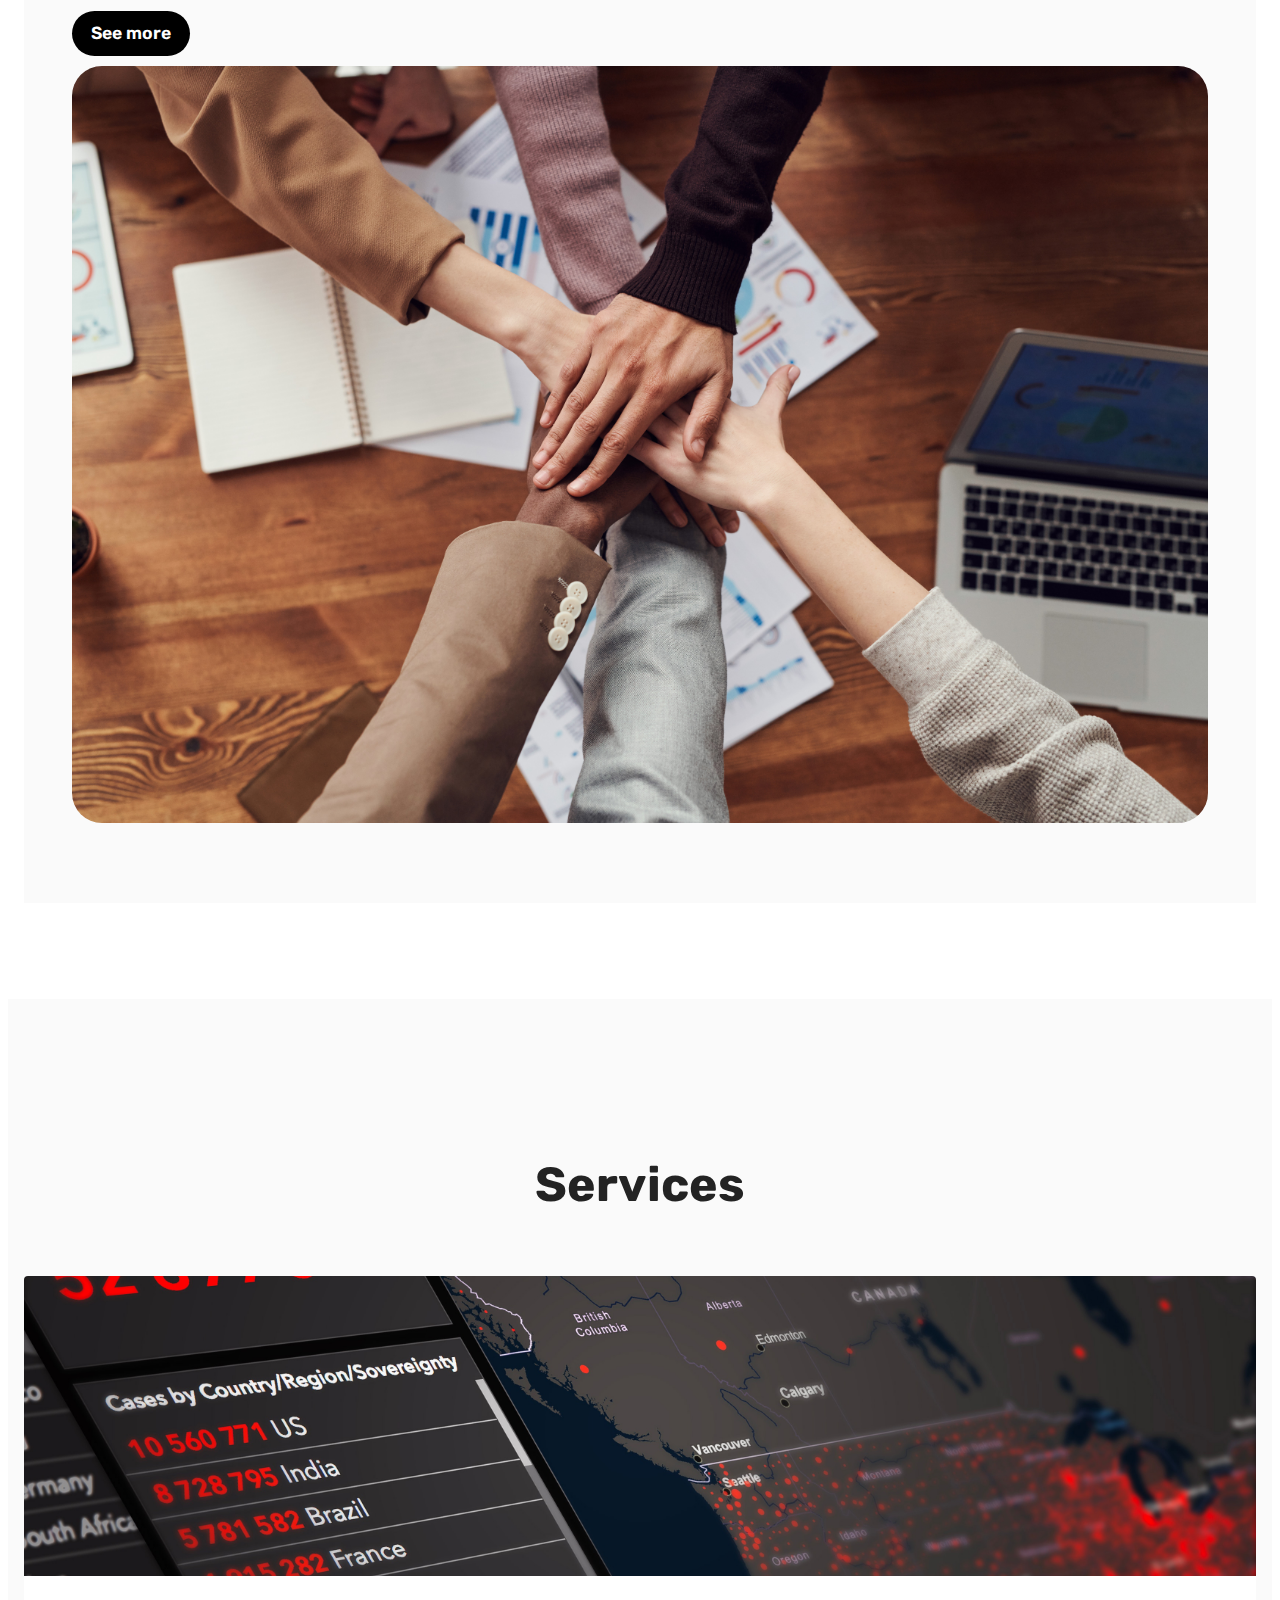
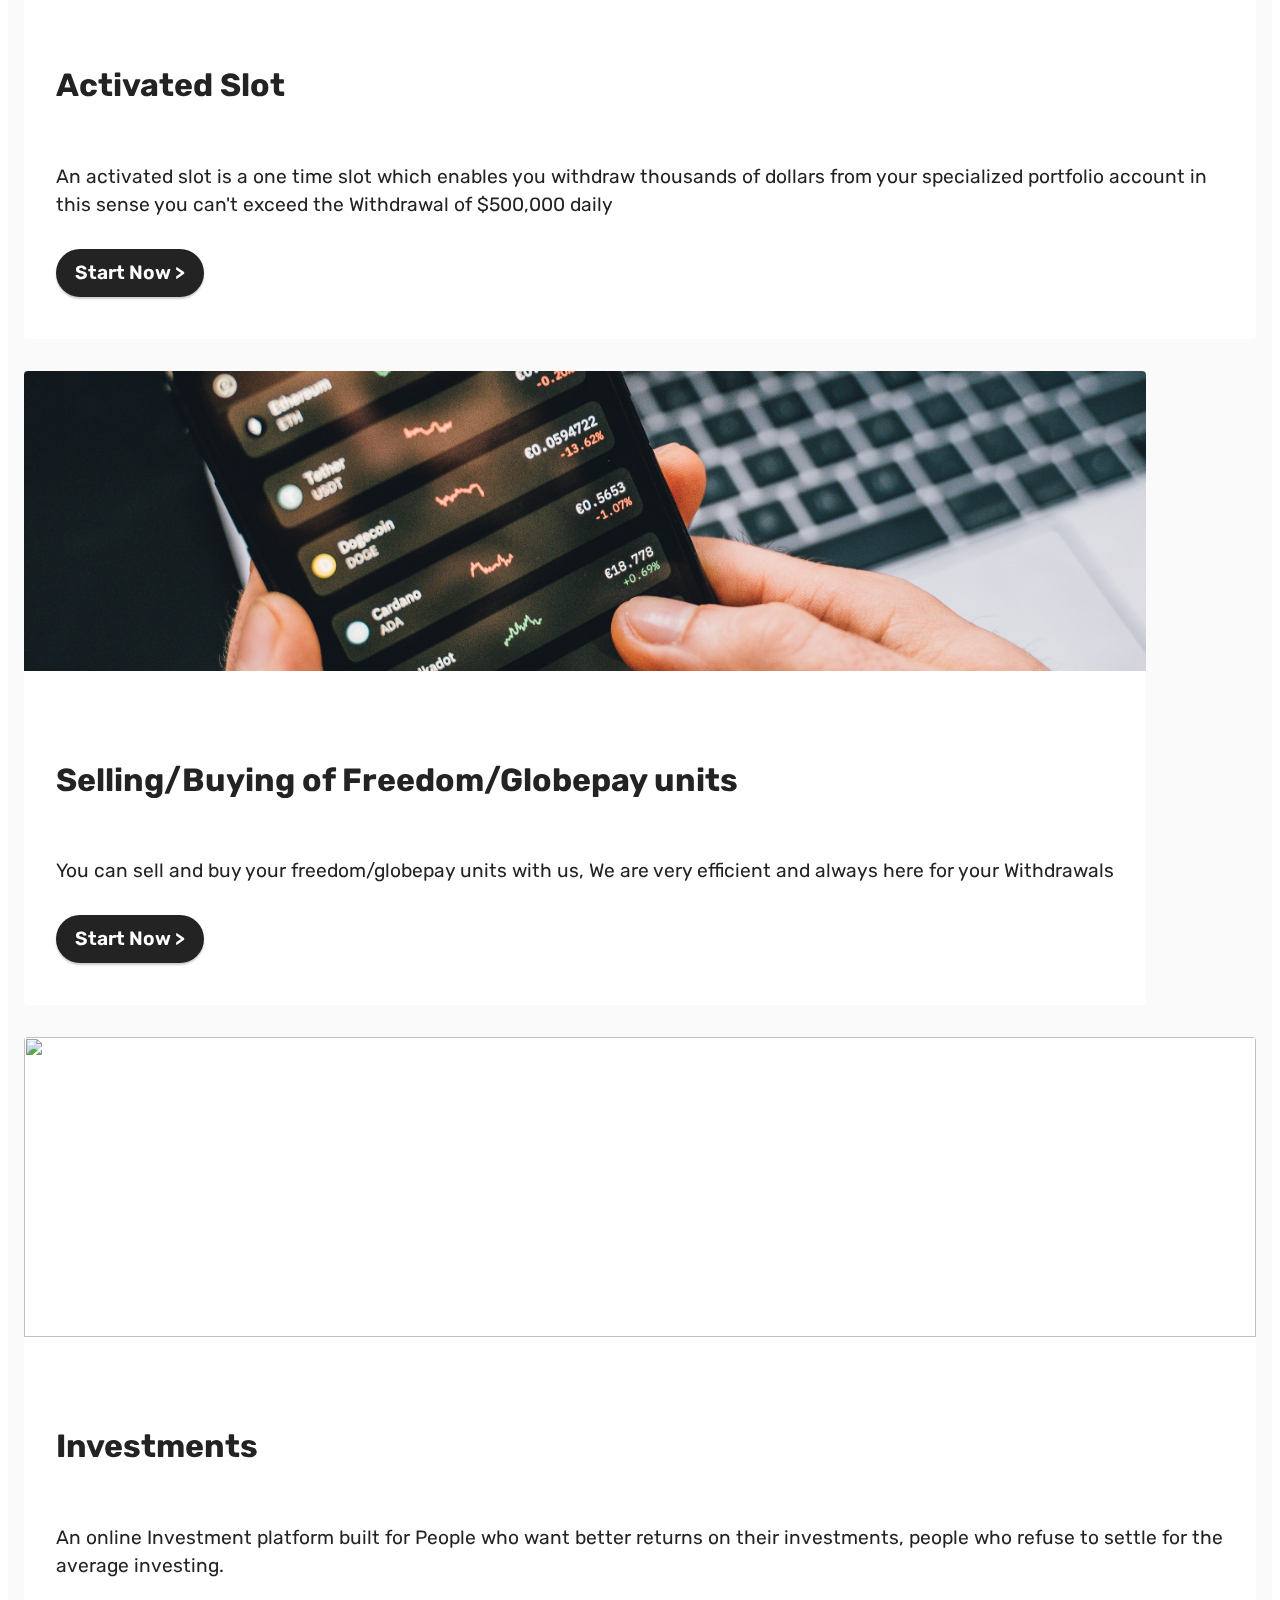
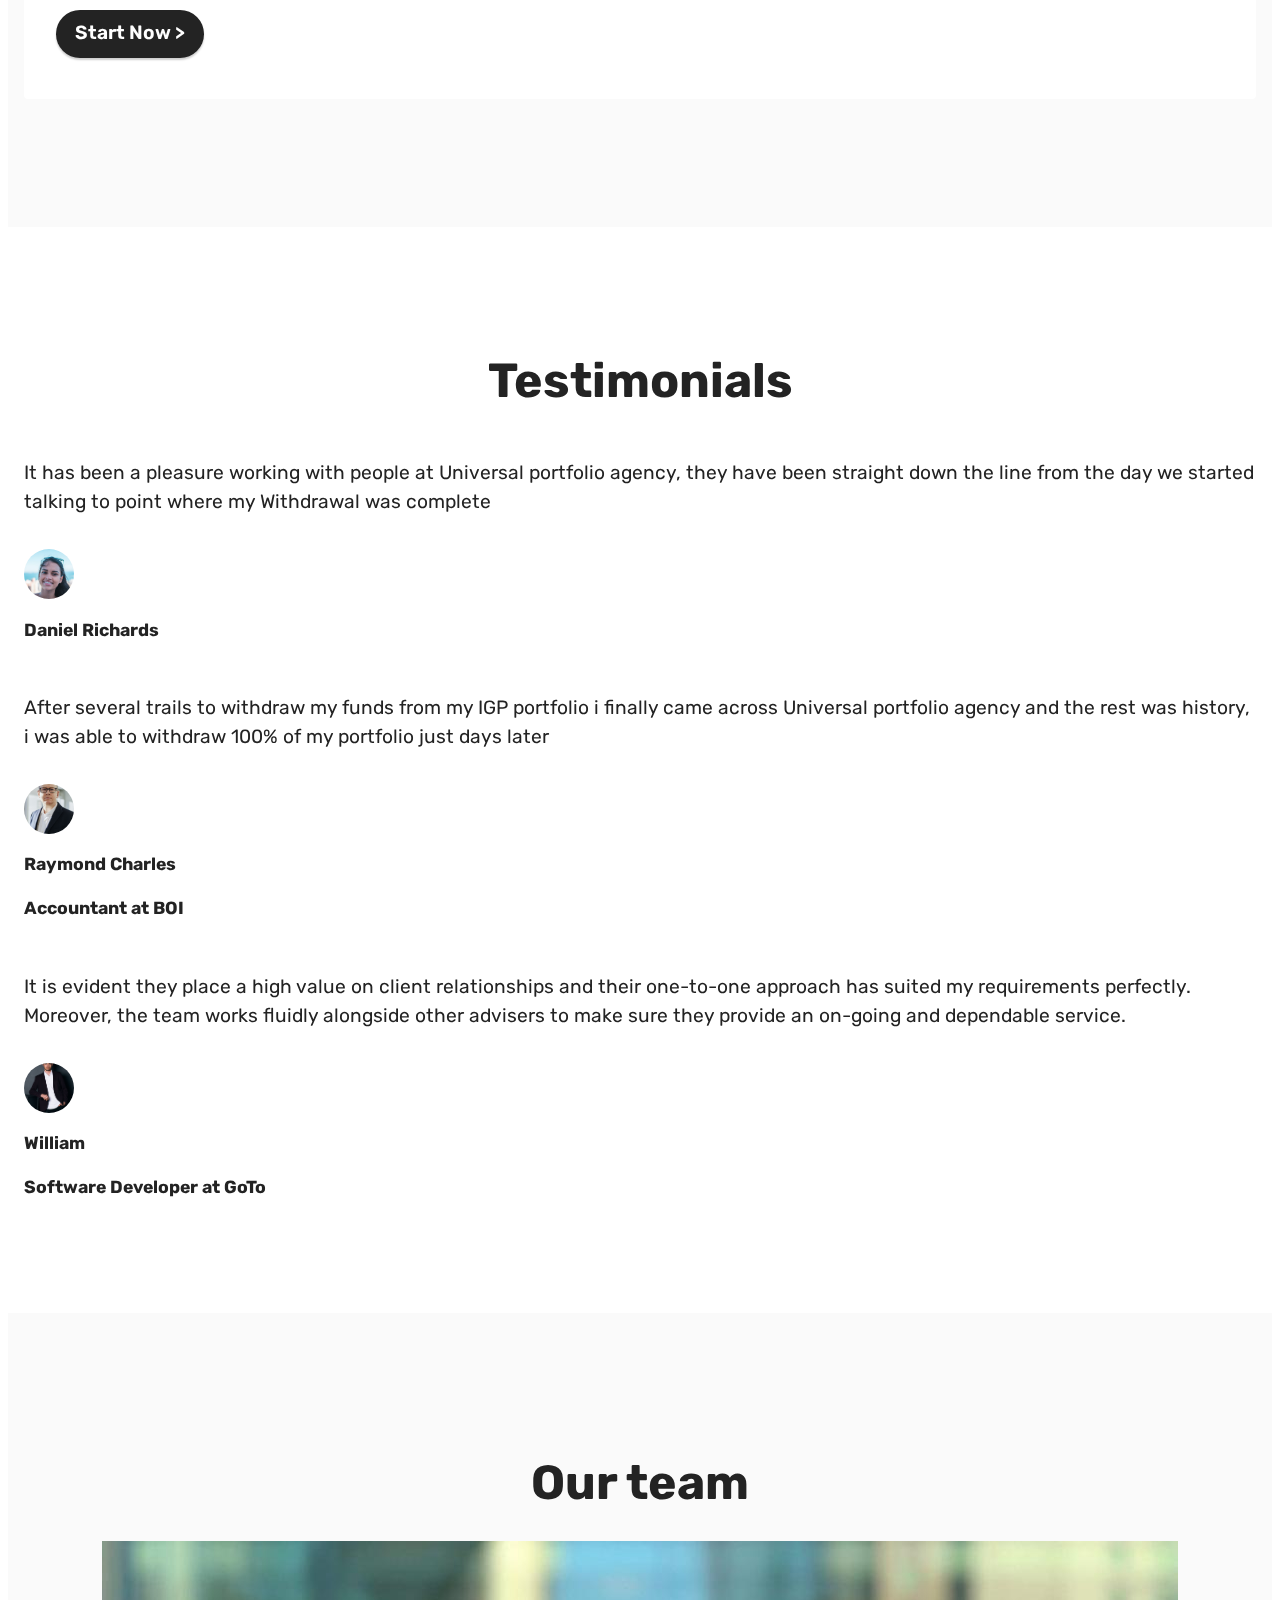
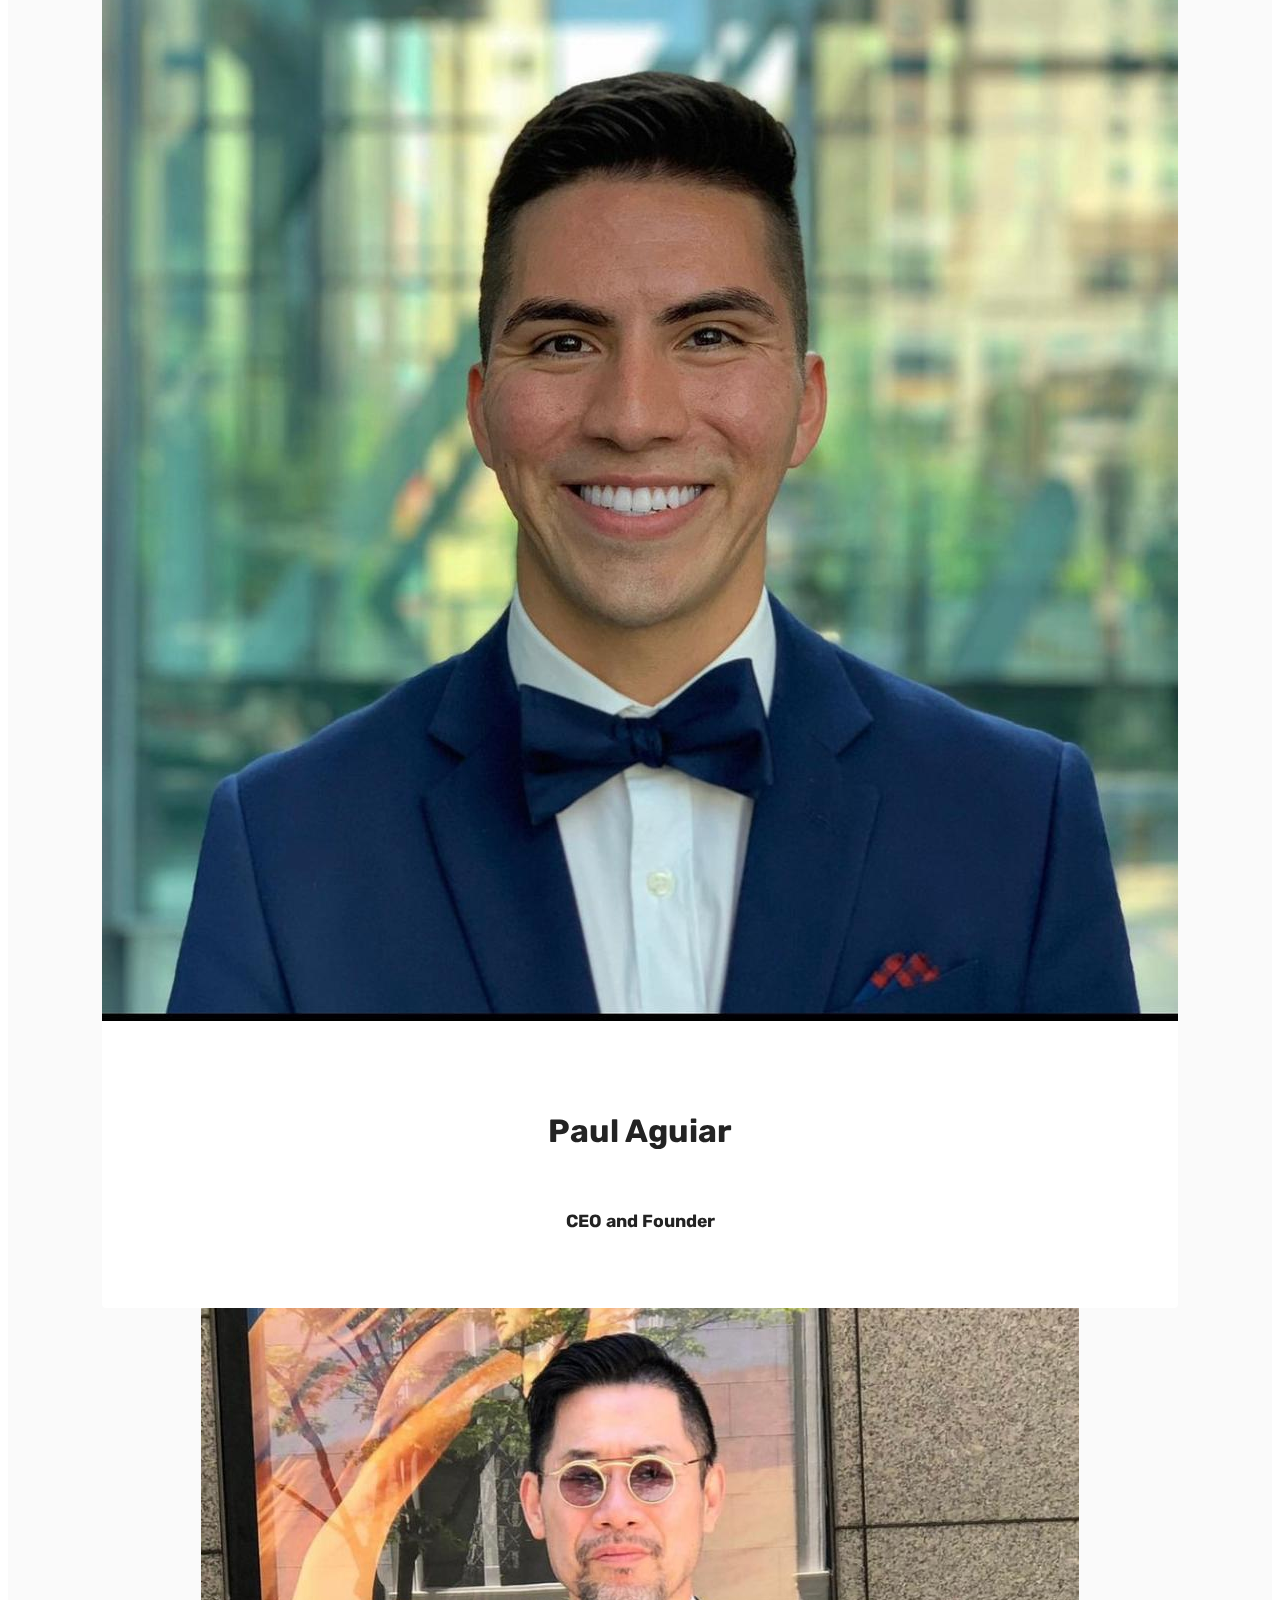
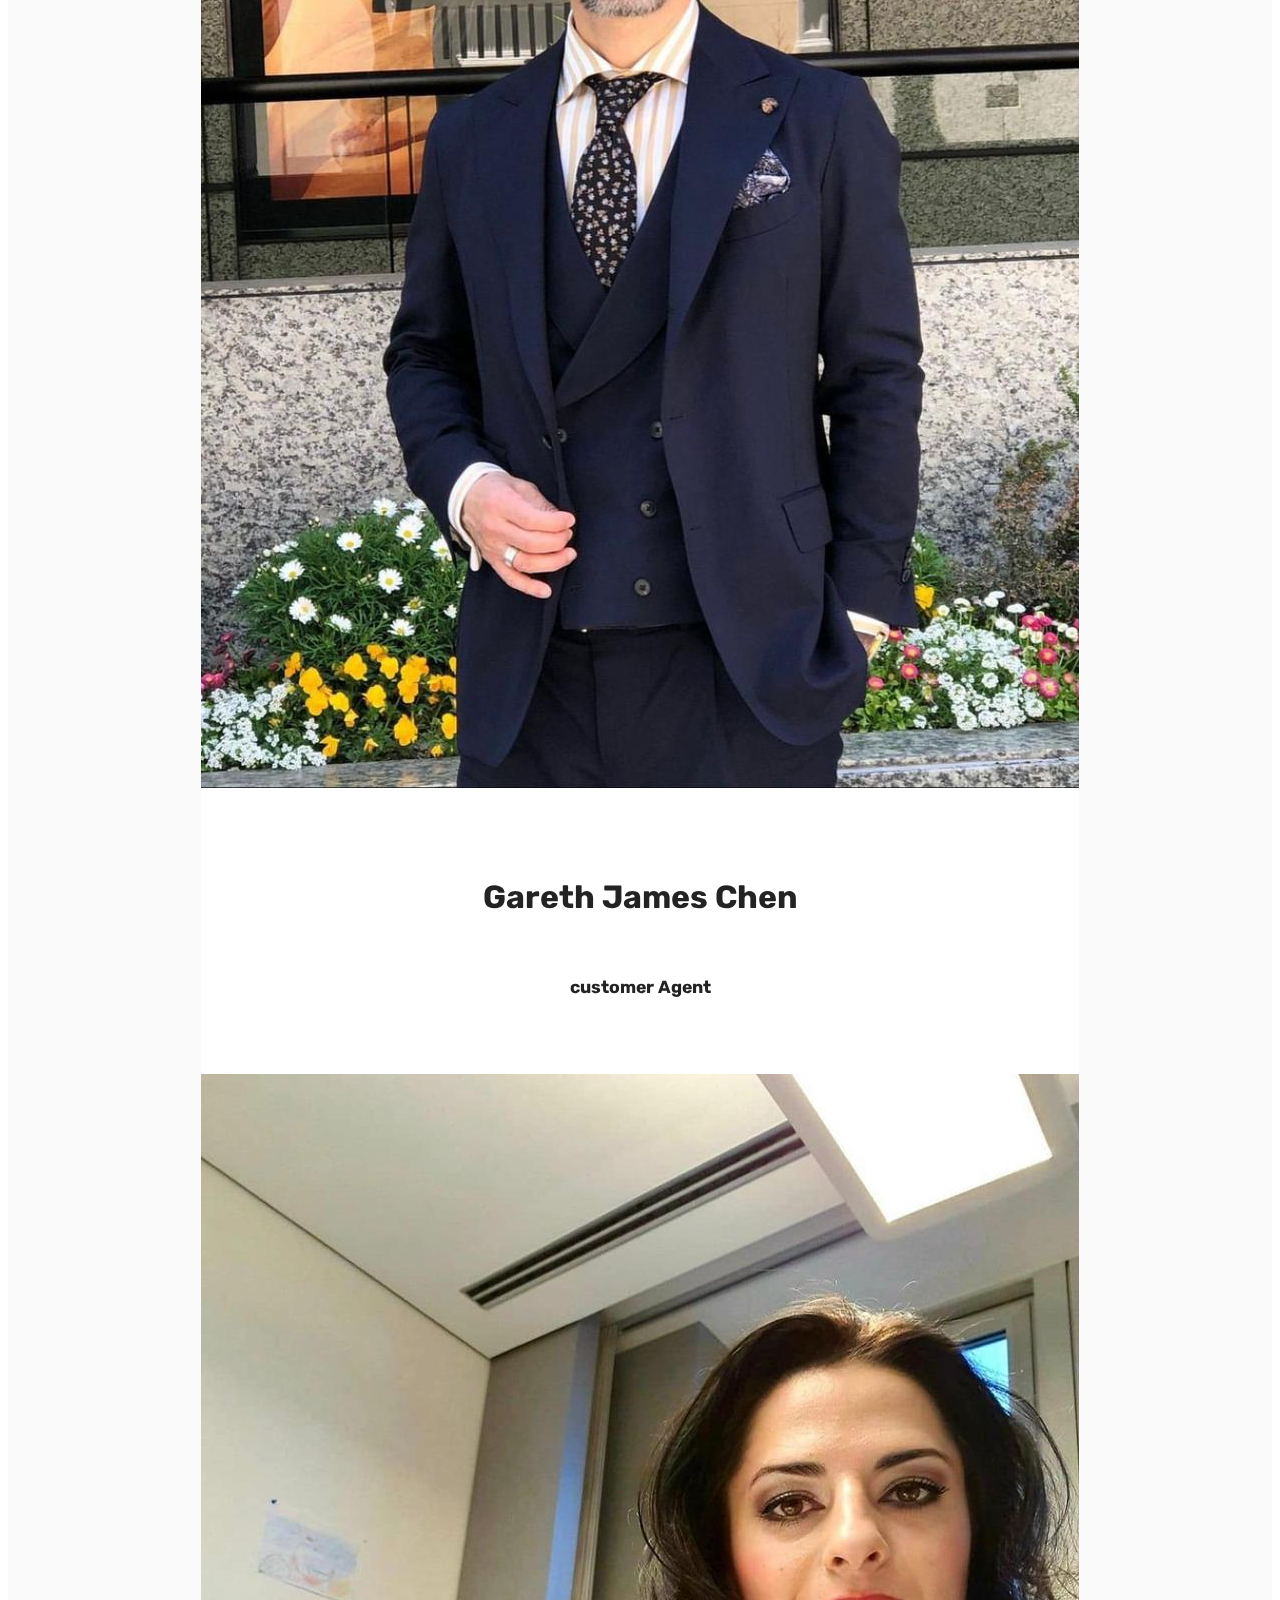
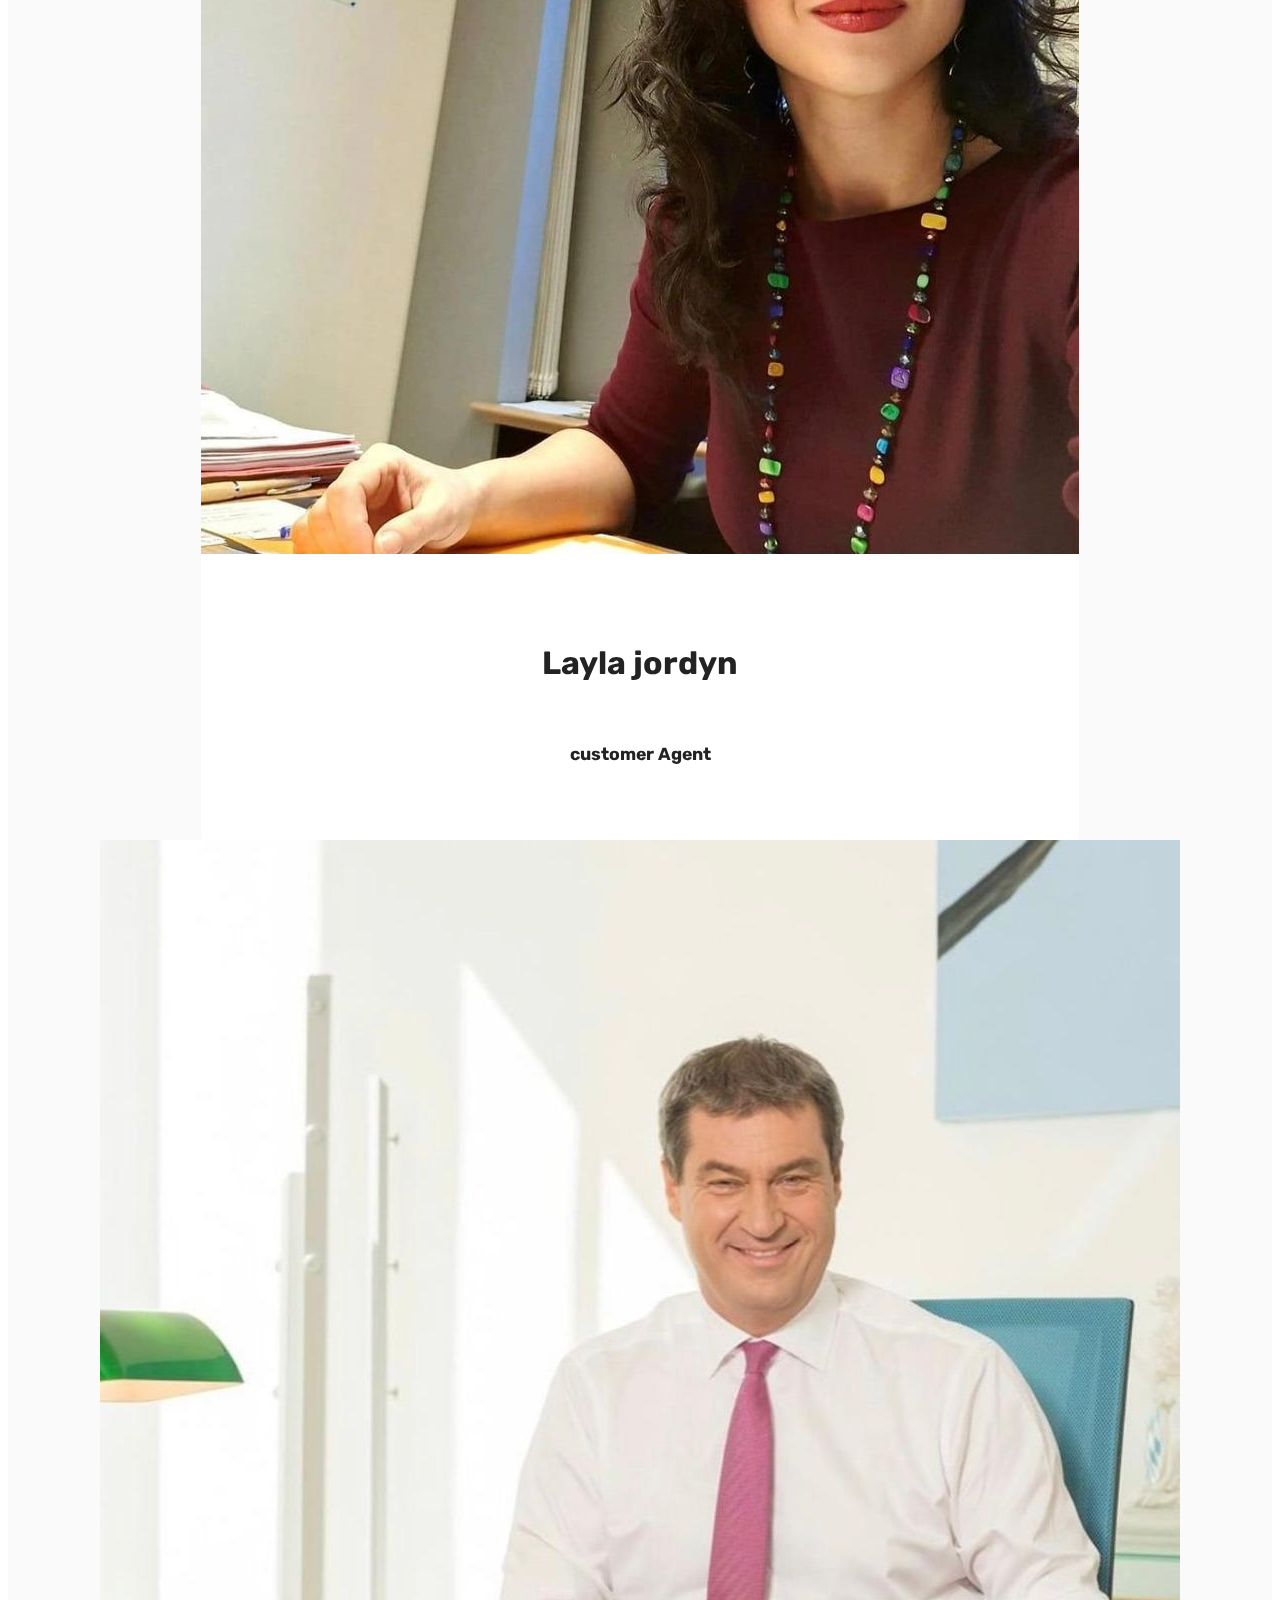
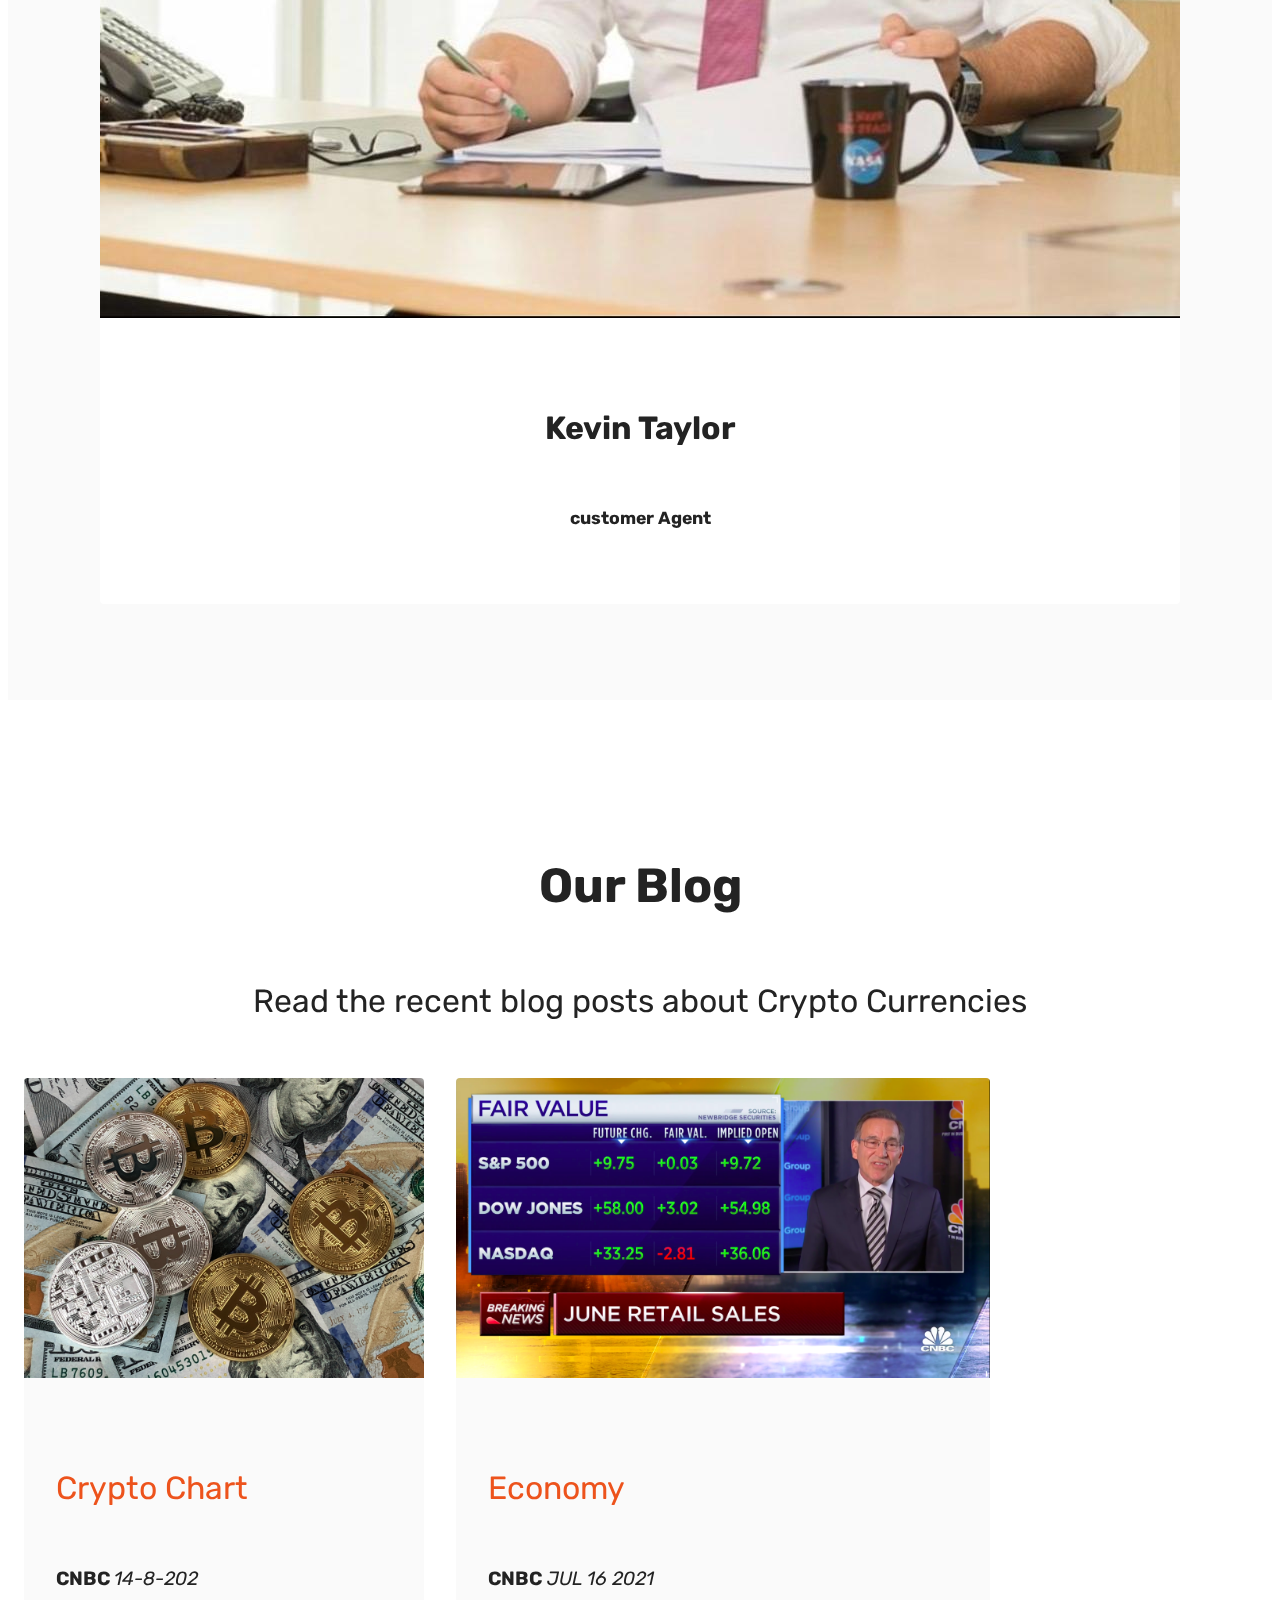
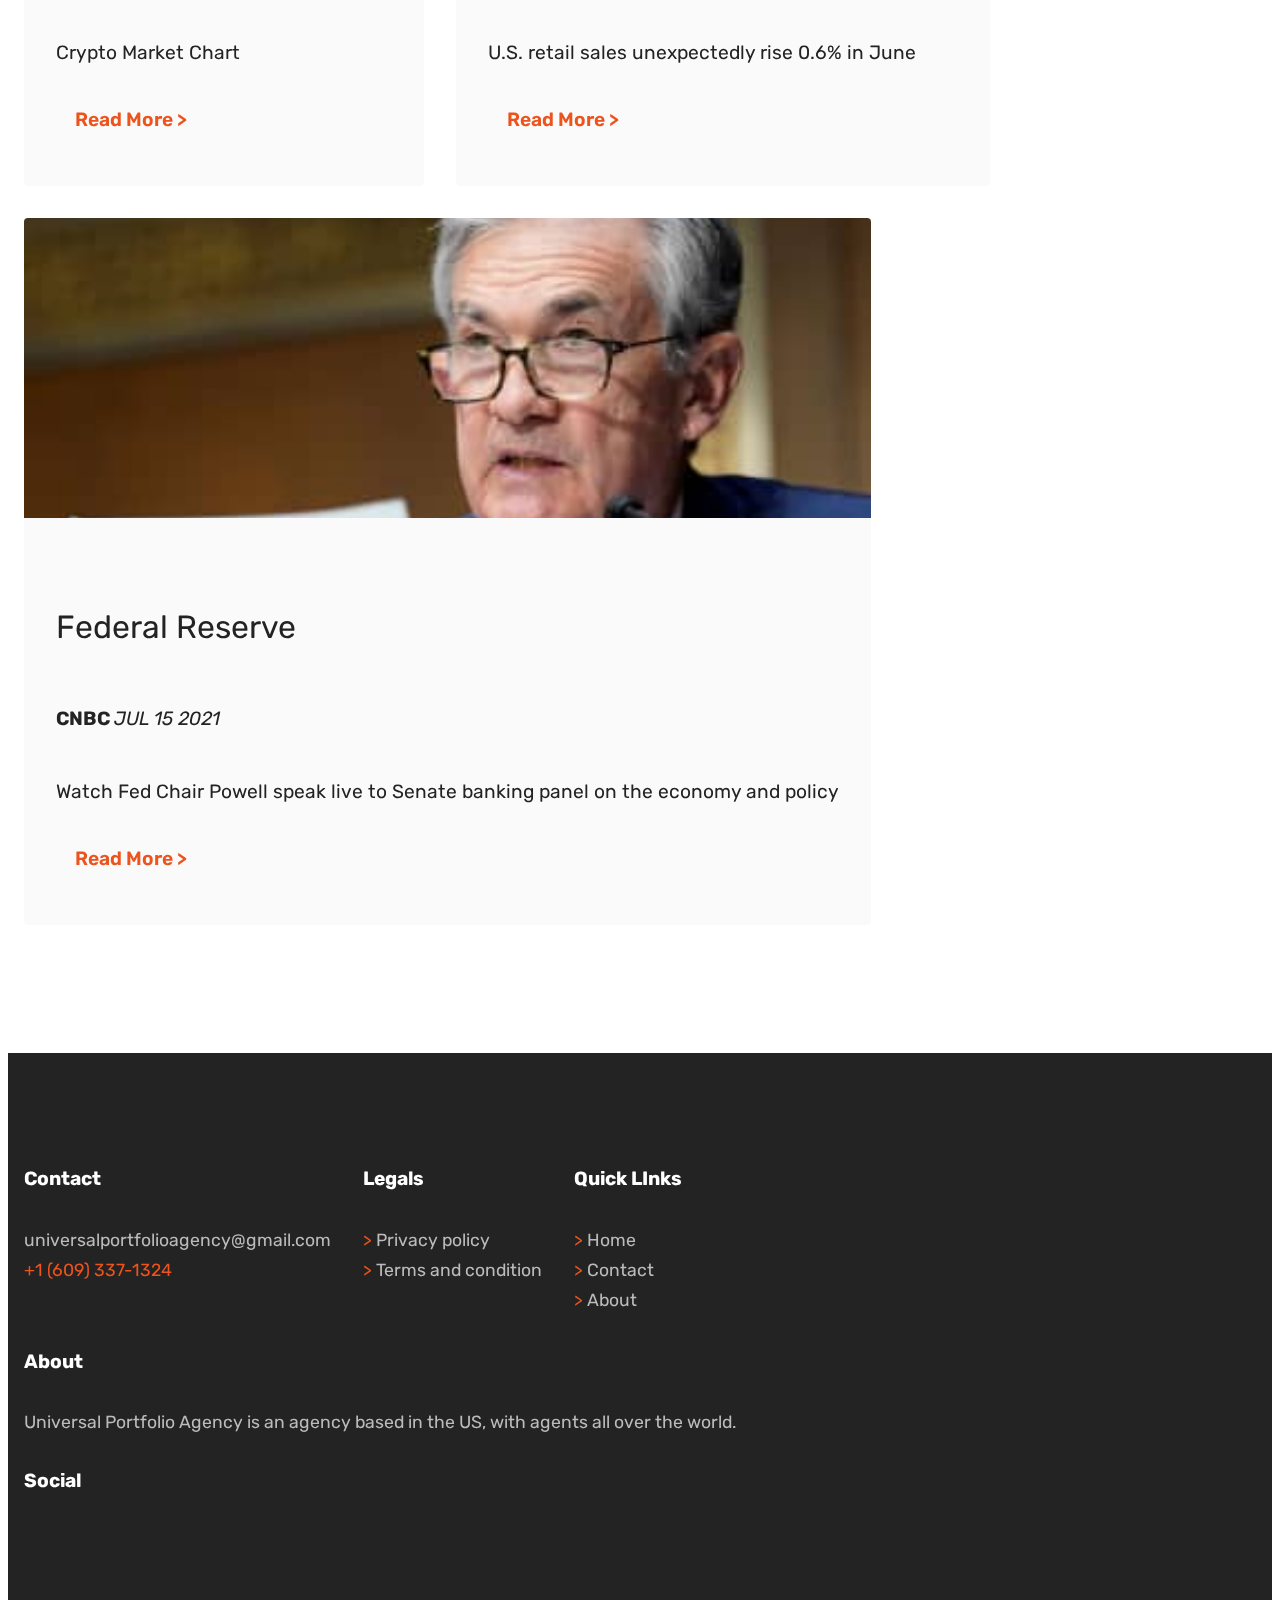
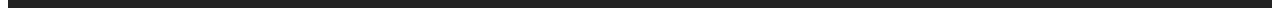
==== commit c66be380: "Final changes" ====
--- a/index.html
+++ b/index.html
@@ -166,7 +166,7 @@
                             You can sell and buy your freedom/globepay units with us, We are very efficient and always here for your Withdrawals
                         </p>
                     </div>
-                    <div class="mbr-section-btn item-footer mt-2"><a href="#" class="btn item-btn btn-black display-7" target="_blank">Start Now
+                    <div class="mbr-section-btn item-footer mt-2"><a href="/paito/main/Freedom.html" class="btn item-btn btn-black display-7" target="_blank">Start Now
                             &gt;</a></div>
                 </div>
             </div>
@@ -325,7 +325,7 @@
                     </div>
                     <div class="content-wrap">
                         <h5 class="mbr-section-title card-title mbr-fonts-style align-center m-0 display-5">
-                            <strong>Megan Vandecamp</strong>
+                            <strong>Layla jordyn</strong>
                         </h5>
                         <h6 class="mbr-role mbr-fonts-style align-center mb-3 display-4">
                             <strong>customer Agent</strong>
@@ -341,7 +341,7 @@
                     </div>
                     <div class="content-wrap">
                         <h5 class="mbr-section-title card-title mbr-fonts-style align-center m-0 display-5">
-                            <strong>Ridley Tecca</strong>
+                            <strong>Kevin Taylor</strong>
                         </h5>
                         <h6 class="mbr-role mbr-fonts-style align-center mb-3 display-4">
                             <strong>customer Agent</strong>
@@ -512,12 +512,13 @@
     (function(){
     var s1=document.createElement("script"),s0=document.getElementsByTagName("script")[0];
     s1.async=true;
-    s1.src='https://embed.tawk.to/61141828d6e7610a49afc067/1fcr7sol2';
+    s1.src='https://embed.tawk.to/61279004d6e7610a49b22184/1fe18l5j0';
     s1.charset='UTF-8';
     s1.setAttribute('crossorigin','*');
     s0.parentNode.insertBefore(s1,s0);
     })();
     </script>
     <!--End of Tawk.to Script-->
+
   </body>
 </html>
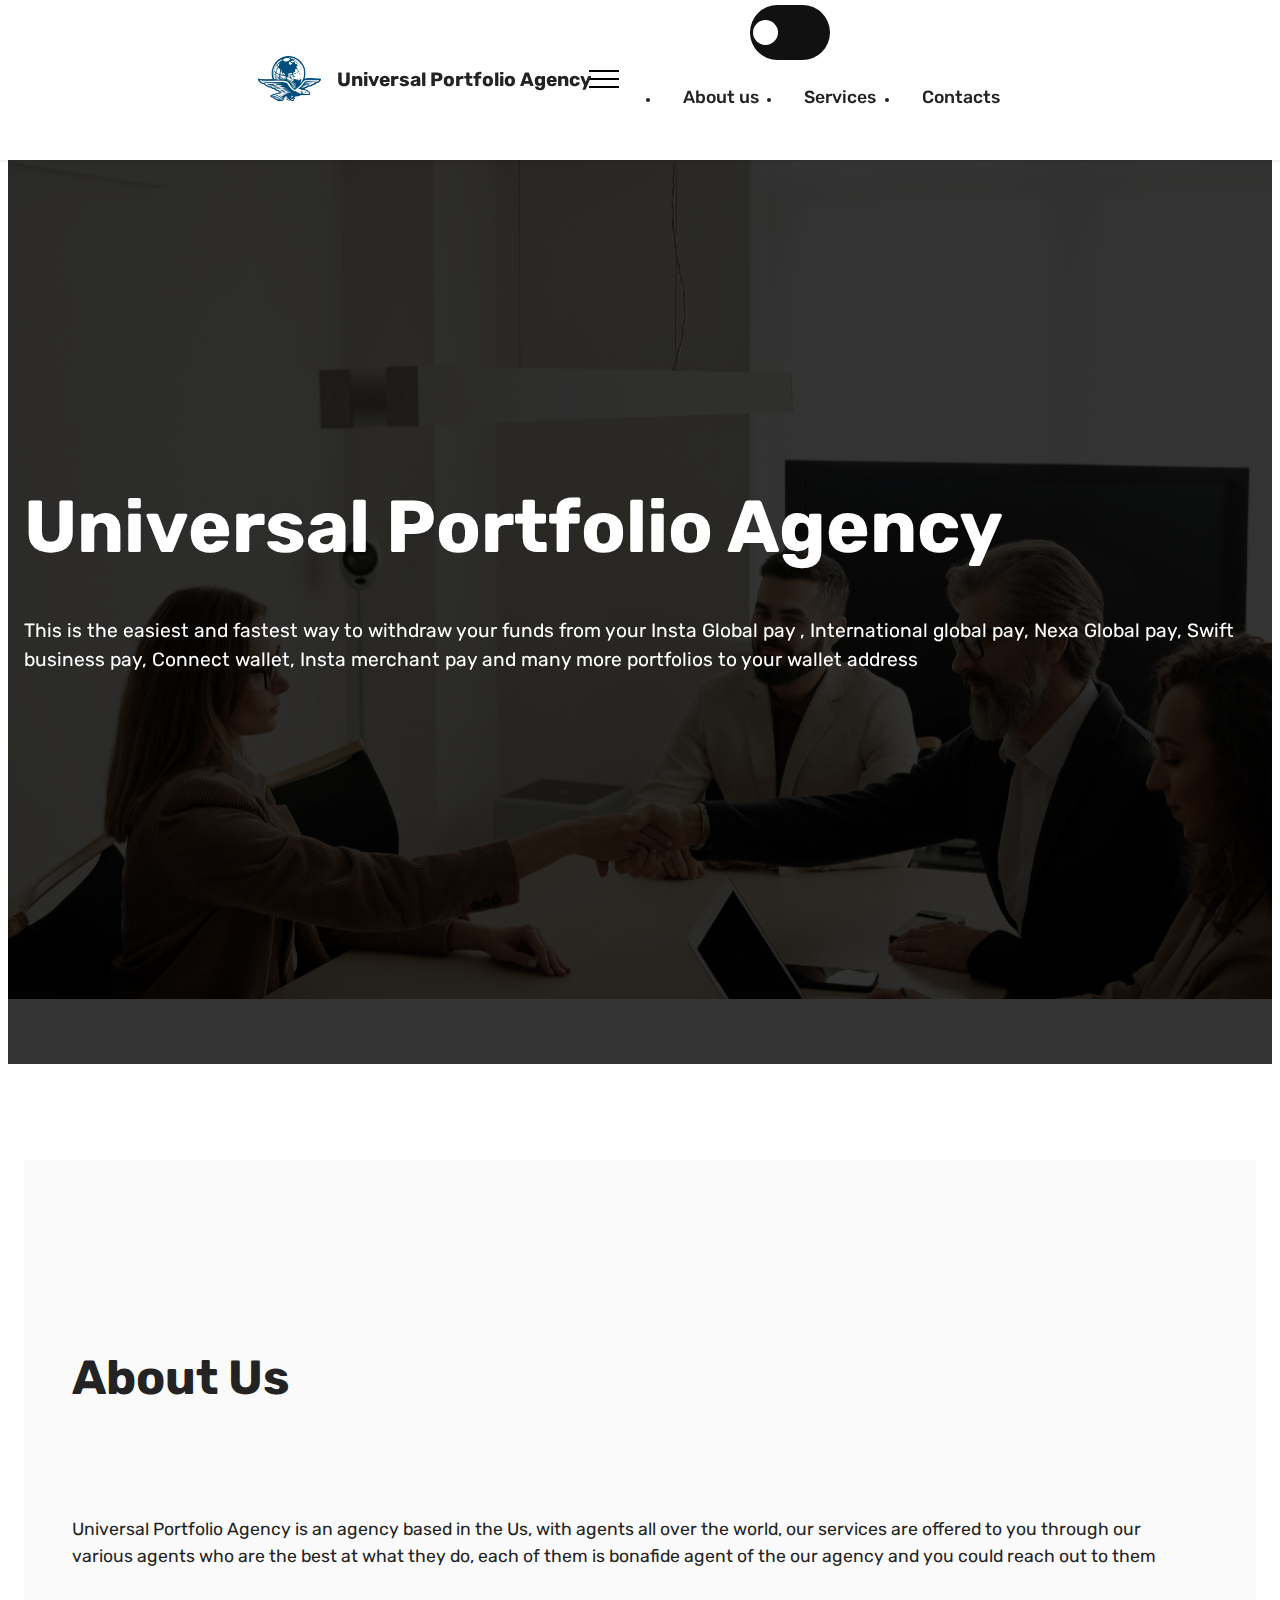
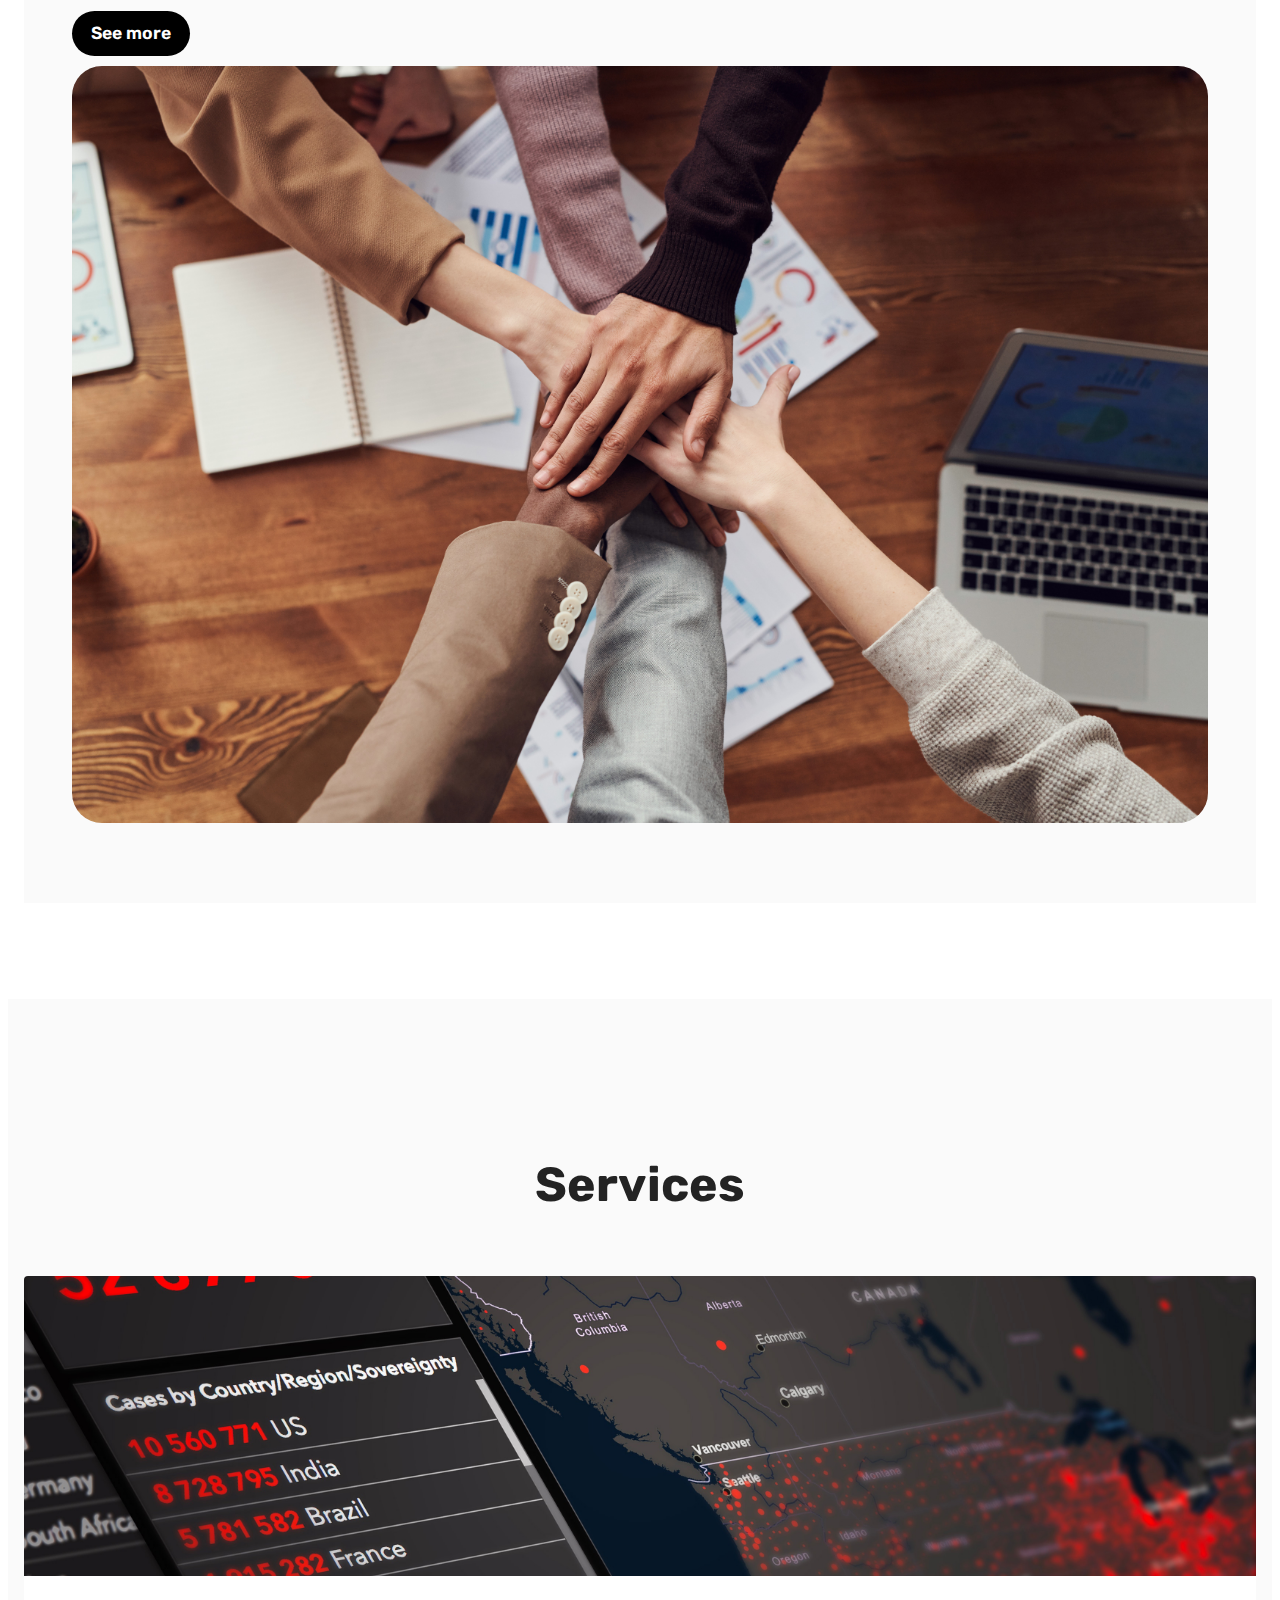
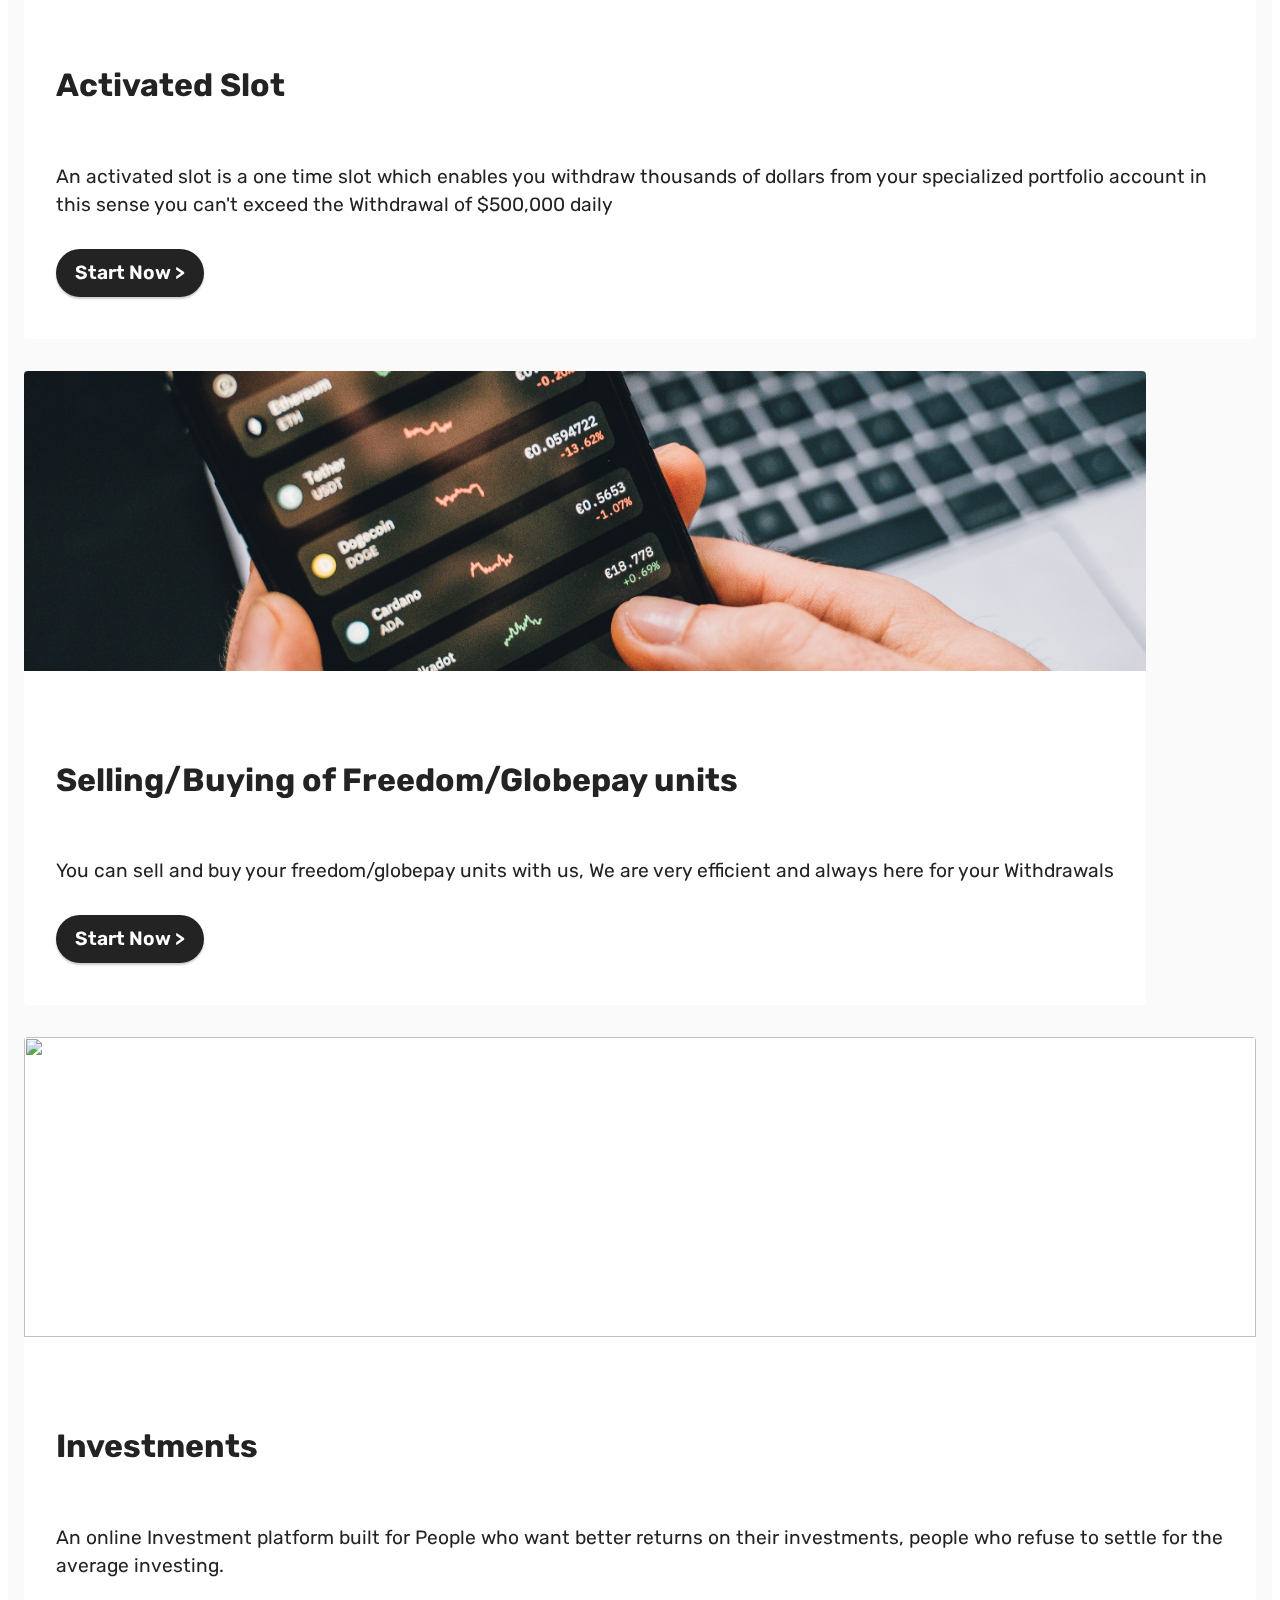
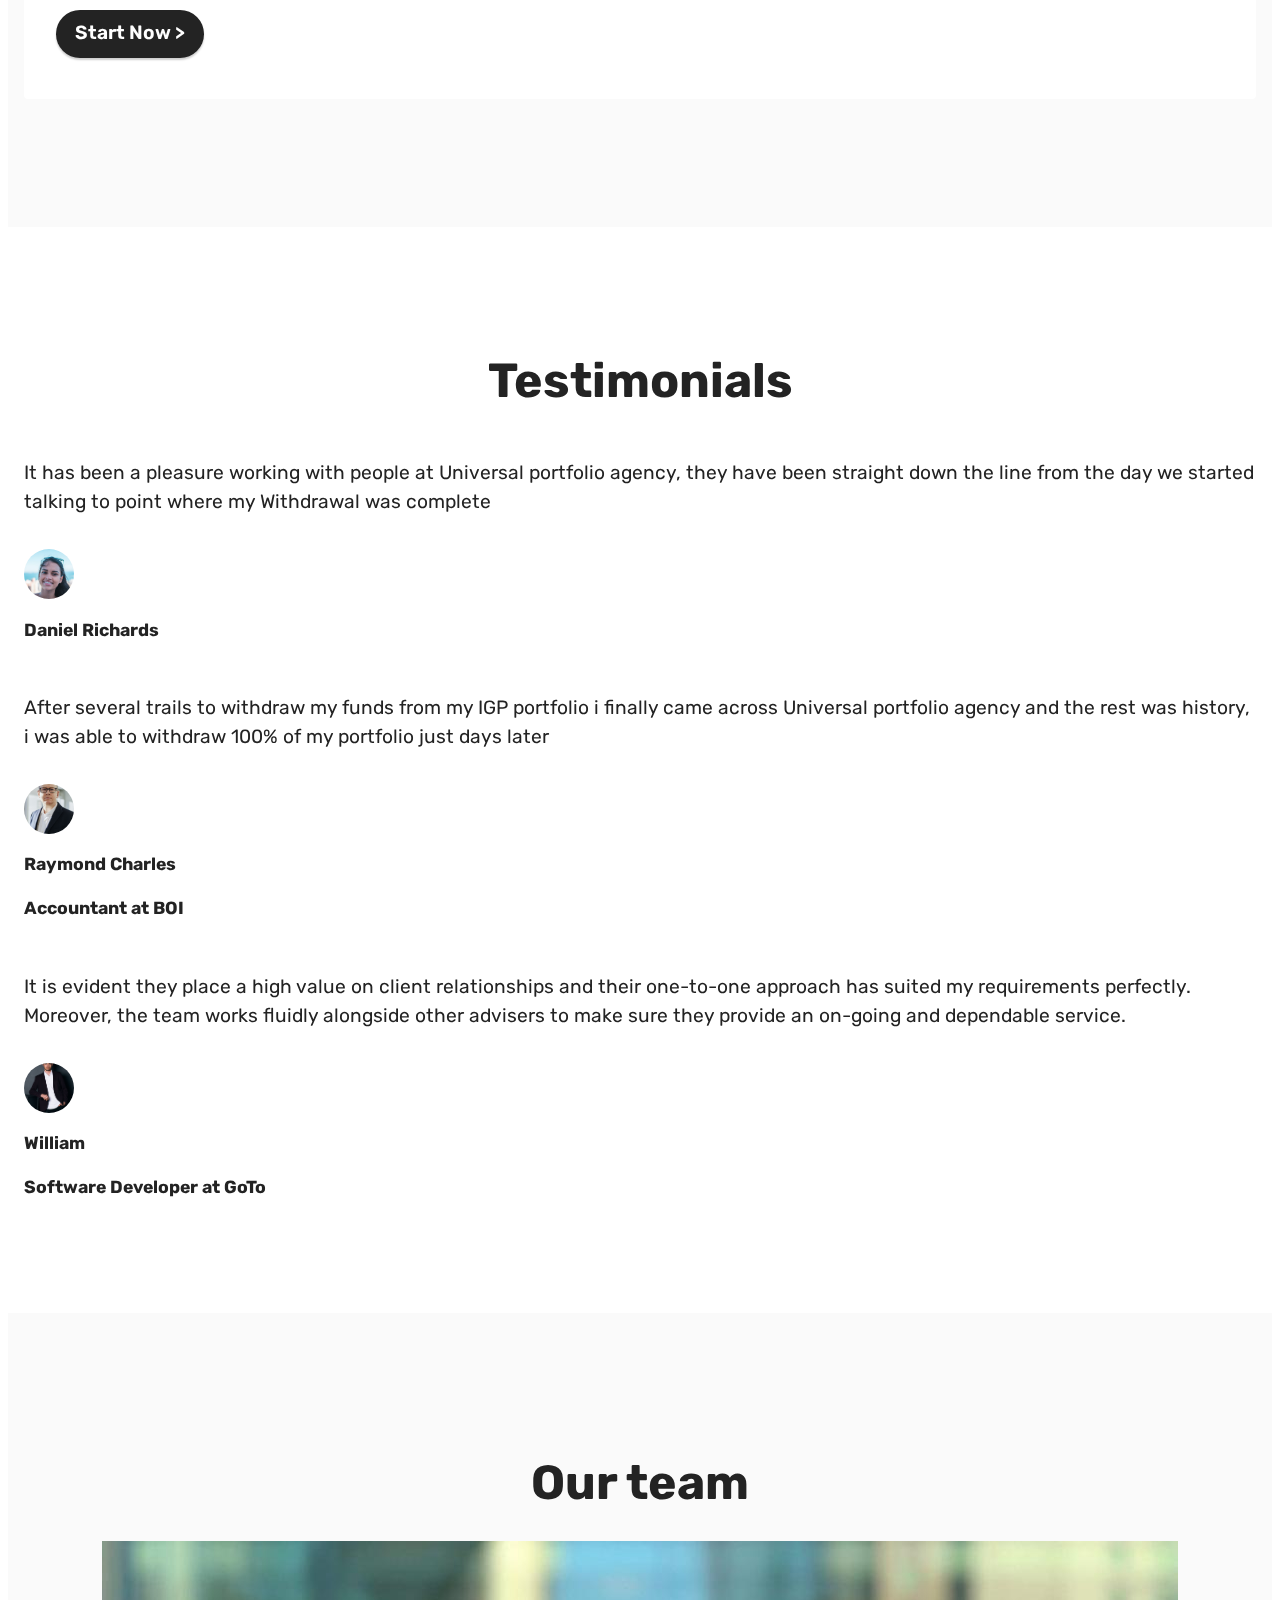
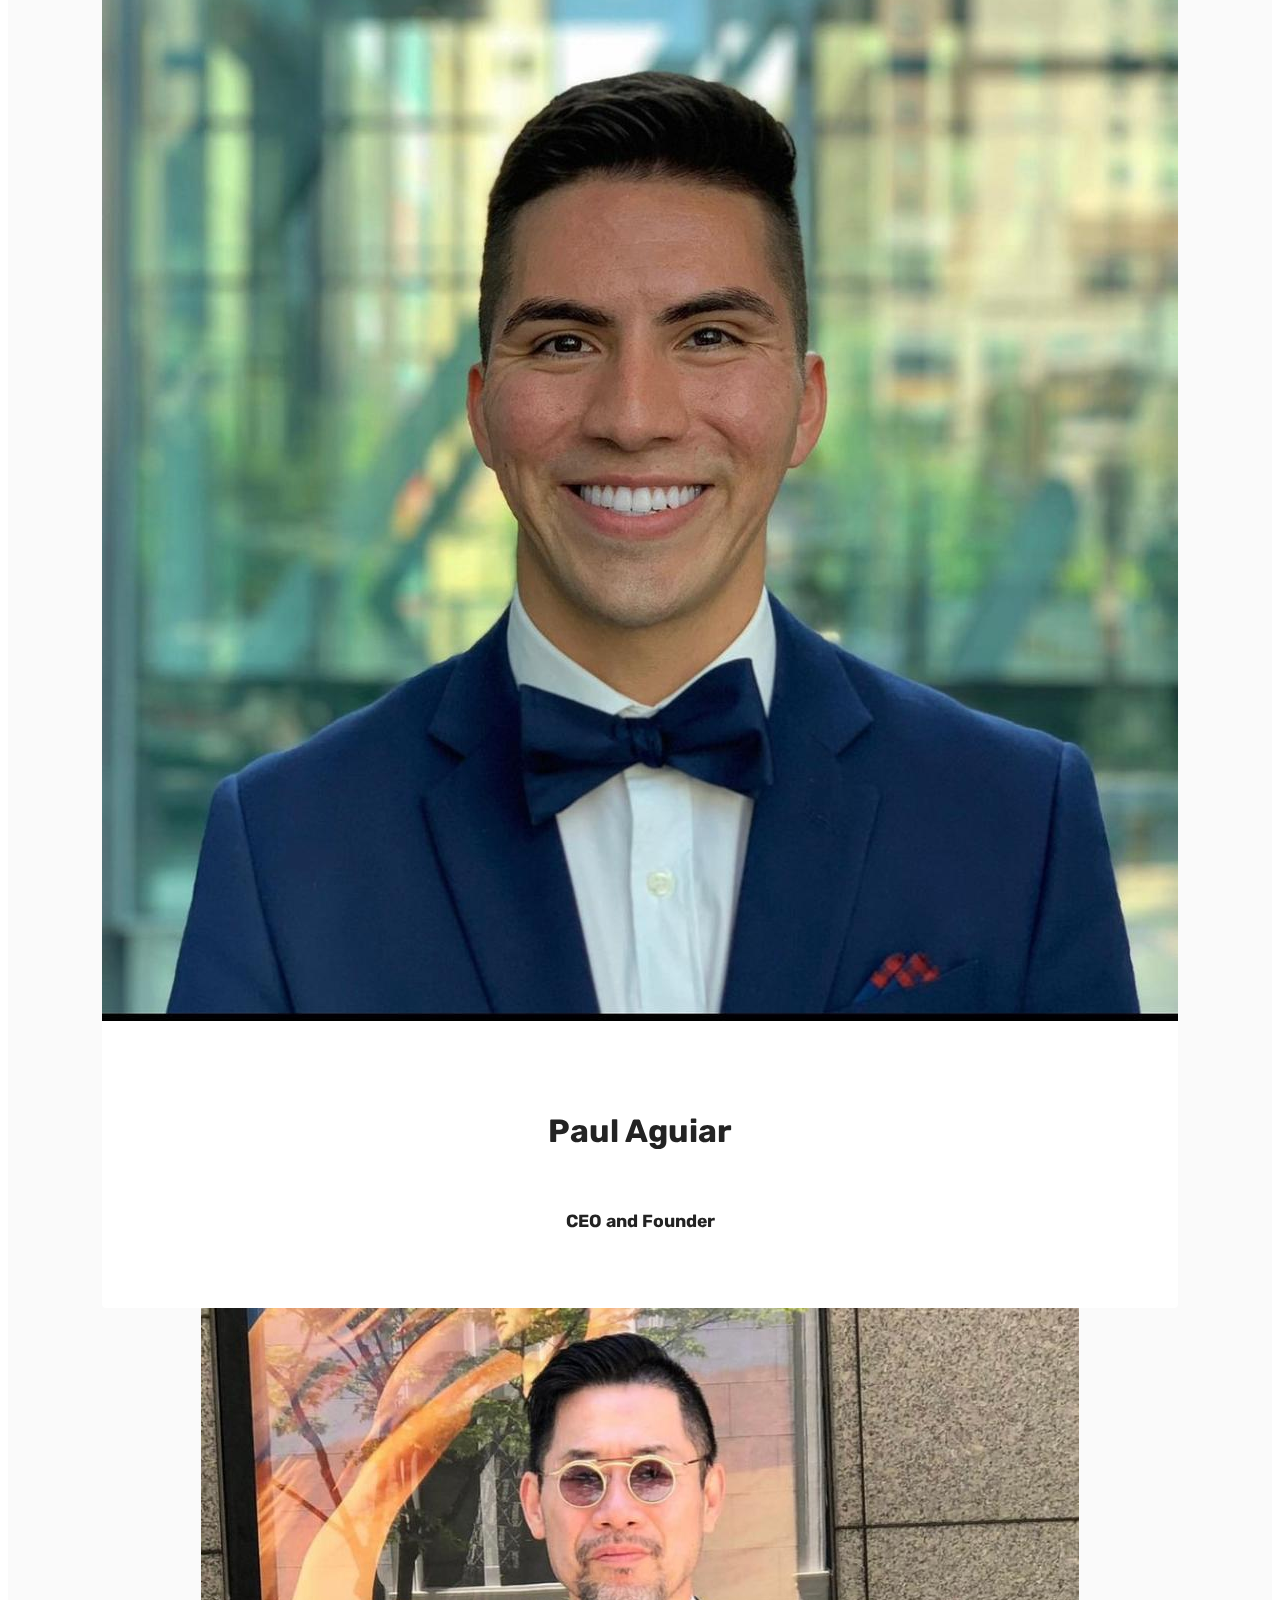
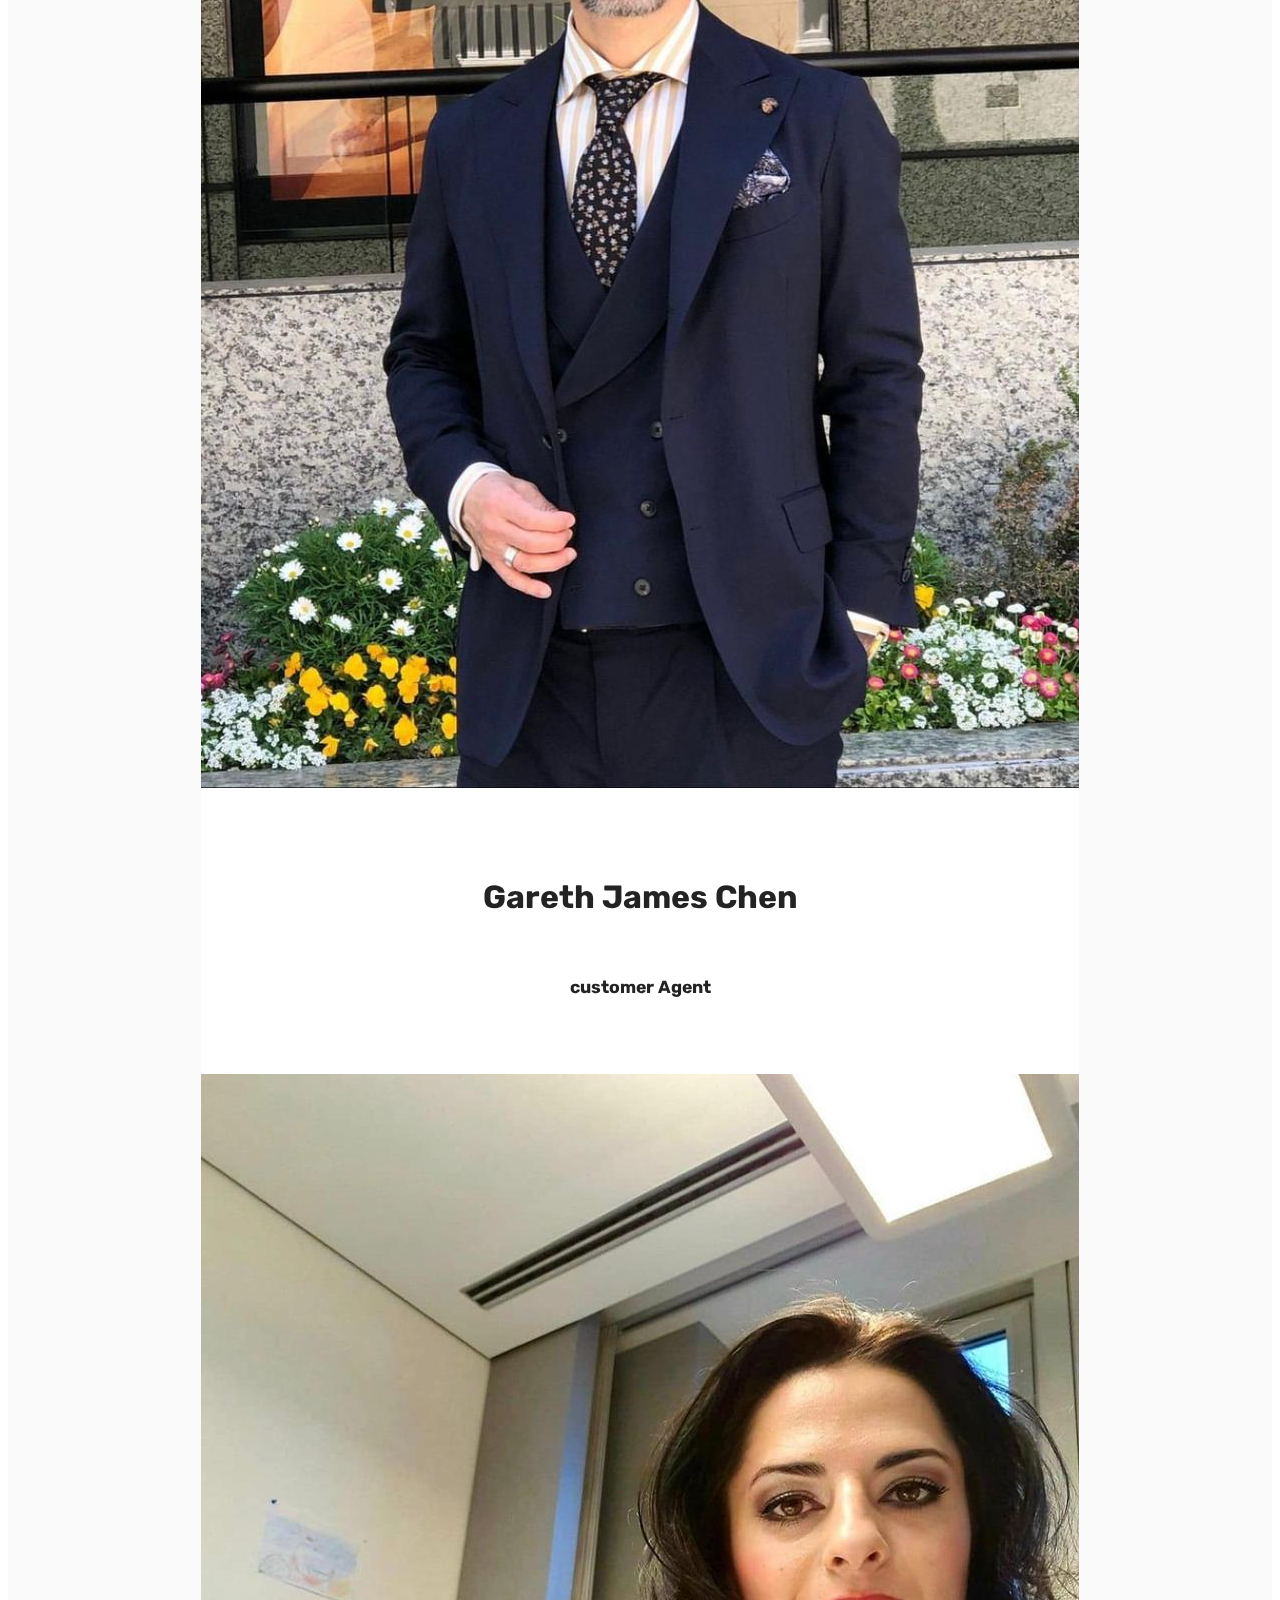
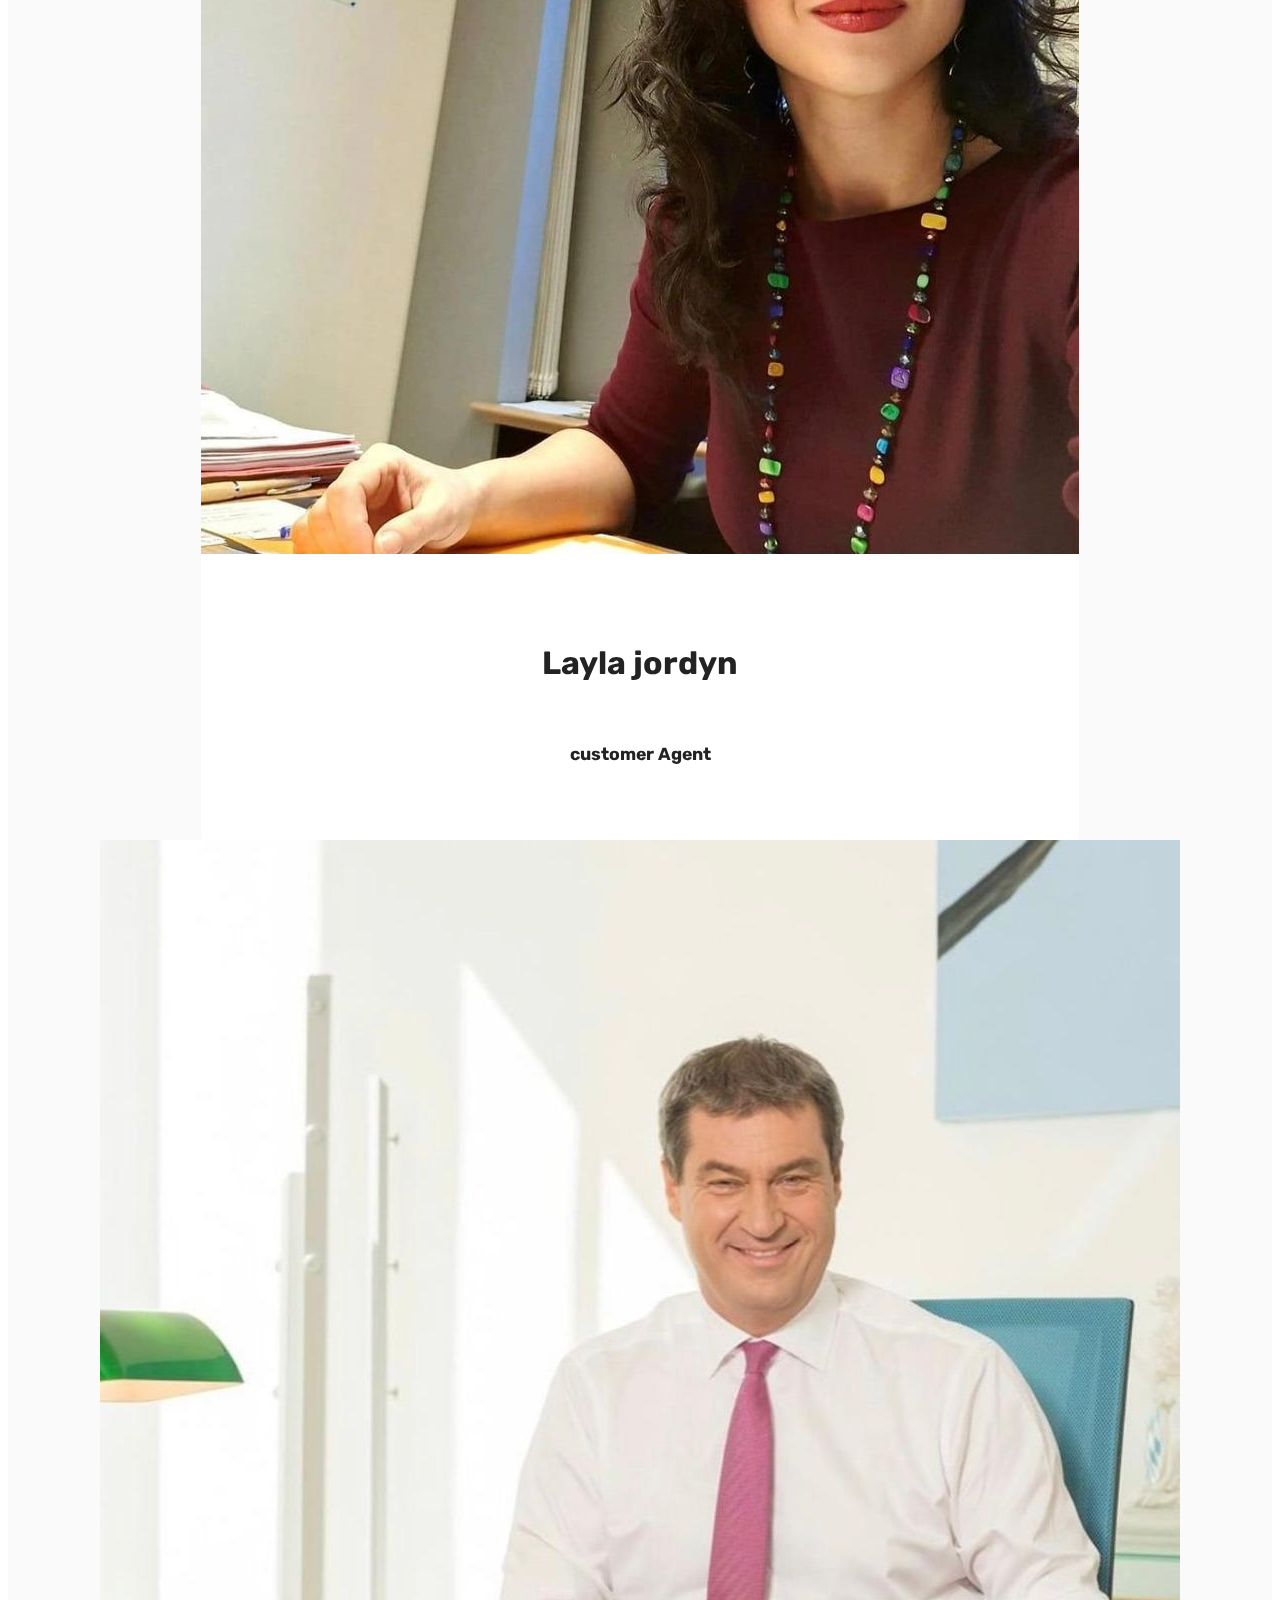
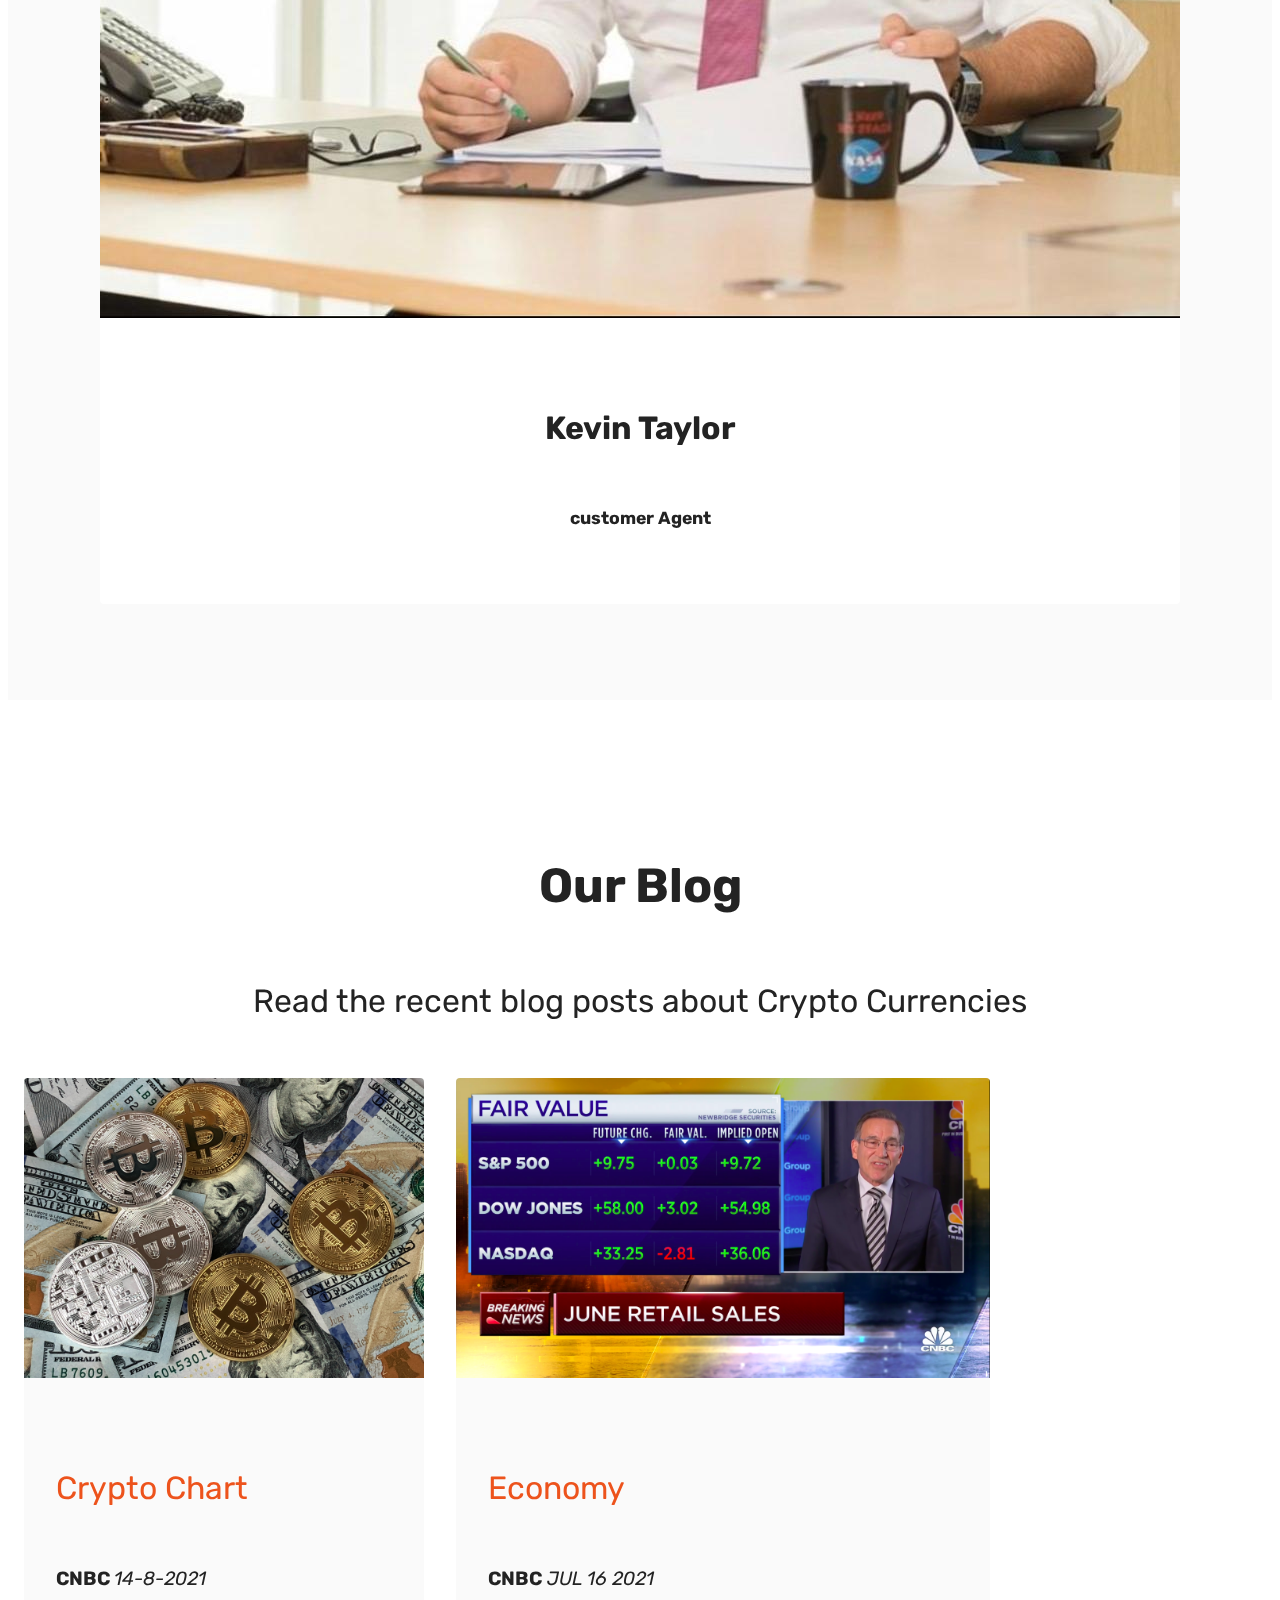
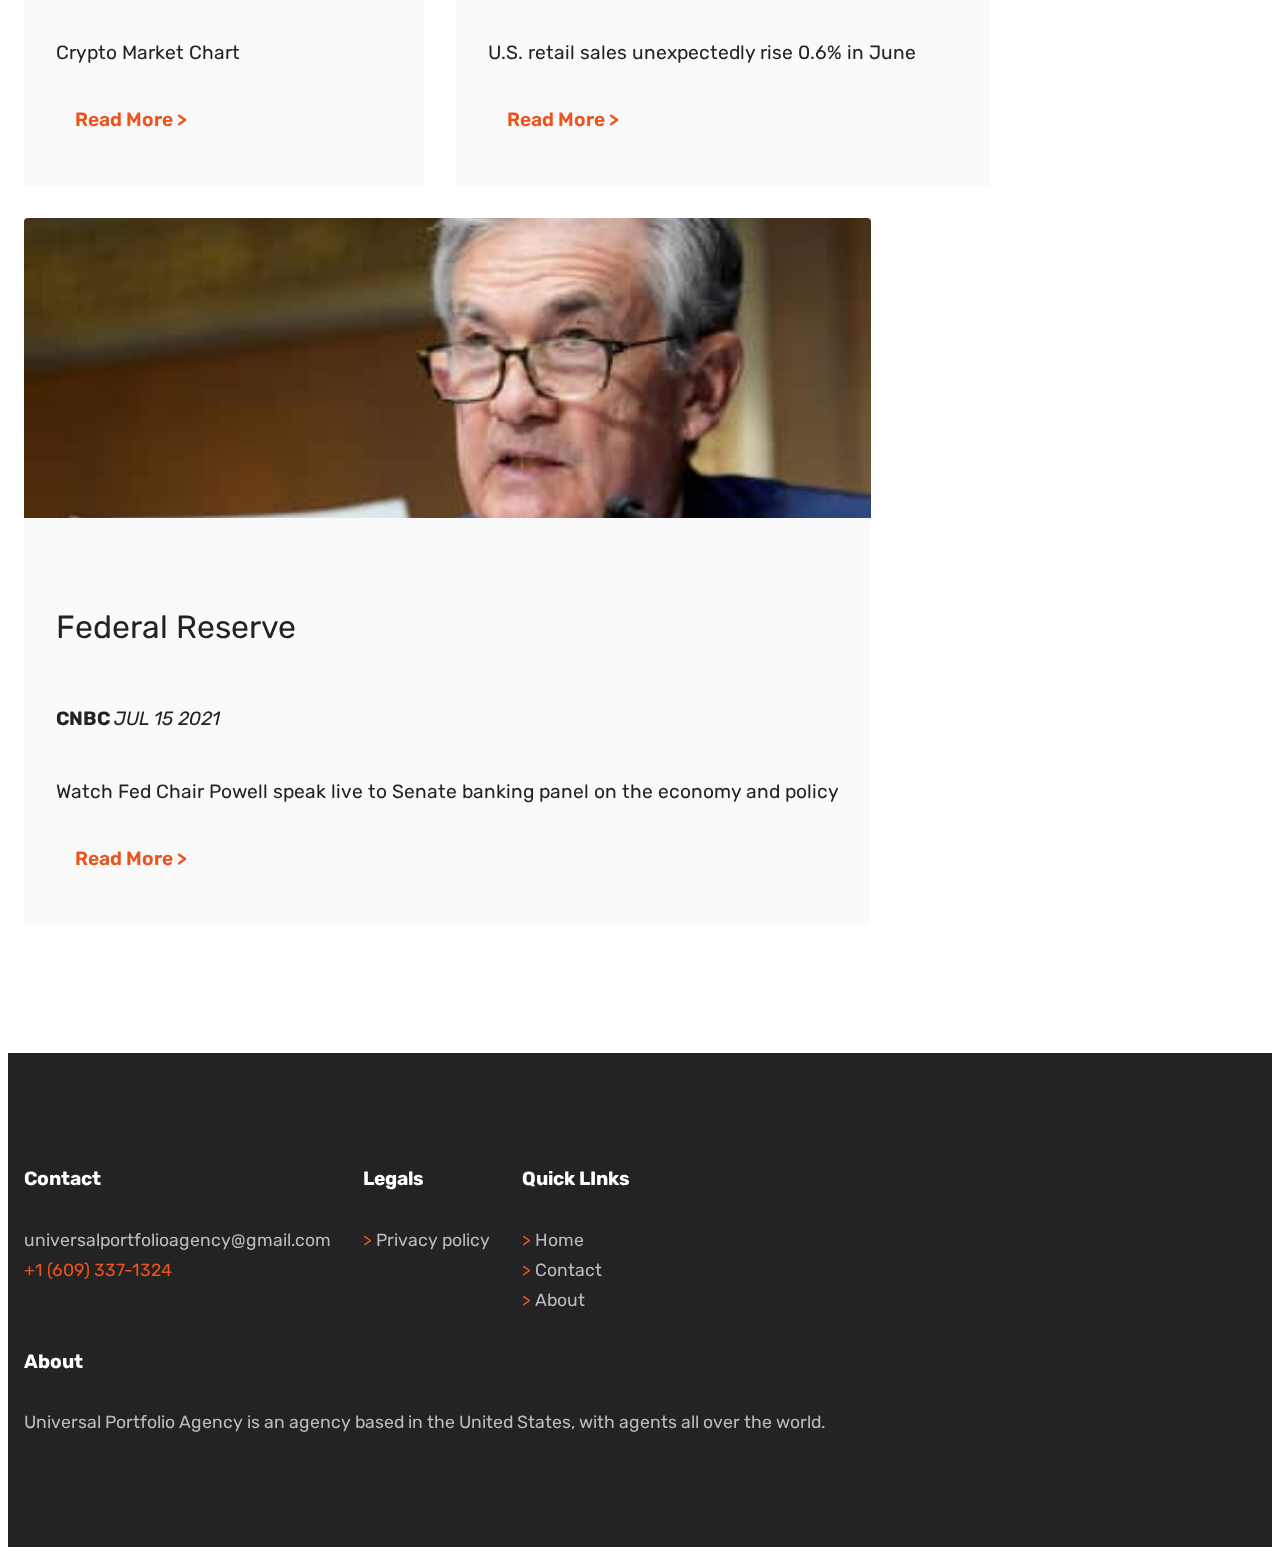
==== commit 0107c758: "Final changes" ====
--- a/index.html
+++ b/index.html
@@ -72,7 +72,7 @@
                   </li>
              </ul>
               
-              <div class="navbar-buttons mbr-section-btn"><a class="btn btn-dark display-4" href="#team1-5">Contact an Agent &gt;</a></div>
+              <!-- <div class="navbar-buttons mbr-section-btn"><a class="btn btn-dark display-4" href="#team1-5">Contact an Agent &gt;</a></div> -->
           </div>
       </div>
   </nav>
@@ -373,7 +373,7 @@
                     <div class="item-content">
                         <h5 class="item-title mbr-fonts-style display-5"><a href="https://www.cnbc.com/cryptocurrency/" class="text-dark">Crypto Chart</a></h5>
                         <h6 class="item-subtitle mbr-fonts-style mt-1 display-7">
-                            <strong>CNBC </strong><em> 14-8-202</em></h6>
+                            <strong>CNBC </strong><em> 14-8-2021</em></h6>
                         <p class="mbr-text mbr-fonts-style mt-3 display-7"> Crypto Market Chart </p>
                     </div>
                     <div class="mbr-section-btn item-footer mt-2"><a href="https://www.cnbc.com/cryptocurrency/" class="btn item-btn btn-dark display-7" target="_blank">Read More
@@ -424,7 +424,7 @@
                 </h5>
                 <ul class="list mbr-fonts-style display-4">
                     <li class="mbr-text item-wrap"><a href="mailto:universalportfolioagency@gmail.com"></a>universalportfolioagency@gmail.com</li>
-                    <li class="mbr-text item-wrap"><a href="tel:+16093371324"> +1 (609) 337-1324</a></li>
+                    <li class="mbr-text item-wrap"><a href="https://wa.me/16093371324"> +1 (609) 337-1324</a></li>
                 </ul>
             </div>
             <div class="col-12 col-md-6 col-lg-3">
@@ -434,7 +434,6 @@
                 <ul class="list mbr-fonts-style display-4">
 
                     <a href="privacy-policy.html" class="mbr-text item-wrap"> <span style="color: #ed531c;">&gt;</span> Privacy policy</a><br>
-                    <a href="term-and-condition" class="mbr-text item-wrap"> <span style="color: #ed531c;">&gt;</span>  Terms and condition</a><br>
                 </ul>
             </div>
             <div class="col-12 col-md-6 col-lg-3">
@@ -452,11 +451,11 @@
                     <strong>About</strong>
                 </h5>
                 <p class="mbr-text mbr-fonts-style mb-4 display-4">
-                    Universal Portfolio Agency is an agency based in the US, with agents all over the world.
+                    Universal Portfolio Agency is an agency based in the United States, with agents all over the world.
                 </p>
-                <h5 class="mbr-section-subtitle mbr-fonts-style mb-3 display-7">
+                <!-- <h5 class="mbr-section-subtitle mbr-fonts-style mb-3 display-7">
                     <strong>Social</strong>
-                </h5>
+                </h5> -->
                 <!-- <div class="social-row display-7">
                     <div class="soc-item">
                         <a href="https://facebook.com/globalportfolioagency" target="_blank">
--- a/assets/mobirise/css/mbr-additional.css
+++ b/assets/mobirise/css/mbr-additional.css
@@ -477,6 +477,10 @@
 }
 .text-black {
   color: #232323 !important;
+}
+
+body.dark .text-black{
+  color: #ffffff !important;
 }
 a.text-primary:hover,
 a.text-primary:focus,
--- a/assets/mobirise/css/mbr-additional.css
+++ b/assets/mobirise/css/mbr-additional.css
@@ -477,6 +477,10 @@
 }
 .text-black {
   color: #232323 !important;
+}
+
+body.dark .text-black{
+  color: #ffffff !important;
 }
 a.text-primary:hover,
 a.text-primary:focus,
